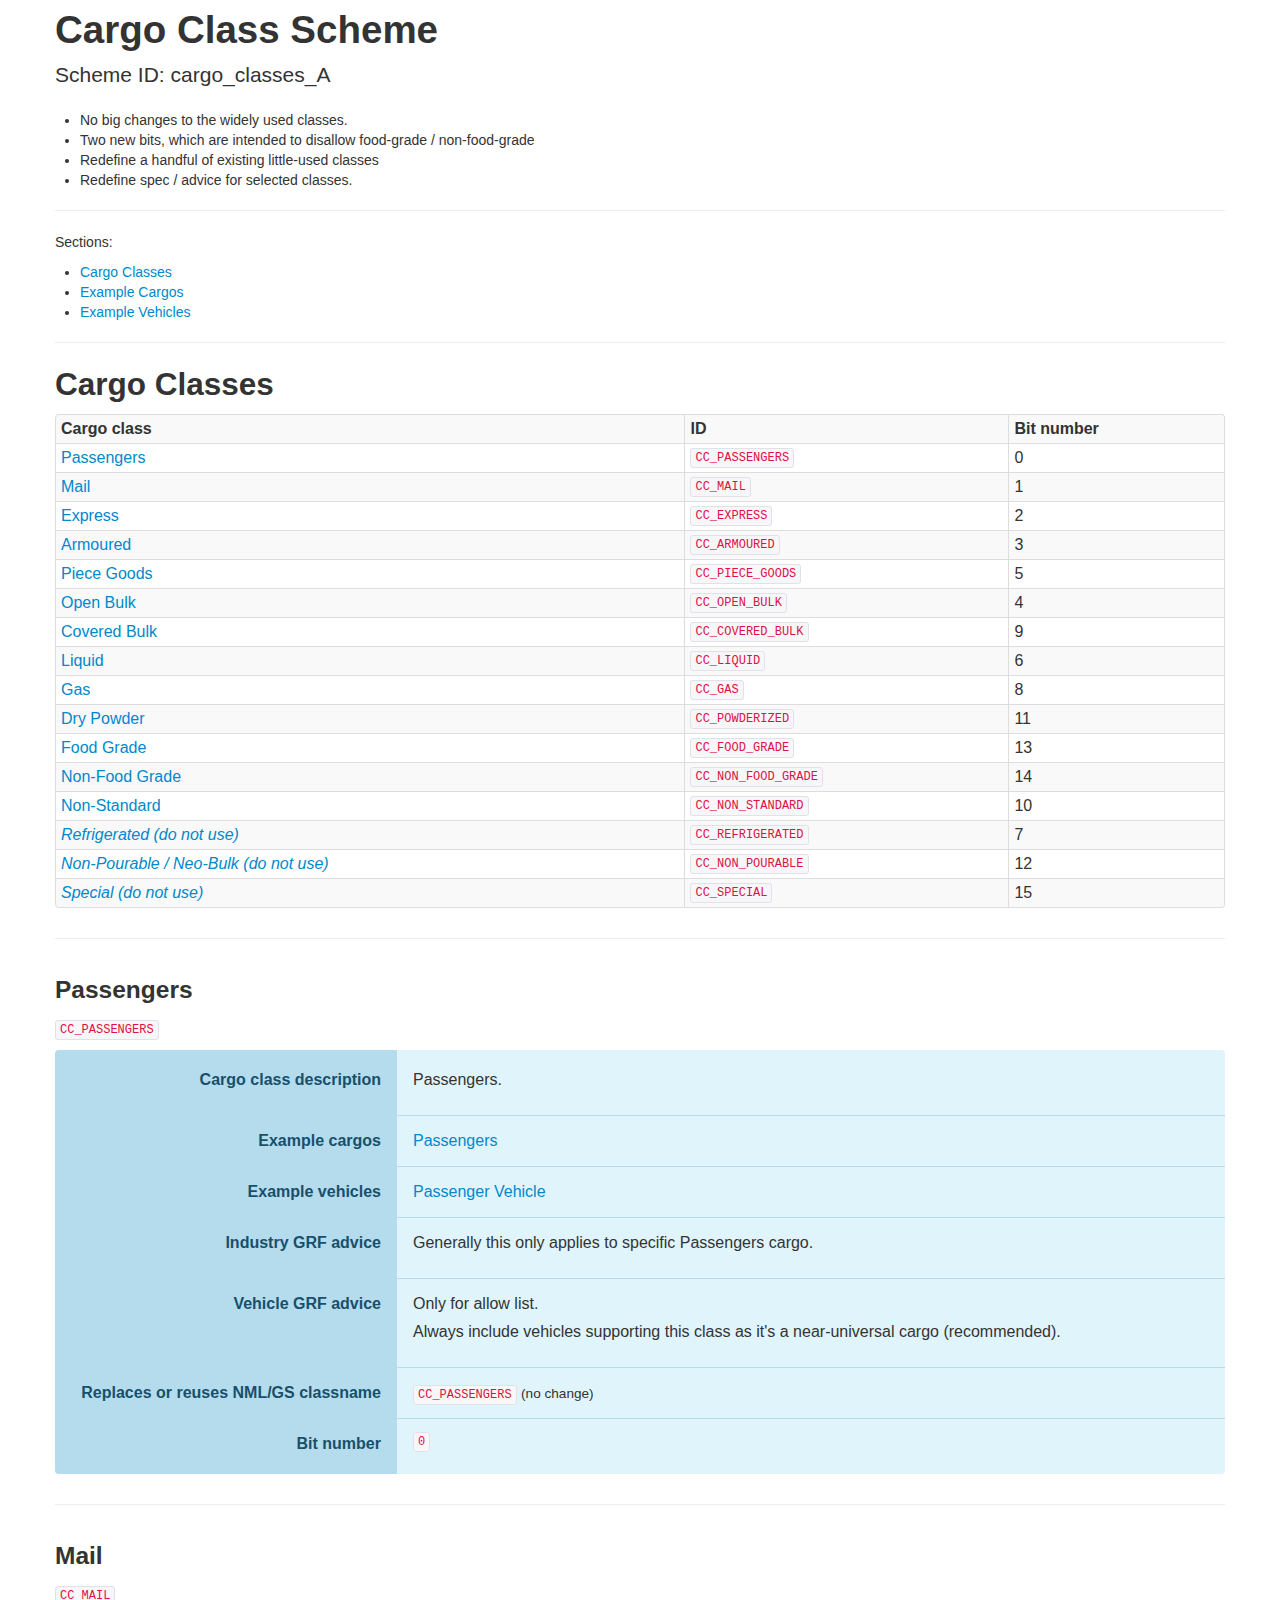
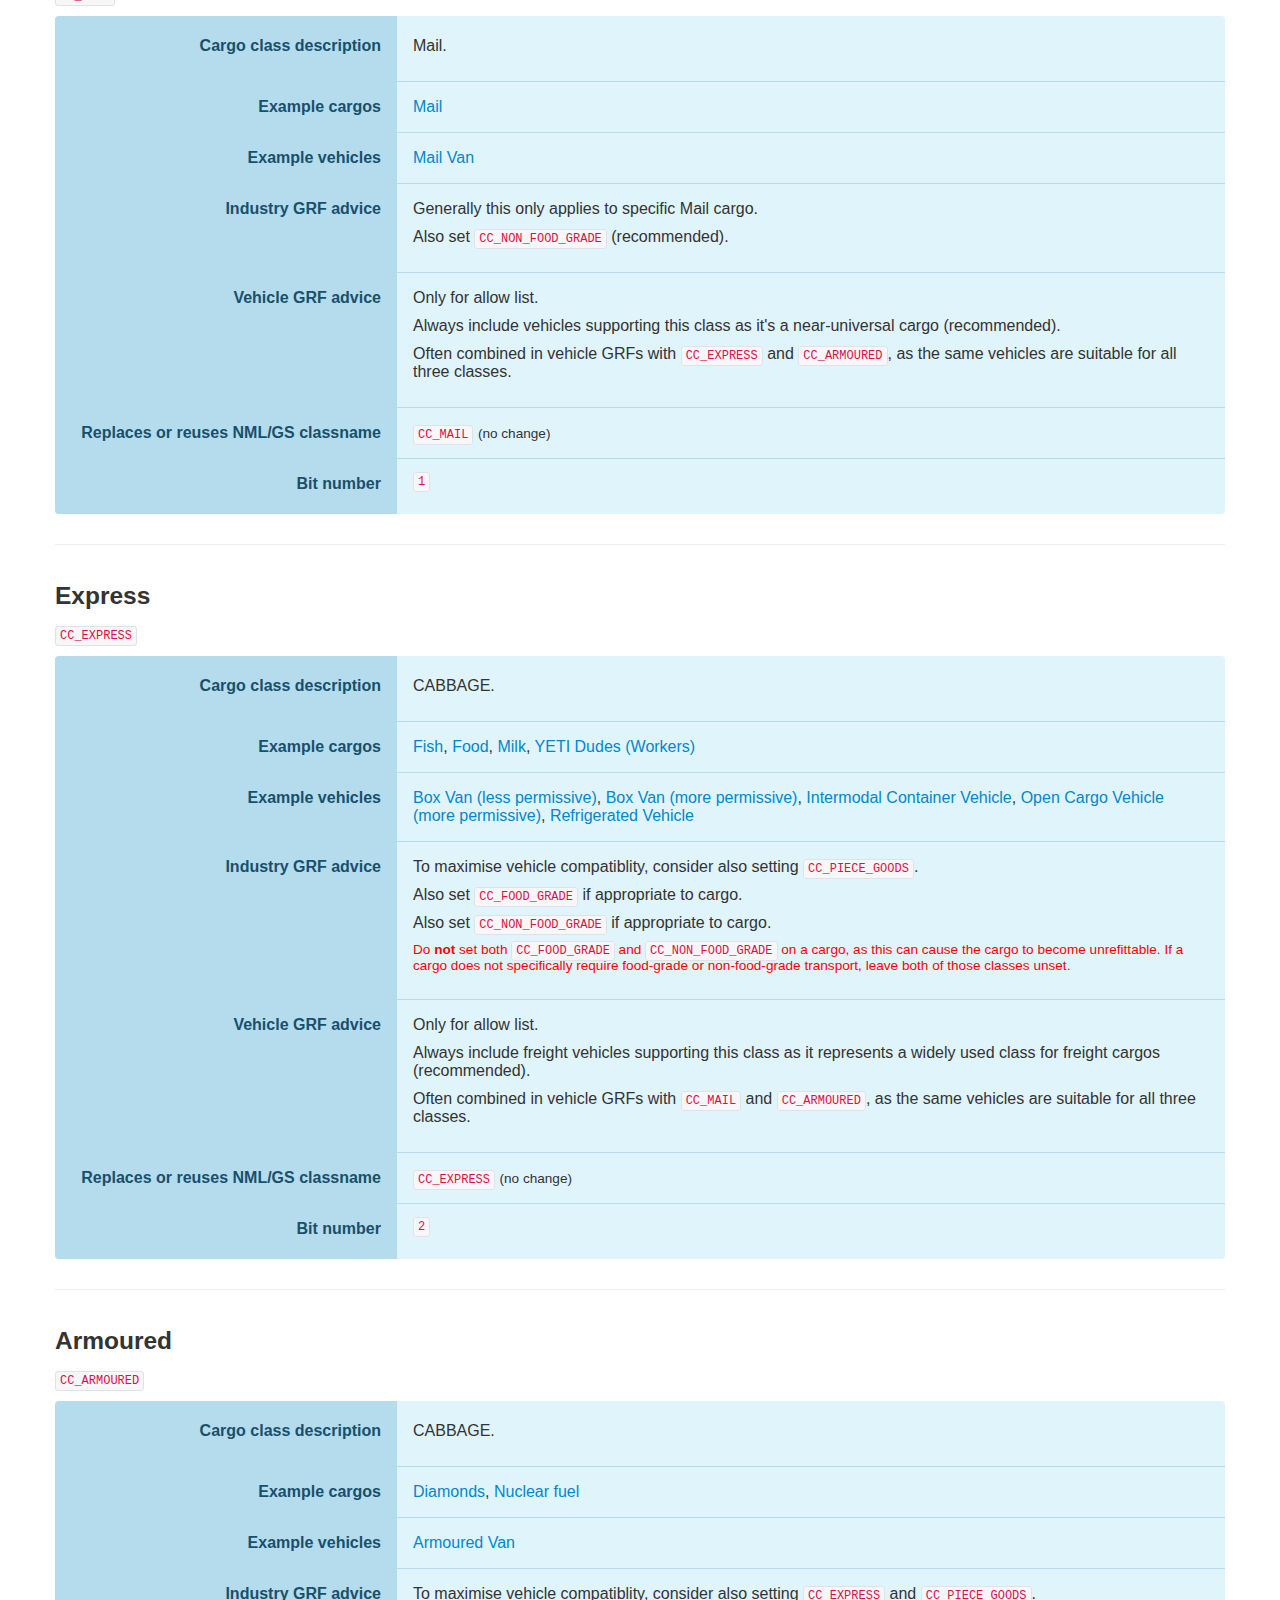
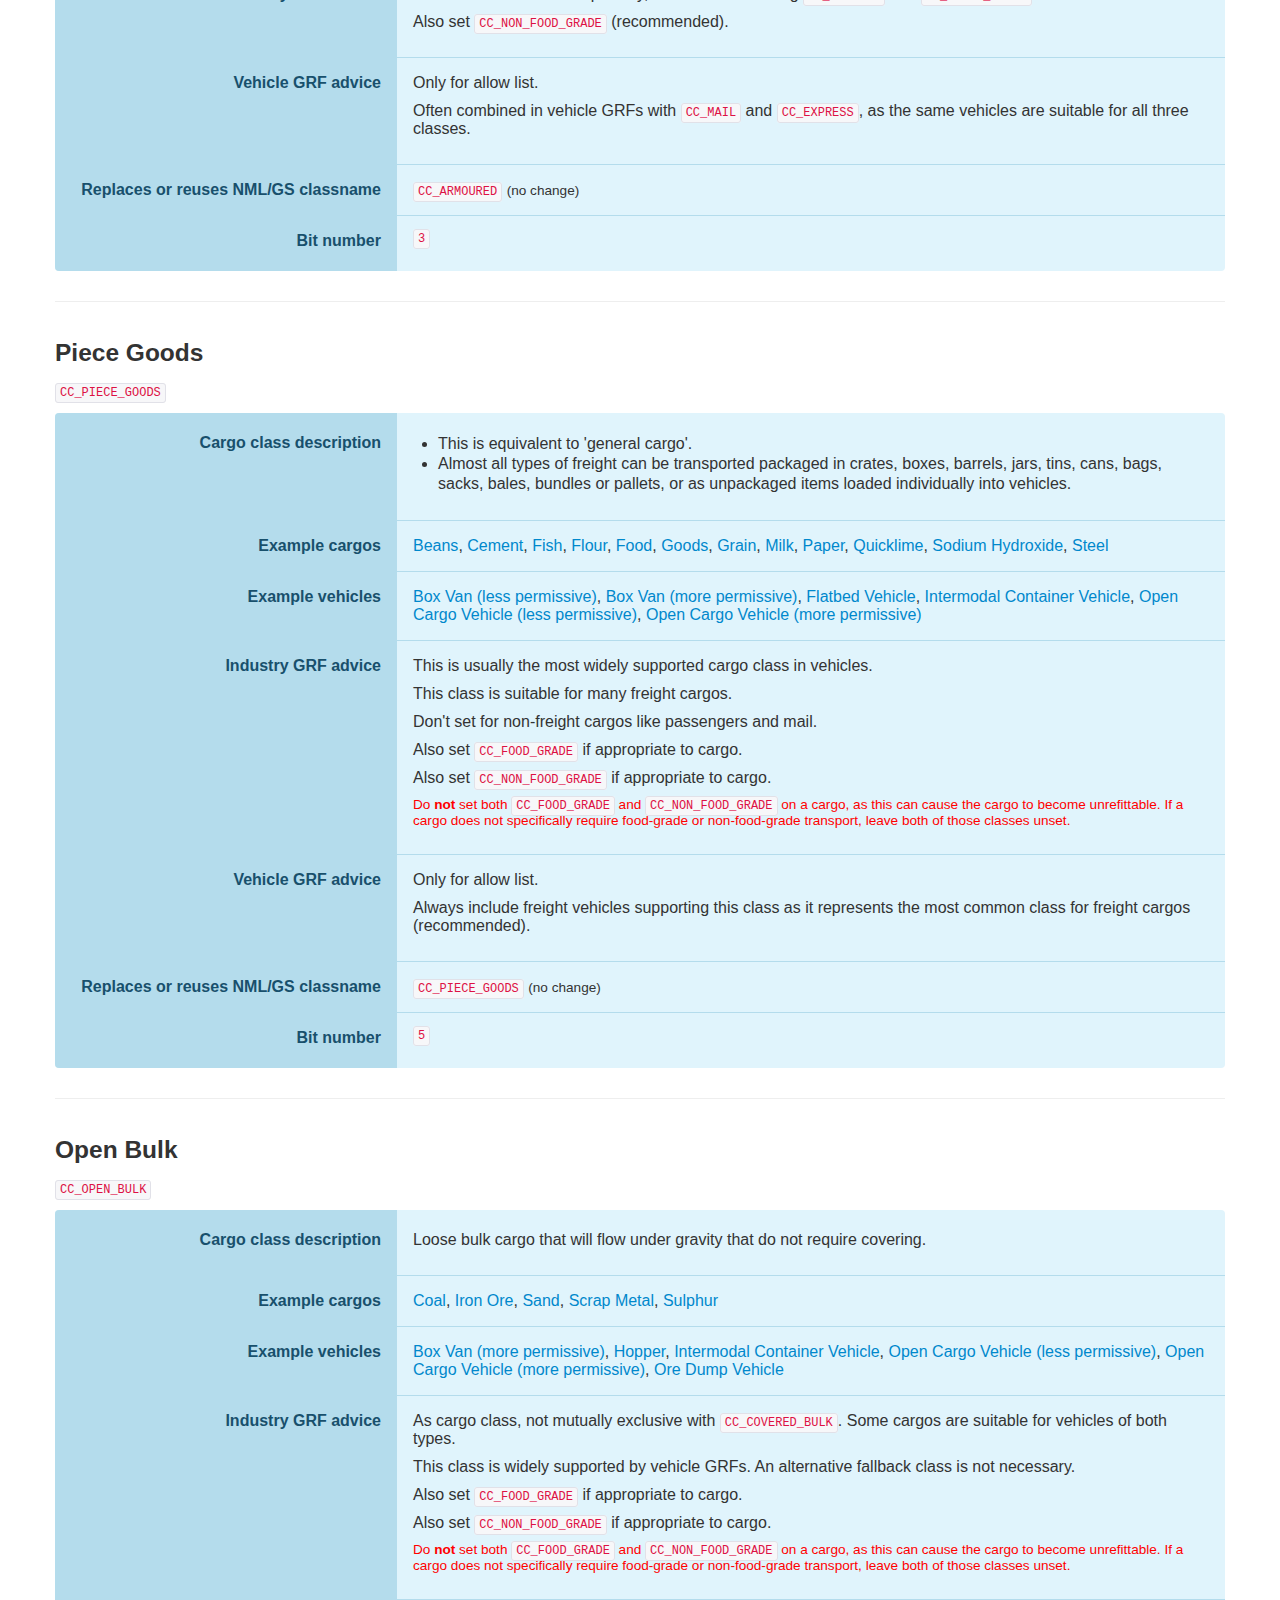
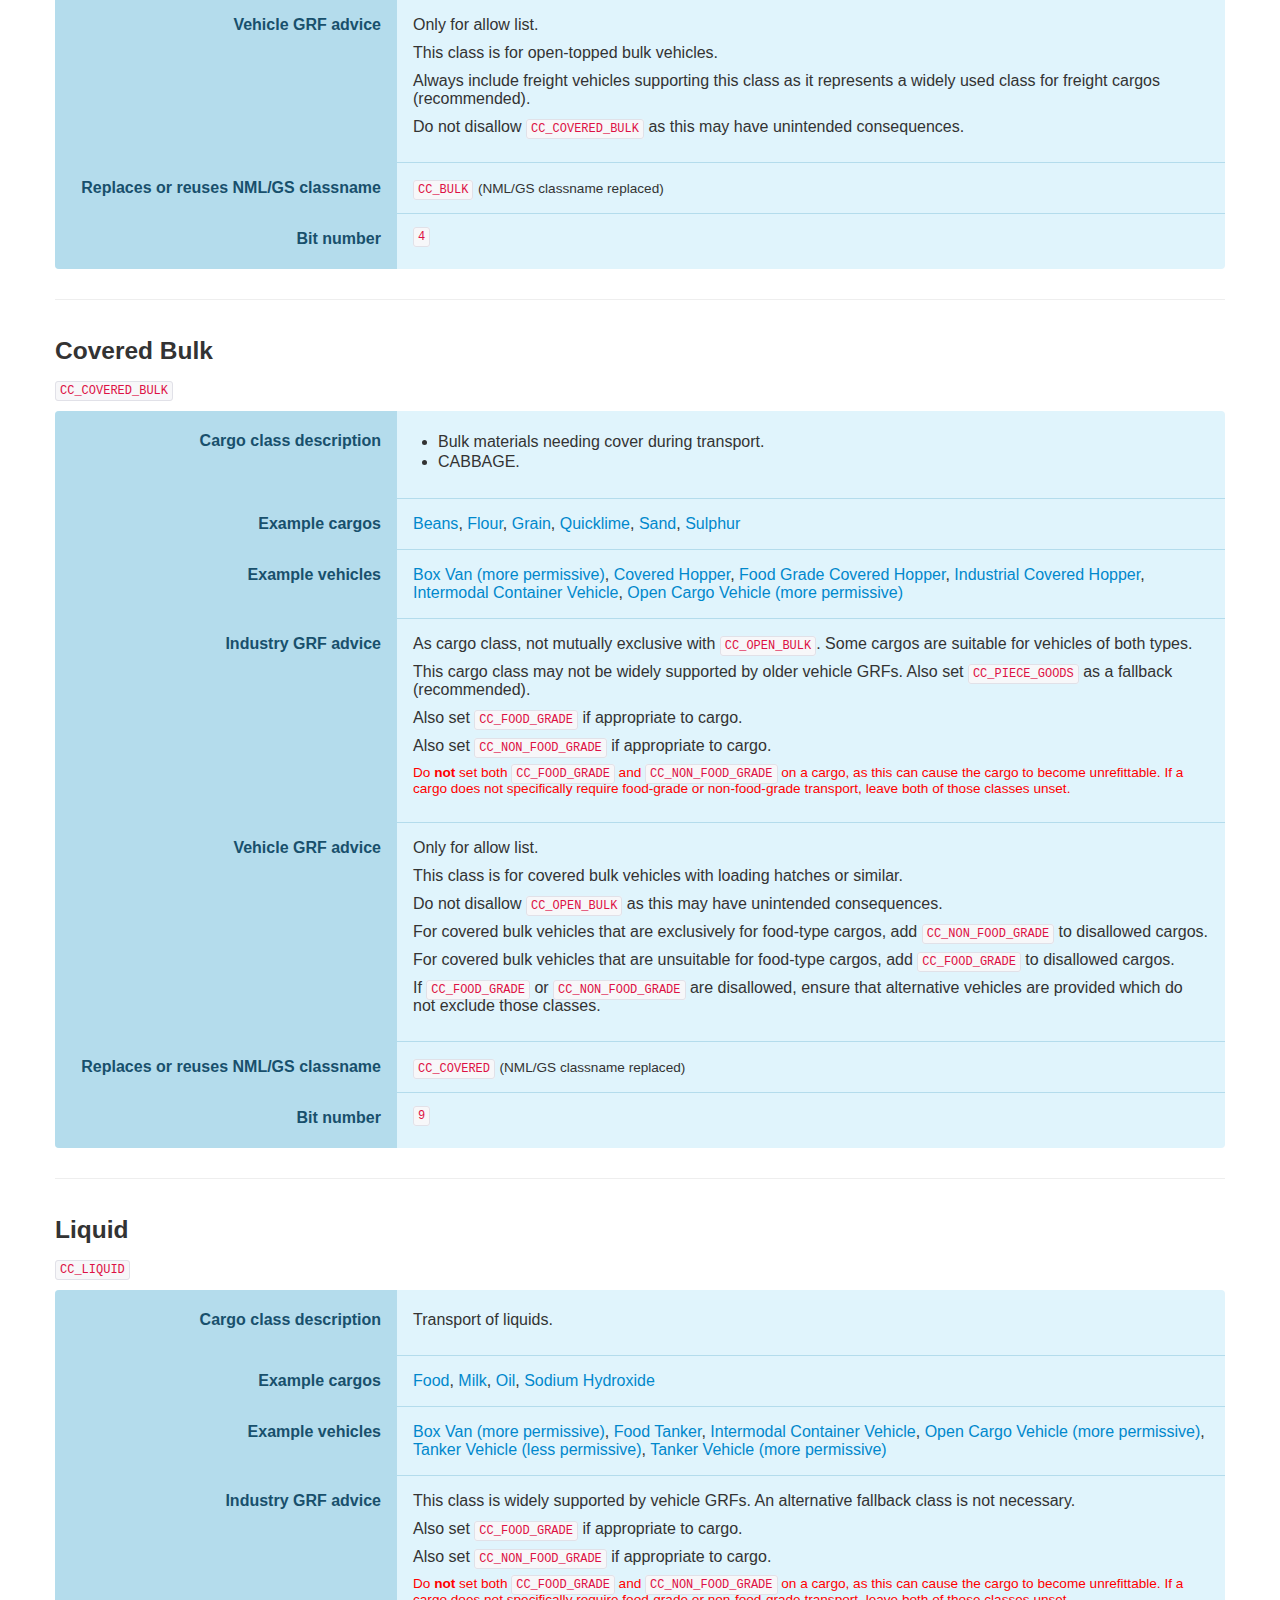
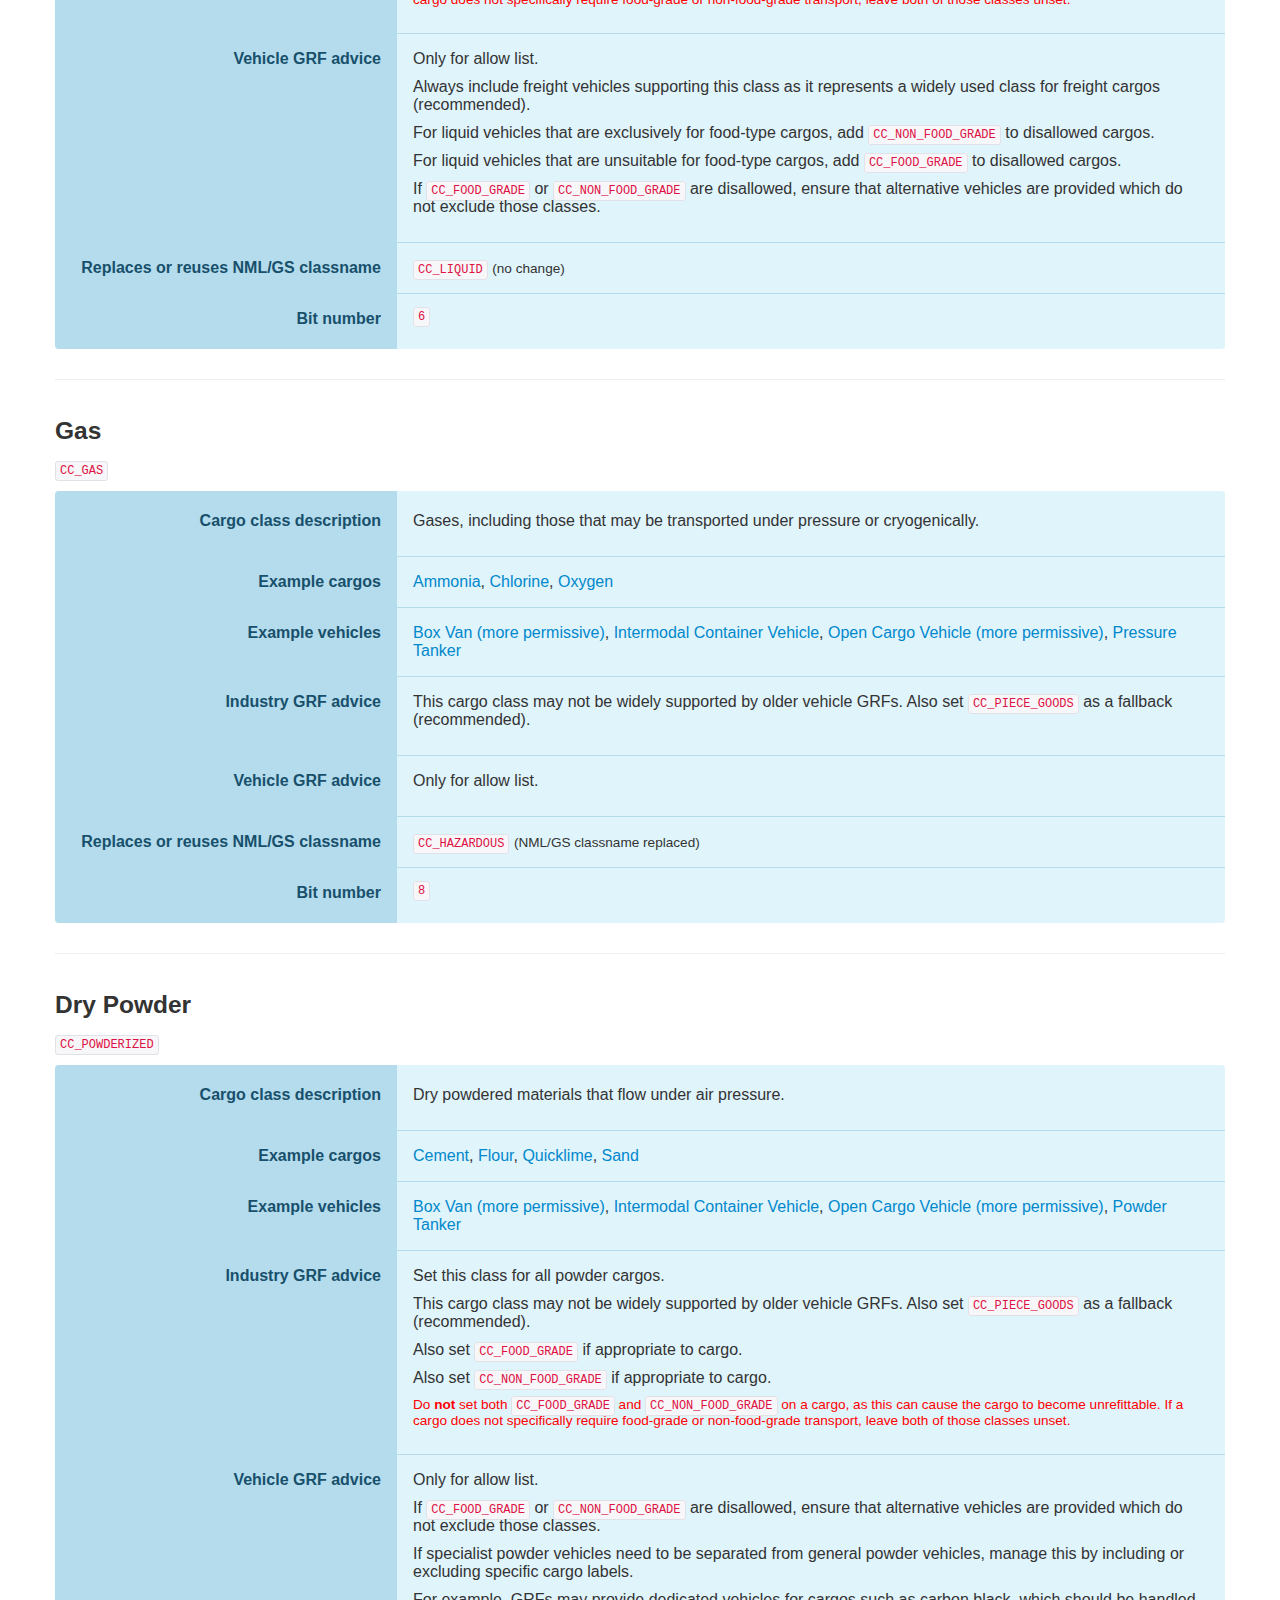
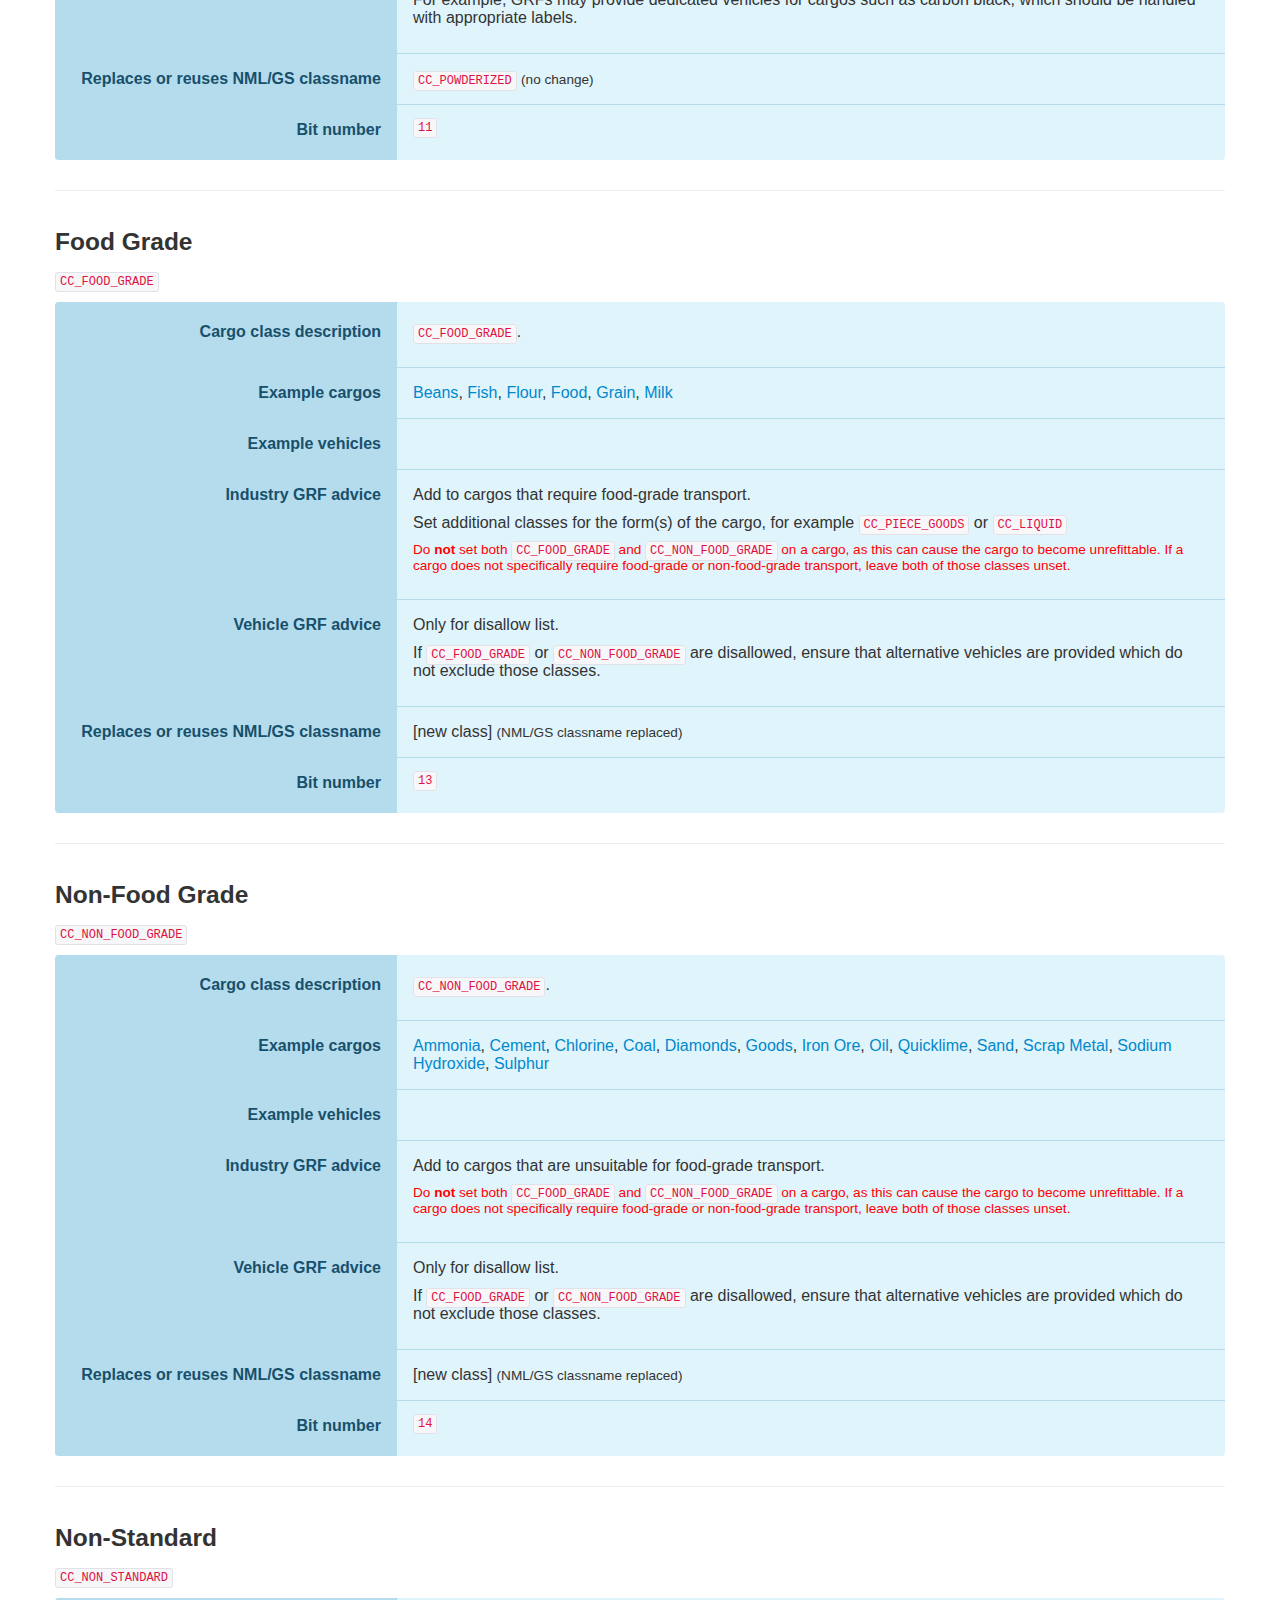
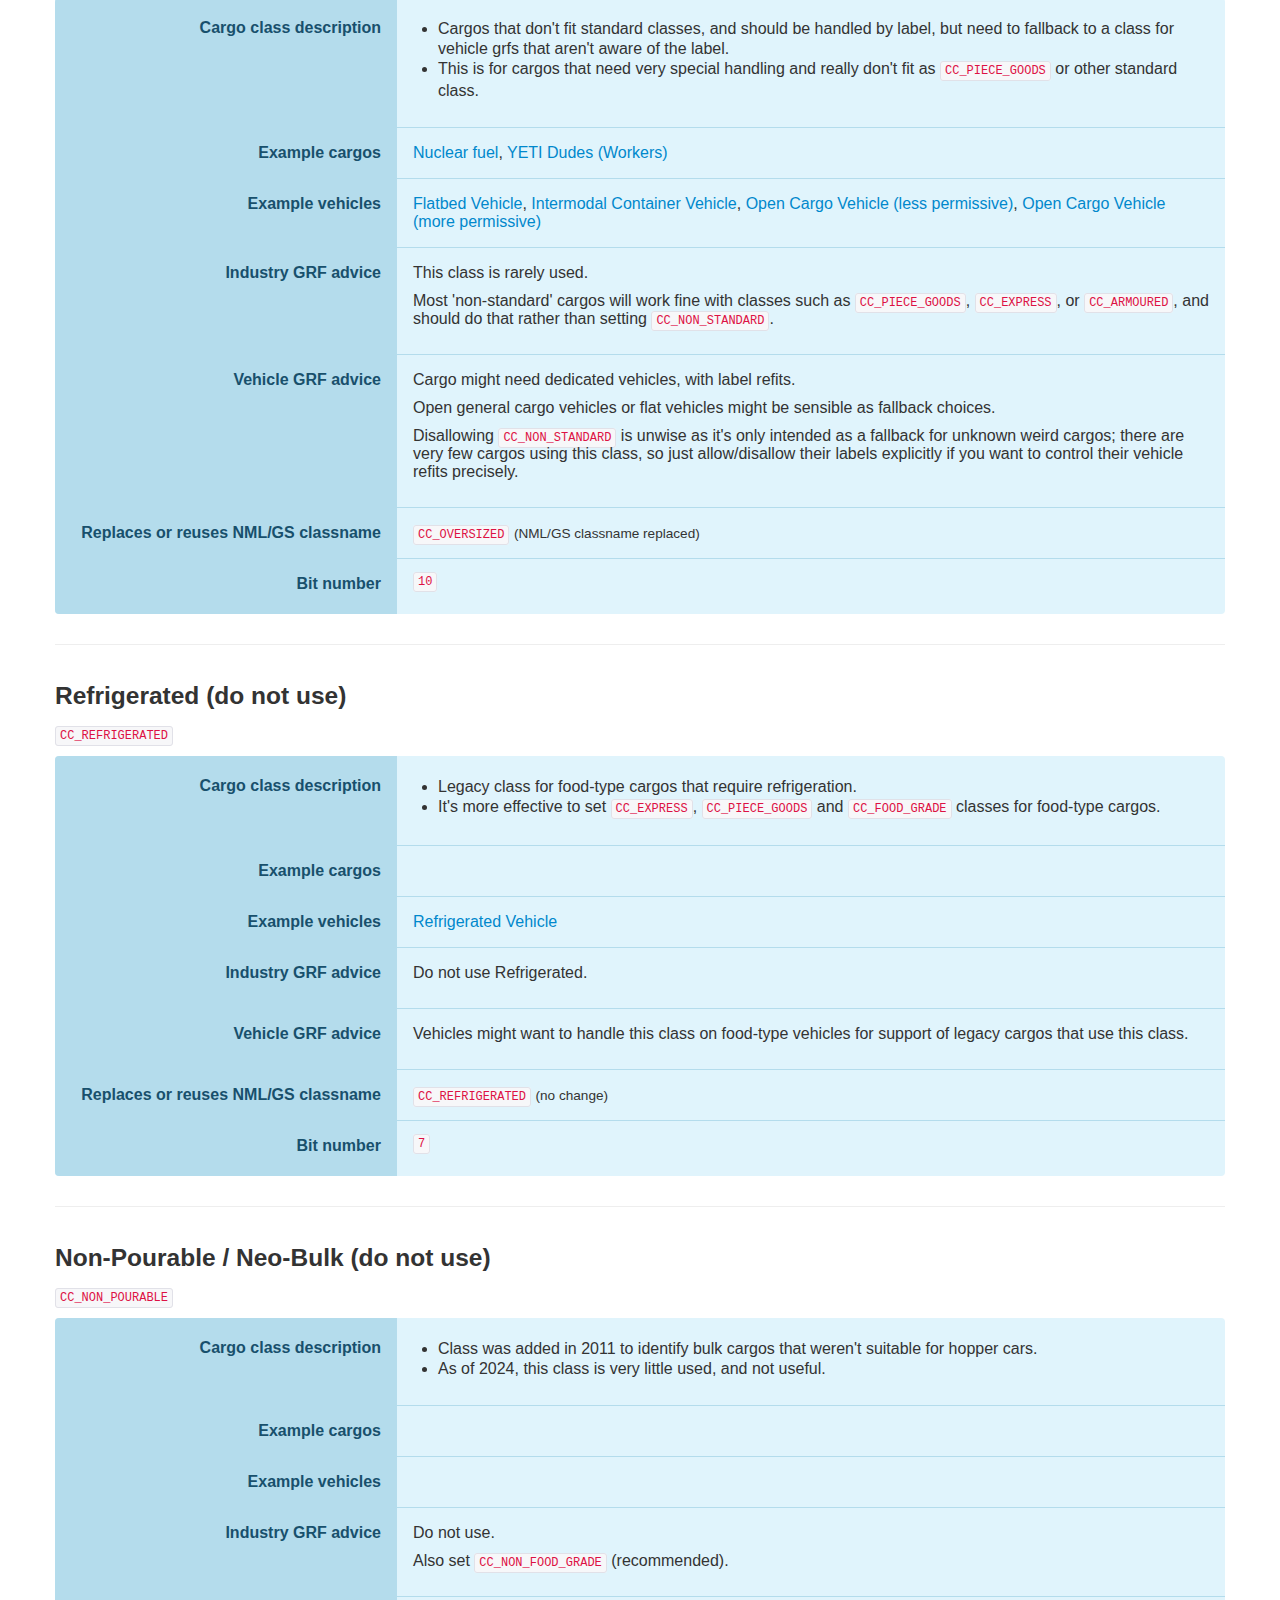
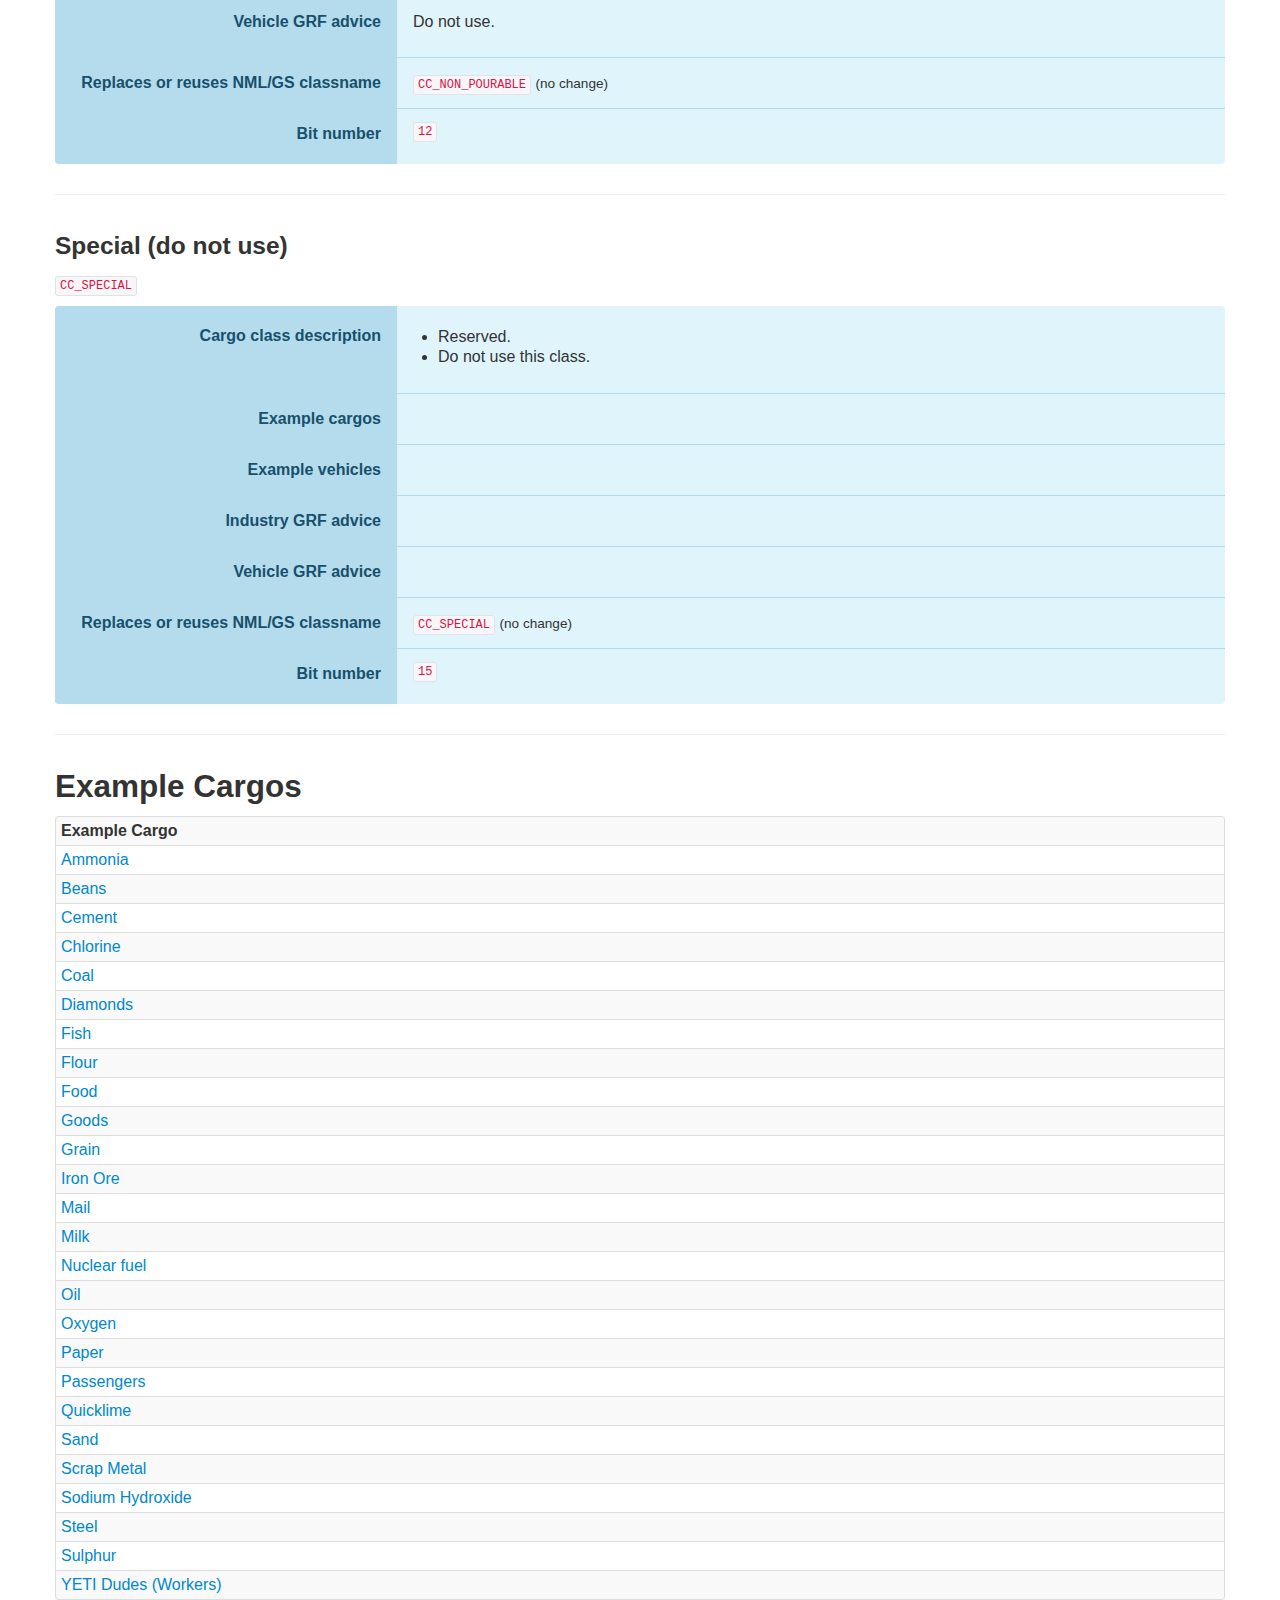
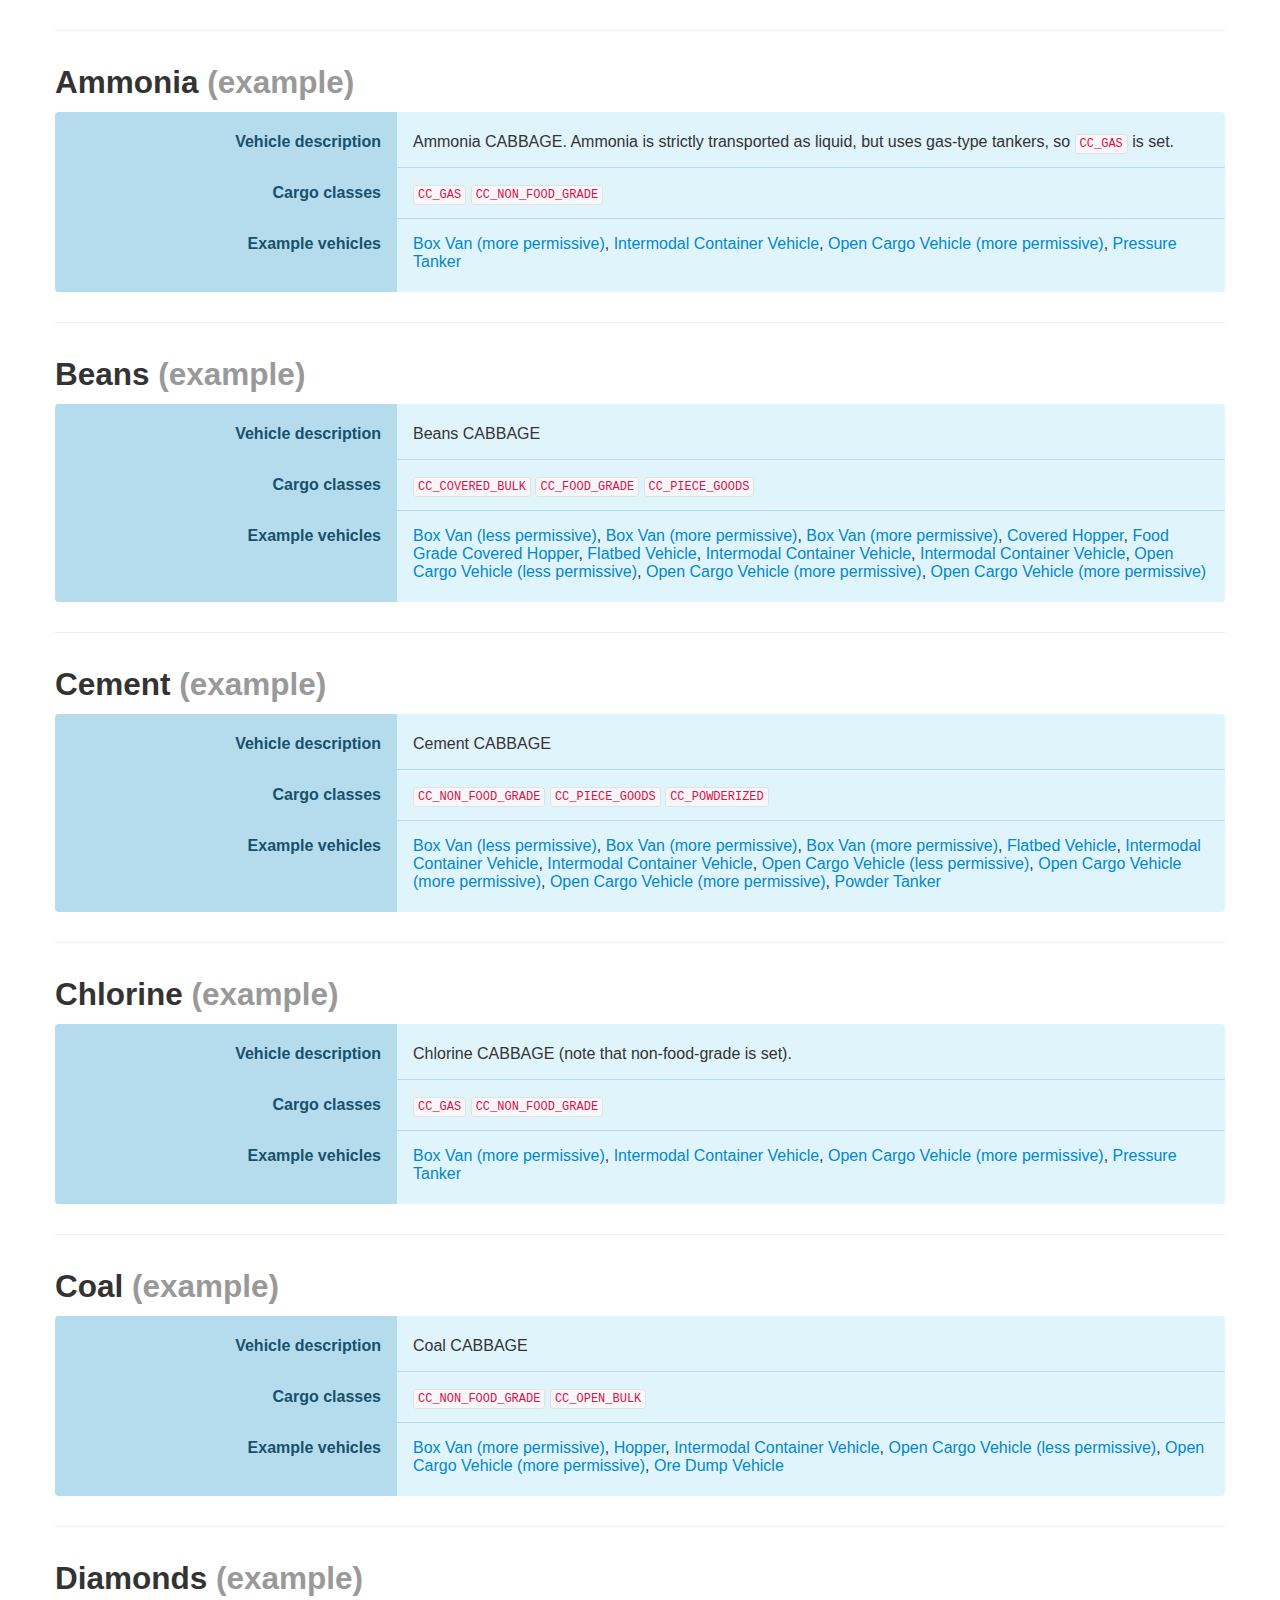
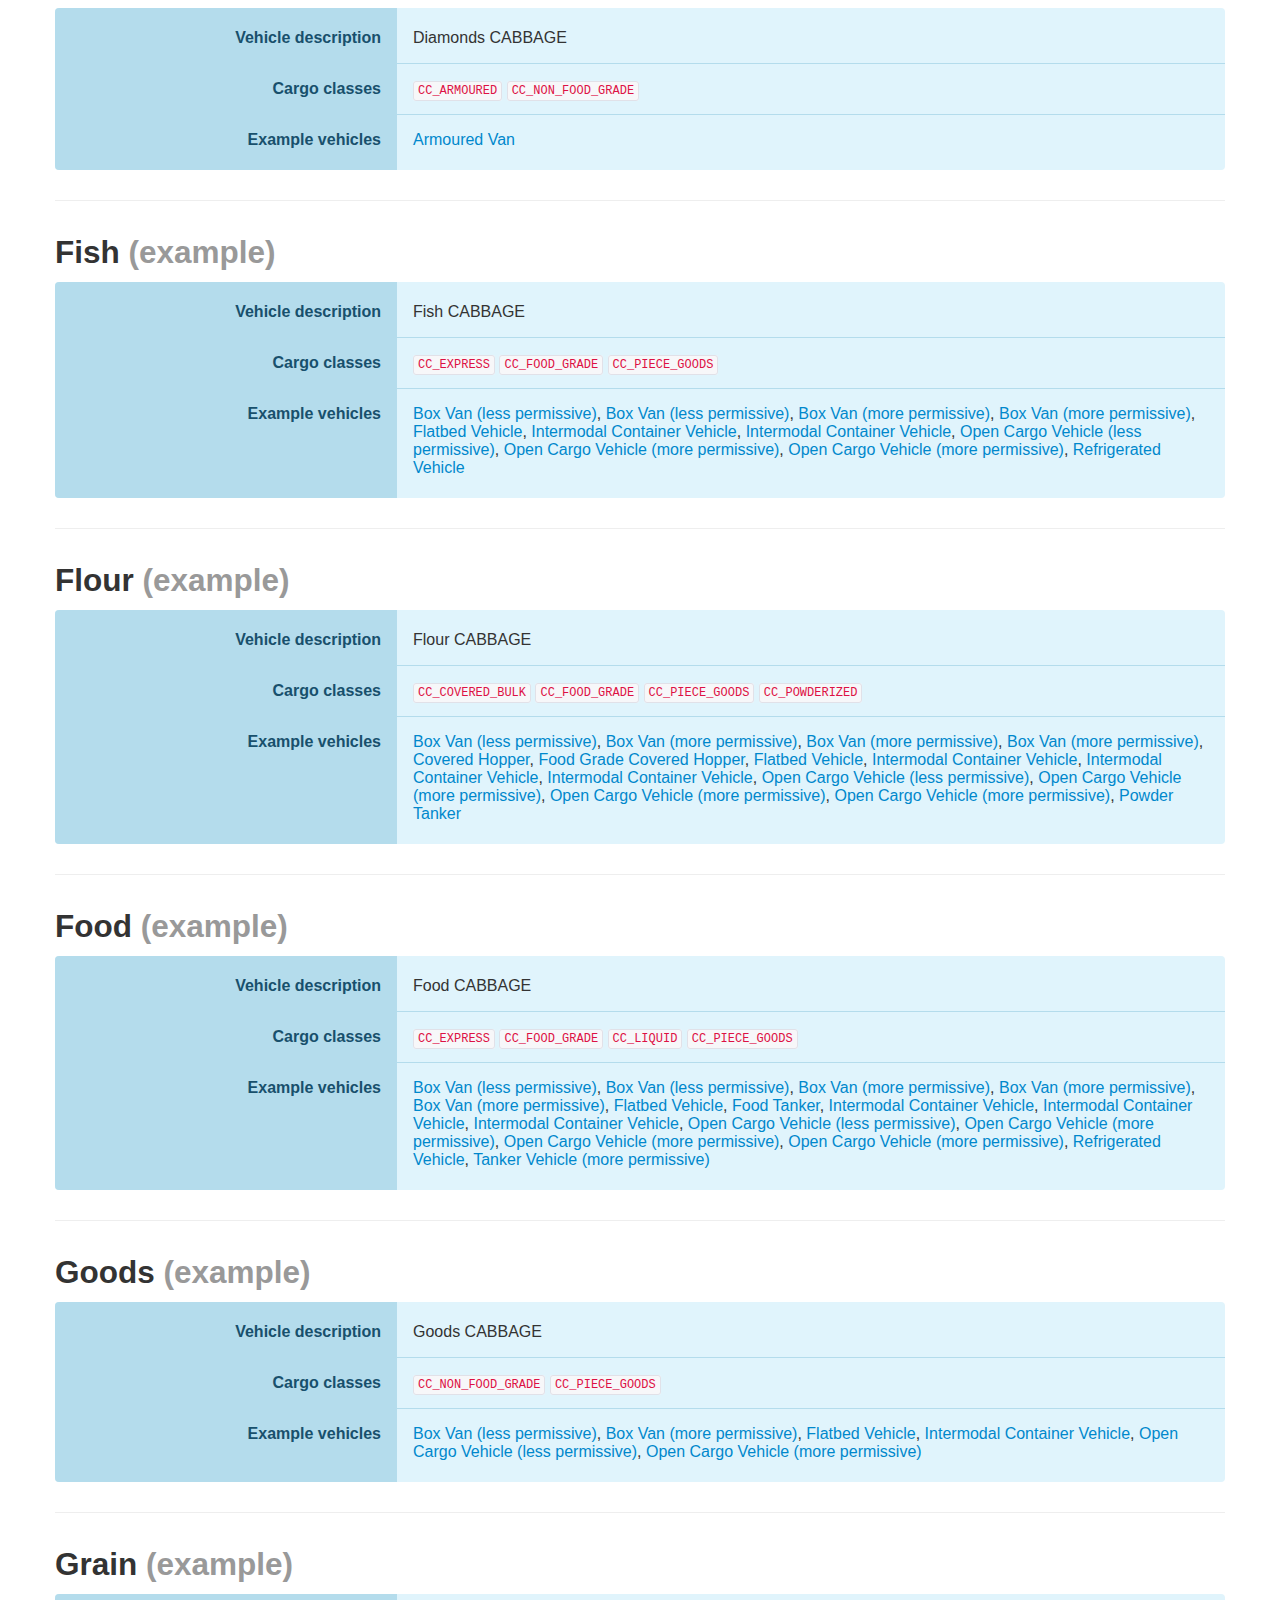
==== src/cargo_classes/docs/cargo_classes_A.html @ e80409f0 "Docs: updated cargo classes docs, including index.html with redirect" ====
<html>
    <head>
        <link type="text/css" href="css/bootstrap.min.css" rel="stylesheet">
        <link type="text/css" href="css/bootstrap-responsive.min.css" rel="stylesheet">
        <link type="text/css" href="css/style.css" rel="stylesheet">
        <script>
            window.onload = function() {
                const elements = document.querySelectorAll('body *');

                elements.forEach(function(element) {
                    element.childNodes.forEach(function(child) {
                        // Only process text nodes (ignoring attributes)
                        if (child.nodeType === Node.TEXT_NODE && child.nodeValue.match(/\bCC_[A-Z_]+\b/)) {
                            // Replace the matched text and wrap it in <code> tags
                            const newNodeValue = child.nodeValue.replace(/\b(CC_[A-Z_]+)\b/g, '<a href="#$1"><code>$1</code></a>');

                            // Create a temporary container to interpret the HTML
                            const span = document.createElement('span');
                            span.innerHTML = newNodeValue;

                            // Replace the text node with the new span element
                            child.parentNode.replaceChild(span, child);
                        }
                    });
                });
            };
        </script>
    </head>
    <body>
        <div class="container">

            <h1>Cargo Class Scheme</h1>
            <p class="lead">Scheme ID: cargo_classes_A</p>
            <ul>
                
                    <li>No big changes to the widely used classes.</li>
                
                    <li>Two new bits, which are intended to disallow food-grade / non-food-grade</li>
                
                    <li>Redefine a handful of existing little-used classes</li>
                
                    <li>Redefine spec / advice for selected classes.</li>
                
            </ul>

            <hr />

            <p>Sections:</p>
            <ul>
                <li><a href="#cargo-classes">Cargo Classes</a></li>
                <li><a href="#example-cargos">Example Cargos</a></li>
                <li><a href="#example-vehicles">Example Vehicles</a></li>
            </ul>
            <hr />

            <h2 id="cargo-classes">Cargo Classes</h2>
            
            <table class="table table-striped table-condensed table-bordered tablesorter" data-wrap-cargo-classes-in-code-tags>
                <tr>
                    <th>Cargo class</th>
                    <th>ID</th>
                    <th>Bit number</th>
                </tr>
                
                    
                        <tr>
                            <td>
                                <a class="" href="#CC_PASSENGERS">Passengers
                                    </a>

                            </td>
                            <td>CC_PASSENGERS</td>
                            <td>0</td>
                        </tr>
                    
                
                    
                        <tr>
                            <td>
                                <a class="" href="#CC_MAIL">Mail
                                    </a>

                            </td>
                            <td>CC_MAIL</td>
                            <td>1</td>
                        </tr>
                    
                
                    
                        <tr>
                            <td>
                                <a class="" href="#CC_EXPRESS">Express
                                    </a>

                            </td>
                            <td>CC_EXPRESS</td>
                            <td>2</td>
                        </tr>
                    
                
                    
                        <tr>
                            <td>
                                <a class="" href="#CC_ARMOURED">Armoured
                                    </a>

                            </td>
                            <td>CC_ARMOURED</td>
                            <td>3</td>
                        </tr>
                    
                
                    
                        <tr>
                            <td>
                                <a class="" href="#CC_PIECE_GOODS">Piece Goods
                                    </a>

                            </td>
                            <td>CC_PIECE_GOODS</td>
                            <td>5</td>
                        </tr>
                    
                
                    
                        <tr>
                            <td>
                                <a class="" href="#CC_OPEN_BULK">Open Bulk
                                    </a>

                            </td>
                            <td>CC_OPEN_BULK</td>
                            <td>4</td>
                        </tr>
                    
                
                    
                        <tr>
                            <td>
                                <a class="" href="#CC_COVERED_BULK">Covered Bulk
                                    </a>

                            </td>
                            <td>CC_COVERED_BULK</td>
                            <td>9</td>
                        </tr>
                    
                
                    
                        <tr>
                            <td>
                                <a class="" href="#CC_LIQUID">Liquid
                                    </a>

                            </td>
                            <td>CC_LIQUID</td>
                            <td>6</td>
                        </tr>
                    
                
                    
                        <tr>
                            <td>
                                <a class="" href="#CC_GAS">Gas
                                    </a>

                            </td>
                            <td>CC_GAS</td>
                            <td>8</td>
                        </tr>
                    
                
                    
                        <tr>
                            <td>
                                <a class="" href="#CC_POWDERIZED">Dry Powder
                                    </a>

                            </td>
                            <td>CC_POWDERIZED</td>
                            <td>11</td>
                        </tr>
                    
                
                    
                        <tr>
                            <td>
                                <a class="" href="#CC_FOOD_GRADE">Food Grade
                                    </a>

                            </td>
                            <td>CC_FOOD_GRADE</td>
                            <td>13</td>
                        </tr>
                    
                
                    
                        <tr>
                            <td>
                                <a class="" href="#CC_NON_FOOD_GRADE">Non-Food Grade
                                    </a>

                            </td>
                            <td>CC_NON_FOOD_GRADE</td>
                            <td>14</td>
                        </tr>
                    
                
                    
                        <tr>
                            <td>
                                <a class="" href="#CC_NON_STANDARD">Non-Standard
                                    </a>

                            </td>
                            <td>CC_NON_STANDARD</td>
                            <td>10</td>
                        </tr>
                    
                
                    
                        <tr>
                            <td>
                                <a class="do_not_use" href="#CC_REFRIGERATED">Refrigerated
                                    <span>(do not use)</span></a>

                            </td>
                            <td>CC_REFRIGERATED</td>
                            <td>7</td>
                        </tr>
                    
                
                    
                        <tr>
                            <td>
                                <a class="do_not_use" href="#CC_NON_POURABLE">Non-Pourable / Neo-Bulk
                                    <span>(do not use)</span></a>

                            </td>
                            <td>CC_NON_POURABLE</td>
                            <td>12</td>
                        </tr>
                    
                
                    
                        <tr>
                            <td>
                                <a class="do_not_use" href="#CC_SPECIAL">Special
                                    <span>(do not use)</span></a>

                            </td>
                            <td>CC_SPECIAL</td>
                            <td>15</td>
                        </tr>
                    
                
            </table>

            
                
                    <hr style="margin-top:30px; margin-bottom:30px;" />
                    <h3 id="CC_PASSENGERS">
                        Passengers 
                    </h3>
                    <p>CC_PASSENGERS</p>
                    <table class="cargo-class-facts">
                        <tbody>
                            <tr>
                                <th>Cargo class description</th>
                                <td>
                                     
                                        
                                        
                                            <p>Passengers.</p>
                                        
                                    
                                </td>
                           </tr>
                            <tr>
                                <th>Example cargos</th>
                                <td>
                                    
                                        
                                            
                                                <a href="#CARGO_PASSENGERS">Passengers</a>
                                            
                                            
                                        
                                    
                                </td>
                            </tr>
                            <tr>
                                <th>Example vehicles</th>
                                <td>
                                    
                                        
                                            
                                                <a href="#VEHICLE_PASSENGER_VEHICLE">Passenger Vehicle</a>
                                            
                                            
                                        
                                    
                                </td>
                            </tr>
                            <tr>
                                <th>Industry GRF advice</th>
                                <td>
                                    
                                        
                                            <p>Generally this only applies to specific Passengers cargo.</p>
                                        
                                    
                                    
                                    
                                    
                                    
                                    
                                    

                                </td>
                            </tr>
                            <tr>
                                <th>Vehicle GRF advice</th>
                                <td>
                                    <p>Only for allow list.</p>
                                    
                                    
                                        
                                            <p>Always include vehicles supporting this class as it's a near-universal cargo (recommended).</p>
                                        
                                    
                                </td>
                            </tr>
                            <tr>
                                <th>Replaces or reuses NML/GS classname</th>
                                <td>
                                    CC_PASSENGERS
                                    <small>
                                        
                                            
                                                (no change)
                                            
                                            
                                        
                                    </small>
                                </td>
                            </tr>
                            <tr>
                                <th>Bit number</th>
                                <td><code>0</code></td>
                            </tr>
                        </tbody>
                    </table>
                
            
                
                    <hr style="margin-top:30px; margin-bottom:30px;" />
                    <h3 id="CC_MAIL">
                        Mail 
                    </h3>
                    <p>CC_MAIL</p>
                    <table class="cargo-class-facts">
                        <tbody>
                            <tr>
                                <th>Cargo class description</th>
                                <td>
                                     
                                        
                                        
                                            <p>Mail.</p>
                                        
                                    
                                </td>
                           </tr>
                            <tr>
                                <th>Example cargos</th>
                                <td>
                                    
                                        
                                            
                                                <a href="#CARGO_MAIL">Mail</a>
                                            
                                            
                                        
                                    
                                </td>
                            </tr>
                            <tr>
                                <th>Example vehicles</th>
                                <td>
                                    
                                        
                                            
                                                <a href="#VEHICLE_MAIL_VAN">Mail Van</a>
                                            
                                            
                                        
                                    
                                </td>
                            </tr>
                            <tr>
                                <th>Industry GRF advice</th>
                                <td>
                                    
                                        
                                            <p>Generally this only applies to specific Mail cargo.</p>
                                        
                                    
                                    
                                    
                                    <p>Also set CC_NON_FOOD_GRADE (recommended).</p>
                                    
                                    
                                    

                                </td>
                            </tr>
                            <tr>
                                <th>Vehicle GRF advice</th>
                                <td>
                                    <p>Only for allow list.</p>
                                    
                                    
                                        
                                            <p>Always include vehicles supporting this class as it's a near-universal cargo (recommended).</p>
                                        
                                            <p>Often combined in vehicle GRFs with CC_EXPRESS and CC_ARMOURED, as the same vehicles are suitable for all three classes.</p>
                                        
                                    
                                </td>
                            </tr>
                            <tr>
                                <th>Replaces or reuses NML/GS classname</th>
                                <td>
                                    CC_MAIL
                                    <small>
                                        
                                            
                                                (no change)
                                            
                                            
                                        
                                    </small>
                                </td>
                            </tr>
                            <tr>
                                <th>Bit number</th>
                                <td><code>1</code></td>
                            </tr>
                        </tbody>
                    </table>
                
            
                
                    <hr style="margin-top:30px; margin-bottom:30px;" />
                    <h3 id="CC_EXPRESS">
                        Express 
                    </h3>
                    <p>CC_EXPRESS</p>
                    <table class="cargo-class-facts">
                        <tbody>
                            <tr>
                                <th>Cargo class description</th>
                                <td>
                                     
                                        
                                        
                                            <p>CABBAGE.</p>
                                        
                                    
                                </td>
                           </tr>
                            <tr>
                                <th>Example cargos</th>
                                <td>
                                    
                                        
                                            
                                                <a href="#CARGO_FISH">Fish</a>,
                                            
                                            
                                        
                                    
                                        
                                            
                                                <a href="#CARGO_FOOD">Food</a>,
                                            
                                            
                                        
                                    
                                        
                                            
                                                <a href="#CARGO_MILK">Milk</a>,
                                            
                                            
                                        
                                    
                                        
                                            
                                                <a href="#CARGO_YETI_DUDES">YETI Dudes (Workers)</a>
                                            
                                            
                                        
                                    
                                </td>
                            </tr>
                            <tr>
                                <th>Example vehicles</th>
                                <td>
                                    
                                        
                                            
                                                <a href="#VEHICLE_BOX_VAN_LESS_PERMISSIVE">Box Van (less permissive)</a>,
                                            
                                            
                                        
                                    
                                        
                                            
                                                <a href="#VEHICLE_BOX_VAN_MORE_PERMISSIVE">Box Van (more permissive)</a>,
                                            
                                            
                                        
                                    
                                        
                                            
                                                <a href="#VEHICLE_INTERMODAL_CONTAINERS">Intermodal Container Vehicle</a>,
                                            
                                            
                                        
                                    
                                        
                                            
                                                <a href="#VEHICLE_OPEN_CARGO_MORE_PERMISSIVE">Open Cargo Vehicle (more permissive)</a>,
                                            
                                            
                                        
                                    
                                        
                                            
                                                <a href="#VEHICLE_REFRIGERATED">Refrigerated Vehicle</a>
                                            
                                            
                                        
                                    
                                </td>
                            </tr>
                            <tr>
                                <th>Industry GRF advice</th>
                                <td>
                                    
                                        
                                            <p>To maximise vehicle compatiblity, consider also setting CC_PIECE_GOODS.</p>
                                        
                                    
                                    
                                    
                                    
                                    <p>Also set CC_FOOD_GRADE if appropriate to cargo.</p>
                                    <p>Also set CC_NON_FOOD_GRADE if appropriate to cargo.</p>
                                    <p
                                       style="color:red;">
                                        <small>Do <strong>not</strong> set both CC_FOOD_GRADE and CC_NON_FOOD_GRADE on a cargo, as this can cause the cargo to become unrefittable. If a cargo does not specifically require food-grade or non-food-grade transport, leave both of those classes unset.</small>
                                    </p>

                                </td>
                            </tr>
                            <tr>
                                <th>Vehicle GRF advice</th>
                                <td>
                                    <p>Only for allow list.</p>
                                    
                                    
                                        
                                            <p>Always include freight vehicles supporting this class as it represents a widely used class for freight cargos (recommended).</p>
                                        
                                            <p>Often combined in vehicle GRFs with CC_MAIL and CC_ARMOURED, as the same vehicles are suitable for all three classes.</p>
                                        
                                    
                                </td>
                            </tr>
                            <tr>
                                <th>Replaces or reuses NML/GS classname</th>
                                <td>
                                    CC_EXPRESS
                                    <small>
                                        
                                            
                                                (no change)
                                            
                                            
                                        
                                    </small>
                                </td>
                            </tr>
                            <tr>
                                <th>Bit number</th>
                                <td><code>2</code></td>
                            </tr>
                        </tbody>
                    </table>
                
            
                
                    <hr style="margin-top:30px; margin-bottom:30px;" />
                    <h3 id="CC_ARMOURED">
                        Armoured 
                    </h3>
                    <p>CC_ARMOURED</p>
                    <table class="cargo-class-facts">
                        <tbody>
                            <tr>
                                <th>Cargo class description</th>
                                <td>
                                     
                                        
                                        
                                            <p>CABBAGE.</p>
                                        
                                    
                                </td>
                           </tr>
                            <tr>
                                <th>Example cargos</th>
                                <td>
                                    
                                        
                                            
                                                <a href="#CARGO_DIAMONDS">Diamonds</a>,
                                            
                                            
                                        
                                    
                                        
                                            
                                                <a href="#CARGO_NUCLEAR_FUEL">Nuclear fuel</a>
                                            
                                            
                                        
                                    
                                </td>
                            </tr>
                            <tr>
                                <th>Example vehicles</th>
                                <td>
                                    
                                        
                                            
                                                <a href="#VEHICLE_ARMOURED_VAN">Armoured Van</a>
                                            
                                            
                                        
                                    
                                </td>
                            </tr>
                            <tr>
                                <th>Industry GRF advice</th>
                                <td>
                                    
                                        
                                            <p>To maximise vehicle compatiblity, consider also setting CC_EXPRESS and CC_PIECE_GOODS.</p>
                                        
                                    
                                    
                                    
                                    <p>Also set CC_NON_FOOD_GRADE (recommended).</p>
                                    
                                    
                                    

                                </td>
                            </tr>
                            <tr>
                                <th>Vehicle GRF advice</th>
                                <td>
                                    <p>Only for allow list.</p>
                                    
                                    
                                        
                                            <p>Often combined in vehicle GRFs with CC_MAIL and CC_EXPRESS, as the same vehicles are suitable for all three classes.</p>
                                        
                                    
                                </td>
                            </tr>
                            <tr>
                                <th>Replaces or reuses NML/GS classname</th>
                                <td>
                                    CC_ARMOURED
                                    <small>
                                        
                                            
                                                (no change)
                                            
                                            
                                        
                                    </small>
                                </td>
                            </tr>
                            <tr>
                                <th>Bit number</th>
                                <td><code>3</code></td>
                            </tr>
                        </tbody>
                    </table>
                
            
                
                    <hr style="margin-top:30px; margin-bottom:30px;" />
                    <h3 id="CC_PIECE_GOODS">
                        Piece Goods 
                    </h3>
                    <p>CC_PIECE_GOODS</p>
                    <table class="cargo-class-facts">
                        <tbody>
                            <tr>
                                <th>Cargo class description</th>
                                <td>
                                     
                                        
                                            <ul>
                                                
                                                    <li>This is equivalent to 'general cargo'.</li>
                                                
                                                    <li>Almost all types of freight can be transported packaged in crates, boxes, barrels, jars, tins, cans, bags, sacks, bales, bundles or pallets, or as unpackaged items loaded individually into vehicles.</li>
                                                
                                            </ul>
                                        
                                        
                                    
                                </td>
                           </tr>
                            <tr>
                                <th>Example cargos</th>
                                <td>
                                    
                                        
                                            
                                                <a href="#CARGO_BEANS">Beans</a>,
                                            
                                            
                                        
                                    
                                        
                                            
                                                <a href="#CARGO_CEMENT">Cement</a>,
                                            
                                            
                                        
                                    
                                        
                                            
                                                <a href="#CARGO_FISH">Fish</a>,
                                            
                                            
                                        
                                    
                                        
                                            
                                                <a href="#CARGO_FLOUR">Flour</a>,
                                            
                                            
                                        
                                    
                                        
                                            
                                                <a href="#CARGO_FOOD">Food</a>,
                                            
                                            
                                        
                                    
                                        
                                            
                                                <a href="#CARGO_GOODS">Goods</a>,
                                            
                                            
                                        
                                    
                                        
                                            
                                                <a href="#CARGO_GRAIN">Grain</a>,
                                            
                                            
                                        
                                    
                                        
                                            
                                                <a href="#CARGO_MILK">Milk</a>,
                                            
                                            
                                        
                                    
                                        
                                            
                                                <a href="#CARGO_PAPER">Paper</a>,
                                            
                                            
                                        
                                    
                                        
                                            
                                                <a href="#CARGO_QUICKLIME">Quicklime</a>,
                                            
                                            
                                        
                                    
                                        
                                            
                                                <a href="#CARGO_SODIUM_HYDROXIDE">Sodium Hydroxide</a>,
                                            
                                            
                                        
                                    
                                        
                                            
                                                <a href="#CARGO_STEEL">Steel</a>
                                            
                                            
                                        
                                    
                                </td>
                            </tr>
                            <tr>
                                <th>Example vehicles</th>
                                <td>
                                    
                                        
                                            
                                                <a href="#VEHICLE_BOX_VAN_LESS_PERMISSIVE">Box Van (less permissive)</a>,
                                            
                                            
                                        
                                    
                                        
                                            
                                                <a href="#VEHICLE_BOX_VAN_MORE_PERMISSIVE">Box Van (more permissive)</a>,
                                            
                                            
                                        
                                    
                                        
                                            
                                                <a href="#VEHICLE_FLATBED">Flatbed Vehicle</a>,
                                            
                                            
                                        
                                    
                                        
                                            
                                                <a href="#VEHICLE_INTERMODAL_CONTAINERS">Intermodal Container Vehicle</a>,
                                            
                                            
                                        
                                    
                                        
                                            
                                                <a href="#VEHICLE_OPEN_CARGO_LESS_PERMISSIVE">Open Cargo Vehicle (less permissive)</a>,
                                            
                                            
                                        
                                    
                                        
                                            
                                                <a href="#VEHICLE_OPEN_CARGO_MORE_PERMISSIVE">Open Cargo Vehicle (more permissive)</a>
                                            
                                            
                                        
                                    
                                </td>
                            </tr>
                            <tr>
                                <th>Industry GRF advice</th>
                                <td>
                                    
                                        
                                            <p>This is usually the most widely supported cargo class in vehicles.</p>
                                        
                                            <p>This class is suitable for many freight cargos.</p>
                                        
                                            <p>Don't set for non-freight cargos like passengers and mail.</p>
                                        
                                    
                                    
                                    
                                    
                                    <p>Also set CC_FOOD_GRADE if appropriate to cargo.</p>
                                    <p>Also set CC_NON_FOOD_GRADE if appropriate to cargo.</p>
                                    <p
                                       style="color:red;">
                                        <small>Do <strong>not</strong> set both CC_FOOD_GRADE and CC_NON_FOOD_GRADE on a cargo, as this can cause the cargo to become unrefittable. If a cargo does not specifically require food-grade or non-food-grade transport, leave both of those classes unset.</small>
                                    </p>

                                </td>
                            </tr>
                            <tr>
                                <th>Vehicle GRF advice</th>
                                <td>
                                    <p>Only for allow list.</p>
                                    
                                    
                                        
                                            <p>Always include freight vehicles supporting this class as it represents the most common class for freight cargos (recommended).</p>
                                        
                                    
                                </td>
                            </tr>
                            <tr>
                                <th>Replaces or reuses NML/GS classname</th>
                                <td>
                                    CC_PIECE_GOODS
                                    <small>
                                        
                                            
                                                (no change)
                                            
                                            
                                        
                                    </small>
                                </td>
                            </tr>
                            <tr>
                                <th>Bit number</th>
                                <td><code>5</code></td>
                            </tr>
                        </tbody>
                    </table>
                
            
                
                    <hr style="margin-top:30px; margin-bottom:30px;" />
                    <h3 id="CC_OPEN_BULK">
                        Open Bulk 
                    </h3>
                    <p>CC_OPEN_BULK</p>
                    <table class="cargo-class-facts">
                        <tbody>
                            <tr>
                                <th>Cargo class description</th>
                                <td>
                                     
                                        
                                        
                                            <p>Loose bulk cargo that will flow under gravity that do not require covering.</p>
                                        
                                    
                                </td>
                           </tr>
                            <tr>
                                <th>Example cargos</th>
                                <td>
                                    
                                        
                                            
                                                <a href="#CARGO_COAL">Coal</a>,
                                            
                                            
                                        
                                    
                                        
                                            
                                                <a href="#CARGO_IRON_ORE">Iron Ore</a>,
                                            
                                            
                                        
                                    
                                        
                                            
                                                <a href="#CARGO_SAND">Sand</a>,
                                            
                                            
                                        
                                    
                                        
                                            
                                                <a href="#CARGO_SCRAP_METAL">Scrap Metal</a>,
                                            
                                            
                                        
                                    
                                        
                                            
                                                <a href="#CARGO_SULPHUR">Sulphur</a>
                                            
                                            
                                        
                                    
                                </td>
                            </tr>
                            <tr>
                                <th>Example vehicles</th>
                                <td>
                                    
                                        
                                            
                                                <a href="#VEHICLE_BOX_VAN_MORE_PERMISSIVE">Box Van (more permissive)</a>,
                                            
                                            
                                        
                                    
                                        
                                            
                                                <a href="#VEHICLE_HOPPER">Hopper</a>,
                                            
                                            
                                        
                                    
                                        
                                            
                                                <a href="#VEHICLE_INTERMODAL_CONTAINERS">Intermodal Container Vehicle</a>,
                                            
                                            
                                        
                                    
                                        
                                            
                                                <a href="#VEHICLE_OPEN_CARGO_LESS_PERMISSIVE">Open Cargo Vehicle (less permissive)</a>,
                                            
                                            
                                        
                                    
                                        
                                            
                                                <a href="#VEHICLE_OPEN_CARGO_MORE_PERMISSIVE">Open Cargo Vehicle (more permissive)</a>,
                                            
                                            
                                        
                                    
                                        
                                            
                                                <a href="#VEHICLE_ORE_DUMP">Ore Dump Vehicle</a>
                                            
                                            
                                        
                                    
                                </td>
                            </tr>
                            <tr>
                                <th>Industry GRF advice</th>
                                <td>
                                    
                                        
                                            <p>As cargo class, not mutually exclusive with CC_COVERED_BULK. Some cargos are suitable for vehicles of both types.</p>
                                        
                                            <p>This class is widely supported by vehicle GRFs. An alternative fallback class is not necessary.</p>
                                        
                                    
                                    
                                    
                                    
                                    <p>Also set CC_FOOD_GRADE if appropriate to cargo.</p>
                                    <p>Also set CC_NON_FOOD_GRADE if appropriate to cargo.</p>
                                    <p
                                       style="color:red;">
                                        <small>Do <strong>not</strong> set both CC_FOOD_GRADE and CC_NON_FOOD_GRADE on a cargo, as this can cause the cargo to become unrefittable. If a cargo does not specifically require food-grade or non-food-grade transport, leave both of those classes unset.</small>
                                    </p>

                                </td>
                            </tr>
                            <tr>
                                <th>Vehicle GRF advice</th>
                                <td>
                                    <p>Only for allow list.</p>
                                    
                                    
                                        
                                            <p>This class is for open-topped bulk vehicles.</p>
                                        
                                            <p>Always include freight vehicles supporting this class as it represents a widely used class for freight cargos (recommended).</p>
                                        
                                            <p>Do not disallow CC_COVERED_BULK as this may have unintended consequences.</p>
                                        
                                    
                                </td>
                            </tr>
                            <tr>
                                <th>Replaces or reuses NML/GS classname</th>
                                <td>
                                    CC_BULK
                                    <small>
                                        
                                            
                                            
                                                (NML/GS classname replaced)
                                            
                                        
                                    </small>
                                </td>
                            </tr>
                            <tr>
                                <th>Bit number</th>
                                <td><code>4</code></td>
                            </tr>
                        </tbody>
                    </table>
                
            
                
                    <hr style="margin-top:30px; margin-bottom:30px;" />
                    <h3 id="CC_COVERED_BULK">
                        Covered Bulk 
                    </h3>
                    <p>CC_COVERED_BULK</p>
                    <table class="cargo-class-facts">
                        <tbody>
                            <tr>
                                <th>Cargo class description</th>
                                <td>
                                     
                                        
                                            <ul>
                                                
                                                    <li>Bulk materials needing cover during transport.</li>
                                                
                                                    <li>CABBAGE.</li>
                                                
                                            </ul>
                                        
                                        
                                    
                                </td>
                           </tr>
                            <tr>
                                <th>Example cargos</th>
                                <td>
                                    
                                        
                                            
                                                <a href="#CARGO_BEANS">Beans</a>,
                                            
                                            
                                        
                                    
                                        
                                            
                                                <a href="#CARGO_FLOUR">Flour</a>,
                                            
                                            
                                        
                                    
                                        
                                            
                                                <a href="#CARGO_GRAIN">Grain</a>,
                                            
                                            
                                        
                                    
                                        
                                            
                                                <a href="#CARGO_QUICKLIME">Quicklime</a>,
                                            
                                            
                                        
                                    
                                        
                                            
                                                <a href="#CARGO_SAND">Sand</a>,
                                            
                                            
                                        
                                    
                                        
                                            
                                                <a href="#CARGO_SULPHUR">Sulphur</a>
                                            
                                            
                                        
                                    
                                </td>
                            </tr>
                            <tr>
                                <th>Example vehicles</th>
                                <td>
                                    
                                        
                                            
                                                <a href="#VEHICLE_BOX_VAN_MORE_PERMISSIVE">Box Van (more permissive)</a>,
                                            
                                            
                                        
                                    
                                        
                                            
                                                <a href="#VEHICLE_COVERED_HOPPER">Covered Hopper</a>,
                                            
                                            
                                        
                                    
                                        
                                            
                                                <a href="#VEHICLE_COVERED_HOPPER_FOOD_GRADE">Food Grade Covered Hopper</a>,
                                            
                                            
                                        
                                    
                                        
                                            
                                                <a href="#VEHICLE_COVERED_HOPPER_INDUSTRIAL">Industrial Covered Hopper</a>,
                                            
                                            
                                        
                                    
                                        
                                            
                                                <a href="#VEHICLE_INTERMODAL_CONTAINERS">Intermodal Container Vehicle</a>,
                                            
                                            
                                        
                                    
                                        
                                            
                                                <a href="#VEHICLE_OPEN_CARGO_MORE_PERMISSIVE">Open Cargo Vehicle (more permissive)</a>
                                            
                                            
                                        
                                    
                                </td>
                            </tr>
                            <tr>
                                <th>Industry GRF advice</th>
                                <td>
                                    
                                        
                                            <p>As cargo class, not mutually exclusive with CC_OPEN_BULK. Some cargos are suitable for vehicles of both types.</p>
                                        
                                    
                                    <p>This cargo class may not be widely supported by older vehicle GRFs. Also set CC_PIECE_GOODS as a fallback (recommended).</p>
                                    
                                    
                                    <p>Also set CC_FOOD_GRADE if appropriate to cargo.</p>
                                    <p>Also set CC_NON_FOOD_GRADE if appropriate to cargo.</p>
                                    <p
                                       style="color:red;">
                                        <small>Do <strong>not</strong> set both CC_FOOD_GRADE and CC_NON_FOOD_GRADE on a cargo, as this can cause the cargo to become unrefittable. If a cargo does not specifically require food-grade or non-food-grade transport, leave both of those classes unset.</small>
                                    </p>

                                </td>
                            </tr>
                            <tr>
                                <th>Vehicle GRF advice</th>
                                <td>
                                    <p>Only for allow list.</p>
                                    
                                    
                                        
                                            <p>This class is for covered bulk vehicles with loading hatches or similar.</p>
                                        
                                            <p>Do not disallow CC_OPEN_BULK as this may have unintended consequences.</p>
                                        
                                            <p>For covered bulk vehicles that are exclusively for food-type cargos, add CC_NON_FOOD_GRADE to disallowed cargos.</p>
                                        
                                            <p>For covered bulk vehicles that are unsuitable for food-type cargos, add CC_FOOD_GRADE to disallowed cargos.</p>
                                        
                                            <p>If CC_FOOD_GRADE or CC_NON_FOOD_GRADE are disallowed, ensure that alternative vehicles are provided which do not exclude those classes.</p>
                                        
                                    
                                </td>
                            </tr>
                            <tr>
                                <th>Replaces or reuses NML/GS classname</th>
                                <td>
                                    CC_COVERED
                                    <small>
                                        
                                            
                                            
                                                (NML/GS classname replaced)
                                            
                                        
                                    </small>
                                </td>
                            </tr>
                            <tr>
                                <th>Bit number</th>
                                <td><code>9</code></td>
                            </tr>
                        </tbody>
                    </table>
                
            
                
                    <hr style="margin-top:30px; margin-bottom:30px;" />
                    <h3 id="CC_LIQUID">
                        Liquid 
                    </h3>
                    <p>CC_LIQUID</p>
                    <table class="cargo-class-facts">
                        <tbody>
                            <tr>
                                <th>Cargo class description</th>
                                <td>
                                     
                                        
                                        
                                            <p>Transport of liquids.</p>
                                        
                                    
                                </td>
                           </tr>
                            <tr>
                                <th>Example cargos</th>
                                <td>
                                    
                                        
                                            
                                                <a href="#CARGO_FOOD">Food</a>,
                                            
                                            
                                        
                                    
                                        
                                            
                                                <a href="#CARGO_MILK">Milk</a>,
                                            
                                            
                                        
                                    
                                        
                                            
                                                <a href="#CARGO_OIL">Oil</a>,
                                            
                                            
                                        
                                    
                                        
                                            
                                                <a href="#CARGO_SODIUM_HYDROXIDE">Sodium Hydroxide</a>
                                            
                                            
                                        
                                    
                                </td>
                            </tr>
                            <tr>
                                <th>Example vehicles</th>
                                <td>
                                    
                                        
                                            
                                                <a href="#VEHICLE_BOX_VAN_MORE_PERMISSIVE">Box Van (more permissive)</a>,
                                            
                                            
                                        
                                    
                                        
                                            
                                                <a href="#VEHICLE_FOOD_TANKER">Food Tanker</a>,
                                            
                                            
                                        
                                    
                                        
                                            
                                                <a href="#VEHICLE_INTERMODAL_CONTAINERS">Intermodal Container Vehicle</a>,
                                            
                                            
                                        
                                    
                                        
                                            
                                                <a href="#VEHICLE_OPEN_CARGO_MORE_PERMISSIVE">Open Cargo Vehicle (more permissive)</a>,
                                            
                                            
                                        
                                    
                                        
                                            
                                                <a href="#VEHICLE_TANKER_LESS_PERMISSIVE">Tanker Vehicle (less permissive)</a>,
                                            
                                            
                                        
                                    
                                        
                                            
                                                <a href="#VEHICLE_TANKER_MORE_PERMISSIVE">Tanker Vehicle (more permissive)</a>
                                            
                                            
                                        
                                    
                                </td>
                            </tr>
                            <tr>
                                <th>Industry GRF advice</th>
                                <td>
                                    
                                        
                                            <p>This class is widely supported by vehicle GRFs. An alternative fallback class is not necessary.</p>
                                        
                                    
                                    
                                    
                                    
                                    <p>Also set CC_FOOD_GRADE if appropriate to cargo.</p>
                                    <p>Also set CC_NON_FOOD_GRADE if appropriate to cargo.</p>
                                    <p
                                       style="color:red;">
                                        <small>Do <strong>not</strong> set both CC_FOOD_GRADE and CC_NON_FOOD_GRADE on a cargo, as this can cause the cargo to become unrefittable. If a cargo does not specifically require food-grade or non-food-grade transport, leave both of those classes unset.</small>
                                    </p>

                                </td>
                            </tr>
                            <tr>
                                <th>Vehicle GRF advice</th>
                                <td>
                                    <p>Only for allow list.</p>
                                    
                                    
                                        
                                            <p>Always include freight vehicles supporting this class as it represents a widely used class for freight cargos (recommended).</p>
                                        
                                            <p>For liquid vehicles that are exclusively for food-type cargos, add CC_NON_FOOD_GRADE to disallowed cargos.</p>
                                        
                                            <p>For liquid vehicles that are unsuitable for food-type cargos, add CC_FOOD_GRADE to disallowed cargos.</p>
                                        
                                            <p>If CC_FOOD_GRADE or CC_NON_FOOD_GRADE are disallowed, ensure that alternative vehicles are provided which do not exclude those classes.</p>
                                        
                                    
                                </td>
                            </tr>
                            <tr>
                                <th>Replaces or reuses NML/GS classname</th>
                                <td>
                                    CC_LIQUID
                                    <small>
                                        
                                            
                                                (no change)
                                            
                                            
                                        
                                    </small>
                                </td>
                            </tr>
                            <tr>
                                <th>Bit number</th>
                                <td><code>6</code></td>
                            </tr>
                        </tbody>
                    </table>
                
            
                
                    <hr style="margin-top:30px; margin-bottom:30px;" />
                    <h3 id="CC_GAS">
                        Gas 
                    </h3>
                    <p>CC_GAS</p>
                    <table class="cargo-class-facts">
                        <tbody>
                            <tr>
                                <th>Cargo class description</th>
                                <td>
                                     
                                        
                                        
                                            <p>Gases, including those that may be transported under pressure or cryogenically.</p>
                                        
                                    
                                </td>
                           </tr>
                            <tr>
                                <th>Example cargos</th>
                                <td>
                                    
                                        
                                            
                                                <a href="#CARGO_AMMONIA">Ammonia</a>,
                                            
                                            
                                        
                                    
                                        
                                            
                                                <a href="#CARGO_CHLORINE">Chlorine</a>,
                                            
                                            
                                        
                                    
                                        
                                            
                                                <a href="#CARGO_OXYGEN">Oxygen</a>
                                            
                                            
                                        
                                    
                                </td>
                            </tr>
                            <tr>
                                <th>Example vehicles</th>
                                <td>
                                    
                                        
                                            
                                                <a href="#VEHICLE_BOX_VAN_MORE_PERMISSIVE">Box Van (more permissive)</a>,
                                            
                                            
                                        
                                    
                                        
                                            
                                                <a href="#VEHICLE_INTERMODAL_CONTAINERS">Intermodal Container Vehicle</a>,
                                            
                                            
                                        
                                    
                                        
                                            
                                                <a href="#VEHICLE_OPEN_CARGO_MORE_PERMISSIVE">Open Cargo Vehicle (more permissive)</a>,
                                            
                                            
                                        
                                    
                                        
                                            
                                                <a href="#VEHICLE_PRESSURE_TANKER">Pressure Tanker</a>
                                            
                                            
                                        
                                    
                                </td>
                            </tr>
                            <tr>
                                <th>Industry GRF advice</th>
                                <td>
                                    
                                    <p>This cargo class may not be widely supported by older vehicle GRFs. Also set CC_PIECE_GOODS as a fallback (recommended).</p>
                                    
                                    
                                    
                                    
                                    

                                </td>
                            </tr>
                            <tr>
                                <th>Vehicle GRF advice</th>
                                <td>
                                    <p>Only for allow list.</p>
                                    
                                    
                                </td>
                            </tr>
                            <tr>
                                <th>Replaces or reuses NML/GS classname</th>
                                <td>
                                    CC_HAZARDOUS
                                    <small>
                                        
                                            
                                            
                                                (NML/GS classname replaced)
                                            
                                        
                                    </small>
                                </td>
                            </tr>
                            <tr>
                                <th>Bit number</th>
                                <td><code>8</code></td>
                            </tr>
                        </tbody>
                    </table>
                
            
                
                    <hr style="margin-top:30px; margin-bottom:30px;" />
                    <h3 id="CC_POWDERIZED">
                        Dry Powder 
                    </h3>
                    <p>CC_POWDERIZED</p>
                    <table class="cargo-class-facts">
                        <tbody>
                            <tr>
                                <th>Cargo class description</th>
                                <td>
                                     
                                        
                                        
                                            <p>Dry powdered materials that flow under air pressure.</p>
                                        
                                    
                                </td>
                           </tr>
                            <tr>
                                <th>Example cargos</th>
                                <td>
                                    
                                        
                                            
                                                <a href="#CARGO_CEMENT">Cement</a>,
                                            
                                            
                                        
                                    
                                        
                                            
                                                <a href="#CARGO_FLOUR">Flour</a>,
                                            
                                            
                                        
                                    
                                        
                                            
                                                <a href="#CARGO_QUICKLIME">Quicklime</a>,
                                            
                                            
                                        
                                    
                                        
                                            
                                                <a href="#CARGO_SAND">Sand</a>
                                            
                                            
                                        
                                    
                                </td>
                            </tr>
                            <tr>
                                <th>Example vehicles</th>
                                <td>
                                    
                                        
                                            
                                                <a href="#VEHICLE_BOX_VAN_MORE_PERMISSIVE">Box Van (more permissive)</a>,
                                            
                                            
                                        
                                    
                                        
                                            
                                                <a href="#VEHICLE_INTERMODAL_CONTAINERS">Intermodal Container Vehicle</a>,
                                            
                                            
                                        
                                    
                                        
                                            
                                                <a href="#VEHICLE_OPEN_CARGO_MORE_PERMISSIVE">Open Cargo Vehicle (more permissive)</a>,
                                            
                                            
                                        
                                    
                                        
                                            
                                                <a href="#VEHICLE_POWDER_TANKER">Powder Tanker</a>
                                            
                                            
                                        
                                    
                                </td>
                            </tr>
                            <tr>
                                <th>Industry GRF advice</th>
                                <td>
                                    
                                        
                                            <p>Set this class for all powder cargos.</p>
                                        
                                    
                                    <p>This cargo class may not be widely supported by older vehicle GRFs. Also set CC_PIECE_GOODS as a fallback (recommended).</p>
                                    
                                    
                                    <p>Also set CC_FOOD_GRADE if appropriate to cargo.</p>
                                    <p>Also set CC_NON_FOOD_GRADE if appropriate to cargo.</p>
                                    <p
                                       style="color:red;">
                                        <small>Do <strong>not</strong> set both CC_FOOD_GRADE and CC_NON_FOOD_GRADE on a cargo, as this can cause the cargo to become unrefittable. If a cargo does not specifically require food-grade or non-food-grade transport, leave both of those classes unset.</small>
                                    </p>

                                </td>
                            </tr>
                            <tr>
                                <th>Vehicle GRF advice</th>
                                <td>
                                    <p>Only for allow list.</p>
                                    
                                    
                                        
                                            <p>If CC_FOOD_GRADE or CC_NON_FOOD_GRADE are disallowed, ensure that alternative vehicles are provided which do not exclude those classes.</p>
                                        
                                            <p>If specialist powder vehicles need to be separated from general powder vehicles, manage this by including or excluding specific cargo labels.</p>
                                        
                                            <p>For example, GRFs may provide dedicated vehicles for cargos such as carbon black, which should be handled with appropriate labels.</p>
                                        
                                    
                                </td>
                            </tr>
                            <tr>
                                <th>Replaces or reuses NML/GS classname</th>
                                <td>
                                    CC_POWDERIZED
                                    <small>
                                        
                                            
                                                (no change)
                                            
                                            
                                        
                                    </small>
                                </td>
                            </tr>
                            <tr>
                                <th>Bit number</th>
                                <td><code>11</code></td>
                            </tr>
                        </tbody>
                    </table>
                
            
                
                    <hr style="margin-top:30px; margin-bottom:30px;" />
                    <h3 id="CC_FOOD_GRADE">
                        Food Grade 
                    </h3>
                    <p>CC_FOOD_GRADE</p>
                    <table class="cargo-class-facts">
                        <tbody>
                            <tr>
                                <th>Cargo class description</th>
                                <td>
                                     
                                        
                                        
                                            <p>CC_FOOD_GRADE.</p>
                                        
                                    
                                </td>
                           </tr>
                            <tr>
                                <th>Example cargos</th>
                                <td>
                                    
                                        
                                            
                                                <a href="#CARGO_BEANS">Beans</a>,
                                            
                                            
                                        
                                    
                                        
                                            
                                                <a href="#CARGO_FISH">Fish</a>,
                                            
                                            
                                        
                                    
                                        
                                            
                                                <a href="#CARGO_FLOUR">Flour</a>,
                                            
                                            
                                        
                                    
                                        
                                            
                                                <a href="#CARGO_FOOD">Food</a>,
                                            
                                            
                                        
                                    
                                        
                                            
                                                <a href="#CARGO_GRAIN">Grain</a>,
                                            
                                            
                                        
                                    
                                        
                                            
                                                <a href="#CARGO_MILK">Milk</a>
                                            
                                            
                                        
                                    
                                </td>
                            </tr>
                            <tr>
                                <th>Example vehicles</th>
                                <td>
                                    
                                </td>
                            </tr>
                            <tr>
                                <th>Industry GRF advice</th>
                                <td>
                                    
                                        
                                            <p>Add to cargos that require food-grade transport.</p>
                                        
                                            <p>Set additional classes for the form(s) of the cargo, for example CC_PIECE_GOODS or CC_LIQUID</p>
                                        
                                    
                                    
                                    
                                    
                                    
                                    
                                    <p
                                       style="color:red;">
                                        <small>Do <strong>not</strong> set both CC_FOOD_GRADE and CC_NON_FOOD_GRADE on a cargo, as this can cause the cargo to become unrefittable. If a cargo does not specifically require food-grade or non-food-grade transport, leave both of those classes unset.</small>
                                    </p>

                                </td>
                            </tr>
                            <tr>
                                <th>Vehicle GRF advice</th>
                                <td>
                                    
                                    <p>Only for disallow list.</p>
                                    
                                        
                                            <p>If CC_FOOD_GRADE or CC_NON_FOOD_GRADE are disallowed, ensure that alternative vehicles are provided which do not exclude those classes.</p>
                                        
                                    
                                </td>
                            </tr>
                            <tr>
                                <th>Replaces or reuses NML/GS classname</th>
                                <td>
                                    [new class]
                                    <small>
                                        
                                            
                                            
                                                (NML/GS classname replaced)
                                            
                                        
                                    </small>
                                </td>
                            </tr>
                            <tr>
                                <th>Bit number</th>
                                <td><code>13</code></td>
                            </tr>
                        </tbody>
                    </table>
                
            
                
                    <hr style="margin-top:30px; margin-bottom:30px;" />
                    <h3 id="CC_NON_FOOD_GRADE">
                        Non-Food Grade 
                    </h3>
                    <p>CC_NON_FOOD_GRADE</p>
                    <table class="cargo-class-facts">
                        <tbody>
                            <tr>
                                <th>Cargo class description</th>
                                <td>
                                     
                                        
                                        
                                            <p>CC_NON_FOOD_GRADE.</p>
                                        
                                    
                                </td>
                           </tr>
                            <tr>
                                <th>Example cargos</th>
                                <td>
                                    
                                        
                                            
                                                <a href="#CARGO_AMMONIA">Ammonia</a>,
                                            
                                            
                                        
                                    
                                        
                                            
                                                <a href="#CARGO_CEMENT">Cement</a>,
                                            
                                            
                                        
                                    
                                        
                                            
                                                <a href="#CARGO_CHLORINE">Chlorine</a>,
                                            
                                            
                                        
                                    
                                        
                                            
                                                <a href="#CARGO_COAL">Coal</a>,
                                            
                                            
                                        
                                    
                                        
                                            
                                                <a href="#CARGO_DIAMONDS">Diamonds</a>,
                                            
                                            
                                        
                                    
                                        
                                            
                                                <a href="#CARGO_GOODS">Goods</a>,
                                            
                                            
                                        
                                    
                                        
                                            
                                                <a href="#CARGO_IRON_ORE">Iron Ore</a>,
                                            
                                            
                                        
                                    
                                        
                                            
                                                <a href="#CARGO_OIL">Oil</a>,
                                            
                                            
                                        
                                    
                                        
                                            
                                                <a href="#CARGO_QUICKLIME">Quicklime</a>,
                                            
                                            
                                        
                                    
                                        
                                            
                                                <a href="#CARGO_SAND">Sand</a>,
                                            
                                            
                                        
                                    
                                        
                                            
                                                <a href="#CARGO_SCRAP_METAL">Scrap Metal</a>,
                                            
                                            
                                        
                                    
                                        
                                            
                                                <a href="#CARGO_SODIUM_HYDROXIDE">Sodium Hydroxide</a>,
                                            
                                            
                                        
                                    
                                        
                                            
                                                <a href="#CARGO_SULPHUR">Sulphur</a>
                                            
                                            
                                        
                                    
                                </td>
                            </tr>
                            <tr>
                                <th>Example vehicles</th>
                                <td>
                                    
                                </td>
                            </tr>
                            <tr>
                                <th>Industry GRF advice</th>
                                <td>
                                    
                                        
                                            <p>Add to cargos that are unsuitable for food-grade transport.</p>
                                        
                                    
                                    
                                    
                                    
                                    
                                    
                                    <p
                                       style="color:red;">
                                        <small>Do <strong>not</strong> set both CC_FOOD_GRADE and CC_NON_FOOD_GRADE on a cargo, as this can cause the cargo to become unrefittable. If a cargo does not specifically require food-grade or non-food-grade transport, leave both of those classes unset.</small>
                                    </p>

                                </td>
                            </tr>
                            <tr>
                                <th>Vehicle GRF advice</th>
                                <td>
                                    
                                    <p>Only for disallow list.</p>
                                    
                                        
                                            <p>If CC_FOOD_GRADE or CC_NON_FOOD_GRADE are disallowed, ensure that alternative vehicles are provided which do not exclude those classes.</p>
                                        
                                    
                                </td>
                            </tr>
                            <tr>
                                <th>Replaces or reuses NML/GS classname</th>
                                <td>
                                    [new class]
                                    <small>
                                        
                                            
                                            
                                                (NML/GS classname replaced)
                                            
                                        
                                    </small>
                                </td>
                            </tr>
                            <tr>
                                <th>Bit number</th>
                                <td><code>14</code></td>
                            </tr>
                        </tbody>
                    </table>
                
            
                
                    <hr style="margin-top:30px; margin-bottom:30px;" />
                    <h3 id="CC_NON_STANDARD">
                        Non-Standard 
                    </h3>
                    <p>CC_NON_STANDARD</p>
                    <table class="cargo-class-facts">
                        <tbody>
                            <tr>
                                <th>Cargo class description</th>
                                <td>
                                     
                                        
                                            <ul>
                                                
                                                    <li>Cargos that don't fit standard classes, and should be handled by label, but need to fallback to a class for vehicle grfs that aren't aware of the label.</li>
                                                
                                                    <li>This is for cargos that need very special handling and really don't fit as CC_PIECE_GOODS or other standard class.</li>
                                                
                                            </ul>
                                        
                                        
                                    
                                </td>
                           </tr>
                            <tr>
                                <th>Example cargos</th>
                                <td>
                                    
                                        
                                            
                                                <a href="#CARGO_NUCLEAR_FUEL">Nuclear fuel</a>,
                                            
                                            
                                        
                                    
                                        
                                            
                                                <a href="#CARGO_YETI_DUDES">YETI Dudes (Workers)</a>
                                            
                                            
                                        
                                    
                                </td>
                            </tr>
                            <tr>
                                <th>Example vehicles</th>
                                <td>
                                    
                                        
                                            
                                                <a href="#VEHICLE_FLATBED">Flatbed Vehicle</a>,
                                            
                                            
                                        
                                    
                                        
                                            
                                                <a href="#VEHICLE_INTERMODAL_CONTAINERS">Intermodal Container Vehicle</a>,
                                            
                                            
                                        
                                    
                                        
                                            
                                                <a href="#VEHICLE_OPEN_CARGO_LESS_PERMISSIVE">Open Cargo Vehicle (less permissive)</a>,
                                            
                                            
                                        
                                    
                                        
                                            
                                                <a href="#VEHICLE_OPEN_CARGO_MORE_PERMISSIVE">Open Cargo Vehicle (more permissive)</a>
                                            
                                            
                                        
                                    
                                </td>
                            </tr>
                            <tr>
                                <th>Industry GRF advice</th>
                                <td>
                                    
                                        
                                            <p>This class is rarely used.</p>
                                        
                                            <p>Most 'non-standard' cargos will work fine with classes such as CC_PIECE_GOODS, CC_EXPRESS, or CC_ARMOURED, and should do that rather than setting CC_NON_STANDARD.</p>
                                        
                                    
                                    
                                    
                                    
                                    
                                    
                                    

                                </td>
                            </tr>
                            <tr>
                                <th>Vehicle GRF advice</th>
                                <td>
                                    
                                    
                                    
                                        
                                            <p>Cargo might need dedicated vehicles, with label refits.</p>
                                        
                                            <p>Open general cargo vehicles or flat vehicles might be sensible as fallback choices.</p>
                                        
                                            <p>Disallowing CC_NON_STANDARD is unwise as it's only intended as a fallback for unknown weird cargos; there are very few cargos using this class, so just allow/disallow their labels explicitly if you want to control their vehicle refits precisely.</p>
                                        
                                    
                                </td>
                            </tr>
                            <tr>
                                <th>Replaces or reuses NML/GS classname</th>
                                <td>
                                    CC_OVERSIZED
                                    <small>
                                        
                                            
                                            
                                                (NML/GS classname replaced)
                                            
                                        
                                    </small>
                                </td>
                            </tr>
                            <tr>
                                <th>Bit number</th>
                                <td><code>10</code></td>
                            </tr>
                        </tbody>
                    </table>
                
            
                
                    <hr style="margin-top:30px; margin-bottom:30px;" />
                    <h3 id="CC_REFRIGERATED">
                        Refrigerated <span>(do not use)</span>
                    </h3>
                    <p>CC_REFRIGERATED</p>
                    <table class="cargo-class-facts">
                        <tbody>
                            <tr>
                                <th>Cargo class description</th>
                                <td>
                                     
                                        
                                            <ul>
                                                
                                                    <li>Legacy class for food-type cargos that require refrigeration.</li>
                                                
                                                    <li>It's more effective to set CC_EXPRESS, CC_PIECE_GOODS and CC_FOOD_GRADE classes for food-type cargos.</li>
                                                
                                            </ul>
                                        
                                        
                                    
                                </td>
                           </tr>
                            <tr>
                                <th>Example cargos</th>
                                <td>
                                    
                                </td>
                            </tr>
                            <tr>
                                <th>Example vehicles</th>
                                <td>
                                    
                                        
                                            
                                                <a href="#VEHICLE_REFRIGERATED">Refrigerated Vehicle</a>
                                            
                                            
                                        
                                    
                                </td>
                            </tr>
                            <tr>
                                <th>Industry GRF advice</th>
                                <td>
                                    
                                        
                                            <p>Do not use Refrigerated.</p>
                                        
                                    
                                    
                                    
                                    
                                    
                                    
                                    

                                </td>
                            </tr>
                            <tr>
                                <th>Vehicle GRF advice</th>
                                <td>
                                    
                                    
                                    
                                        
                                            <p>Vehicles might want to handle this class on food-type vehicles for support of legacy cargos that use this class.</p>
                                        
                                    
                                </td>
                            </tr>
                            <tr>
                                <th>Replaces or reuses NML/GS classname</th>
                                <td>
                                    CC_REFRIGERATED
                                    <small>
                                        
                                            
                                                (no change)
                                            
                                            
                                        
                                    </small>
                                </td>
                            </tr>
                            <tr>
                                <th>Bit number</th>
                                <td><code>7</code></td>
                            </tr>
                        </tbody>
                    </table>
                
            
                
                    <hr style="margin-top:30px; margin-bottom:30px;" />
                    <h3 id="CC_NON_POURABLE">
                        Non-Pourable / Neo-Bulk <span>(do not use)</span>
                    </h3>
                    <p>CC_NON_POURABLE</p>
                    <table class="cargo-class-facts">
                        <tbody>
                            <tr>
                                <th>Cargo class description</th>
                                <td>
                                     
                                        
                                            <ul>
                                                
                                                    <li>Class was added in 2011 to identify bulk cargos that weren't suitable for hopper cars.</li>
                                                
                                                    <li>As of 2024, this class is very little used, and not useful.</li>
                                                
                                            </ul>
                                        
                                        
                                    
                                </td>
                           </tr>
                            <tr>
                                <th>Example cargos</th>
                                <td>
                                    
                                </td>
                            </tr>
                            <tr>
                                <th>Example vehicles</th>
                                <td>
                                    
                                </td>
                            </tr>
                            <tr>
                                <th>Industry GRF advice</th>
                                <td>
                                    
                                        
                                            <p>Do not use.</p>
                                        
                                    
                                    
                                    
                                    <p>Also set CC_NON_FOOD_GRADE (recommended).</p>
                                    
                                    
                                    

                                </td>
                            </tr>
                            <tr>
                                <th>Vehicle GRF advice</th>
                                <td>
                                    
                                    
                                    
                                        
                                            <p>Do not use.</p>
                                        
                                    
                                </td>
                            </tr>
                            <tr>
                                <th>Replaces or reuses NML/GS classname</th>
                                <td>
                                    CC_NON_POURABLE
                                    <small>
                                        
                                            
                                                (no change)
                                            
                                            
                                        
                                    </small>
                                </td>
                            </tr>
                            <tr>
                                <th>Bit number</th>
                                <td><code>12</code></td>
                            </tr>
                        </tbody>
                    </table>
                
            
                
                    <hr style="margin-top:30px; margin-bottom:30px;" />
                    <h3 id="CC_SPECIAL">
                        Special <span>(do not use)</span>
                    </h3>
                    <p>CC_SPECIAL</p>
                    <table class="cargo-class-facts">
                        <tbody>
                            <tr>
                                <th>Cargo class description</th>
                                <td>
                                     
                                        
                                            <ul>
                                                
                                                    <li>Reserved.</li>
                                                
                                                    <li>Do not use this class.</li>
                                                
                                            </ul>
                                        
                                        
                                    
                                </td>
                           </tr>
                            <tr>
                                <th>Example cargos</th>
                                <td>
                                    
                                </td>
                            </tr>
                            <tr>
                                <th>Example vehicles</th>
                                <td>
                                    
                                </td>
                            </tr>
                            <tr>
                                <th>Industry GRF advice</th>
                                <td>
                                    
                                    
                                    
                                    
                                    
                                    
                                    

                                </td>
                            </tr>
                            <tr>
                                <th>Vehicle GRF advice</th>
                                <td>
                                    
                                    
                                    
                                </td>
                            </tr>
                            <tr>
                                <th>Replaces or reuses NML/GS classname</th>
                                <td>
                                    CC_SPECIAL
                                    <small>
                                        
                                            
                                                (no change)
                                            
                                            
                                        
                                    </small>
                                </td>
                            </tr>
                            <tr>
                                <th>Bit number</th>
                                <td><code>15</code></td>
                            </tr>
                        </tbody>
                    </table>
                
            

            <hr style="margin-top:30px; margin-bottom:30px;" />

            <h2 id="example-cargos">Example Cargos</h2>
            
            <table class="table table-striped table-condensed table-bordered tablesorter">
                <tr>
                    <th>Example Cargo</th>
                </tr>
                
                    
                        <tr>
                            <td><a href="#CARGO_AMMONIA">Ammonia</a></td>
                        </tr>
                    
                
                    
                        <tr>
                            <td><a href="#CARGO_BEANS">Beans</a></td>
                        </tr>
                    
                
                    
                        <tr>
                            <td><a href="#CARGO_CEMENT">Cement</a></td>
                        </tr>
                    
                
                    
                        <tr>
                            <td><a href="#CARGO_CHLORINE">Chlorine</a></td>
                        </tr>
                    
                
                    
                        <tr>
                            <td><a href="#CARGO_COAL">Coal</a></td>
                        </tr>
                    
                
                    
                        <tr>
                            <td><a href="#CARGO_DIAMONDS">Diamonds</a></td>
                        </tr>
                    
                
                    
                        <tr>
                            <td><a href="#CARGO_FISH">Fish</a></td>
                        </tr>
                    
                
                    
                        <tr>
                            <td><a href="#CARGO_FLOUR">Flour</a></td>
                        </tr>
                    
                
                    
                        <tr>
                            <td><a href="#CARGO_FOOD">Food</a></td>
                        </tr>
                    
                
                    
                        <tr>
                            <td><a href="#CARGO_GOODS">Goods</a></td>
                        </tr>
                    
                
                    
                        <tr>
                            <td><a href="#CARGO_GRAIN">Grain</a></td>
                        </tr>
                    
                
                    
                        <tr>
                            <td><a href="#CARGO_IRON_ORE">Iron Ore</a></td>
                        </tr>
                    
                
                    
                        <tr>
                            <td><a href="#CARGO_MAIL">Mail</a></td>
                        </tr>
                    
                
                    
                        <tr>
                            <td><a href="#CARGO_MILK">Milk</a></td>
                        </tr>
                    
                
                    
                        <tr>
                            <td><a href="#CARGO_NUCLEAR_FUEL">Nuclear fuel</a></td>
                        </tr>
                    
                
                    
                        <tr>
                            <td><a href="#CARGO_OIL">Oil</a></td>
                        </tr>
                    
                
                    
                        <tr>
                            <td><a href="#CARGO_OXYGEN">Oxygen</a></td>
                        </tr>
                    
                
                    
                        <tr>
                            <td><a href="#CARGO_PAPER">Paper</a></td>
                        </tr>
                    
                
                    
                        <tr>
                            <td><a href="#CARGO_PASSENGERS">Passengers</a></td>
                        </tr>
                    
                
                    
                        <tr>
                            <td><a href="#CARGO_QUICKLIME">Quicklime</a></td>
                        </tr>
                    
                
                    
                        <tr>
                            <td><a href="#CARGO_SAND">Sand</a></td>
                        </tr>
                    
                
                    
                        <tr>
                            <td><a href="#CARGO_SCRAP_METAL">Scrap Metal</a></td>
                        </tr>
                    
                
                    
                        <tr>
                            <td><a href="#CARGO_SODIUM_HYDROXIDE">Sodium Hydroxide</a></td>
                        </tr>
                    
                
                    
                        <tr>
                            <td><a href="#CARGO_STEEL">Steel</a></td>
                        </tr>
                    
                
                    
                        <tr>
                            <td><a href="#CARGO_SULPHUR">Sulphur</a></td>
                        </tr>
                    
                
                    
                        <tr>
                            <td><a href="#CARGO_YETI_DUDES">YETI Dudes (Workers)</a></td>
                        </tr>
                    
                
            </table>

            
                
                    <hr style="margin-top:30px; margin-bottom:30px;" />
                    <h2 id="CARGO_AMMONIA">
                        Ammonia <span class="muted">(example)</span>
                    </h2>
                    <table class="cargo-class-facts">
                        <tbody>
                            <tr>
                                <th>Vehicle description</th>
                                <td>Ammonia CABBAGE.  Ammonia is strictly transported as liquid, but uses gas-type tankers, so CC_GAS is set.</td>
                            </tr>
                            <tr>
                                <th>Cargo classes</th>
                                <td>
                                    
                                        CC_GAS
                                    
                                        CC_NON_FOOD_GRADE
                                    
                                </td>
                            </tr>
                            <tr>
                                <th>Example vehicles</th>
                                <td>
                                    
                                        
                                            
                                                <a href="#VEHICLE_BOX_VAN_MORE_PERMISSIVE">Box Van (more permissive)</a>,
                                            
                                            
                                        
                                    
                                        
                                            
                                                <a href="#VEHICLE_INTERMODAL_CONTAINERS">Intermodal Container Vehicle</a>,
                                            
                                            
                                        
                                    
                                        
                                            
                                                <a href="#VEHICLE_OPEN_CARGO_MORE_PERMISSIVE">Open Cargo Vehicle (more permissive)</a>,
                                            
                                            
                                        
                                    
                                        
                                            
                                                <a href="#VEHICLE_PRESSURE_TANKER">Pressure Tanker</a>
                                            
                                            
                                        
                                    
                                </td>
                            </tr>
                        </tbody>
                    </table>
                
            
                
                    <hr style="margin-top:30px; margin-bottom:30px;" />
                    <h2 id="CARGO_BEANS">
                        Beans <span class="muted">(example)</span>
                    </h2>
                    <table class="cargo-class-facts">
                        <tbody>
                            <tr>
                                <th>Vehicle description</th>
                                <td>Beans CABBAGE</td>
                            </tr>
                            <tr>
                                <th>Cargo classes</th>
                                <td>
                                    
                                        CC_COVERED_BULK
                                    
                                        CC_FOOD_GRADE
                                    
                                        CC_PIECE_GOODS
                                    
                                </td>
                            </tr>
                            <tr>
                                <th>Example vehicles</th>
                                <td>
                                    
                                        
                                            
                                                <a href="#VEHICLE_BOX_VAN_LESS_PERMISSIVE">Box Van (less permissive)</a>,
                                            
                                            
                                        
                                    
                                        
                                            
                                                <a href="#VEHICLE_BOX_VAN_MORE_PERMISSIVE">Box Van (more permissive)</a>,
                                            
                                            
                                        
                                    
                                        
                                            
                                                <a href="#VEHICLE_BOX_VAN_MORE_PERMISSIVE">Box Van (more permissive)</a>,
                                            
                                            
                                        
                                    
                                        
                                            
                                                <a href="#VEHICLE_COVERED_HOPPER">Covered Hopper</a>,
                                            
                                            
                                        
                                    
                                        
                                            
                                                <a href="#VEHICLE_COVERED_HOPPER_FOOD_GRADE">Food Grade Covered Hopper</a>,
                                            
                                            
                                        
                                    
                                        
                                            
                                                <a href="#VEHICLE_FLATBED">Flatbed Vehicle</a>,
                                            
                                            
                                        
                                    
                                        
                                            
                                                <a href="#VEHICLE_INTERMODAL_CONTAINERS">Intermodal Container Vehicle</a>,
                                            
                                            
                                        
                                    
                                        
                                            
                                                <a href="#VEHICLE_INTERMODAL_CONTAINERS">Intermodal Container Vehicle</a>,
                                            
                                            
                                        
                                    
                                        
                                            
                                                <a href="#VEHICLE_OPEN_CARGO_LESS_PERMISSIVE">Open Cargo Vehicle (less permissive)</a>,
                                            
                                            
                                        
                                    
                                        
                                            
                                                <a href="#VEHICLE_OPEN_CARGO_MORE_PERMISSIVE">Open Cargo Vehicle (more permissive)</a>,
                                            
                                            
                                        
                                    
                                        
                                            
                                                <a href="#VEHICLE_OPEN_CARGO_MORE_PERMISSIVE">Open Cargo Vehicle (more permissive)</a>
                                            
                                            
                                        
                                    
                                </td>
                            </tr>
                        </tbody>
                    </table>
                
            
                
                    <hr style="margin-top:30px; margin-bottom:30px;" />
                    <h2 id="CARGO_CEMENT">
                        Cement <span class="muted">(example)</span>
                    </h2>
                    <table class="cargo-class-facts">
                        <tbody>
                            <tr>
                                <th>Vehicle description</th>
                                <td>Cement CABBAGE</td>
                            </tr>
                            <tr>
                                <th>Cargo classes</th>
                                <td>
                                    
                                        CC_NON_FOOD_GRADE
                                    
                                        CC_PIECE_GOODS
                                    
                                        CC_POWDERIZED
                                    
                                </td>
                            </tr>
                            <tr>
                                <th>Example vehicles</th>
                                <td>
                                    
                                        
                                            
                                                <a href="#VEHICLE_BOX_VAN_LESS_PERMISSIVE">Box Van (less permissive)</a>,
                                            
                                            
                                        
                                    
                                        
                                            
                                                <a href="#VEHICLE_BOX_VAN_MORE_PERMISSIVE">Box Van (more permissive)</a>,
                                            
                                            
                                        
                                    
                                        
                                            
                                                <a href="#VEHICLE_BOX_VAN_MORE_PERMISSIVE">Box Van (more permissive)</a>,
                                            
                                            
                                        
                                    
                                        
                                            
                                                <a href="#VEHICLE_FLATBED">Flatbed Vehicle</a>,
                                            
                                            
                                        
                                    
                                        
                                            
                                                <a href="#VEHICLE_INTERMODAL_CONTAINERS">Intermodal Container Vehicle</a>,
                                            
                                            
                                        
                                    
                                        
                                            
                                                <a href="#VEHICLE_INTERMODAL_CONTAINERS">Intermodal Container Vehicle</a>,
                                            
                                            
                                        
                                    
                                        
                                            
                                                <a href="#VEHICLE_OPEN_CARGO_LESS_PERMISSIVE">Open Cargo Vehicle (less permissive)</a>,
                                            
                                            
                                        
                                    
                                        
                                            
                                                <a href="#VEHICLE_OPEN_CARGO_MORE_PERMISSIVE">Open Cargo Vehicle (more permissive)</a>,
                                            
                                            
                                        
                                    
                                        
                                            
                                                <a href="#VEHICLE_OPEN_CARGO_MORE_PERMISSIVE">Open Cargo Vehicle (more permissive)</a>,
                                            
                                            
                                        
                                    
                                        
                                            
                                                <a href="#VEHICLE_POWDER_TANKER">Powder Tanker</a>
                                            
                                            
                                        
                                    
                                </td>
                            </tr>
                        </tbody>
                    </table>
                
            
                
                    <hr style="margin-top:30px; margin-bottom:30px;" />
                    <h2 id="CARGO_CHLORINE">
                        Chlorine <span class="muted">(example)</span>
                    </h2>
                    <table class="cargo-class-facts">
                        <tbody>
                            <tr>
                                <th>Vehicle description</th>
                                <td>Chlorine CABBAGE (note that non-food-grade is set).</td>
                            </tr>
                            <tr>
                                <th>Cargo classes</th>
                                <td>
                                    
                                        CC_GAS
                                    
                                        CC_NON_FOOD_GRADE
                                    
                                </td>
                            </tr>
                            <tr>
                                <th>Example vehicles</th>
                                <td>
                                    
                                        
                                            
                                                <a href="#VEHICLE_BOX_VAN_MORE_PERMISSIVE">Box Van (more permissive)</a>,
                                            
                                            
                                        
                                    
                                        
                                            
                                                <a href="#VEHICLE_INTERMODAL_CONTAINERS">Intermodal Container Vehicle</a>,
                                            
                                            
                                        
                                    
                                        
                                            
                                                <a href="#VEHICLE_OPEN_CARGO_MORE_PERMISSIVE">Open Cargo Vehicle (more permissive)</a>,
                                            
                                            
                                        
                                    
                                        
                                            
                                                <a href="#VEHICLE_PRESSURE_TANKER">Pressure Tanker</a>
                                            
                                            
                                        
                                    
                                </td>
                            </tr>
                        </tbody>
                    </table>
                
            
                
                    <hr style="margin-top:30px; margin-bottom:30px;" />
                    <h2 id="CARGO_COAL">
                        Coal <span class="muted">(example)</span>
                    </h2>
                    <table class="cargo-class-facts">
                        <tbody>
                            <tr>
                                <th>Vehicle description</th>
                                <td>Coal CABBAGE</td>
                            </tr>
                            <tr>
                                <th>Cargo classes</th>
                                <td>
                                    
                                        CC_NON_FOOD_GRADE
                                    
                                        CC_OPEN_BULK
                                    
                                </td>
                            </tr>
                            <tr>
                                <th>Example vehicles</th>
                                <td>
                                    
                                        
                                            
                                                <a href="#VEHICLE_BOX_VAN_MORE_PERMISSIVE">Box Van (more permissive)</a>,
                                            
                                            
                                        
                                    
                                        
                                            
                                                <a href="#VEHICLE_HOPPER">Hopper</a>,
                                            
                                            
                                        
                                    
                                        
                                            
                                                <a href="#VEHICLE_INTERMODAL_CONTAINERS">Intermodal Container Vehicle</a>,
                                            
                                            
                                        
                                    
                                        
                                            
                                                <a href="#VEHICLE_OPEN_CARGO_LESS_PERMISSIVE">Open Cargo Vehicle (less permissive)</a>,
                                            
                                            
                                        
                                    
                                        
                                            
                                                <a href="#VEHICLE_OPEN_CARGO_MORE_PERMISSIVE">Open Cargo Vehicle (more permissive)</a>,
                                            
                                            
                                        
                                    
                                        
                                            
                                                <a href="#VEHICLE_ORE_DUMP">Ore Dump Vehicle</a>
                                            
                                            
                                        
                                    
                                </td>
                            </tr>
                        </tbody>
                    </table>
                
            
                
                    <hr style="margin-top:30px; margin-bottom:30px;" />
                    <h2 id="CARGO_DIAMONDS">
                        Diamonds <span class="muted">(example)</span>
                    </h2>
                    <table class="cargo-class-facts">
                        <tbody>
                            <tr>
                                <th>Vehicle description</th>
                                <td>Diamonds CABBAGE</td>
                            </tr>
                            <tr>
                                <th>Cargo classes</th>
                                <td>
                                    
                                        CC_ARMOURED
                                    
                                        CC_NON_FOOD_GRADE
                                    
                                </td>
                            </tr>
                            <tr>
                                <th>Example vehicles</th>
                                <td>
                                    
                                        
                                            
                                                <a href="#VEHICLE_ARMOURED_VAN">Armoured Van</a>
                                            
                                            
                                        
                                    
                                </td>
                            </tr>
                        </tbody>
                    </table>
                
            
                
                    <hr style="margin-top:30px; margin-bottom:30px;" />
                    <h2 id="CARGO_FISH">
                        Fish <span class="muted">(example)</span>
                    </h2>
                    <table class="cargo-class-facts">
                        <tbody>
                            <tr>
                                <th>Vehicle description</th>
                                <td>Fish CABBAGE</td>
                            </tr>
                            <tr>
                                <th>Cargo classes</th>
                                <td>
                                    
                                        CC_EXPRESS
                                    
                                        CC_FOOD_GRADE
                                    
                                        CC_PIECE_GOODS
                                    
                                </td>
                            </tr>
                            <tr>
                                <th>Example vehicles</th>
                                <td>
                                    
                                        
                                            
                                                <a href="#VEHICLE_BOX_VAN_LESS_PERMISSIVE">Box Van (less permissive)</a>,
                                            
                                            
                                        
                                    
                                        
                                            
                                                <a href="#VEHICLE_BOX_VAN_LESS_PERMISSIVE">Box Van (less permissive)</a>,
                                            
                                            
                                        
                                    
                                        
                                            
                                                <a href="#VEHICLE_BOX_VAN_MORE_PERMISSIVE">Box Van (more permissive)</a>,
                                            
                                            
                                        
                                    
                                        
                                            
                                                <a href="#VEHICLE_BOX_VAN_MORE_PERMISSIVE">Box Van (more permissive)</a>,
                                            
                                            
                                        
                                    
                                        
                                            
                                                <a href="#VEHICLE_FLATBED">Flatbed Vehicle</a>,
                                            
                                            
                                        
                                    
                                        
                                            
                                                <a href="#VEHICLE_INTERMODAL_CONTAINERS">Intermodal Container Vehicle</a>,
                                            
                                            
                                        
                                    
                                        
                                            
                                                <a href="#VEHICLE_INTERMODAL_CONTAINERS">Intermodal Container Vehicle</a>,
                                            
                                            
                                        
                                    
                                        
                                            
                                                <a href="#VEHICLE_OPEN_CARGO_LESS_PERMISSIVE">Open Cargo Vehicle (less permissive)</a>,
                                            
                                            
                                        
                                    
                                        
                                            
                                                <a href="#VEHICLE_OPEN_CARGO_MORE_PERMISSIVE">Open Cargo Vehicle (more permissive)</a>,
                                            
                                            
                                        
                                    
                                        
                                            
                                                <a href="#VEHICLE_OPEN_CARGO_MORE_PERMISSIVE">Open Cargo Vehicle (more permissive)</a>,
                                            
                                            
                                        
                                    
                                        
                                            
                                                <a href="#VEHICLE_REFRIGERATED">Refrigerated Vehicle</a>
                                            
                                            
                                        
                                    
                                </td>
                            </tr>
                        </tbody>
                    </table>
                
            
                
                    <hr style="margin-top:30px; margin-bottom:30px;" />
                    <h2 id="CARGO_FLOUR">
                        Flour <span class="muted">(example)</span>
                    </h2>
                    <table class="cargo-class-facts">
                        <tbody>
                            <tr>
                                <th>Vehicle description</th>
                                <td>Flour CABBAGE</td>
                            </tr>
                            <tr>
                                <th>Cargo classes</th>
                                <td>
                                    
                                        CC_COVERED_BULK
                                    
                                        CC_FOOD_GRADE
                                    
                                        CC_PIECE_GOODS
                                    
                                        CC_POWDERIZED
                                    
                                </td>
                            </tr>
                            <tr>
                                <th>Example vehicles</th>
                                <td>
                                    
                                        
                                            
                                                <a href="#VEHICLE_BOX_VAN_LESS_PERMISSIVE">Box Van (less permissive)</a>,
                                            
                                            
                                        
                                    
                                        
                                            
                                                <a href="#VEHICLE_BOX_VAN_MORE_PERMISSIVE">Box Van (more permissive)</a>,
                                            
                                            
                                        
                                    
                                        
                                            
                                                <a href="#VEHICLE_BOX_VAN_MORE_PERMISSIVE">Box Van (more permissive)</a>,
                                            
                                            
                                        
                                    
                                        
                                            
                                                <a href="#VEHICLE_BOX_VAN_MORE_PERMISSIVE">Box Van (more permissive)</a>,
                                            
                                            
                                        
                                    
                                        
                                            
                                                <a href="#VEHICLE_COVERED_HOPPER">Covered Hopper</a>,
                                            
                                            
                                        
                                    
                                        
                                            
                                                <a href="#VEHICLE_COVERED_HOPPER_FOOD_GRADE">Food Grade Covered Hopper</a>,
                                            
                                            
                                        
                                    
                                        
                                            
                                                <a href="#VEHICLE_FLATBED">Flatbed Vehicle</a>,
                                            
                                            
                                        
                                    
                                        
                                            
                                                <a href="#VEHICLE_INTERMODAL_CONTAINERS">Intermodal Container Vehicle</a>,
                                            
                                            
                                        
                                    
                                        
                                            
                                                <a href="#VEHICLE_INTERMODAL_CONTAINERS">Intermodal Container Vehicle</a>,
                                            
                                            
                                        
                                    
                                        
                                            
                                                <a href="#VEHICLE_INTERMODAL_CONTAINERS">Intermodal Container Vehicle</a>,
                                            
                                            
                                        
                                    
                                        
                                            
                                                <a href="#VEHICLE_OPEN_CARGO_LESS_PERMISSIVE">Open Cargo Vehicle (less permissive)</a>,
                                            
                                            
                                        
                                    
                                        
                                            
                                                <a href="#VEHICLE_OPEN_CARGO_MORE_PERMISSIVE">Open Cargo Vehicle (more permissive)</a>,
                                            
                                            
                                        
                                    
                                        
                                            
                                                <a href="#VEHICLE_OPEN_CARGO_MORE_PERMISSIVE">Open Cargo Vehicle (more permissive)</a>,
                                            
                                            
                                        
                                    
                                        
                                            
                                                <a href="#VEHICLE_OPEN_CARGO_MORE_PERMISSIVE">Open Cargo Vehicle (more permissive)</a>,
                                            
                                            
                                        
                                    
                                        
                                            
                                                <a href="#VEHICLE_POWDER_TANKER">Powder Tanker</a>
                                            
                                            
                                        
                                    
                                </td>
                            </tr>
                        </tbody>
                    </table>
                
            
                
                    <hr style="margin-top:30px; margin-bottom:30px;" />
                    <h2 id="CARGO_FOOD">
                        Food <span class="muted">(example)</span>
                    </h2>
                    <table class="cargo-class-facts">
                        <tbody>
                            <tr>
                                <th>Vehicle description</th>
                                <td>Food CABBAGE</td>
                            </tr>
                            <tr>
                                <th>Cargo classes</th>
                                <td>
                                    
                                        CC_EXPRESS
                                    
                                        CC_FOOD_GRADE
                                    
                                        CC_LIQUID
                                    
                                        CC_PIECE_GOODS
                                    
                                </td>
                            </tr>
                            <tr>
                                <th>Example vehicles</th>
                                <td>
                                    
                                        
                                            
                                                <a href="#VEHICLE_BOX_VAN_LESS_PERMISSIVE">Box Van (less permissive)</a>,
                                            
                                            
                                        
                                    
                                        
                                            
                                                <a href="#VEHICLE_BOX_VAN_LESS_PERMISSIVE">Box Van (less permissive)</a>,
                                            
                                            
                                        
                                    
                                        
                                            
                                                <a href="#VEHICLE_BOX_VAN_MORE_PERMISSIVE">Box Van (more permissive)</a>,
                                            
                                            
                                        
                                    
                                        
                                            
                                                <a href="#VEHICLE_BOX_VAN_MORE_PERMISSIVE">Box Van (more permissive)</a>,
                                            
                                            
                                        
                                    
                                        
                                            
                                                <a href="#VEHICLE_BOX_VAN_MORE_PERMISSIVE">Box Van (more permissive)</a>,
                                            
                                            
                                        
                                    
                                        
                                            
                                                <a href="#VEHICLE_FLATBED">Flatbed Vehicle</a>,
                                            
                                            
                                        
                                    
                                        
                                            
                                                <a href="#VEHICLE_FOOD_TANKER">Food Tanker</a>,
                                            
                                            
                                        
                                    
                                        
                                            
                                                <a href="#VEHICLE_INTERMODAL_CONTAINERS">Intermodal Container Vehicle</a>,
                                            
                                            
                                        
                                    
                                        
                                            
                                                <a href="#VEHICLE_INTERMODAL_CONTAINERS">Intermodal Container Vehicle</a>,
                                            
                                            
                                        
                                    
                                        
                                            
                                                <a href="#VEHICLE_INTERMODAL_CONTAINERS">Intermodal Container Vehicle</a>,
                                            
                                            
                                        
                                    
                                        
                                            
                                                <a href="#VEHICLE_OPEN_CARGO_LESS_PERMISSIVE">Open Cargo Vehicle (less permissive)</a>,
                                            
                                            
                                        
                                    
                                        
                                            
                                                <a href="#VEHICLE_OPEN_CARGO_MORE_PERMISSIVE">Open Cargo Vehicle (more permissive)</a>,
                                            
                                            
                                        
                                    
                                        
                                            
                                                <a href="#VEHICLE_OPEN_CARGO_MORE_PERMISSIVE">Open Cargo Vehicle (more permissive)</a>,
                                            
                                            
                                        
                                    
                                        
                                            
                                                <a href="#VEHICLE_OPEN_CARGO_MORE_PERMISSIVE">Open Cargo Vehicle (more permissive)</a>,
                                            
                                            
                                        
                                    
                                        
                                            
                                                <a href="#VEHICLE_REFRIGERATED">Refrigerated Vehicle</a>,
                                            
                                            
                                        
                                    
                                        
                                            
                                                <a href="#VEHICLE_TANKER_MORE_PERMISSIVE">Tanker Vehicle (more permissive)</a>
                                            
                                            
                                        
                                    
                                </td>
                            </tr>
                        </tbody>
                    </table>
                
            
                
                    <hr style="margin-top:30px; margin-bottom:30px;" />
                    <h2 id="CARGO_GOODS">
                        Goods <span class="muted">(example)</span>
                    </h2>
                    <table class="cargo-class-facts">
                        <tbody>
                            <tr>
                                <th>Vehicle description</th>
                                <td>Goods CABBAGE</td>
                            </tr>
                            <tr>
                                <th>Cargo classes</th>
                                <td>
                                    
                                        CC_NON_FOOD_GRADE
                                    
                                        CC_PIECE_GOODS
                                    
                                </td>
                            </tr>
                            <tr>
                                <th>Example vehicles</th>
                                <td>
                                    
                                        
                                            
                                                <a href="#VEHICLE_BOX_VAN_LESS_PERMISSIVE">Box Van (less permissive)</a>,
                                            
                                            
                                        
                                    
                                        
                                            
                                                <a href="#VEHICLE_BOX_VAN_MORE_PERMISSIVE">Box Van (more permissive)</a>,
                                            
                                            
                                        
                                    
                                        
                                            
                                                <a href="#VEHICLE_FLATBED">Flatbed Vehicle</a>,
                                            
                                            
                                        
                                    
                                        
                                            
                                                <a href="#VEHICLE_INTERMODAL_CONTAINERS">Intermodal Container Vehicle</a>,
                                            
                                            
                                        
                                    
                                        
                                            
                                                <a href="#VEHICLE_OPEN_CARGO_LESS_PERMISSIVE">Open Cargo Vehicle (less permissive)</a>,
                                            
                                            
                                        
                                    
                                        
                                            
                                                <a href="#VEHICLE_OPEN_CARGO_MORE_PERMISSIVE">Open Cargo Vehicle (more permissive)</a>
                                            
                                            
                                        
                                    
                                </td>
                            </tr>
                        </tbody>
                    </table>
                
            
                
                    <hr style="margin-top:30px; margin-bottom:30px;" />
                    <h2 id="CARGO_GRAIN">
                        Grain <span class="muted">(example)</span>
                    </h2>
                    <table class="cargo-class-facts">
                        <tbody>
                            <tr>
                                <th>Vehicle description</th>
                                <td>Grain CABBAGE - different classes to base game grain, have to handle with label</td>
                            </tr>
                            <tr>
                                <th>Cargo classes</th>
                                <td>
                                    
                                        CC_COVERED_BULK
                                    
                                        CC_FOOD_GRADE
                                    
                                        CC_PIECE_GOODS
                                    
                                </td>
                            </tr>
                            <tr>
                                <th>Example vehicles</th>
                                <td>
                                    
                                        
                                            
                                                <a href="#VEHICLE_BOX_VAN_LESS_PERMISSIVE">Box Van (less permissive)</a>,
                                            
                                            
                                        
                                    
                                        
                                            
                                                <a href="#VEHICLE_BOX_VAN_MORE_PERMISSIVE">Box Van (more permissive)</a>,
                                            
                                            
                                        
                                    
                                        
                                            
                                                <a href="#VEHICLE_BOX_VAN_MORE_PERMISSIVE">Box Van (more permissive)</a>,
                                            
                                            
                                        
                                    
                                        
                                            
                                                <a href="#VEHICLE_COVERED_HOPPER">Covered Hopper</a>,
                                            
                                            
                                        
                                    
                                        
                                            
                                                <a href="#VEHICLE_COVERED_HOPPER_FOOD_GRADE">Food Grade Covered Hopper</a>,
                                            
                                            
                                        
                                    
                                        
                                            
                                                <a href="#VEHICLE_FLATBED">Flatbed Vehicle</a>,
                                            
                                            
                                        
                                    
                                        
                                            
                                                <a href="#VEHICLE_INTERMODAL_CONTAINERS">Intermodal Container Vehicle</a>,
                                            
                                            
                                        
                                    
                                        
                                            
                                                <a href="#VEHICLE_INTERMODAL_CONTAINERS">Intermodal Container Vehicle</a>,
                                            
                                            
                                        
                                    
                                        
                                            
                                                <a href="#VEHICLE_OPEN_CARGO_LESS_PERMISSIVE">Open Cargo Vehicle (less permissive)</a>,
                                            
                                            
                                        
                                    
                                        
                                            
                                                <a href="#VEHICLE_OPEN_CARGO_MORE_PERMISSIVE">Open Cargo Vehicle (more permissive)</a>,
                                            
                                            
                                        
                                    
                                        
                                            
                                                <a href="#VEHICLE_OPEN_CARGO_MORE_PERMISSIVE">Open Cargo Vehicle (more permissive)</a>
                                            
                                            
                                        
                                    
                                </td>
                            </tr>
                        </tbody>
                    </table>
                
            
                
                    <hr style="margin-top:30px; margin-bottom:30px;" />
                    <h2 id="CARGO_IRON_ORE">
                        Iron Ore <span class="muted">(example)</span>
                    </h2>
                    <table class="cargo-class-facts">
                        <tbody>
                            <tr>
                                <th>Vehicle description</th>
                                <td>Iron Ore CABBAGE</td>
                            </tr>
                            <tr>
                                <th>Cargo classes</th>
                                <td>
                                    
                                        CC_NON_FOOD_GRADE
                                    
                                        CC_OPEN_BULK
                                    
                                </td>
                            </tr>
                            <tr>
                                <th>Example vehicles</th>
                                <td>
                                    
                                        
                                            
                                                <a href="#VEHICLE_BOX_VAN_MORE_PERMISSIVE">Box Van (more permissive)</a>,
                                            
                                            
                                        
                                    
                                        
                                            
                                                <a href="#VEHICLE_HOPPER">Hopper</a>,
                                            
                                            
                                        
                                    
                                        
                                            
                                                <a href="#VEHICLE_INTERMODAL_CONTAINERS">Intermodal Container Vehicle</a>,
                                            
                                            
                                        
                                    
                                        
                                            
                                                <a href="#VEHICLE_OPEN_CARGO_LESS_PERMISSIVE">Open Cargo Vehicle (less permissive)</a>,
                                            
                                            
                                        
                                    
                                        
                                            
                                                <a href="#VEHICLE_OPEN_CARGO_MORE_PERMISSIVE">Open Cargo Vehicle (more permissive)</a>,
                                            
                                            
                                        
                                    
                                        
                                            
                                                <a href="#VEHICLE_ORE_DUMP">Ore Dump Vehicle</a>
                                            
                                            
                                        
                                    
                                </td>
                            </tr>
                        </tbody>
                    </table>
                
            
                
                    <hr style="margin-top:30px; margin-bottom:30px;" />
                    <h2 id="CARGO_MAIL">
                        Mail <span class="muted">(example)</span>
                    </h2>
                    <table class="cargo-class-facts">
                        <tbody>
                            <tr>
                                <th>Vehicle description</th>
                                <td>Mail CABBAGE</td>
                            </tr>
                            <tr>
                                <th>Cargo classes</th>
                                <td>
                                    
                                        CC_MAIL
                                    
                                </td>
                            </tr>
                            <tr>
                                <th>Example vehicles</th>
                                <td>
                                    
                                        
                                            
                                                <a href="#VEHICLE_MAIL_VAN">Mail Van</a>
                                            
                                            
                                        
                                    
                                </td>
                            </tr>
                        </tbody>
                    </table>
                
            
                
                    <hr style="margin-top:30px; margin-bottom:30px;" />
                    <h2 id="CARGO_MILK">
                        Milk <span class="muted">(example)</span>
                    </h2>
                    <table class="cargo-class-facts">
                        <tbody>
                            <tr>
                                <th>Vehicle description</th>
                                <td>Milk CABBAGE</td>
                            </tr>
                            <tr>
                                <th>Cargo classes</th>
                                <td>
                                    
                                        CC_EXPRESS
                                    
                                        CC_FOOD_GRADE
                                    
                                        CC_LIQUID
                                    
                                        CC_PIECE_GOODS
                                    
                                </td>
                            </tr>
                            <tr>
                                <th>Example vehicles</th>
                                <td>
                                    
                                        
                                            
                                                <a href="#VEHICLE_BOX_VAN_LESS_PERMISSIVE">Box Van (less permissive)</a>,
                                            
                                            
                                        
                                    
                                        
                                            
                                                <a href="#VEHICLE_BOX_VAN_LESS_PERMISSIVE">Box Van (less permissive)</a>,
                                            
                                            
                                        
                                    
                                        
                                            
                                                <a href="#VEHICLE_BOX_VAN_MORE_PERMISSIVE">Box Van (more permissive)</a>,
                                            
                                            
                                        
                                    
                                        
                                            
                                                <a href="#VEHICLE_BOX_VAN_MORE_PERMISSIVE">Box Van (more permissive)</a>,
                                            
                                            
                                        
                                    
                                        
                                            
                                                <a href="#VEHICLE_BOX_VAN_MORE_PERMISSIVE">Box Van (more permissive)</a>,
                                            
                                            
                                        
                                    
                                        
                                            
                                                <a href="#VEHICLE_FLATBED">Flatbed Vehicle</a>,
                                            
                                            
                                        
                                    
                                        
                                            
                                                <a href="#VEHICLE_FOOD_TANKER">Food Tanker</a>,
                                            
                                            
                                        
                                    
                                        
                                            
                                                <a href="#VEHICLE_INTERMODAL_CONTAINERS">Intermodal Container Vehicle</a>,
                                            
                                            
                                        
                                    
                                        
                                            
                                                <a href="#VEHICLE_INTERMODAL_CONTAINERS">Intermodal Container Vehicle</a>,
                                            
                                            
                                        
                                    
                                        
                                            
                                                <a href="#VEHICLE_INTERMODAL_CONTAINERS">Intermodal Container Vehicle</a>,
                                            
                                            
                                        
                                    
                                        
                                            
                                                <a href="#VEHICLE_OPEN_CARGO_LESS_PERMISSIVE">Open Cargo Vehicle (less permissive)</a>,
                                            
                                            
                                        
                                    
                                        
                                            
                                                <a href="#VEHICLE_OPEN_CARGO_MORE_PERMISSIVE">Open Cargo Vehicle (more permissive)</a>,
                                            
                                            
                                        
                                    
                                        
                                            
                                                <a href="#VEHICLE_OPEN_CARGO_MORE_PERMISSIVE">Open Cargo Vehicle (more permissive)</a>,
                                            
                                            
                                        
                                    
                                        
                                            
                                                <a href="#VEHICLE_OPEN_CARGO_MORE_PERMISSIVE">Open Cargo Vehicle (more permissive)</a>,
                                            
                                            
                                        
                                    
                                        
                                            
                                                <a href="#VEHICLE_REFRIGERATED">Refrigerated Vehicle</a>,
                                            
                                            
                                        
                                    
                                        
                                            
                                                <a href="#VEHICLE_TANKER_MORE_PERMISSIVE">Tanker Vehicle (more permissive)</a>
                                            
                                            
                                        
                                    
                                </td>
                            </tr>
                        </tbody>
                    </table>
                
            
                
                    <hr style="margin-top:30px; margin-bottom:30px;" />
                    <h2 id="CARGO_NUCLEAR_FUEL">
                        Nuclear fuel <span class="muted">(example)</span>
                    </h2>
                    <table class="cargo-class-facts">
                        <tbody>
                            <tr>
                                <th>Vehicle description</th>
                                <td>    Nuclear fuel, typically transported as high-risk cargo in suitable shielded containers.
    Sets CC_NON_STANDARD to indicate that dedicated vehicles are preferred, handling the cargo directly by label.
    Sets CC_ARMOURED as fallback for GRFS that do not offer the label or CC_NON_STANDARD.
    CABBAGE - RUKTS NUKF doesn't actually set this class, because it predates the idea!
</td>
                            </tr>
                            <tr>
                                <th>Cargo classes</th>
                                <td>
                                    
                                        CC_ARMOURED
                                    
                                        CC_NON_STANDARD
                                    
                                </td>
                            </tr>
                            <tr>
                                <th>Example vehicles</th>
                                <td>
                                    
                                        
                                            
                                                <a href="#VEHICLE_ARMOURED_VAN">Armoured Van</a>,
                                            
                                            
                                        
                                    
                                        
                                            
                                                <a href="#VEHICLE_FLATBED">Flatbed Vehicle</a>,
                                            
                                            
                                        
                                    
                                        
                                            
                                                <a href="#VEHICLE_INTERMODAL_CONTAINERS">Intermodal Container Vehicle</a>,
                                            
                                            
                                        
                                    
                                        
                                            
                                                <a href="#VEHICLE_OPEN_CARGO_LESS_PERMISSIVE">Open Cargo Vehicle (less permissive)</a>,
                                            
                                            
                                        
                                    
                                        
                                            
                                                <a href="#VEHICLE_OPEN_CARGO_MORE_PERMISSIVE">Open Cargo Vehicle (more permissive)</a>
                                            
                                            
                                        
                                    
                                </td>
                            </tr>
                        </tbody>
                    </table>
                
            
                
                    <hr style="margin-top:30px; margin-bottom:30px;" />
                    <h2 id="CARGO_OIL">
                        Oil <span class="muted">(example)</span>
                    </h2>
                    <table class="cargo-class-facts">
                        <tbody>
                            <tr>
                                <th>Vehicle description</th>
                                <td>Oil CABBAGE</td>
                            </tr>
                            <tr>
                                <th>Cargo classes</th>
                                <td>
                                    
                                        CC_LIQUID
                                    
                                        CC_NON_FOOD_GRADE
                                    
                                </td>
                            </tr>
                            <tr>
                                <th>Example vehicles</th>
                                <td>
                                    
                                        
                                            
                                                <a href="#VEHICLE_BOX_VAN_MORE_PERMISSIVE">Box Van (more permissive)</a>,
                                            
                                            
                                        
                                    
                                        
                                            
                                                <a href="#VEHICLE_INTERMODAL_CONTAINERS">Intermodal Container Vehicle</a>,
                                            
                                            
                                        
                                    
                                        
                                            
                                                <a href="#VEHICLE_OPEN_CARGO_MORE_PERMISSIVE">Open Cargo Vehicle (more permissive)</a>,
                                            
                                            
                                        
                                    
                                        
                                            
                                                <a href="#VEHICLE_TANKER_LESS_PERMISSIVE">Tanker Vehicle (less permissive)</a>,
                                            
                                            
                                        
                                    
                                        
                                            
                                                <a href="#VEHICLE_TANKER_MORE_PERMISSIVE">Tanker Vehicle (more permissive)</a>
                                            
                                            
                                        
                                    
                                </td>
                            </tr>
                        </tbody>
                    </table>
                
            
                
                    <hr style="margin-top:30px; margin-bottom:30px;" />
                    <h2 id="CARGO_OXYGEN">
                        Oxygen <span class="muted">(example)</span>
                    </h2>
                    <table class="cargo-class-facts">
                        <tbody>
                            <tr>
                                <th>Vehicle description</th>
                                <td>Oxygen CABBAGE.</td>
                            </tr>
                            <tr>
                                <th>Cargo classes</th>
                                <td>
                                    
                                        CC_GAS
                                    
                                </td>
                            </tr>
                            <tr>
                                <th>Example vehicles</th>
                                <td>
                                    
                                        
                                            
                                                <a href="#VEHICLE_BOX_VAN_MORE_PERMISSIVE">Box Van (more permissive)</a>,
                                            
                                            
                                        
                                    
                                        
                                            
                                                <a href="#VEHICLE_INTERMODAL_CONTAINERS">Intermodal Container Vehicle</a>,
                                            
                                            
                                        
                                    
                                        
                                            
                                                <a href="#VEHICLE_OPEN_CARGO_MORE_PERMISSIVE">Open Cargo Vehicle (more permissive)</a>,
                                            
                                            
                                        
                                    
                                        
                                            
                                                <a href="#VEHICLE_PRESSURE_TANKER">Pressure Tanker</a>
                                            
                                            
                                        
                                    
                                </td>
                            </tr>
                        </tbody>
                    </table>
                
            
                
                    <hr style="margin-top:30px; margin-bottom:30px;" />
                    <h2 id="CARGO_PAPER">
                        Paper <span class="muted">(example)</span>
                    </h2>
                    <table class="cargo-class-facts">
                        <tbody>
                            <tr>
                                <th>Vehicle description</th>
                                <td>Paper CABBAGE</td>
                            </tr>
                            <tr>
                                <th>Cargo classes</th>
                                <td>
                                    
                                        CC_PIECE_GOODS
                                    
                                </td>
                            </tr>
                            <tr>
                                <th>Example vehicles</th>
                                <td>
                                    
                                        
                                            
                                                <a href="#VEHICLE_BOX_VAN_LESS_PERMISSIVE">Box Van (less permissive)</a>,
                                            
                                            
                                        
                                    
                                        
                                            
                                                <a href="#VEHICLE_BOX_VAN_MORE_PERMISSIVE">Box Van (more permissive)</a>,
                                            
                                            
                                        
                                    
                                        
                                            
                                                <a href="#VEHICLE_FLATBED">Flatbed Vehicle</a>,
                                            
                                            
                                        
                                    
                                        
                                            
                                                <a href="#VEHICLE_INTERMODAL_CONTAINERS">Intermodal Container Vehicle</a>,
                                            
                                            
                                        
                                    
                                        
                                            
                                                <a href="#VEHICLE_OPEN_CARGO_LESS_PERMISSIVE">Open Cargo Vehicle (less permissive)</a>,
                                            
                                            
                                        
                                    
                                        
                                            
                                                <a href="#VEHICLE_OPEN_CARGO_MORE_PERMISSIVE">Open Cargo Vehicle (more permissive)</a>
                                            
                                            
                                        
                                    
                                </td>
                            </tr>
                        </tbody>
                    </table>
                
            
                
                    <hr style="margin-top:30px; margin-bottom:30px;" />
                    <h2 id="CARGO_PASSENGERS">
                        Passengers <span class="muted">(example)</span>
                    </h2>
                    <table class="cargo-class-facts">
                        <tbody>
                            <tr>
                                <th>Vehicle description</th>
                                <td>Passengers CABBAGE</td>
                            </tr>
                            <tr>
                                <th>Cargo classes</th>
                                <td>
                                    
                                        CC_PASSENGERS
                                    
                                </td>
                            </tr>
                            <tr>
                                <th>Example vehicles</th>
                                <td>
                                    
                                        
                                            
                                                <a href="#VEHICLE_PASSENGER_VEHICLE">Passenger Vehicle</a>
                                            
                                            
                                        
                                    
                                </td>
                            </tr>
                        </tbody>
                    </table>
                
            
                
                    <hr style="margin-top:30px; margin-bottom:30px;" />
                    <h2 id="CARGO_QUICKLIME">
                        Quicklime <span class="muted">(example)</span>
                    </h2>
                    <table class="cargo-class-facts">
                        <tbody>
                            <tr>
                                <th>Vehicle description</th>
                                <td>Quicklime CABBAGE</td>
                            </tr>
                            <tr>
                                <th>Cargo classes</th>
                                <td>
                                    
                                        CC_COVERED_BULK
                                    
                                        CC_NON_FOOD_GRADE
                                    
                                        CC_PIECE_GOODS
                                    
                                        CC_POWDERIZED
                                    
                                </td>
                            </tr>
                            <tr>
                                <th>Example vehicles</th>
                                <td>
                                    
                                        
                                            
                                                <a href="#VEHICLE_BOX_VAN_LESS_PERMISSIVE">Box Van (less permissive)</a>,
                                            
                                            
                                        
                                    
                                        
                                            
                                                <a href="#VEHICLE_BOX_VAN_MORE_PERMISSIVE">Box Van (more permissive)</a>,
                                            
                                            
                                        
                                    
                                        
                                            
                                                <a href="#VEHICLE_BOX_VAN_MORE_PERMISSIVE">Box Van (more permissive)</a>,
                                            
                                            
                                        
                                    
                                        
                                            
                                                <a href="#VEHICLE_BOX_VAN_MORE_PERMISSIVE">Box Van (more permissive)</a>,
                                            
                                            
                                        
                                    
                                        
                                            
                                                <a href="#VEHICLE_COVERED_HOPPER">Covered Hopper</a>,
                                            
                                            
                                        
                                    
                                        
                                            
                                                <a href="#VEHICLE_COVERED_HOPPER_INDUSTRIAL">Industrial Covered Hopper</a>,
                                            
                                            
                                        
                                    
                                        
                                            
                                                <a href="#VEHICLE_FLATBED">Flatbed Vehicle</a>,
                                            
                                            
                                        
                                    
                                        
                                            
                                                <a href="#VEHICLE_INTERMODAL_CONTAINERS">Intermodal Container Vehicle</a>,
                                            
                                            
                                        
                                    
                                        
                                            
                                                <a href="#VEHICLE_INTERMODAL_CONTAINERS">Intermodal Container Vehicle</a>,
                                            
                                            
                                        
                                    
                                        
                                            
                                                <a href="#VEHICLE_INTERMODAL_CONTAINERS">Intermodal Container Vehicle</a>,
                                            
                                            
                                        
                                    
                                        
                                            
                                                <a href="#VEHICLE_OPEN_CARGO_LESS_PERMISSIVE">Open Cargo Vehicle (less permissive)</a>,
                                            
                                            
                                        
                                    
                                        
                                            
                                                <a href="#VEHICLE_OPEN_CARGO_MORE_PERMISSIVE">Open Cargo Vehicle (more permissive)</a>,
                                            
                                            
                                        
                                    
                                        
                                            
                                                <a href="#VEHICLE_OPEN_CARGO_MORE_PERMISSIVE">Open Cargo Vehicle (more permissive)</a>,
                                            
                                            
                                        
                                    
                                        
                                            
                                                <a href="#VEHICLE_OPEN_CARGO_MORE_PERMISSIVE">Open Cargo Vehicle (more permissive)</a>,
                                            
                                            
                                        
                                    
                                        
                                            
                                                <a href="#VEHICLE_POWDER_TANKER">Powder Tanker</a>
                                            
                                            
                                        
                                    
                                </td>
                            </tr>
                        </tbody>
                    </table>
                
            
                
                    <hr style="margin-top:30px; margin-bottom:30px;" />
                    <h2 id="CARGO_SAND">
                        Sand <span class="muted">(example)</span>
                    </h2>
                    <table class="cargo-class-facts">
                        <tbody>
                            <tr>
                                <th>Vehicle description</th>
                                <td>Sand CABBAGE</td>
                            </tr>
                            <tr>
                                <th>Cargo classes</th>
                                <td>
                                    
                                        CC_COVERED_BULK
                                    
                                        CC_NON_FOOD_GRADE
                                    
                                        CC_OPEN_BULK
                                    
                                        CC_POWDERIZED
                                    
                                </td>
                            </tr>
                            <tr>
                                <th>Example vehicles</th>
                                <td>
                                    
                                        
                                            
                                                <a href="#VEHICLE_BOX_VAN_MORE_PERMISSIVE">Box Van (more permissive)</a>,
                                            
                                            
                                        
                                    
                                        
                                            
                                                <a href="#VEHICLE_BOX_VAN_MORE_PERMISSIVE">Box Van (more permissive)</a>,
                                            
                                            
                                        
                                    
                                        
                                            
                                                <a href="#VEHICLE_BOX_VAN_MORE_PERMISSIVE">Box Van (more permissive)</a>,
                                            
                                            
                                        
                                    
                                        
                                            
                                                <a href="#VEHICLE_COVERED_HOPPER">Covered Hopper</a>,
                                            
                                            
                                        
                                    
                                        
                                            
                                                <a href="#VEHICLE_COVERED_HOPPER_INDUSTRIAL">Industrial Covered Hopper</a>,
                                            
                                            
                                        
                                    
                                        
                                            
                                                <a href="#VEHICLE_HOPPER">Hopper</a>,
                                            
                                            
                                        
                                    
                                        
                                            
                                                <a href="#VEHICLE_INTERMODAL_CONTAINERS">Intermodal Container Vehicle</a>,
                                            
                                            
                                        
                                    
                                        
                                            
                                                <a href="#VEHICLE_INTERMODAL_CONTAINERS">Intermodal Container Vehicle</a>,
                                            
                                            
                                        
                                    
                                        
                                            
                                                <a href="#VEHICLE_INTERMODAL_CONTAINERS">Intermodal Container Vehicle</a>,
                                            
                                            
                                        
                                    
                                        
                                            
                                                <a href="#VEHICLE_OPEN_CARGO_LESS_PERMISSIVE">Open Cargo Vehicle (less permissive)</a>,
                                            
                                            
                                        
                                    
                                        
                                            
                                                <a href="#VEHICLE_OPEN_CARGO_MORE_PERMISSIVE">Open Cargo Vehicle (more permissive)</a>,
                                            
                                            
                                        
                                    
                                        
                                            
                                                <a href="#VEHICLE_OPEN_CARGO_MORE_PERMISSIVE">Open Cargo Vehicle (more permissive)</a>,
                                            
                                            
                                        
                                    
                                        
                                            
                                                <a href="#VEHICLE_OPEN_CARGO_MORE_PERMISSIVE">Open Cargo Vehicle (more permissive)</a>,
                                            
                                            
                                        
                                    
                                        
                                            
                                                <a href="#VEHICLE_ORE_DUMP">Ore Dump Vehicle</a>,
                                            
                                            
                                        
                                    
                                        
                                            
                                                <a href="#VEHICLE_POWDER_TANKER">Powder Tanker</a>
                                            
                                            
                                        
                                    
                                </td>
                            </tr>
                        </tbody>
                    </table>
                
            
                
                    <hr style="margin-top:30px; margin-bottom:30px;" />
                    <h2 id="CARGO_SCRAP_METAL">
                        Scrap Metal <span class="muted">(example)</span>
                    </h2>
                    <table class="cargo-class-facts">
                        <tbody>
                            <tr>
                                <th>Vehicle description</th>
                                <td>Scrap Metal CABBAGE</td>
                            </tr>
                            <tr>
                                <th>Cargo classes</th>
                                <td>
                                    
                                        CC_NON_FOOD_GRADE
                                    
                                        CC_OPEN_BULK
                                    
                                </td>
                            </tr>
                            <tr>
                                <th>Example vehicles</th>
                                <td>
                                    
                                        
                                            
                                                <a href="#VEHICLE_BOX_VAN_MORE_PERMISSIVE">Box Van (more permissive)</a>,
                                            
                                            
                                        
                                    
                                        
                                            
                                                <a href="#VEHICLE_HOPPER">Hopper</a>,
                                            
                                            
                                        
                                    
                                        
                                            
                                                <a href="#VEHICLE_INTERMODAL_CONTAINERS">Intermodal Container Vehicle</a>,
                                            
                                            
                                        
                                    
                                        
                                            
                                                <a href="#VEHICLE_OPEN_CARGO_LESS_PERMISSIVE">Open Cargo Vehicle (less permissive)</a>,
                                            
                                            
                                        
                                    
                                        
                                            
                                                <a href="#VEHICLE_OPEN_CARGO_MORE_PERMISSIVE">Open Cargo Vehicle (more permissive)</a>,
                                            
                                            
                                        
                                    
                                        
                                            
                                                <a href="#VEHICLE_ORE_DUMP">Ore Dump Vehicle</a>
                                            
                                            
                                        
                                    
                                </td>
                            </tr>
                        </tbody>
                    </table>
                
            
                
                    <hr style="margin-top:30px; margin-bottom:30px;" />
                    <h2 id="CARGO_SODIUM_HYDROXIDE">
                        Sodium Hydroxide <span class="muted">(example)</span>
                    </h2>
                    <table class="cargo-class-facts">
                        <tbody>
                            <tr>
                                <th>Vehicle description</th>
                                <td>Sodium Hydroxide CABBAGE</td>
                            </tr>
                            <tr>
                                <th>Cargo classes</th>
                                <td>
                                    
                                        CC_LIQUID
                                    
                                        CC_NON_FOOD_GRADE
                                    
                                        CC_PIECE_GOODS
                                    
                                </td>
                            </tr>
                            <tr>
                                <th>Example vehicles</th>
                                <td>
                                    
                                        
                                            
                                                <a href="#VEHICLE_BOX_VAN_LESS_PERMISSIVE">Box Van (less permissive)</a>,
                                            
                                            
                                        
                                    
                                        
                                            
                                                <a href="#VEHICLE_BOX_VAN_MORE_PERMISSIVE">Box Van (more permissive)</a>,
                                            
                                            
                                        
                                    
                                        
                                            
                                                <a href="#VEHICLE_BOX_VAN_MORE_PERMISSIVE">Box Van (more permissive)</a>,
                                            
                                            
                                        
                                    
                                        
                                            
                                                <a href="#VEHICLE_FLATBED">Flatbed Vehicle</a>,
                                            
                                            
                                        
                                    
                                        
                                            
                                                <a href="#VEHICLE_INTERMODAL_CONTAINERS">Intermodal Container Vehicle</a>,
                                            
                                            
                                        
                                    
                                        
                                            
                                                <a href="#VEHICLE_INTERMODAL_CONTAINERS">Intermodal Container Vehicle</a>,
                                            
                                            
                                        
                                    
                                        
                                            
                                                <a href="#VEHICLE_OPEN_CARGO_LESS_PERMISSIVE">Open Cargo Vehicle (less permissive)</a>,
                                            
                                            
                                        
                                    
                                        
                                            
                                                <a href="#VEHICLE_OPEN_CARGO_MORE_PERMISSIVE">Open Cargo Vehicle (more permissive)</a>,
                                            
                                            
                                        
                                    
                                        
                                            
                                                <a href="#VEHICLE_OPEN_CARGO_MORE_PERMISSIVE">Open Cargo Vehicle (more permissive)</a>,
                                            
                                            
                                        
                                    
                                        
                                            
                                                <a href="#VEHICLE_TANKER_LESS_PERMISSIVE">Tanker Vehicle (less permissive)</a>,
                                            
                                            
                                        
                                    
                                        
                                            
                                                <a href="#VEHICLE_TANKER_MORE_PERMISSIVE">Tanker Vehicle (more permissive)</a>
                                            
                                            
                                        
                                    
                                </td>
                            </tr>
                        </tbody>
                    </table>
                
            
                
                    <hr style="margin-top:30px; margin-bottom:30px;" />
                    <h2 id="CARGO_STEEL">
                        Steel <span class="muted">(example)</span>
                    </h2>
                    <table class="cargo-class-facts">
                        <tbody>
                            <tr>
                                <th>Vehicle description</th>
                                <td>Steel CABBAGE</td>
                            </tr>
                            <tr>
                                <th>Cargo classes</th>
                                <td>
                                    
                                        CC_PIECE_GOODS
                                    
                                </td>
                            </tr>
                            <tr>
                                <th>Example vehicles</th>
                                <td>
                                    
                                        
                                            
                                                <a href="#VEHICLE_BOX_VAN_LESS_PERMISSIVE">Box Van (less permissive)</a>,
                                            
                                            
                                        
                                    
                                        
                                            
                                                <a href="#VEHICLE_BOX_VAN_MORE_PERMISSIVE">Box Van (more permissive)</a>,
                                            
                                            
                                        
                                    
                                        
                                            
                                                <a href="#VEHICLE_FLATBED">Flatbed Vehicle</a>,
                                            
                                            
                                        
                                    
                                        
                                            
                                                <a href="#VEHICLE_INTERMODAL_CONTAINERS">Intermodal Container Vehicle</a>,
                                            
                                            
                                        
                                    
                                        
                                            
                                                <a href="#VEHICLE_OPEN_CARGO_LESS_PERMISSIVE">Open Cargo Vehicle (less permissive)</a>,
                                            
                                            
                                        
                                    
                                        
                                            
                                                <a href="#VEHICLE_OPEN_CARGO_MORE_PERMISSIVE">Open Cargo Vehicle (more permissive)</a>
                                            
                                            
                                        
                                    
                                </td>
                            </tr>
                        </tbody>
                    </table>
                
            
                
                    <hr style="margin-top:30px; margin-bottom:30px;" />
                    <h2 id="CARGO_SULPHUR">
                        Sulphur <span class="muted">(example)</span>
                    </h2>
                    <table class="cargo-class-facts">
                        <tbody>
                            <tr>
                                <th>Vehicle description</th>
                                <td>Sulphur CABBAGE</td>
                            </tr>
                            <tr>
                                <th>Cargo classes</th>
                                <td>
                                    
                                        CC_COVERED_BULK
                                    
                                        CC_NON_FOOD_GRADE
                                    
                                        CC_OPEN_BULK
                                    
                                </td>
                            </tr>
                            <tr>
                                <th>Example vehicles</th>
                                <td>
                                    
                                        
                                            
                                                <a href="#VEHICLE_BOX_VAN_MORE_PERMISSIVE">Box Van (more permissive)</a>,
                                            
                                            
                                        
                                    
                                        
                                            
                                                <a href="#VEHICLE_BOX_VAN_MORE_PERMISSIVE">Box Van (more permissive)</a>,
                                            
                                            
                                        
                                    
                                        
                                            
                                                <a href="#VEHICLE_COVERED_HOPPER">Covered Hopper</a>,
                                            
                                            
                                        
                                    
                                        
                                            
                                                <a href="#VEHICLE_COVERED_HOPPER_INDUSTRIAL">Industrial Covered Hopper</a>,
                                            
                                            
                                        
                                    
                                        
                                            
                                                <a href="#VEHICLE_HOPPER">Hopper</a>,
                                            
                                            
                                        
                                    
                                        
                                            
                                                <a href="#VEHICLE_INTERMODAL_CONTAINERS">Intermodal Container Vehicle</a>,
                                            
                                            
                                        
                                    
                                        
                                            
                                                <a href="#VEHICLE_INTERMODAL_CONTAINERS">Intermodal Container Vehicle</a>,
                                            
                                            
                                        
                                    
                                        
                                            
                                                <a href="#VEHICLE_OPEN_CARGO_LESS_PERMISSIVE">Open Cargo Vehicle (less permissive)</a>,
                                            
                                            
                                        
                                    
                                        
                                            
                                                <a href="#VEHICLE_OPEN_CARGO_MORE_PERMISSIVE">Open Cargo Vehicle (more permissive)</a>,
                                            
                                            
                                        
                                    
                                        
                                            
                                                <a href="#VEHICLE_OPEN_CARGO_MORE_PERMISSIVE">Open Cargo Vehicle (more permissive)</a>,
                                            
                                            
                                        
                                    
                                        
                                            
                                                <a href="#VEHICLE_ORE_DUMP">Ore Dump Vehicle</a>
                                            
                                            
                                        
                                    
                                </td>
                            </tr>
                        </tbody>
                    </table>
                
            
                
                    <hr style="margin-top:30px; margin-bottom:30px;" />
                    <h2 id="CARGO_YETI_DUDES">
                        YETI Dudes (Workers) <span class="muted">(example)</span>
                    </h2>
                    <table class="cargo-class-facts">
                        <tbody>
                            <tr>
                                <th>Vehicle description</th>
                                <td>Oversized 'workers' cargo from the YETI industry GRF</td>
                            </tr>
                            <tr>
                                <th>Cargo classes</th>
                                <td>
                                    
                                        CC_EXPRESS
                                    
                                        CC_NON_STANDARD
                                    
                                </td>
                            </tr>
                            <tr>
                                <th>Example vehicles</th>
                                <td>
                                    
                                        
                                            
                                                <a href="#VEHICLE_BOX_VAN_LESS_PERMISSIVE">Box Van (less permissive)</a>,
                                            
                                            
                                        
                                    
                                        
                                            
                                                <a href="#VEHICLE_BOX_VAN_MORE_PERMISSIVE">Box Van (more permissive)</a>,
                                            
                                            
                                        
                                    
                                        
                                            
                                                <a href="#VEHICLE_FLATBED">Flatbed Vehicle</a>,
                                            
                                            
                                        
                                    
                                        
                                            
                                                <a href="#VEHICLE_INTERMODAL_CONTAINERS">Intermodal Container Vehicle</a>,
                                            
                                            
                                        
                                    
                                        
                                            
                                                <a href="#VEHICLE_INTERMODAL_CONTAINERS">Intermodal Container Vehicle</a>,
                                            
                                            
                                        
                                    
                                        
                                            
                                                <a href="#VEHICLE_OPEN_CARGO_LESS_PERMISSIVE">Open Cargo Vehicle (less permissive)</a>,
                                            
                                            
                                        
                                    
                                        
                                            
                                                <a href="#VEHICLE_OPEN_CARGO_MORE_PERMISSIVE">Open Cargo Vehicle (more permissive)</a>,
                                            
                                            
                                        
                                    
                                        
                                            
                                                <a href="#VEHICLE_OPEN_CARGO_MORE_PERMISSIVE">Open Cargo Vehicle (more permissive)</a>,
                                            
                                            
                                        
                                    
                                        
                                            
                                                <a href="#VEHICLE_REFRIGERATED">Refrigerated Vehicle</a>
                                            
                                            
                                        
                                    
                                </td>
                            </tr>
                        </tbody>
                    </table>
                
            

            <hr style="margin-top:30px; margin-bottom:30px;" />

            <h2 id="example-vehicles">Example Vehicles</h2>
            
            <table class="table table-striped table-condensed table-bordered tablesorter">
                <tr>
                    <th>Example vehicle</th>
                </tr>
                
                    
                        <tr>
                            <td><a href="#VEHICLE_ARMOURED_VAN">Armoured Van</a></td>
                        </tr>
                    
                
                    
                        <tr>
                            <td><a href="#VEHICLE_BOX_VAN_LESS_PERMISSIVE">Box Van (less permissive)</a></td>
                        </tr>
                    
                
                    
                        <tr>
                            <td><a href="#VEHICLE_BOX_VAN_MORE_PERMISSIVE">Box Van (more permissive)</a></td>
                        </tr>
                    
                
                    
                        <tr>
                            <td><a href="#VEHICLE_COVERED_HOPPER">Covered Hopper</a></td>
                        </tr>
                    
                
                    
                        <tr>
                            <td><a href="#VEHICLE_COVERED_HOPPER_FOOD_GRADE">Food Grade Covered Hopper</a></td>
                        </tr>
                    
                
                    
                        <tr>
                            <td><a href="#VEHICLE_COVERED_HOPPER_INDUSTRIAL">Industrial Covered Hopper</a></td>
                        </tr>
                    
                
                    
                        <tr>
                            <td><a href="#VEHICLE_FLATBED">Flatbed Vehicle</a></td>
                        </tr>
                    
                
                    
                        <tr>
                            <td><a href="#VEHICLE_FOOD_TANKER">Food Tanker</a></td>
                        </tr>
                    
                
                    
                        <tr>
                            <td><a href="#VEHICLE_HOPPER">Hopper</a></td>
                        </tr>
                    
                
                    
                        <tr>
                            <td><a href="#VEHICLE_INTERMODAL_CONTAINERS">Intermodal Container Vehicle</a></td>
                        </tr>
                    
                
                    
                        <tr>
                            <td><a href="#VEHICLE_MAIL_VAN">Mail Van</a></td>
                        </tr>
                    
                
                    
                        <tr>
                            <td><a href="#VEHICLE_OPEN_CARGO_LESS_PERMISSIVE">Open Cargo Vehicle (less permissive)</a></td>
                        </tr>
                    
                
                    
                        <tr>
                            <td><a href="#VEHICLE_OPEN_CARGO_MORE_PERMISSIVE">Open Cargo Vehicle (more permissive)</a></td>
                        </tr>
                    
                
                    
                        <tr>
                            <td><a href="#VEHICLE_ORE_DUMP">Ore Dump Vehicle</a></td>
                        </tr>
                    
                
                    
                        <tr>
                            <td><a href="#VEHICLE_PASSENGER_VEHICLE">Passenger Vehicle</a></td>
                        </tr>
                    
                
                    
                        <tr>
                            <td><a href="#VEHICLE_POWDER_TANKER">Powder Tanker</a></td>
                        </tr>
                    
                
                    
                        <tr>
                            <td><a href="#VEHICLE_PRESSURE_TANKER">Pressure Tanker</a></td>
                        </tr>
                    
                
                    
                        <tr>
                            <td><a href="#VEHICLE_REFRIGERATED">Refrigerated Vehicle</a></td>
                        </tr>
                    
                
                    
                        <tr>
                            <td><a href="#VEHICLE_TANKER_LESS_PERMISSIVE">Tanker Vehicle (less permissive)</a></td>
                        </tr>
                    
                
                    
                        <tr>
                            <td><a href="#VEHICLE_TANKER_MORE_PERMISSIVE">Tanker Vehicle (more permissive)</a></td>
                        </tr>
                    
                
            </table>

            
                
                    <hr style="margin-top:30px; margin-bottom:30px;" />
                    <h2 id="VEHICLE_ARMOURED_VAN">
                        Armoured Van <span class="muted">(example)</span>
                    </h2>
                    <table class="cargo-class-facts">
                        <tbody>
                            <tr>
                                <th>Vehicle description</th>
                                <td>Secure vehicles for transporting valuable items.</td>
                            </tr>
                            <tr>
                                <th>Cargo classes allowed</th>
                                <td>
                                    
                                        CC_ARMOURED
                                    
                                </td>
                            </tr>
                            <tr>
                                <th>Cargo classes disallowed</th>
                                <td>
                                    
                                </td>
                            </tr>
                            <tr>
                                <th>Example cargos</th>
                                <td>
                                    
                                        
                                            
                                                <a href="#CARGO_DIAMONDS">Diamonds</a>,
                                            
                                            
                                        
                                    
                                        
                                            
                                                <a href="#CARGO_NUCLEAR_FUEL">Nuclear fuel</a>
                                            
                                            
                                        
                                    
                                </td>
                            </tr>
                        </tbody>
                    </table>
                
            
                
                    <hr style="margin-top:30px; margin-bottom:30px;" />
                    <h2 id="VEHICLE_BOX_VAN_LESS_PERMISSIVE">
                        Box Van (less permissive) <span class="muted">(example)</span>
                    </h2>
                    <table class="cargo-class-facts">
                        <tbody>
                            <tr>
                                <th>Vehicle description</th>
                                <td>An example of a box van with relatively restricted refits.</td>
                            </tr>
                            <tr>
                                <th>Cargo classes allowed</th>
                                <td>
                                    
                                        CC_EXPRESS
                                    
                                        CC_PIECE_GOODS
                                    
                                </td>
                            </tr>
                            <tr>
                                <th>Cargo classes disallowed</th>
                                <td>
                                    
                                </td>
                            </tr>
                            <tr>
                                <th>Example cargos</th>
                                <td>
                                    
                                        
                                            
                                                <a href="#CARGO_BEANS">Beans</a>,
                                            
                                            
                                        
                                    
                                        
                                            
                                                <a href="#CARGO_CEMENT">Cement</a>,
                                            
                                            
                                        
                                    
                                        
                                            
                                                <a href="#CARGO_FISH">Fish</a>,
                                            
                                            
                                        
                                    
                                        
                                            
                                                <a href="#CARGO_FISH">Fish</a>,
                                            
                                            
                                        
                                    
                                        
                                            
                                                <a href="#CARGO_FLOUR">Flour</a>,
                                            
                                            
                                        
                                    
                                        
                                            
                                                <a href="#CARGO_FOOD">Food</a>,
                                            
                                            
                                        
                                    
                                        
                                            
                                                <a href="#CARGO_FOOD">Food</a>,
                                            
                                            
                                        
                                    
                                        
                                            
                                                <a href="#CARGO_GOODS">Goods</a>,
                                            
                                            
                                        
                                    
                                        
                                            
                                                <a href="#CARGO_GRAIN">Grain</a>,
                                            
                                            
                                        
                                    
                                        
                                            
                                                <a href="#CARGO_MILK">Milk</a>,
                                            
                                            
                                        
                                    
                                        
                                            
                                                <a href="#CARGO_MILK">Milk</a>,
                                            
                                            
                                        
                                    
                                        
                                            
                                                <a href="#CARGO_PAPER">Paper</a>,
                                            
                                            
                                        
                                    
                                        
                                            
                                                <a href="#CARGO_QUICKLIME">Quicklime</a>,
                                            
                                            
                                        
                                    
                                        
                                            
                                                <a href="#CARGO_SODIUM_HYDROXIDE">Sodium Hydroxide</a>,
                                            
                                            
                                        
                                    
                                        
                                            
                                                <a href="#CARGO_STEEL">Steel</a>,
                                            
                                            
                                        
                                    
                                        
                                            
                                                <a href="#CARGO_YETI_DUDES">YETI Dudes (Workers)</a>
                                            
                                            
                                        
                                    
                                </td>
                            </tr>
                        </tbody>
                    </table>
                
            
                
                    <hr style="margin-top:30px; margin-bottom:30px;" />
                    <h2 id="VEHICLE_BOX_VAN_MORE_PERMISSIVE">
                        Box Van (more permissive) <span class="muted">(example)</span>
                    </h2>
                    <table class="cargo-class-facts">
                        <tbody>
                            <tr>
                                <th>Vehicle description</th>
                                <td>    An example of a box van that will refit most freight classes, to maximise compatibility with industry GRFs.
    This assumes that cargos will be 'packaged' if necessary, for example liquids in barrels.
    No classes are disallowed, but note that CC_NON_STANDARD is not in the 'allow' list, as this class might be applied to cargos that wouldn't easily fit in box vans.
</td>
                            </tr>
                            <tr>
                                <th>Cargo classes allowed</th>
                                <td>
                                    
                                        CC_COVERED_BULK
                                    
                                        CC_EXPRESS
                                    
                                        CC_GAS
                                    
                                        CC_LIQUID
                                    
                                        CC_LIVESTOCK
                                    
                                        CC_OPEN_BULK
                                    
                                        CC_PIECE_GOODS
                                    
                                        CC_POWDERIZED
                                    
                                </td>
                            </tr>
                            <tr>
                                <th>Cargo classes disallowed</th>
                                <td>
                                    
                                </td>
                            </tr>
                            <tr>
                                <th>Example cargos</th>
                                <td>
                                    
                                        
                                            
                                                <a href="#CARGO_AMMONIA">Ammonia</a>,
                                            
                                            
                                        
                                    
                                        
                                            
                                                <a href="#CARGO_BEANS">Beans</a>,
                                            
                                            
                                        
                                    
                                        
                                            
                                                <a href="#CARGO_BEANS">Beans</a>,
                                            
                                            
                                        
                                    
                                        
                                            
                                                <a href="#CARGO_CEMENT">Cement</a>,
                                            
                                            
                                        
                                    
                                        
                                            
                                                <a href="#CARGO_CEMENT">Cement</a>,
                                            
                                            
                                        
                                    
                                        
                                            
                                                <a href="#CARGO_CHLORINE">Chlorine</a>,
                                            
                                            
                                        
                                    
                                        
                                            
                                                <a href="#CARGO_COAL">Coal</a>,
                                            
                                            
                                        
                                    
                                        
                                            
                                                <a href="#CARGO_FISH">Fish</a>,
                                            
                                            
                                        
                                    
                                        
                                            
                                                <a href="#CARGO_FISH">Fish</a>,
                                            
                                            
                                        
                                    
                                        
                                            
                                                <a href="#CARGO_FLOUR">Flour</a>,
                                            
                                            
                                        
                                    
                                        
                                            
                                                <a href="#CARGO_FLOUR">Flour</a>,
                                            
                                            
                                        
                                    
                                        
                                            
                                                <a href="#CARGO_FLOUR">Flour</a>,
                                            
                                            
                                        
                                    
                                        
                                            
                                                <a href="#CARGO_FOOD">Food</a>,
                                            
                                            
                                        
                                    
                                        
                                            
                                                <a href="#CARGO_FOOD">Food</a>,
                                            
                                            
                                        
                                    
                                        
                                            
                                                <a href="#CARGO_FOOD">Food</a>,
                                            
                                            
                                        
                                    
                                        
                                            
                                                <a href="#CARGO_GOODS">Goods</a>,
                                            
                                            
                                        
                                    
                                        
                                            
                                                <a href="#CARGO_GRAIN">Grain</a>,
                                            
                                            
                                        
                                    
                                        
                                            
                                                <a href="#CARGO_GRAIN">Grain</a>,
                                            
                                            
                                        
                                    
                                        
                                            
                                                <a href="#CARGO_IRON_ORE">Iron Ore</a>,
                                            
                                            
                                        
                                    
                                        
                                            
                                                <a href="#CARGO_MILK">Milk</a>,
                                            
                                            
                                        
                                    
                                        
                                            
                                                <a href="#CARGO_MILK">Milk</a>,
                                            
                                            
                                        
                                    
                                        
                                            
                                                <a href="#CARGO_MILK">Milk</a>,
                                            
                                            
                                        
                                    
                                        
                                            
                                                <a href="#CARGO_OIL">Oil</a>,
                                            
                                            
                                        
                                    
                                        
                                            
                                                <a href="#CARGO_OXYGEN">Oxygen</a>,
                                            
                                            
                                        
                                    
                                        
                                            
                                                <a href="#CARGO_PAPER">Paper</a>,
                                            
                                            
                                        
                                    
                                        
                                            
                                                <a href="#CARGO_QUICKLIME">Quicklime</a>,
                                            
                                            
                                        
                                    
                                        
                                            
                                                <a href="#CARGO_QUICKLIME">Quicklime</a>,
                                            
                                            
                                        
                                    
                                        
                                            
                                                <a href="#CARGO_QUICKLIME">Quicklime</a>,
                                            
                                            
                                        
                                    
                                        
                                            
                                                <a href="#CARGO_SAND">Sand</a>,
                                            
                                            
                                        
                                    
                                        
                                            
                                                <a href="#CARGO_SAND">Sand</a>,
                                            
                                            
                                        
                                    
                                        
                                            
                                                <a href="#CARGO_SAND">Sand</a>,
                                            
                                            
                                        
                                    
                                        
                                            
                                                <a href="#CARGO_SCRAP_METAL">Scrap Metal</a>,
                                            
                                            
                                        
                                    
                                        
                                            
                                                <a href="#CARGO_SODIUM_HYDROXIDE">Sodium Hydroxide</a>,
                                            
                                            
                                        
                                    
                                        
                                            
                                                <a href="#CARGO_SODIUM_HYDROXIDE">Sodium Hydroxide</a>,
                                            
                                            
                                        
                                    
                                        
                                            
                                                <a href="#CARGO_STEEL">Steel</a>,
                                            
                                            
                                        
                                    
                                        
                                            
                                                <a href="#CARGO_SULPHUR">Sulphur</a>,
                                            
                                            
                                        
                                    
                                        
                                            
                                                <a href="#CARGO_SULPHUR">Sulphur</a>,
                                            
                                            
                                        
                                    
                                        
                                            
                                                <a href="#CARGO_YETI_DUDES">YETI Dudes (Workers)</a>
                                            
                                            
                                        
                                    
                                </td>
                            </tr>
                        </tbody>
                    </table>
                
            
                
                    <hr style="margin-top:30px; margin-bottom:30px;" />
                    <h2 id="VEHICLE_COVERED_HOPPER">
                        Covered Hopper <span class="muted">(example)</span>
                    </h2>
                    <table class="cargo-class-facts">
                        <tbody>
                            <tr>
                                <th>Vehicle description</th>
                                <td>General purpose covered hopper, with no distinction between food-grade and non-food-grade cargos.</td>
                            </tr>
                            <tr>
                                <th>Cargo classes allowed</th>
                                <td>
                                    
                                        CC_COVERED_BULK
                                    
                                </td>
                            </tr>
                            <tr>
                                <th>Cargo classes disallowed</th>
                                <td>
                                    
                                </td>
                            </tr>
                            <tr>
                                <th>Example cargos</th>
                                <td>
                                    
                                        
                                            
                                                <a href="#CARGO_BEANS">Beans</a>,
                                            
                                            
                                        
                                    
                                        
                                            
                                                <a href="#CARGO_FLOUR">Flour</a>,
                                            
                                            
                                        
                                    
                                        
                                            
                                                <a href="#CARGO_GRAIN">Grain</a>,
                                            
                                            
                                        
                                    
                                        
                                            
                                                <a href="#CARGO_QUICKLIME">Quicklime</a>,
                                            
                                            
                                        
                                    
                                        
                                            
                                                <a href="#CARGO_SAND">Sand</a>,
                                            
                                            
                                        
                                    
                                        
                                            
                                                <a href="#CARGO_SULPHUR">Sulphur</a>
                                            
                                            
                                        
                                    
                                </td>
                            </tr>
                        </tbody>
                    </table>
                
            
                
                    <hr style="margin-top:30px; margin-bottom:30px;" />
                    <h2 id="VEHICLE_COVERED_HOPPER_FOOD_GRADE">
                        Food Grade Covered Hopper <span class="muted">(example)</span>
                    </h2>
                    <table class="cargo-class-facts">
                        <tbody>
                            <tr>
                                <th>Vehicle description</th>
                                <td>Suitable for food-grade cargos only.</td>
                            </tr>
                            <tr>
                                <th>Cargo classes allowed</th>
                                <td>
                                    
                                        CC_COVERED_BULK
                                    
                                </td>
                            </tr>
                            <tr>
                                <th>Cargo classes disallowed</th>
                                <td>
                                    
                                        CC_NON_FOOD_GRADE
                                    
                                </td>
                            </tr>
                            <tr>
                                <th>Example cargos</th>
                                <td>
                                    
                                        
                                            
                                                <a href="#CARGO_BEANS">Beans</a>,
                                            
                                            
                                        
                                    
                                        
                                            
                                                <a href="#CARGO_FLOUR">Flour</a>,
                                            
                                            
                                        
                                    
                                        
                                            
                                                <a href="#CARGO_GRAIN">Grain</a>
                                            
                                            
                                        
                                    
                                </td>
                            </tr>
                        </tbody>
                    </table>
                
            
                
                    <hr style="margin-top:30px; margin-bottom:30px;" />
                    <h2 id="VEHICLE_COVERED_HOPPER_INDUSTRIAL">
                        Industrial Covered Hopper <span class="muted">(example)</span>
                    </h2>
                    <table class="cargo-class-facts">
                        <tbody>
                            <tr>
                                <th>Vehicle description</th>
                                <td>Suitable for mineral cargos, plastic pellets, and similar. Unsuitable for food-grade cargos.</td>
                            </tr>
                            <tr>
                                <th>Cargo classes allowed</th>
                                <td>
                                    
                                        CC_COVERED_BULK
                                    
                                </td>
                            </tr>
                            <tr>
                                <th>Cargo classes disallowed</th>
                                <td>
                                    
                                        CC_FOOD_GRADE
                                    
                                </td>
                            </tr>
                            <tr>
                                <th>Example cargos</th>
                                <td>
                                    
                                        
                                            
                                                <a href="#CARGO_QUICKLIME">Quicklime</a>,
                                            
                                            
                                        
                                    
                                        
                                            
                                                <a href="#CARGO_SAND">Sand</a>,
                                            
                                            
                                        
                                    
                                        
                                            
                                                <a href="#CARGO_SULPHUR">Sulphur</a>
                                            
                                            
                                        
                                    
                                </td>
                            </tr>
                        </tbody>
                    </table>
                
            
                
                    <hr style="margin-top:30px; margin-bottom:30px;" />
                    <h2 id="VEHICLE_FLATBED">
                        Flatbed Vehicle <span class="muted">(example)</span>
                    </h2>
                    <table class="cargo-class-facts">
                        <tbody>
                            <tr>
                                <th>Vehicle description</th>
                                <td>Cabbage.</td>
                            </tr>
                            <tr>
                                <th>Cargo classes allowed</th>
                                <td>
                                    
                                        CC_NON_STANDARD
                                    
                                        CC_PIECE_GOODS
                                    
                                </td>
                            </tr>
                            <tr>
                                <th>Cargo classes disallowed</th>
                                <td>
                                    
                                </td>
                            </tr>
                            <tr>
                                <th>Example cargos</th>
                                <td>
                                    
                                        
                                            
                                                <a href="#CARGO_BEANS">Beans</a>,
                                            
                                            
                                        
                                    
                                        
                                            
                                                <a href="#CARGO_CEMENT">Cement</a>,
                                            
                                            
                                        
                                    
                                        
                                            
                                                <a href="#CARGO_FISH">Fish</a>,
                                            
                                            
                                        
                                    
                                        
                                            
                                                <a href="#CARGO_FLOUR">Flour</a>,
                                            
                                            
                                        
                                    
                                        
                                            
                                                <a href="#CARGO_FOOD">Food</a>,
                                            
                                            
                                        
                                    
                                        
                                            
                                                <a href="#CARGO_GOODS">Goods</a>,
                                            
                                            
                                        
                                    
                                        
                                            
                                                <a href="#CARGO_GRAIN">Grain</a>,
                                            
                                            
                                        
                                    
                                        
                                            
                                                <a href="#CARGO_MILK">Milk</a>,
                                            
                                            
                                        
                                    
                                        
                                            
                                                <a href="#CARGO_NUCLEAR_FUEL">Nuclear fuel</a>,
                                            
                                            
                                        
                                    
                                        
                                            
                                                <a href="#CARGO_PAPER">Paper</a>,
                                            
                                            
                                        
                                    
                                        
                                            
                                                <a href="#CARGO_QUICKLIME">Quicklime</a>,
                                            
                                            
                                        
                                    
                                        
                                            
                                                <a href="#CARGO_SODIUM_HYDROXIDE">Sodium Hydroxide</a>,
                                            
                                            
                                        
                                    
                                        
                                            
                                                <a href="#CARGO_STEEL">Steel</a>,
                                            
                                            
                                        
                                    
                                        
                                            
                                                <a href="#CARGO_YETI_DUDES">YETI Dudes (Workers)</a>
                                            
                                            
                                        
                                    
                                </td>
                            </tr>
                        </tbody>
                    </table>
                
            
                
                    <hr style="margin-top:30px; margin-bottom:30px;" />
                    <h2 id="VEHICLE_FOOD_TANKER">
                        Food Tanker <span class="muted">(example)</span>
                    </h2>
                    <table class="cargo-class-facts">
                        <tbody>
                            <tr>
                                <th>Vehicle description</th>
                                <td>Cabbage. Excludes non-food</td>
                            </tr>
                            <tr>
                                <th>Cargo classes allowed</th>
                                <td>
                                    
                                        CC_LIQUID
                                    
                                </td>
                            </tr>
                            <tr>
                                <th>Cargo classes disallowed</th>
                                <td>
                                    
                                        CC_NON_FOOD_GRADE
                                    
                                </td>
                            </tr>
                            <tr>
                                <th>Example cargos</th>
                                <td>
                                    
                                        
                                            
                                                <a href="#CARGO_FOOD">Food</a>,
                                            
                                            
                                        
                                    
                                        
                                            
                                                <a href="#CARGO_MILK">Milk</a>
                                            
                                            
                                        
                                    
                                </td>
                            </tr>
                        </tbody>
                    </table>
                
            
                
                    <hr style="margin-top:30px; margin-bottom:30px;" />
                    <h2 id="VEHICLE_HOPPER">
                        Hopper <span class="muted">(example)</span>
                    </h2>
                    <table class="cargo-class-facts">
                        <tbody>
                            <tr>
                                <th>Vehicle description</th>
                                <td>Open vehicles designed for gravity loading and unloading bulk materials that don't need covering.</td>
                            </tr>
                            <tr>
                                <th>Cargo classes allowed</th>
                                <td>
                                    
                                        CC_OPEN_BULK
                                    
                                </td>
                            </tr>
                            <tr>
                                <th>Cargo classes disallowed</th>
                                <td>
                                    
                                </td>
                            </tr>
                            <tr>
                                <th>Example cargos</th>
                                <td>
                                    
                                        
                                            
                                                <a href="#CARGO_COAL">Coal</a>,
                                            
                                            
                                        
                                    
                                        
                                            
                                                <a href="#CARGO_IRON_ORE">Iron Ore</a>,
                                            
                                            
                                        
                                    
                                        
                                            
                                                <a href="#CARGO_SAND">Sand</a>,
                                            
                                            
                                        
                                    
                                        
                                            
                                                <a href="#CARGO_SCRAP_METAL">Scrap Metal</a>,
                                            
                                            
                                        
                                    
                                        
                                            
                                                <a href="#CARGO_SULPHUR">Sulphur</a>
                                            
                                            
                                        
                                    
                                </td>
                            </tr>
                        </tbody>
                    </table>
                
            
                
                    <hr style="margin-top:30px; margin-bottom:30px;" />
                    <h2 id="VEHICLE_INTERMODAL_CONTAINERS">
                        Intermodal Container Vehicle <span class="muted">(example)</span>
                    </h2>
                    <table class="cargo-class-facts">
                        <tbody>
                            <tr>
                                <th>Vehicle description</th>
                                <td>    Refits most freight classes, to maximise compatibility with industry GRFs.
    No classes are disallowed.
</td>
                            </tr>
                            <tr>
                                <th>Cargo classes allowed</th>
                                <td>
                                    
                                        CC_COVERED_BULK
                                    
                                        CC_EXPRESS
                                    
                                        CC_GAS
                                    
                                        CC_LIQUID
                                    
                                        CC_LIVESTOCK
                                    
                                        CC_NON_STANDARD
                                    
                                        CC_OPEN_BULK
                                    
                                        CC_PIECE_GOODS
                                    
                                        CC_POWDERIZED
                                    
                                </td>
                            </tr>
                            <tr>
                                <th>Cargo classes disallowed</th>
                                <td>
                                    
                                </td>
                            </tr>
                            <tr>
                                <th>Example cargos</th>
                                <td>
                                    
                                        
                                            
                                                <a href="#CARGO_AMMONIA">Ammonia</a>,
                                            
                                            
                                        
                                    
                                        
                                            
                                                <a href="#CARGO_BEANS">Beans</a>,
                                            
                                            
                                        
                                    
                                        
                                            
                                                <a href="#CARGO_BEANS">Beans</a>,
                                            
                                            
                                        
                                    
                                        
                                            
                                                <a href="#CARGO_CEMENT">Cement</a>,
                                            
                                            
                                        
                                    
                                        
                                            
                                                <a href="#CARGO_CEMENT">Cement</a>,
                                            
                                            
                                        
                                    
                                        
                                            
                                                <a href="#CARGO_CHLORINE">Chlorine</a>,
                                            
                                            
                                        
                                    
                                        
                                            
                                                <a href="#CARGO_COAL">Coal</a>,
                                            
                                            
                                        
                                    
                                        
                                            
                                                <a href="#CARGO_FISH">Fish</a>,
                                            
                                            
                                        
                                    
                                        
                                            
                                                <a href="#CARGO_FISH">Fish</a>,
                                            
                                            
                                        
                                    
                                        
                                            
                                                <a href="#CARGO_FLOUR">Flour</a>,
                                            
                                            
                                        
                                    
                                        
                                            
                                                <a href="#CARGO_FLOUR">Flour</a>,
                                            
                                            
                                        
                                    
                                        
                                            
                                                <a href="#CARGO_FLOUR">Flour</a>,
                                            
                                            
                                        
                                    
                                        
                                            
                                                <a href="#CARGO_FOOD">Food</a>,
                                            
                                            
                                        
                                    
                                        
                                            
                                                <a href="#CARGO_FOOD">Food</a>,
                                            
                                            
                                        
                                    
                                        
                                            
                                                <a href="#CARGO_FOOD">Food</a>,
                                            
                                            
                                        
                                    
                                        
                                            
                                                <a href="#CARGO_GOODS">Goods</a>,
                                            
                                            
                                        
                                    
                                        
                                            
                                                <a href="#CARGO_GRAIN">Grain</a>,
                                            
                                            
                                        
                                    
                                        
                                            
                                                <a href="#CARGO_GRAIN">Grain</a>,
                                            
                                            
                                        
                                    
                                        
                                            
                                                <a href="#CARGO_IRON_ORE">Iron Ore</a>,
                                            
                                            
                                        
                                    
                                        
                                            
                                                <a href="#CARGO_MILK">Milk</a>,
                                            
                                            
                                        
                                    
                                        
                                            
                                                <a href="#CARGO_MILK">Milk</a>,
                                            
                                            
                                        
                                    
                                        
                                            
                                                <a href="#CARGO_MILK">Milk</a>,
                                            
                                            
                                        
                                    
                                        
                                            
                                                <a href="#CARGO_NUCLEAR_FUEL">Nuclear fuel</a>,
                                            
                                            
                                        
                                    
                                        
                                            
                                                <a href="#CARGO_OIL">Oil</a>,
                                            
                                            
                                        
                                    
                                        
                                            
                                                <a href="#CARGO_OXYGEN">Oxygen</a>,
                                            
                                            
                                        
                                    
                                        
                                            
                                                <a href="#CARGO_PAPER">Paper</a>,
                                            
                                            
                                        
                                    
                                        
                                            
                                                <a href="#CARGO_QUICKLIME">Quicklime</a>,
                                            
                                            
                                        
                                    
                                        
                                            
                                                <a href="#CARGO_QUICKLIME">Quicklime</a>,
                                            
                                            
                                        
                                    
                                        
                                            
                                                <a href="#CARGO_QUICKLIME">Quicklime</a>,
                                            
                                            
                                        
                                    
                                        
                                            
                                                <a href="#CARGO_SAND">Sand</a>,
                                            
                                            
                                        
                                    
                                        
                                            
                                                <a href="#CARGO_SAND">Sand</a>,
                                            
                                            
                                        
                                    
                                        
                                            
                                                <a href="#CARGO_SAND">Sand</a>,
                                            
                                            
                                        
                                    
                                        
                                            
                                                <a href="#CARGO_SCRAP_METAL">Scrap Metal</a>,
                                            
                                            
                                        
                                    
                                        
                                            
                                                <a href="#CARGO_SODIUM_HYDROXIDE">Sodium Hydroxide</a>,
                                            
                                            
                                        
                                    
                                        
                                            
                                                <a href="#CARGO_SODIUM_HYDROXIDE">Sodium Hydroxide</a>,
                                            
                                            
                                        
                                    
                                        
                                            
                                                <a href="#CARGO_STEEL">Steel</a>,
                                            
                                            
                                        
                                    
                                        
                                            
                                                <a href="#CARGO_SULPHUR">Sulphur</a>,
                                            
                                            
                                        
                                    
                                        
                                            
                                                <a href="#CARGO_SULPHUR">Sulphur</a>,
                                            
                                            
                                        
                                    
                                        
                                            
                                                <a href="#CARGO_YETI_DUDES">YETI Dudes (Workers)</a>,
                                            
                                            
                                        
                                    
                                        
                                            
                                                <a href="#CARGO_YETI_DUDES">YETI Dudes (Workers)</a>
                                            
                                            
                                        
                                    
                                </td>
                            </tr>
                        </tbody>
                    </table>
                
            
                
                    <hr style="margin-top:30px; margin-bottom:30px;" />
                    <h2 id="VEHICLE_MAIL_VAN">
                        Mail Van <span class="muted">(example)</span>
                    </h2>
                    <table class="cargo-class-facts">
                        <tbody>
                            <tr>
                                <th>Vehicle description</th>
                                <td>Cabbage.</td>
                            </tr>
                            <tr>
                                <th>Cargo classes allowed</th>
                                <td>
                                    
                                        CC_MAIL
                                    
                                </td>
                            </tr>
                            <tr>
                                <th>Cargo classes disallowed</th>
                                <td>
                                    
                                </td>
                            </tr>
                            <tr>
                                <th>Example cargos</th>
                                <td>
                                    
                                        
                                            
                                                <a href="#CARGO_MAIL">Mail</a>
                                            
                                            
                                        
                                    
                                </td>
                            </tr>
                        </tbody>
                    </table>
                
            
                
                    <hr style="margin-top:30px; margin-bottom:30px;" />
                    <h2 id="VEHICLE_OPEN_CARGO_LESS_PERMISSIVE">
                        Open Cargo Vehicle (less permissive) <span class="muted">(example)</span>
                    </h2>
                    <table class="cargo-class-facts">
                        <tbody>
                            <tr>
                                <th>Vehicle description</th>
                                <td>An example of a vehicle that will refit most dry cargos, any cargos that set CC_PIECE_GOODS as a fallback, and non-standard cargos that rely on CC_NON_STANDARD being handled. No classes are disallowed.</td>
                            </tr>
                            <tr>
                                <th>Cargo classes allowed</th>
                                <td>
                                    
                                        CC_NON_STANDARD
                                    
                                        CC_OPEN_BULK
                                    
                                        CC_PIECE_GOODS
                                    
                                </td>
                            </tr>
                            <tr>
                                <th>Cargo classes disallowed</th>
                                <td>
                                    
                                </td>
                            </tr>
                            <tr>
                                <th>Example cargos</th>
                                <td>
                                    
                                        
                                            
                                                <a href="#CARGO_BEANS">Beans</a>,
                                            
                                            
                                        
                                    
                                        
                                            
                                                <a href="#CARGO_CEMENT">Cement</a>,
                                            
                                            
                                        
                                    
                                        
                                            
                                                <a href="#CARGO_COAL">Coal</a>,
                                            
                                            
                                        
                                    
                                        
                                            
                                                <a href="#CARGO_FISH">Fish</a>,
                                            
                                            
                                        
                                    
                                        
                                            
                                                <a href="#CARGO_FLOUR">Flour</a>,
                                            
                                            
                                        
                                    
                                        
                                            
                                                <a href="#CARGO_FOOD">Food</a>,
                                            
                                            
                                        
                                    
                                        
                                            
                                                <a href="#CARGO_GOODS">Goods</a>,
                                            
                                            
                                        
                                    
                                        
                                            
                                                <a href="#CARGO_GRAIN">Grain</a>,
                                            
                                            
                                        
                                    
                                        
                                            
                                                <a href="#CARGO_IRON_ORE">Iron Ore</a>,
                                            
                                            
                                        
                                    
                                        
                                            
                                                <a href="#CARGO_MILK">Milk</a>,
                                            
                                            
                                        
                                    
                                        
                                            
                                                <a href="#CARGO_NUCLEAR_FUEL">Nuclear fuel</a>,
                                            
                                            
                                        
                                    
                                        
                                            
                                                <a href="#CARGO_PAPER">Paper</a>,
                                            
                                            
                                        
                                    
                                        
                                            
                                                <a href="#CARGO_QUICKLIME">Quicklime</a>,
                                            
                                            
                                        
                                    
                                        
                                            
                                                <a href="#CARGO_SAND">Sand</a>,
                                            
                                            
                                        
                                    
                                        
                                            
                                                <a href="#CARGO_SCRAP_METAL">Scrap Metal</a>,
                                            
                                            
                                        
                                    
                                        
                                            
                                                <a href="#CARGO_SODIUM_HYDROXIDE">Sodium Hydroxide</a>,
                                            
                                            
                                        
                                    
                                        
                                            
                                                <a href="#CARGO_STEEL">Steel</a>,
                                            
                                            
                                        
                                    
                                        
                                            
                                                <a href="#CARGO_SULPHUR">Sulphur</a>,
                                            
                                            
                                        
                                    
                                        
                                            
                                                <a href="#CARGO_YETI_DUDES">YETI Dudes (Workers)</a>
                                            
                                            
                                        
                                    
                                </td>
                            </tr>
                        </tbody>
                    </table>
                
            
                
                    <hr style="margin-top:30px; margin-bottom:30px;" />
                    <h2 id="VEHICLE_OPEN_CARGO_MORE_PERMISSIVE">
                        Open Cargo Vehicle (more permissive) <span class="muted">(example)</span>
                    </h2>
                    <table class="cargo-class-facts">
                        <tbody>
                            <tr>
                                <th>Vehicle description</th>
                                <td>An example of a vehicle that will refit most freight classes, to maximise compatibility with industry GRFs.  This assumes that cargos will be 'packaged' if necessary, for example liquids in barrels. No classes are disallowed.</td>
                            </tr>
                            <tr>
                                <th>Cargo classes allowed</th>
                                <td>
                                    
                                        CC_COVERED_BULK
                                    
                                        CC_EXPRESS
                                    
                                        CC_GAS
                                    
                                        CC_LIQUID
                                    
                                        CC_LIVESTOCK
                                    
                                        CC_NON_STANDARD
                                    
                                        CC_OPEN_BULK
                                    
                                        CC_PIECE_GOODS
                                    
                                        CC_POWDERIZED
                                    
                                </td>
                            </tr>
                            <tr>
                                <th>Cargo classes disallowed</th>
                                <td>
                                    
                                </td>
                            </tr>
                            <tr>
                                <th>Example cargos</th>
                                <td>
                                    
                                        
                                            
                                                <a href="#CARGO_AMMONIA">Ammonia</a>,
                                            
                                            
                                        
                                    
                                        
                                            
                                                <a href="#CARGO_BEANS">Beans</a>,
                                            
                                            
                                        
                                    
                                        
                                            
                                                <a href="#CARGO_BEANS">Beans</a>,
                                            
                                            
                                        
                                    
                                        
                                            
                                                <a href="#CARGO_CEMENT">Cement</a>,
                                            
                                            
                                        
                                    
                                        
                                            
                                                <a href="#CARGO_CEMENT">Cement</a>,
                                            
                                            
                                        
                                    
                                        
                                            
                                                <a href="#CARGO_CHLORINE">Chlorine</a>,
                                            
                                            
                                        
                                    
                                        
                                            
                                                <a href="#CARGO_COAL">Coal</a>,
                                            
                                            
                                        
                                    
                                        
                                            
                                                <a href="#CARGO_FISH">Fish</a>,
                                            
                                            
                                        
                                    
                                        
                                            
                                                <a href="#CARGO_FISH">Fish</a>,
                                            
                                            
                                        
                                    
                                        
                                            
                                                <a href="#CARGO_FLOUR">Flour</a>,
                                            
                                            
                                        
                                    
                                        
                                            
                                                <a href="#CARGO_FLOUR">Flour</a>,
                                            
                                            
                                        
                                    
                                        
                                            
                                                <a href="#CARGO_FLOUR">Flour</a>,
                                            
                                            
                                        
                                    
                                        
                                            
                                                <a href="#CARGO_FOOD">Food</a>,
                                            
                                            
                                        
                                    
                                        
                                            
                                                <a href="#CARGO_FOOD">Food</a>,
                                            
                                            
                                        
                                    
                                        
                                            
                                                <a href="#CARGO_FOOD">Food</a>,
                                            
                                            
                                        
                                    
                                        
                                            
                                                <a href="#CARGO_GOODS">Goods</a>,
                                            
                                            
                                        
                                    
                                        
                                            
                                                <a href="#CARGO_GRAIN">Grain</a>,
                                            
                                            
                                        
                                    
                                        
                                            
                                                <a href="#CARGO_GRAIN">Grain</a>,
                                            
                                            
                                        
                                    
                                        
                                            
                                                <a href="#CARGO_IRON_ORE">Iron Ore</a>,
                                            
                                            
                                        
                                    
                                        
                                            
                                                <a href="#CARGO_MILK">Milk</a>,
                                            
                                            
                                        
                                    
                                        
                                            
                                                <a href="#CARGO_MILK">Milk</a>,
                                            
                                            
                                        
                                    
                                        
                                            
                                                <a href="#CARGO_MILK">Milk</a>,
                                            
                                            
                                        
                                    
                                        
                                            
                                                <a href="#CARGO_NUCLEAR_FUEL">Nuclear fuel</a>,
                                            
                                            
                                        
                                    
                                        
                                            
                                                <a href="#CARGO_OIL">Oil</a>,
                                            
                                            
                                        
                                    
                                        
                                            
                                                <a href="#CARGO_OXYGEN">Oxygen</a>,
                                            
                                            
                                        
                                    
                                        
                                            
                                                <a href="#CARGO_PAPER">Paper</a>,
                                            
                                            
                                        
                                    
                                        
                                            
                                                <a href="#CARGO_QUICKLIME">Quicklime</a>,
                                            
                                            
                                        
                                    
                                        
                                            
                                                <a href="#CARGO_QUICKLIME">Quicklime</a>,
                                            
                                            
                                        
                                    
                                        
                                            
                                                <a href="#CARGO_QUICKLIME">Quicklime</a>,
                                            
                                            
                                        
                                    
                                        
                                            
                                                <a href="#CARGO_SAND">Sand</a>,
                                            
                                            
                                        
                                    
                                        
                                            
                                                <a href="#CARGO_SAND">Sand</a>,
                                            
                                            
                                        
                                    
                                        
                                            
                                                <a href="#CARGO_SAND">Sand</a>,
                                            
                                            
                                        
                                    
                                        
                                            
                                                <a href="#CARGO_SCRAP_METAL">Scrap Metal</a>,
                                            
                                            
                                        
                                    
                                        
                                            
                                                <a href="#CARGO_SODIUM_HYDROXIDE">Sodium Hydroxide</a>,
                                            
                                            
                                        
                                    
                                        
                                            
                                                <a href="#CARGO_SODIUM_HYDROXIDE">Sodium Hydroxide</a>,
                                            
                                            
                                        
                                    
                                        
                                            
                                                <a href="#CARGO_STEEL">Steel</a>,
                                            
                                            
                                        
                                    
                                        
                                            
                                                <a href="#CARGO_SULPHUR">Sulphur</a>,
                                            
                                            
                                        
                                    
                                        
                                            
                                                <a href="#CARGO_SULPHUR">Sulphur</a>,
                                            
                                            
                                        
                                    
                                        
                                            
                                                <a href="#CARGO_YETI_DUDES">YETI Dudes (Workers)</a>,
                                            
                                            
                                        
                                    
                                        
                                            
                                                <a href="#CARGO_YETI_DUDES">YETI Dudes (Workers)</a>
                                            
                                            
                                        
                                    
                                </td>
                            </tr>
                        </tbody>
                    </table>
                
            
                
                    <hr style="margin-top:30px; margin-bottom:30px;" />
                    <h2 id="VEHICLE_ORE_DUMP">
                        Ore Dump Vehicle <span class="muted">(example)</span>
                    </h2>
                    <table class="cargo-class-facts">
                        <tbody>
                            <tr>
                                <th>Vehicle description</th>
                                <td>Open vehicles designed for bulk materials that don't need covering.</td>
                            </tr>
                            <tr>
                                <th>Cargo classes allowed</th>
                                <td>
                                    
                                        CC_OPEN_BULK
                                    
                                </td>
                            </tr>
                            <tr>
                                <th>Cargo classes disallowed</th>
                                <td>
                                    
                                </td>
                            </tr>
                            <tr>
                                <th>Example cargos</th>
                                <td>
                                    
                                        
                                            
                                                <a href="#CARGO_COAL">Coal</a>,
                                            
                                            
                                        
                                    
                                        
                                            
                                                <a href="#CARGO_IRON_ORE">Iron Ore</a>,
                                            
                                            
                                        
                                    
                                        
                                            
                                                <a href="#CARGO_SAND">Sand</a>,
                                            
                                            
                                        
                                    
                                        
                                            
                                                <a href="#CARGO_SCRAP_METAL">Scrap Metal</a>,
                                            
                                            
                                        
                                    
                                        
                                            
                                                <a href="#CARGO_SULPHUR">Sulphur</a>
                                            
                                            
                                        
                                    
                                </td>
                            </tr>
                        </tbody>
                    </table>
                
            
                
                    <hr style="margin-top:30px; margin-bottom:30px;" />
                    <h2 id="VEHICLE_PASSENGER_VEHICLE">
                        Passenger Vehicle <span class="muted">(example)</span>
                    </h2>
                    <table class="cargo-class-facts">
                        <tbody>
                            <tr>
                                <th>Vehicle description</th>
                                <td>Cabbage.</td>
                            </tr>
                            <tr>
                                <th>Cargo classes allowed</th>
                                <td>
                                    
                                        CC_PASSENGERS
                                    
                                </td>
                            </tr>
                            <tr>
                                <th>Cargo classes disallowed</th>
                                <td>
                                    
                                </td>
                            </tr>
                            <tr>
                                <th>Example cargos</th>
                                <td>
                                    
                                        
                                            
                                                <a href="#CARGO_PASSENGERS">Passengers</a>
                                            
                                            
                                        
                                    
                                </td>
                            </tr>
                        </tbody>
                    </table>
                
            
                
                    <hr style="margin-top:30px; margin-bottom:30px;" />
                    <h2 id="VEHICLE_POWDER_TANKER">
                        Powder Tanker <span class="muted">(example)</span>
                    </h2>
                    <table class="cargo-class-facts">
                        <tbody>
                            <tr>
                                <th>Vehicle description</th>
                                <td>Cabbage.</td>
                            </tr>
                            <tr>
                                <th>Cargo classes allowed</th>
                                <td>
                                    
                                        CC_POWDERIZED
                                    
                                </td>
                            </tr>
                            <tr>
                                <th>Cargo classes disallowed</th>
                                <td>
                                    
                                </td>
                            </tr>
                            <tr>
                                <th>Example cargos</th>
                                <td>
                                    
                                        
                                            
                                                <a href="#CARGO_CEMENT">Cement</a>,
                                            
                                            
                                        
                                    
                                        
                                            
                                                <a href="#CARGO_FLOUR">Flour</a>,
                                            
                                            
                                        
                                    
                                        
                                            
                                                <a href="#CARGO_QUICKLIME">Quicklime</a>,
                                            
                                            
                                        
                                    
                                        
                                            
                                                <a href="#CARGO_SAND">Sand</a>
                                            
                                            
                                        
                                    
                                </td>
                            </tr>
                        </tbody>
                    </table>
                
            
                
                    <hr style="margin-top:30px; margin-bottom:30px;" />
                    <h2 id="VEHICLE_PRESSURE_TANKER">
                        Pressure Tanker <span class="muted">(example)</span>
                    </h2>
                    <table class="cargo-class-facts">
                        <tbody>
                            <tr>
                                <th>Vehicle description</th>
                                <td>Vehicle for transporting gases under pressure.</td>
                            </tr>
                            <tr>
                                <th>Cargo classes allowed</th>
                                <td>
                                    
                                        CC_GAS
                                    
                                </td>
                            </tr>
                            <tr>
                                <th>Cargo classes disallowed</th>
                                <td>
                                    
                                </td>
                            </tr>
                            <tr>
                                <th>Example cargos</th>
                                <td>
                                    
                                        
                                            
                                                <a href="#CARGO_AMMONIA">Ammonia</a>,
                                            
                                            
                                        
                                    
                                        
                                            
                                                <a href="#CARGO_CHLORINE">Chlorine</a>,
                                            
                                            
                                        
                                    
                                        
                                            
                                                <a href="#CARGO_OXYGEN">Oxygen</a>
                                            
                                            
                                        
                                    
                                </td>
                            </tr>
                        </tbody>
                    </table>
                
            
                
                    <hr style="margin-top:30px; margin-bottom:30px;" />
                    <h2 id="VEHICLE_REFRIGERATED">
                        Refrigerated Vehicle <span class="muted">(example)</span>
                    </h2>
                    <table class="cargo-class-facts">
                        <tbody>
                            <tr>
                                <th>Vehicle description</th>
                                <td>Cabbage. Includes CC_REFRIGERATED to support legacy cargos.</td>
                            </tr>
                            <tr>
                                <th>Cargo classes allowed</th>
                                <td>
                                    
                                        CC_EXPRESS
                                    
                                        CC_REFRIGERATED
                                    
                                </td>
                            </tr>
                            <tr>
                                <th>Cargo classes disallowed</th>
                                <td>
                                    
                                        CC_NON_FOOD_GRADE
                                    
                                </td>
                            </tr>
                            <tr>
                                <th>Example cargos</th>
                                <td>
                                    
                                        
                                            
                                                <a href="#CARGO_FISH">Fish</a>,
                                            
                                            
                                        
                                    
                                        
                                            
                                                <a href="#CARGO_FOOD">Food</a>,
                                            
                                            
                                        
                                    
                                        
                                            
                                                <a href="#CARGO_MILK">Milk</a>,
                                            
                                            
                                        
                                    
                                        
                                            
                                                <a href="#CARGO_YETI_DUDES">YETI Dudes (Workers)</a>
                                            
                                            
                                        
                                    
                                </td>
                            </tr>
                        </tbody>
                    </table>
                
            
                
                    <hr style="margin-top:30px; margin-bottom:30px;" />
                    <h2 id="VEHICLE_TANKER_LESS_PERMISSIVE">
                        Tanker Vehicle (less permissive) <span class="muted">(example)</span>
                    </h2>
                    <table class="cargo-class-facts">
                        <tbody>
                            <tr>
                                <th>Vehicle description</th>
                                <td>NON_FOOD TANKER Cabbage.  Excludes food.</td>
                            </tr>
                            <tr>
                                <th>Cargo classes allowed</th>
                                <td>
                                    
                                        CC_LIQUID
                                    
                                </td>
                            </tr>
                            <tr>
                                <th>Cargo classes disallowed</th>
                                <td>
                                    
                                        CC_FOOD_GRADE
                                    
                                </td>
                            </tr>
                            <tr>
                                <th>Example cargos</th>
                                <td>
                                    
                                        
                                            
                                                <a href="#CARGO_OIL">Oil</a>,
                                            
                                            
                                        
                                    
                                        
                                            
                                                <a href="#CARGO_SODIUM_HYDROXIDE">Sodium Hydroxide</a>
                                            
                                            
                                        
                                    
                                </td>
                            </tr>
                        </tbody>
                    </table>
                
            
                
                    <hr style="margin-top:30px; margin-bottom:30px;" />
                    <h2 id="VEHICLE_TANKER_MORE_PERMISSIVE">
                        Tanker Vehicle (more permissive) <span class="muted">(example)</span>
                    </h2>
                    <table class="cargo-class-facts">
                        <tbody>
                            <tr>
                                <th>Vehicle description</th>
                                <td>GENERAL TANKER Cabbage.</td>
                            </tr>
                            <tr>
                                <th>Cargo classes allowed</th>
                                <td>
                                    
                                        CC_LIQUID
                                    
                                </td>
                            </tr>
                            <tr>
                                <th>Cargo classes disallowed</th>
                                <td>
                                    
                                </td>
                            </tr>
                            <tr>
                                <th>Example cargos</th>
                                <td>
                                    
                                        
                                            
                                                <a href="#CARGO_FOOD">Food</a>,
                                            
                                            
                                        
                                    
                                        
                                            
                                                <a href="#CARGO_MILK">Milk</a>,
                                            
                                            
                                        
                                    
                                        
                                            
                                                <a href="#CARGO_OIL">Oil</a>,
                                            
                                            
                                        
                                    
                                        
                                            
                                                <a href="#CARGO_SODIUM_HYDROXIDE">Sodium Hydroxide</a>
                                            
                                            
                                        
                                    
                                </td>
                            </tr>
                        </tbody>
                    </table>
                
            

        </div>
    </body>
</html>
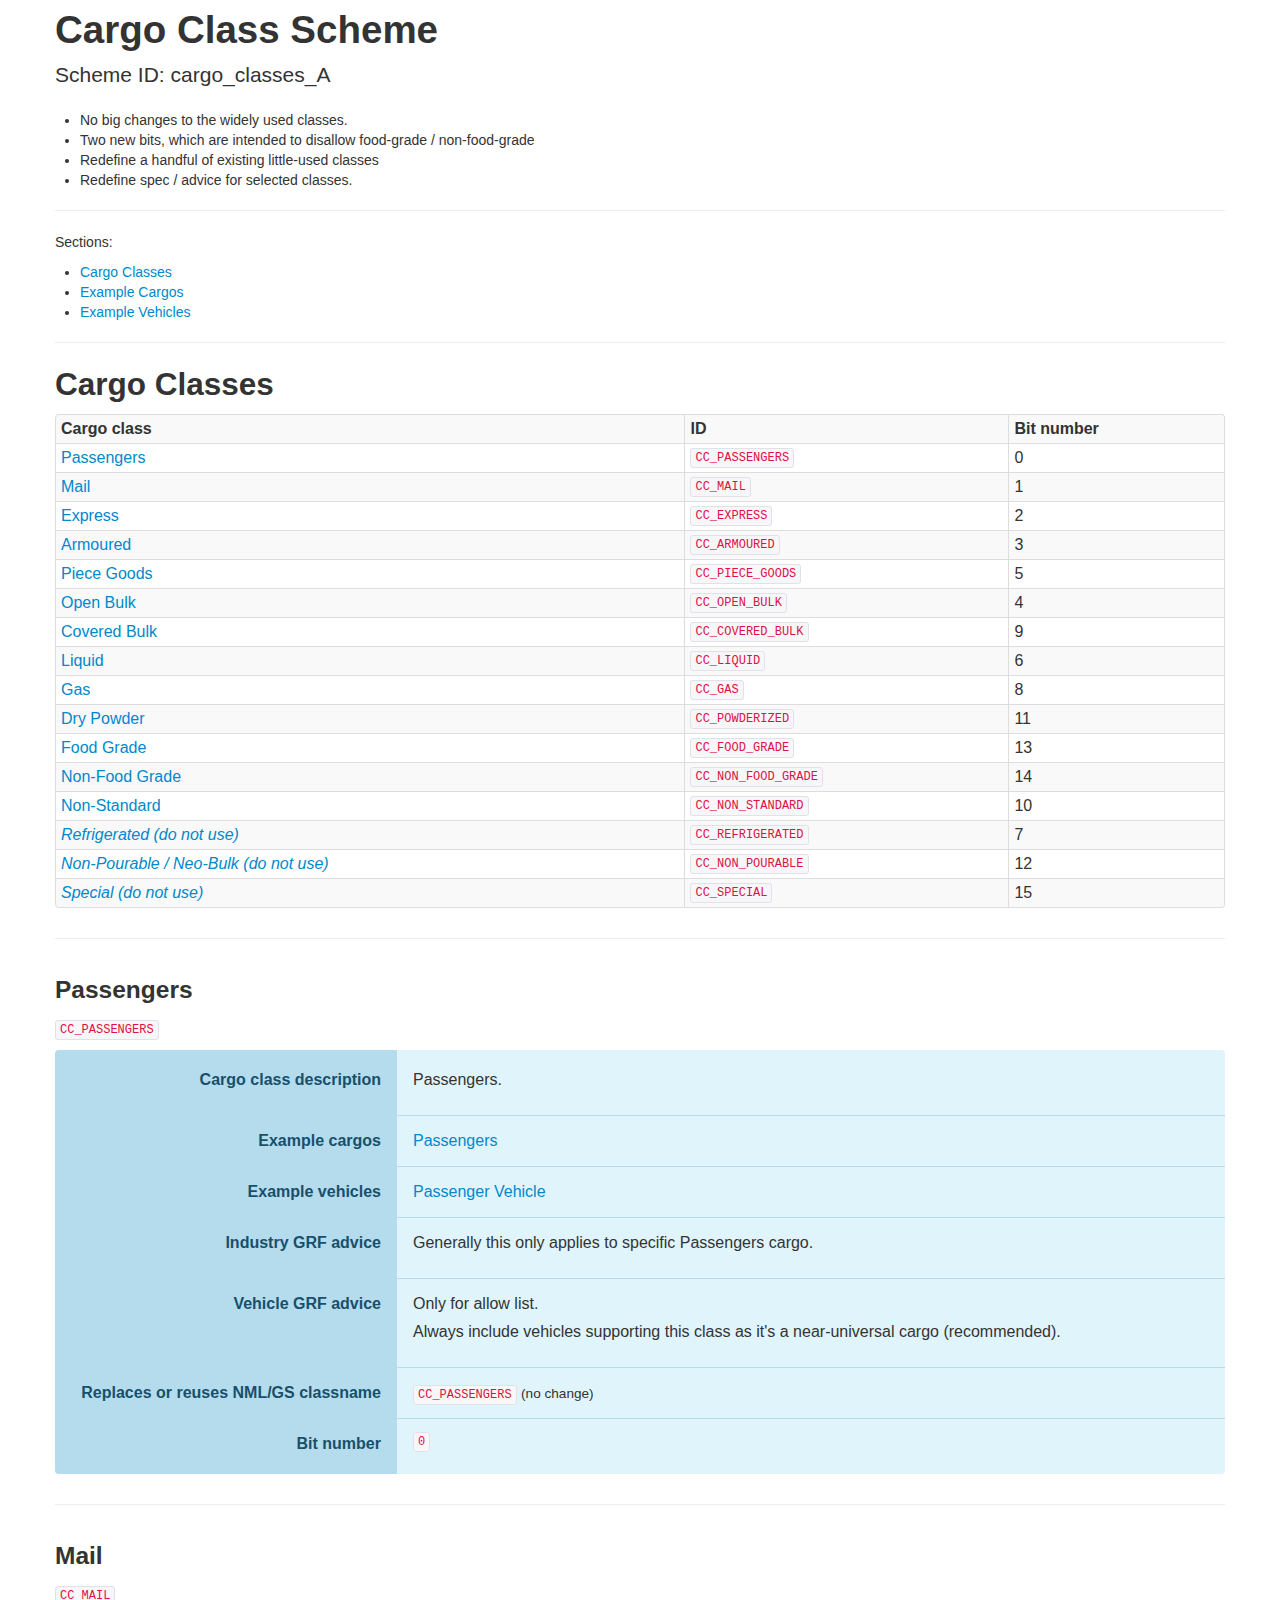
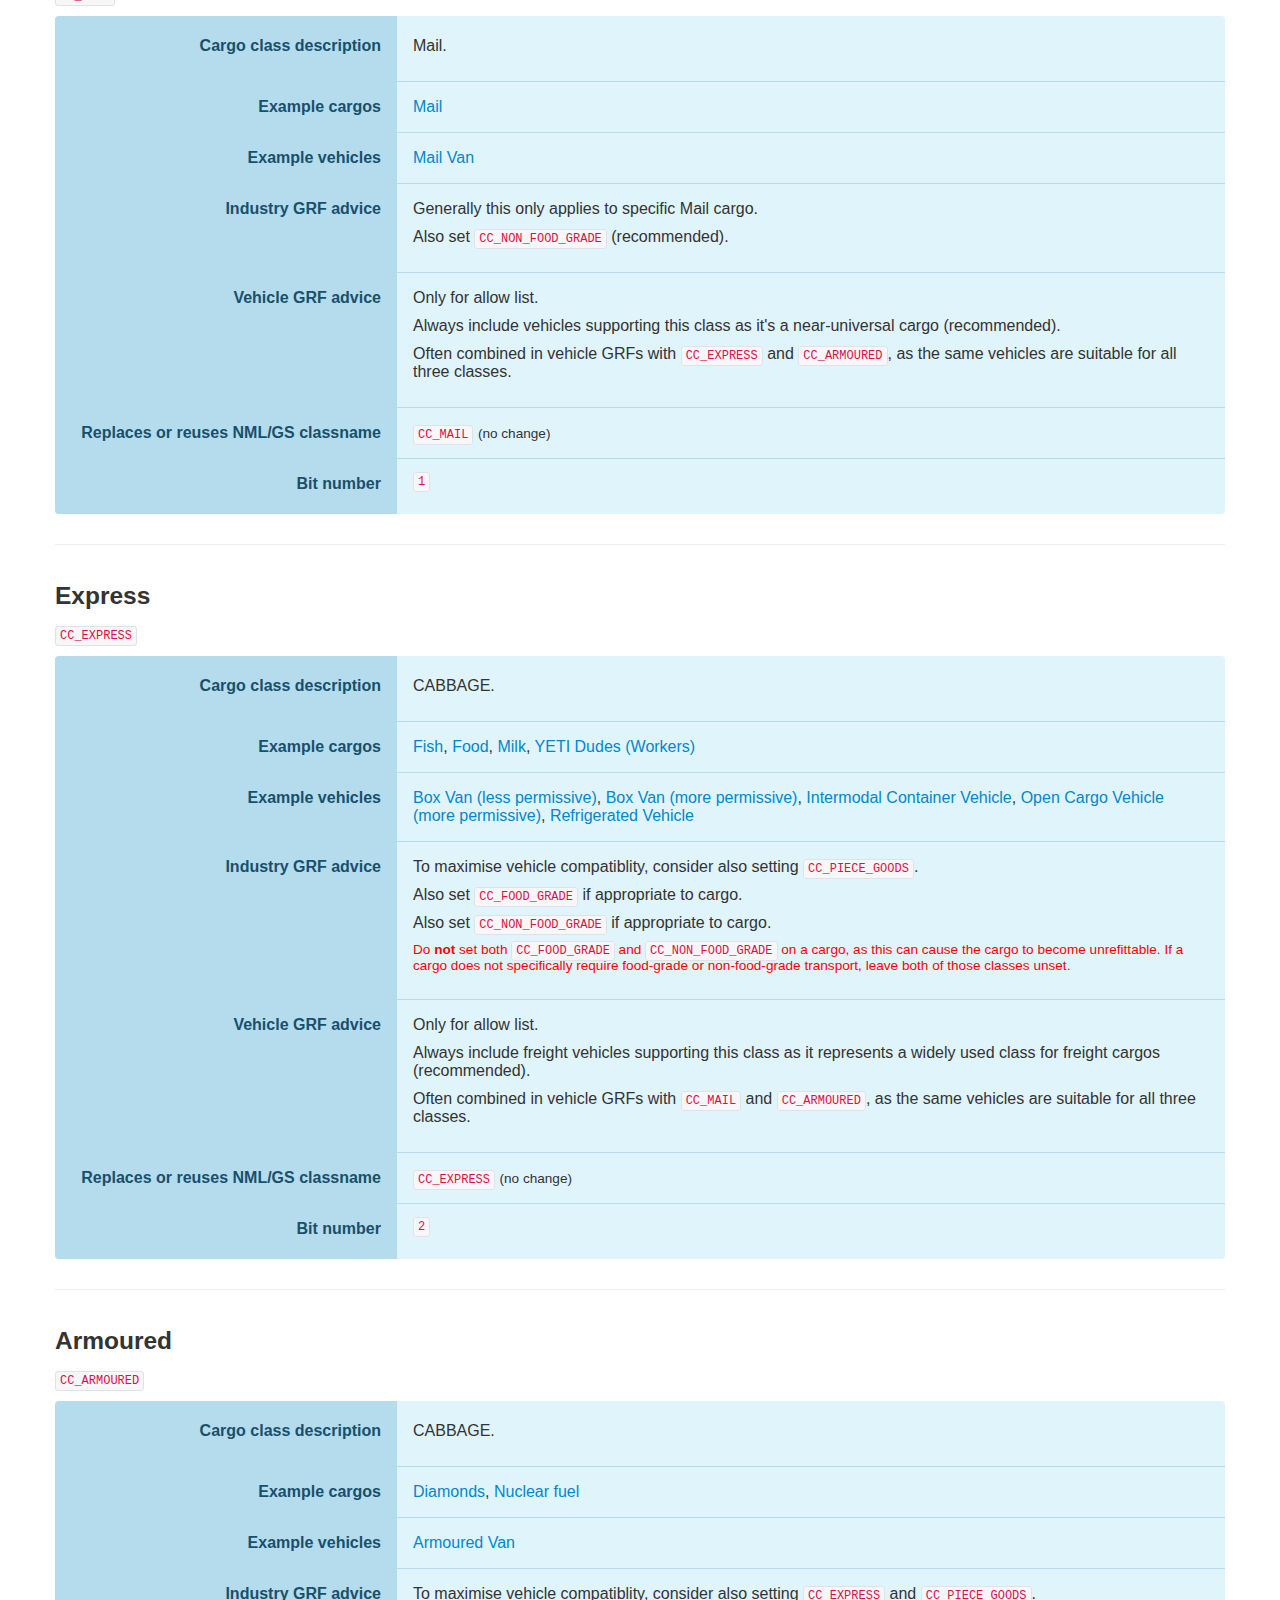
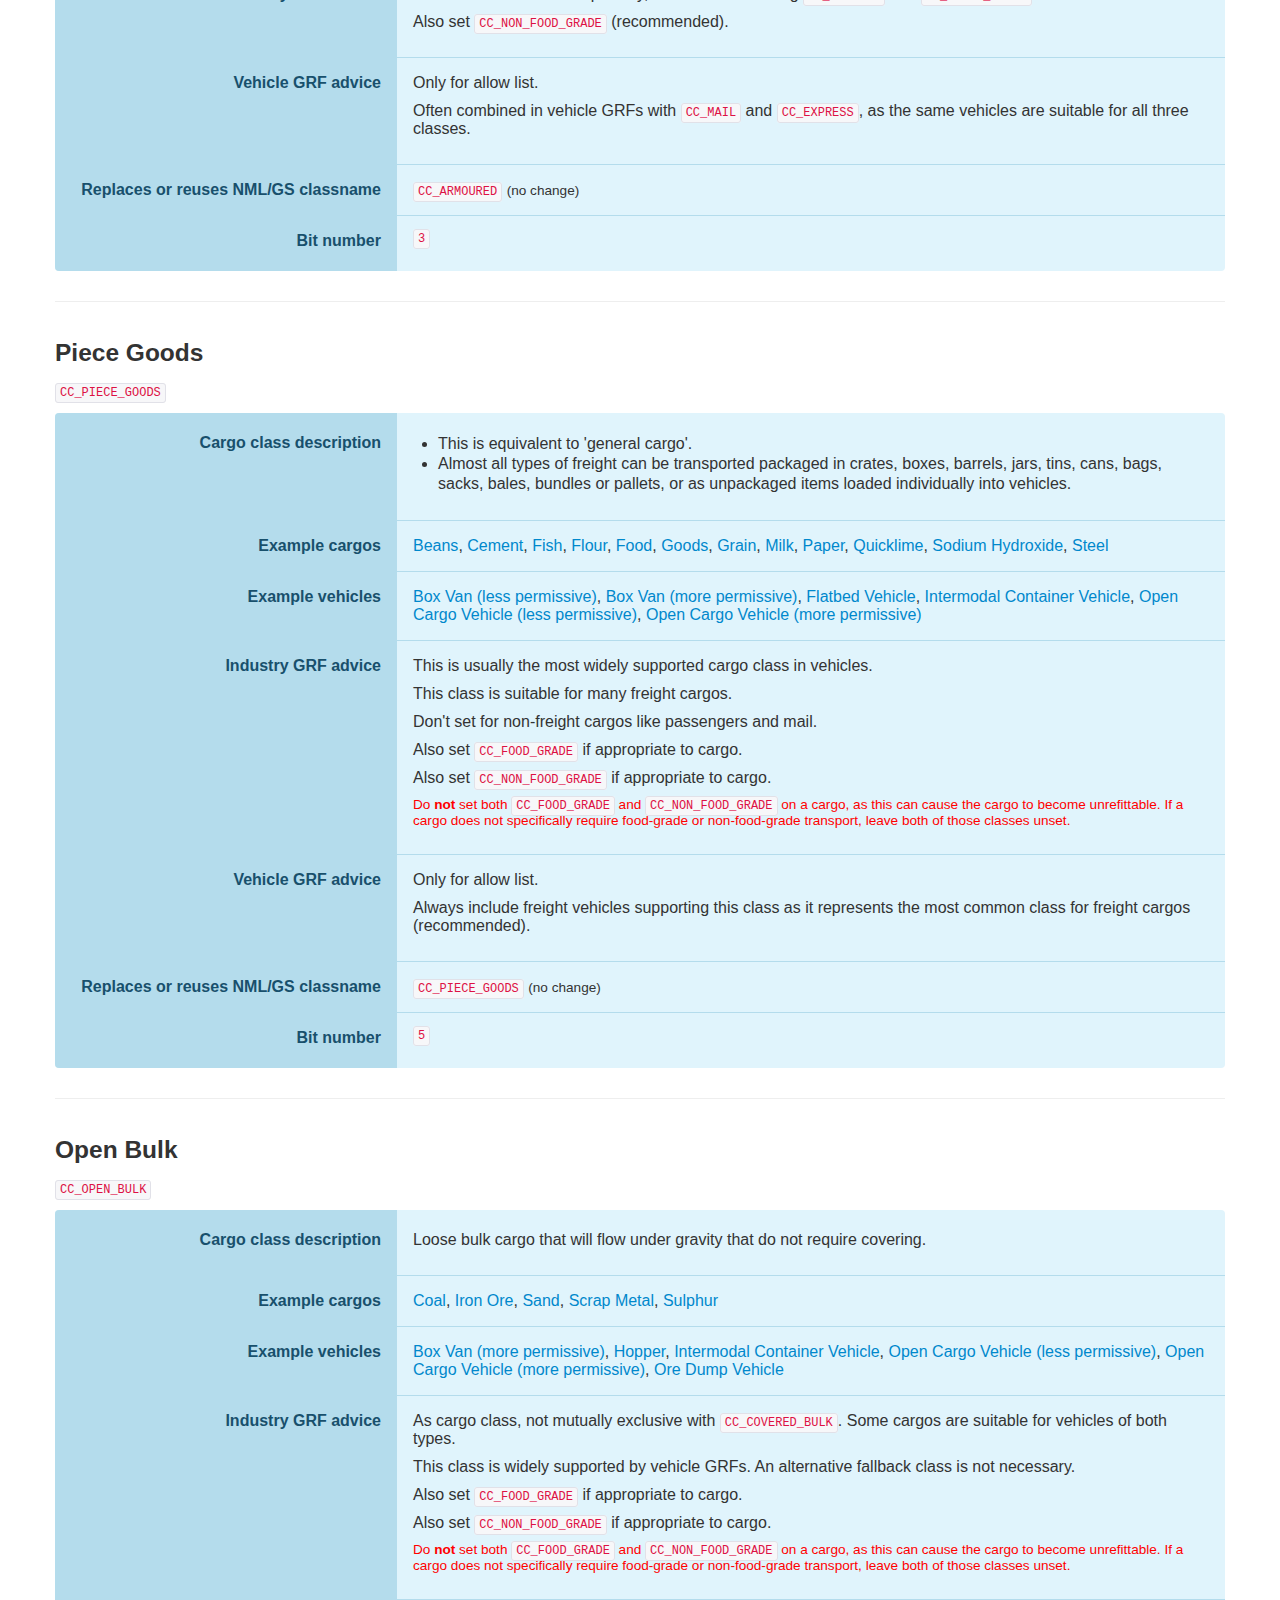
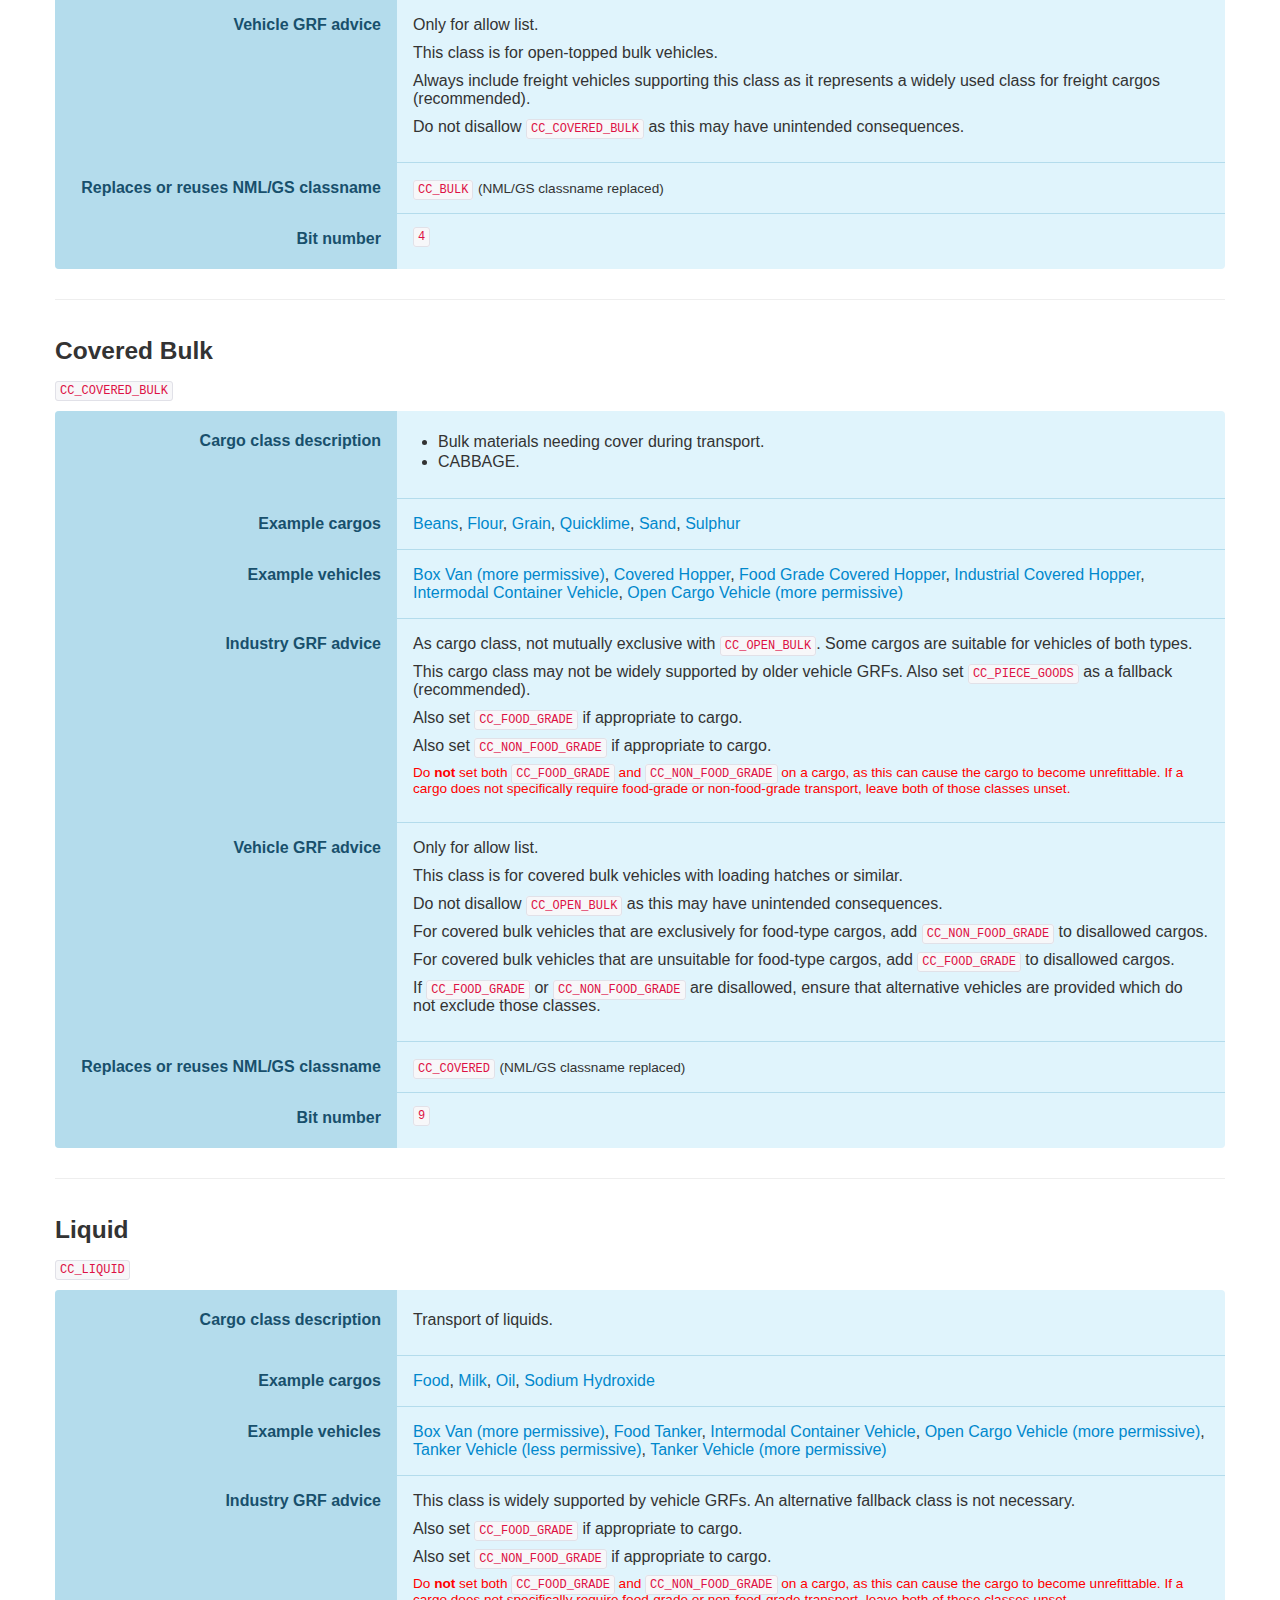
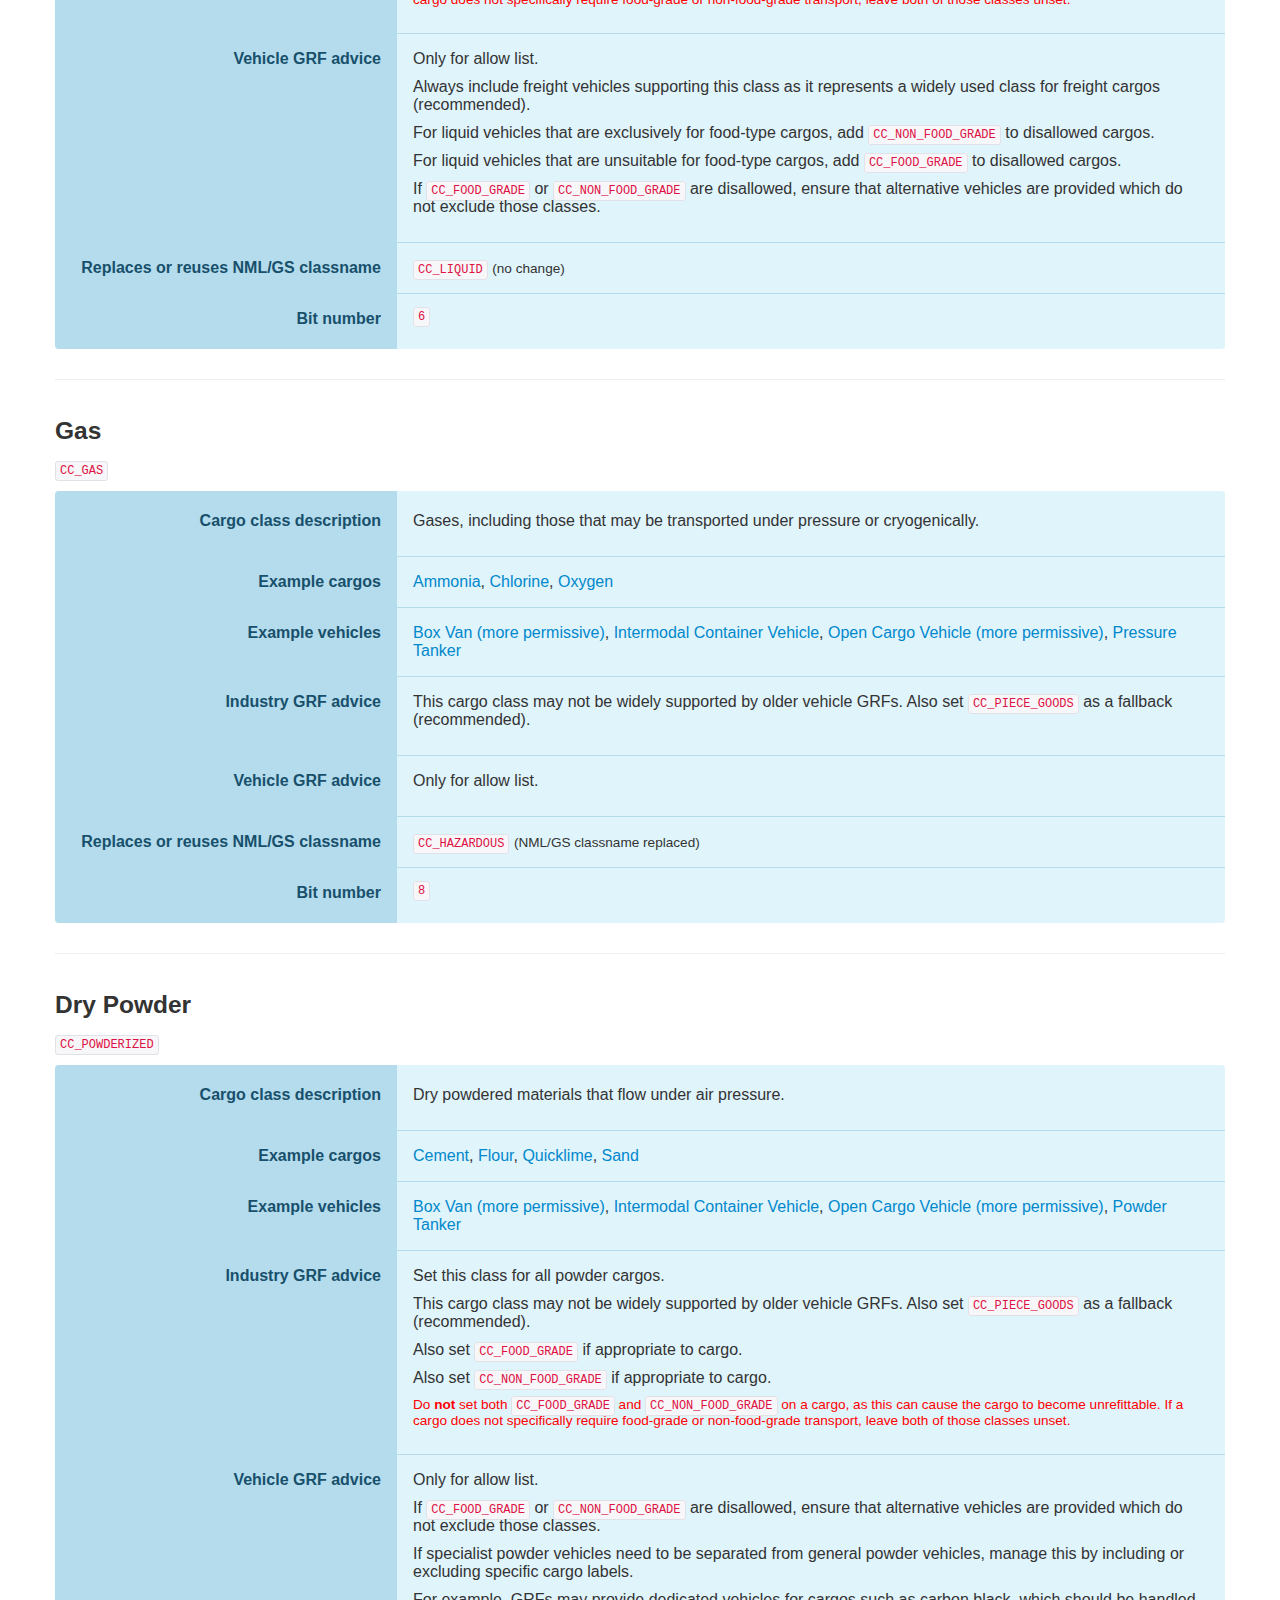
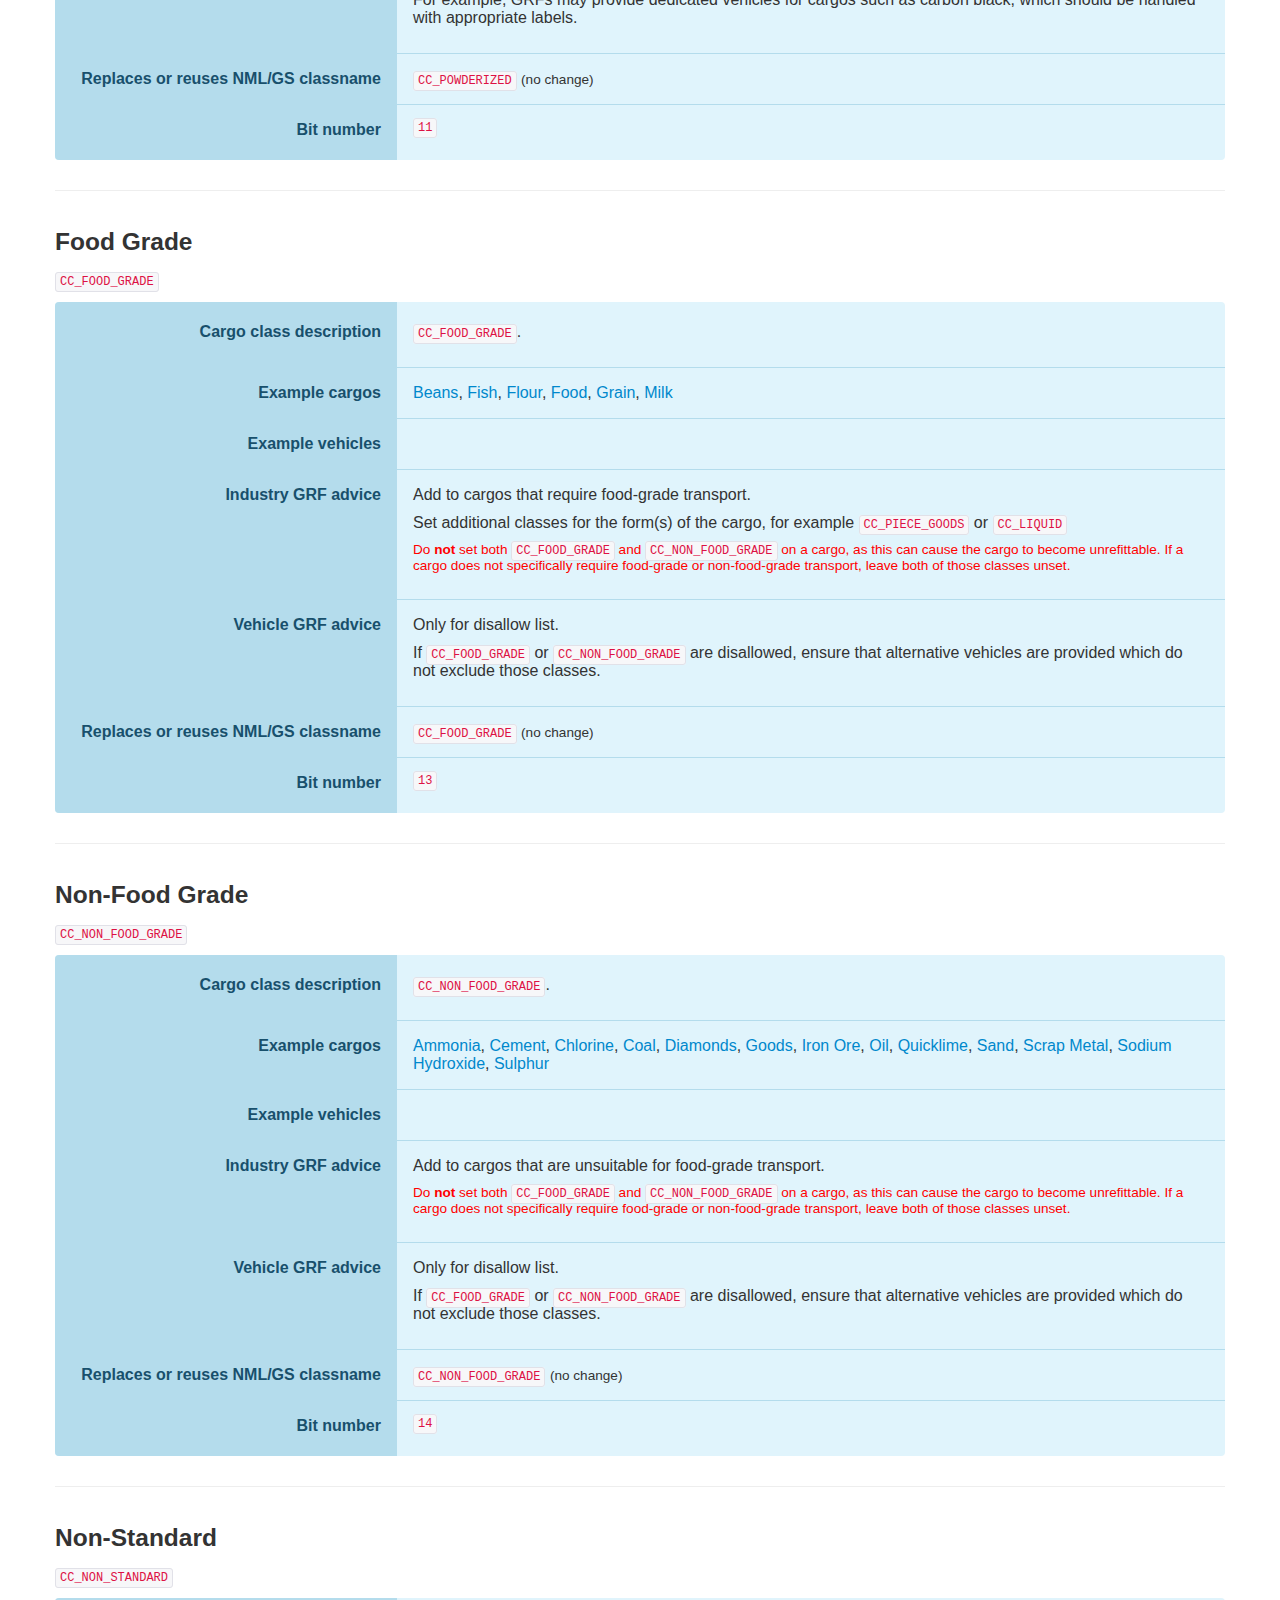
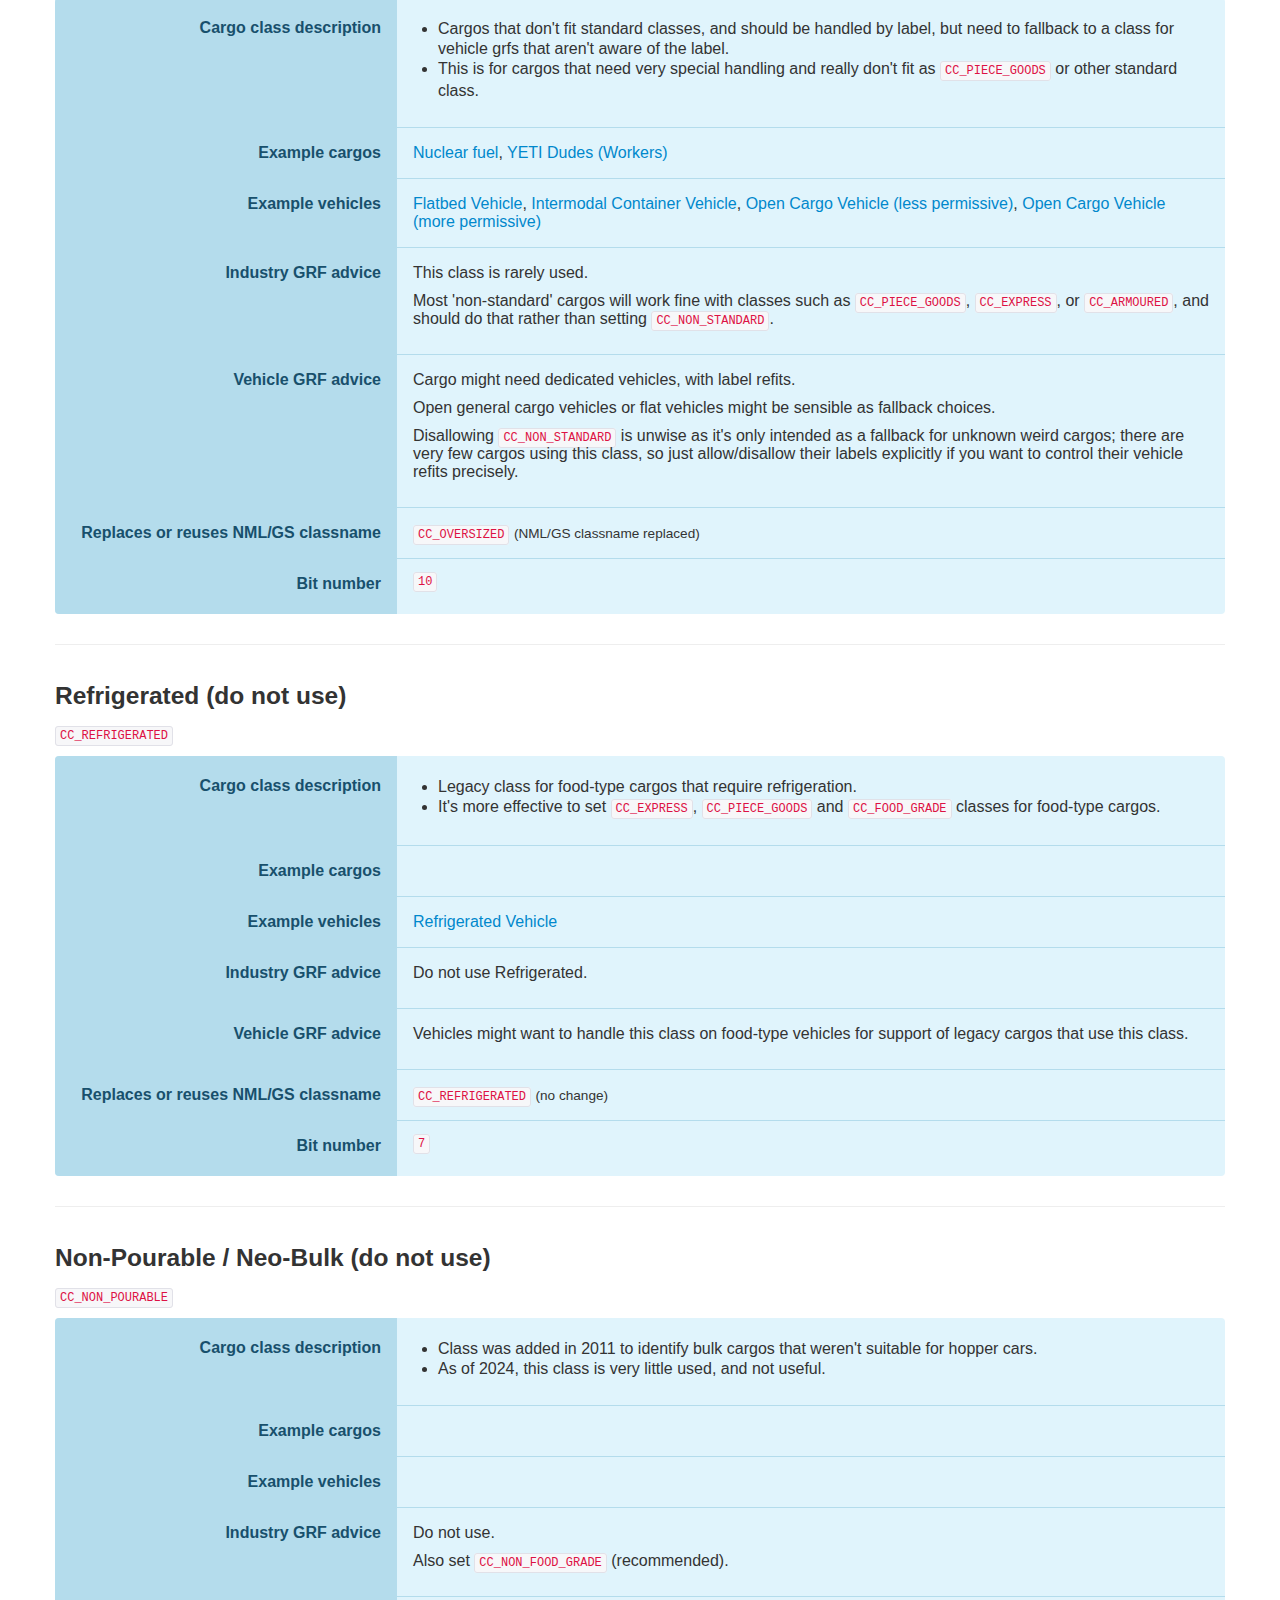
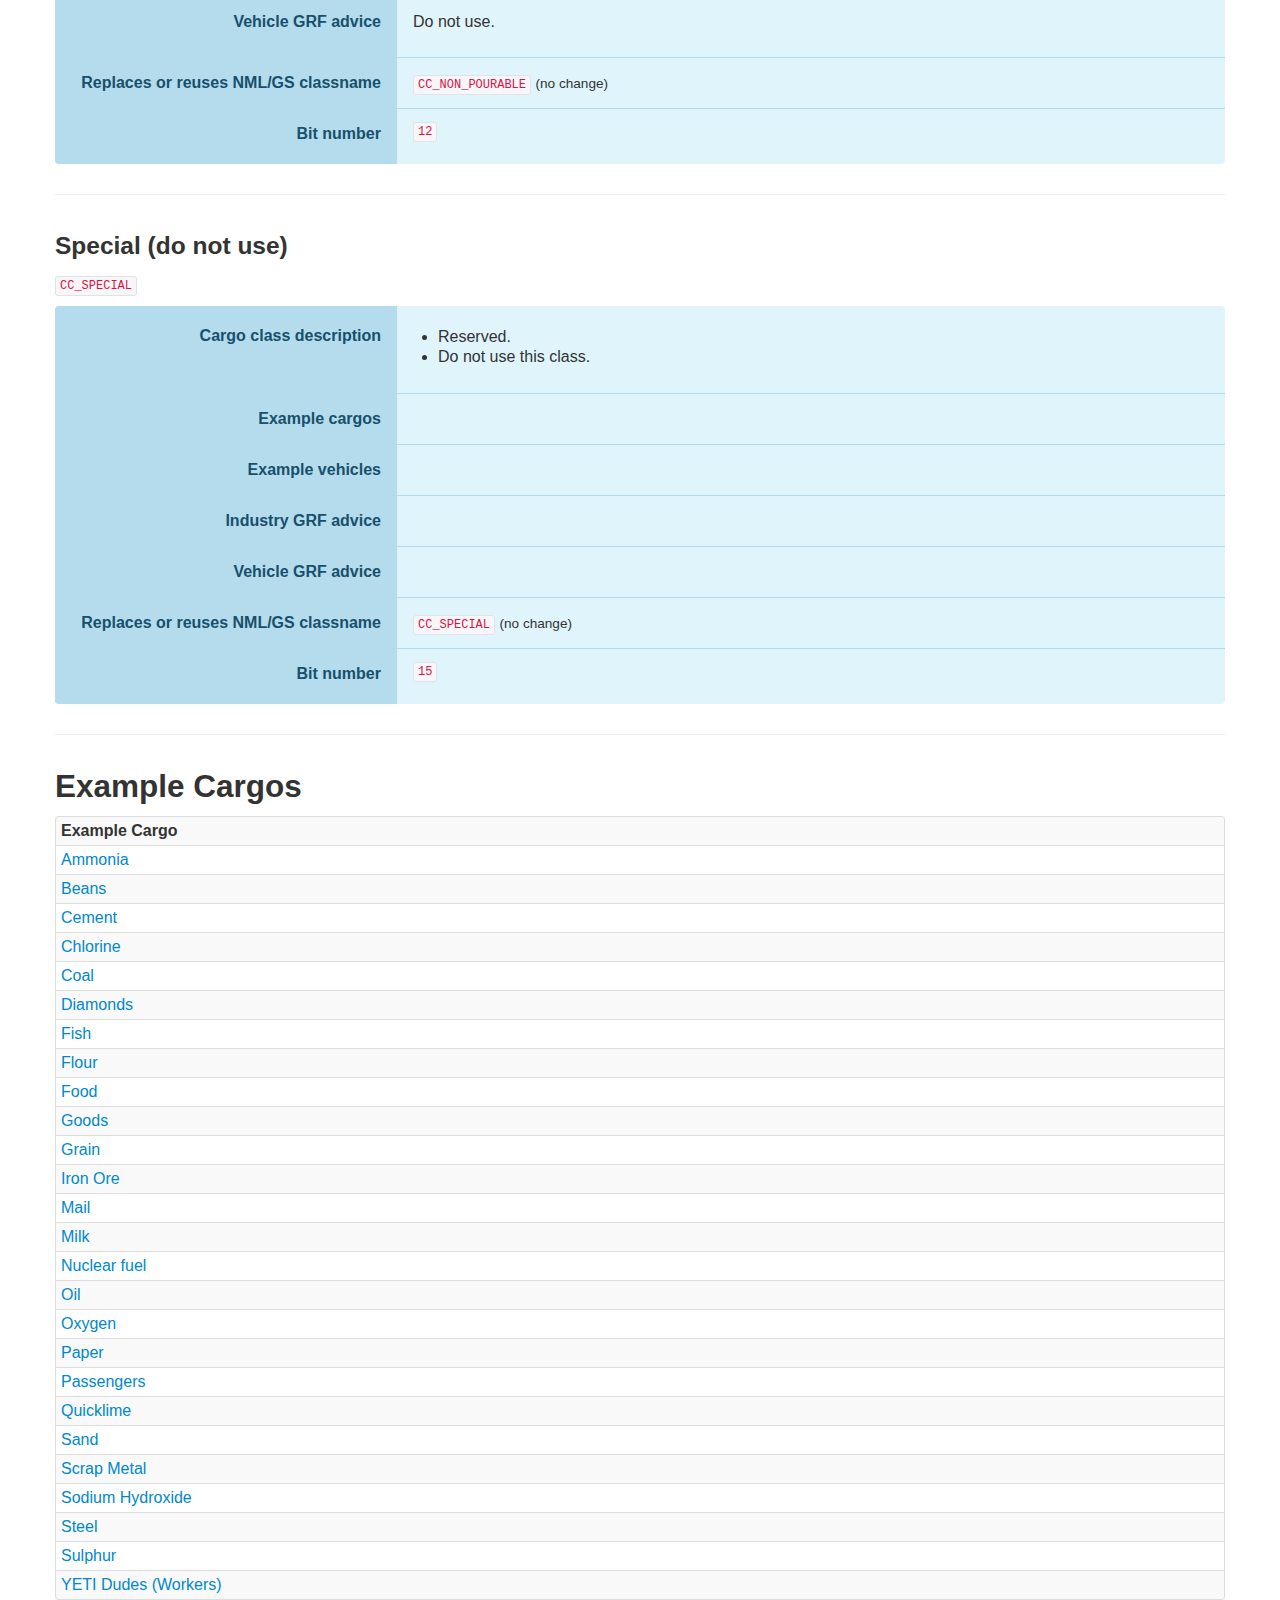
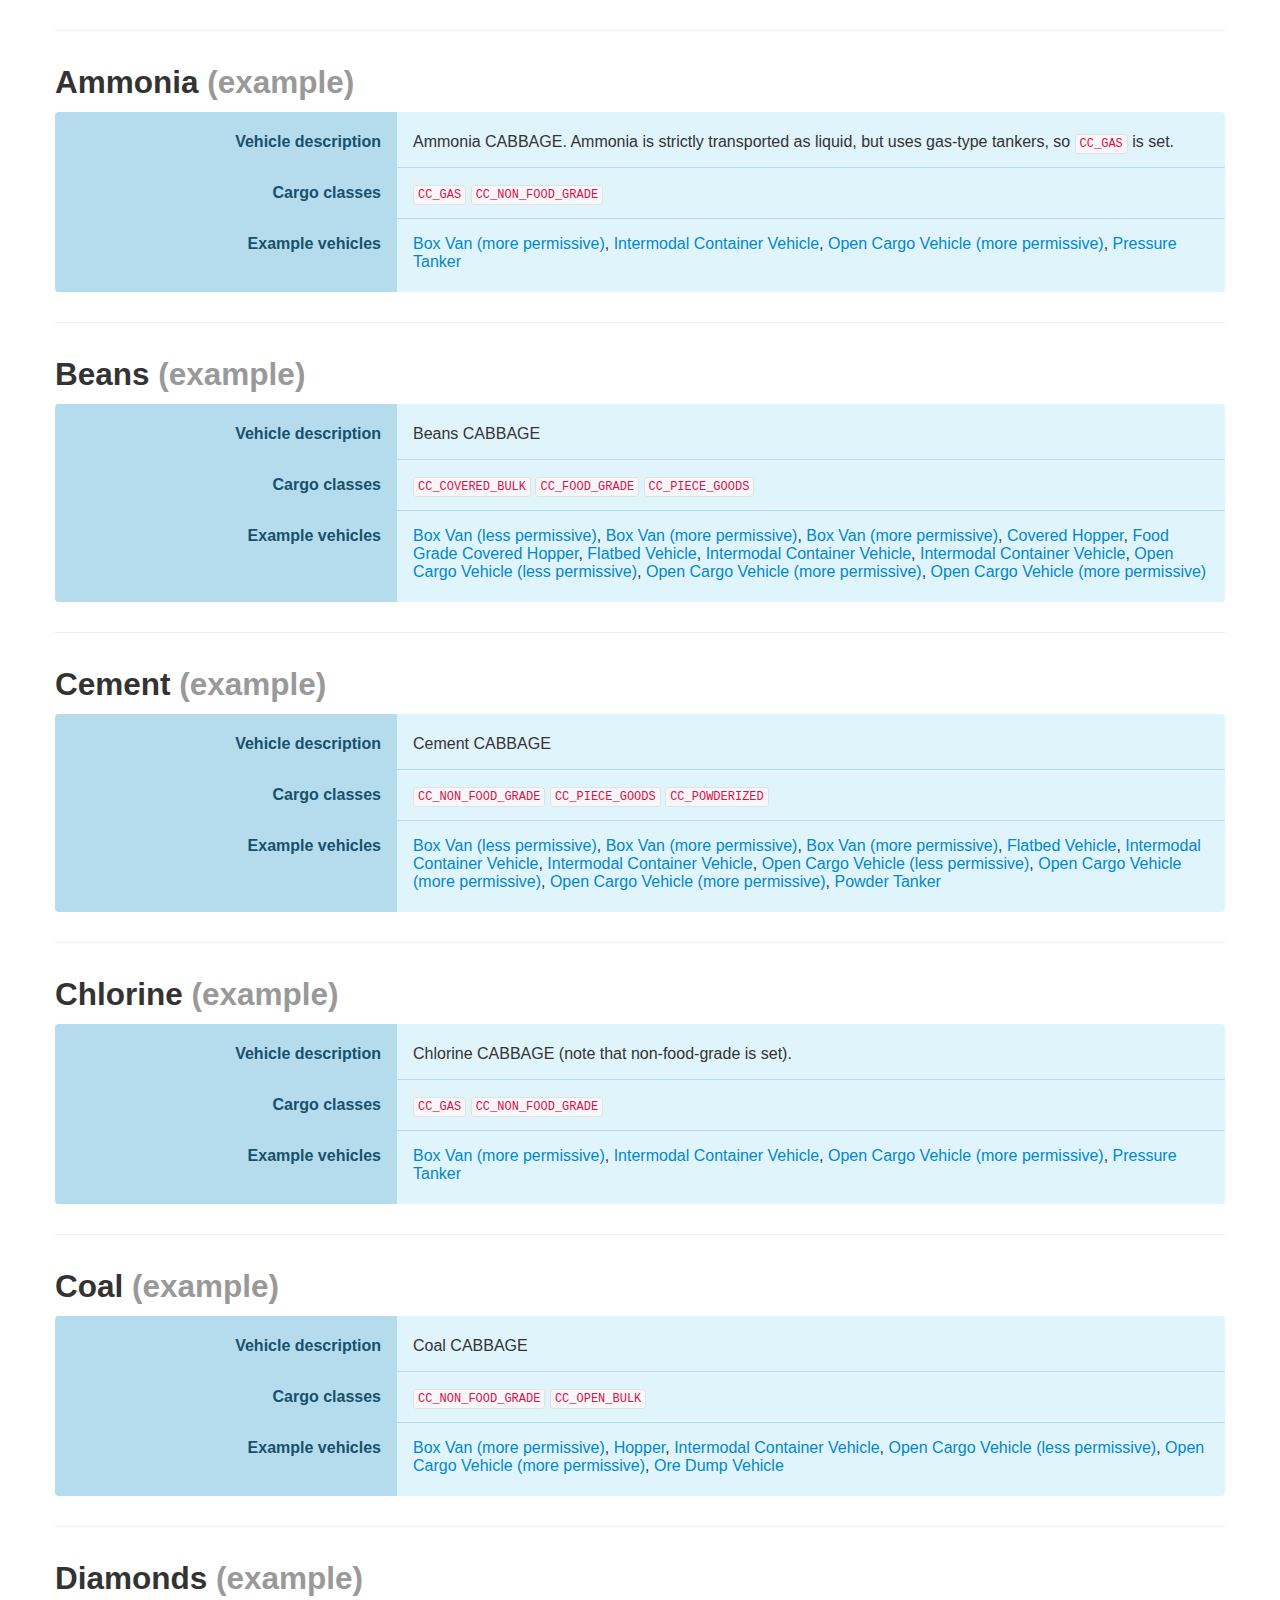
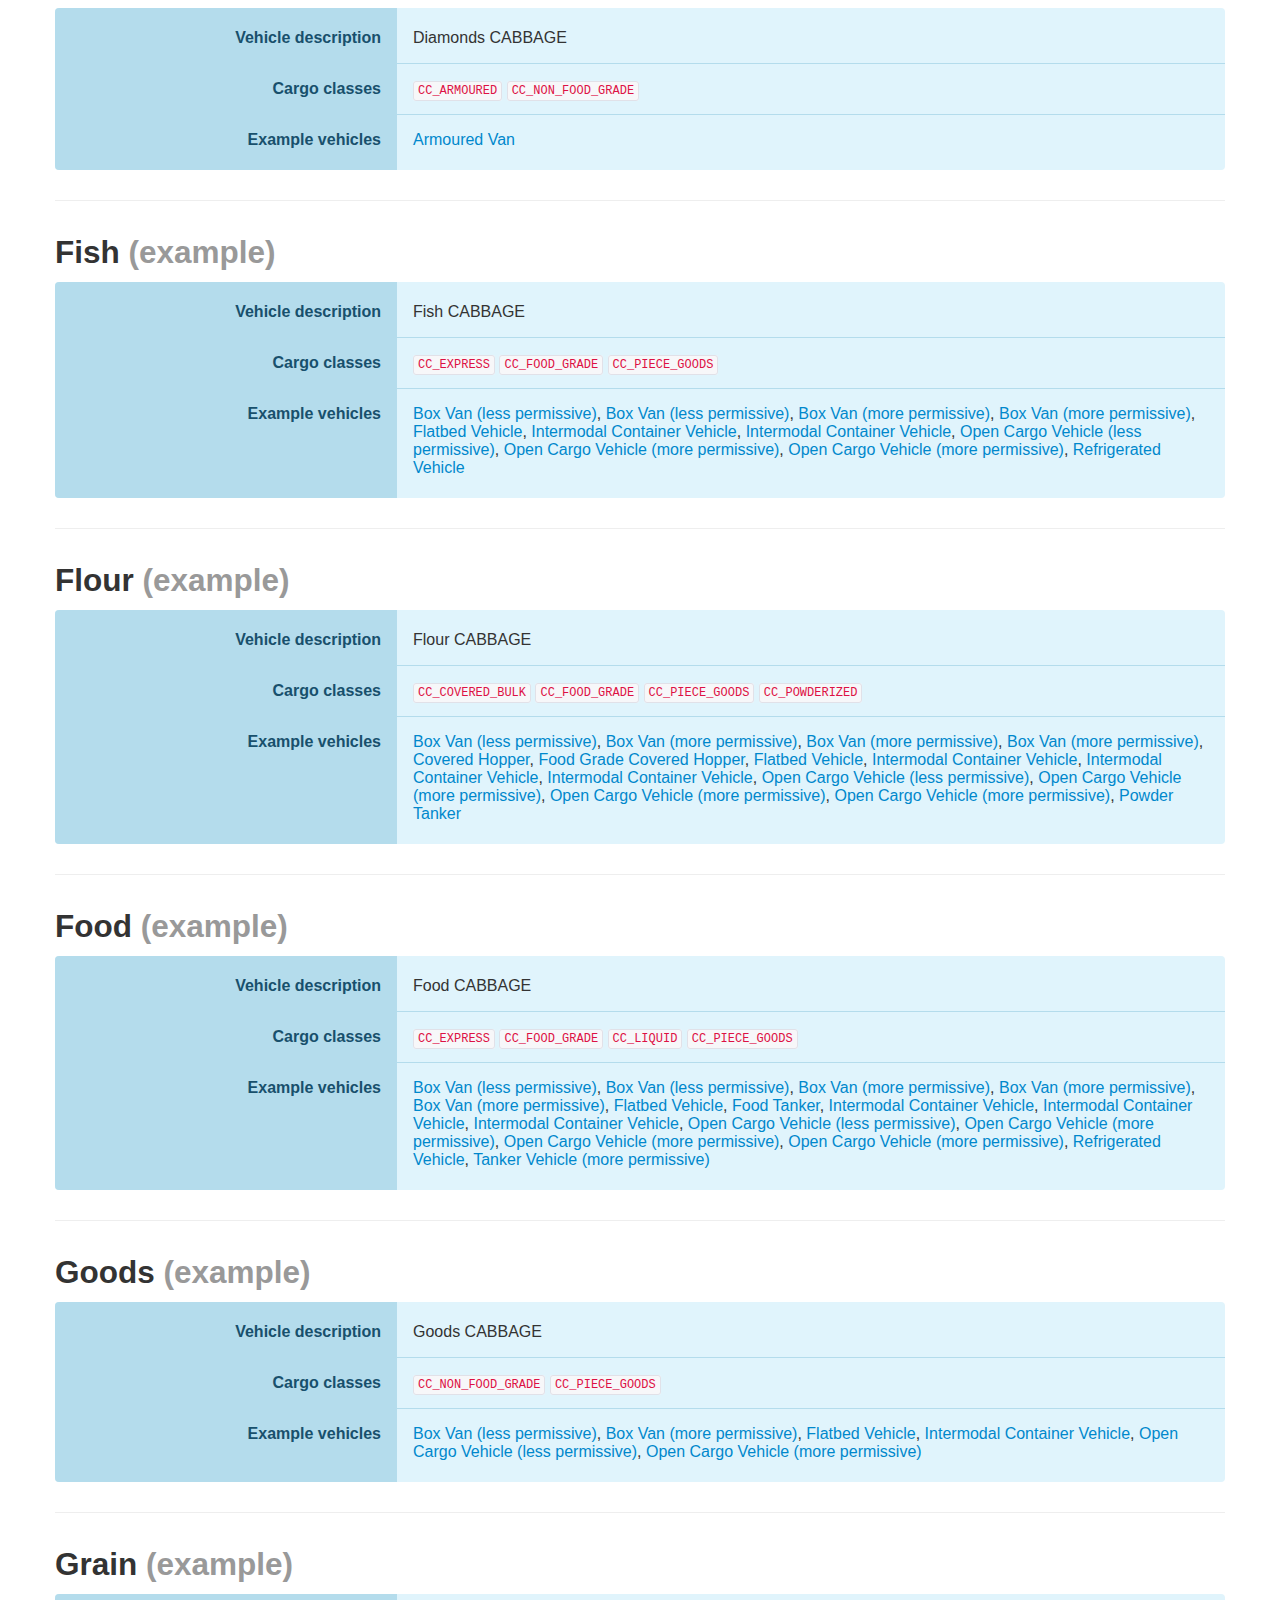
==== commit 90b5d448: "Codechange: render docs from makefile" ====
--- a/src/cargo_classes/docs/cargo_classes_A.html
+++ b/src/cargo_classes/docs/cargo_classes_A.html
@@ -1815,12 +1815,12 @@
                             <tr>
                                 <th>Replaces or reuses NML/GS classname</th>
                                 <td>
-                                    [new class]
+                                    CC_FOOD_GRADE
                                     <small>
                                         
                                             
-                                            
-                                                (NML/GS classname replaced)
+                                                (no change)
+                                            
                                             
                                         
                                     </small>
@@ -1991,12 +1991,12 @@
                             <tr>
                                 <th>Replaces or reuses NML/GS classname</th>
                                 <td>
-                                    [new class]
+                                    CC_NON_FOOD_GRADE
                                     <small>
                                         
                                             
-                                            
-                                                (NML/GS classname replaced)
+                                                (no change)
+                                            
                                             
                                         
                                     </small>
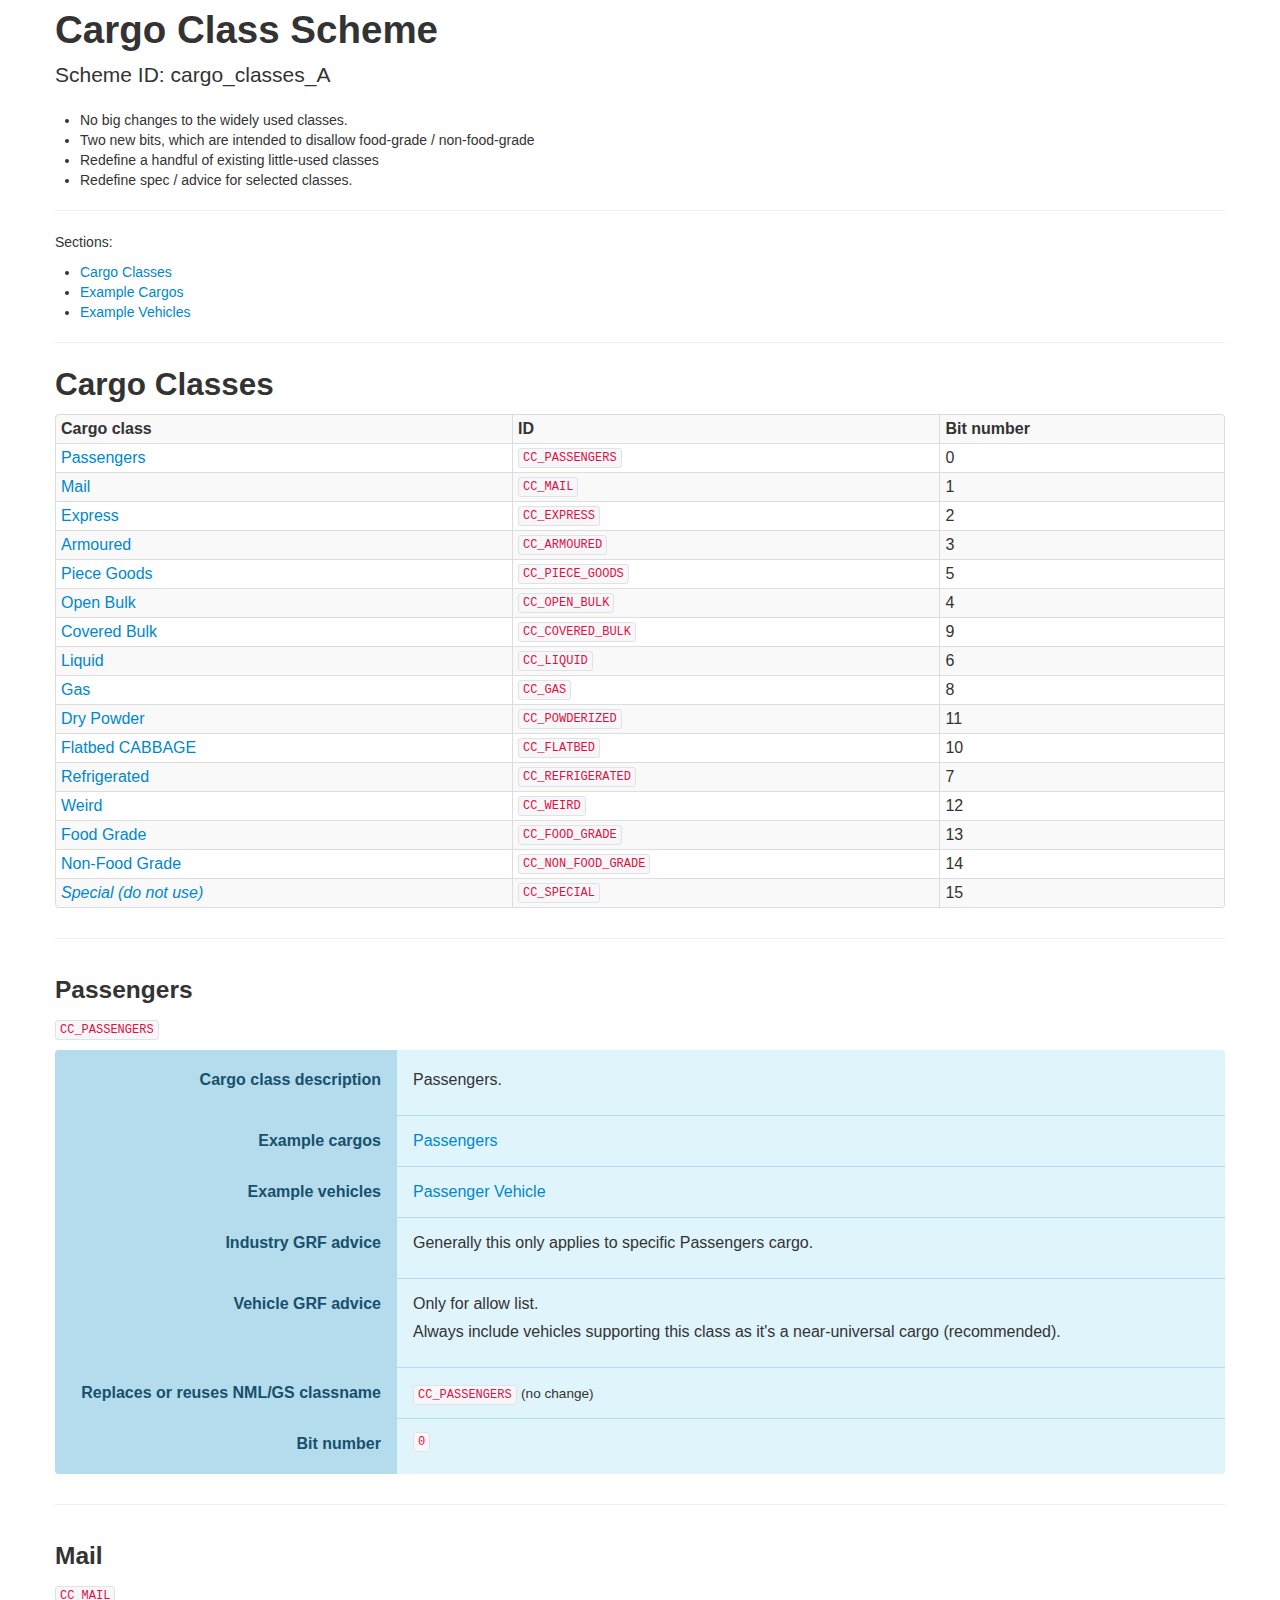
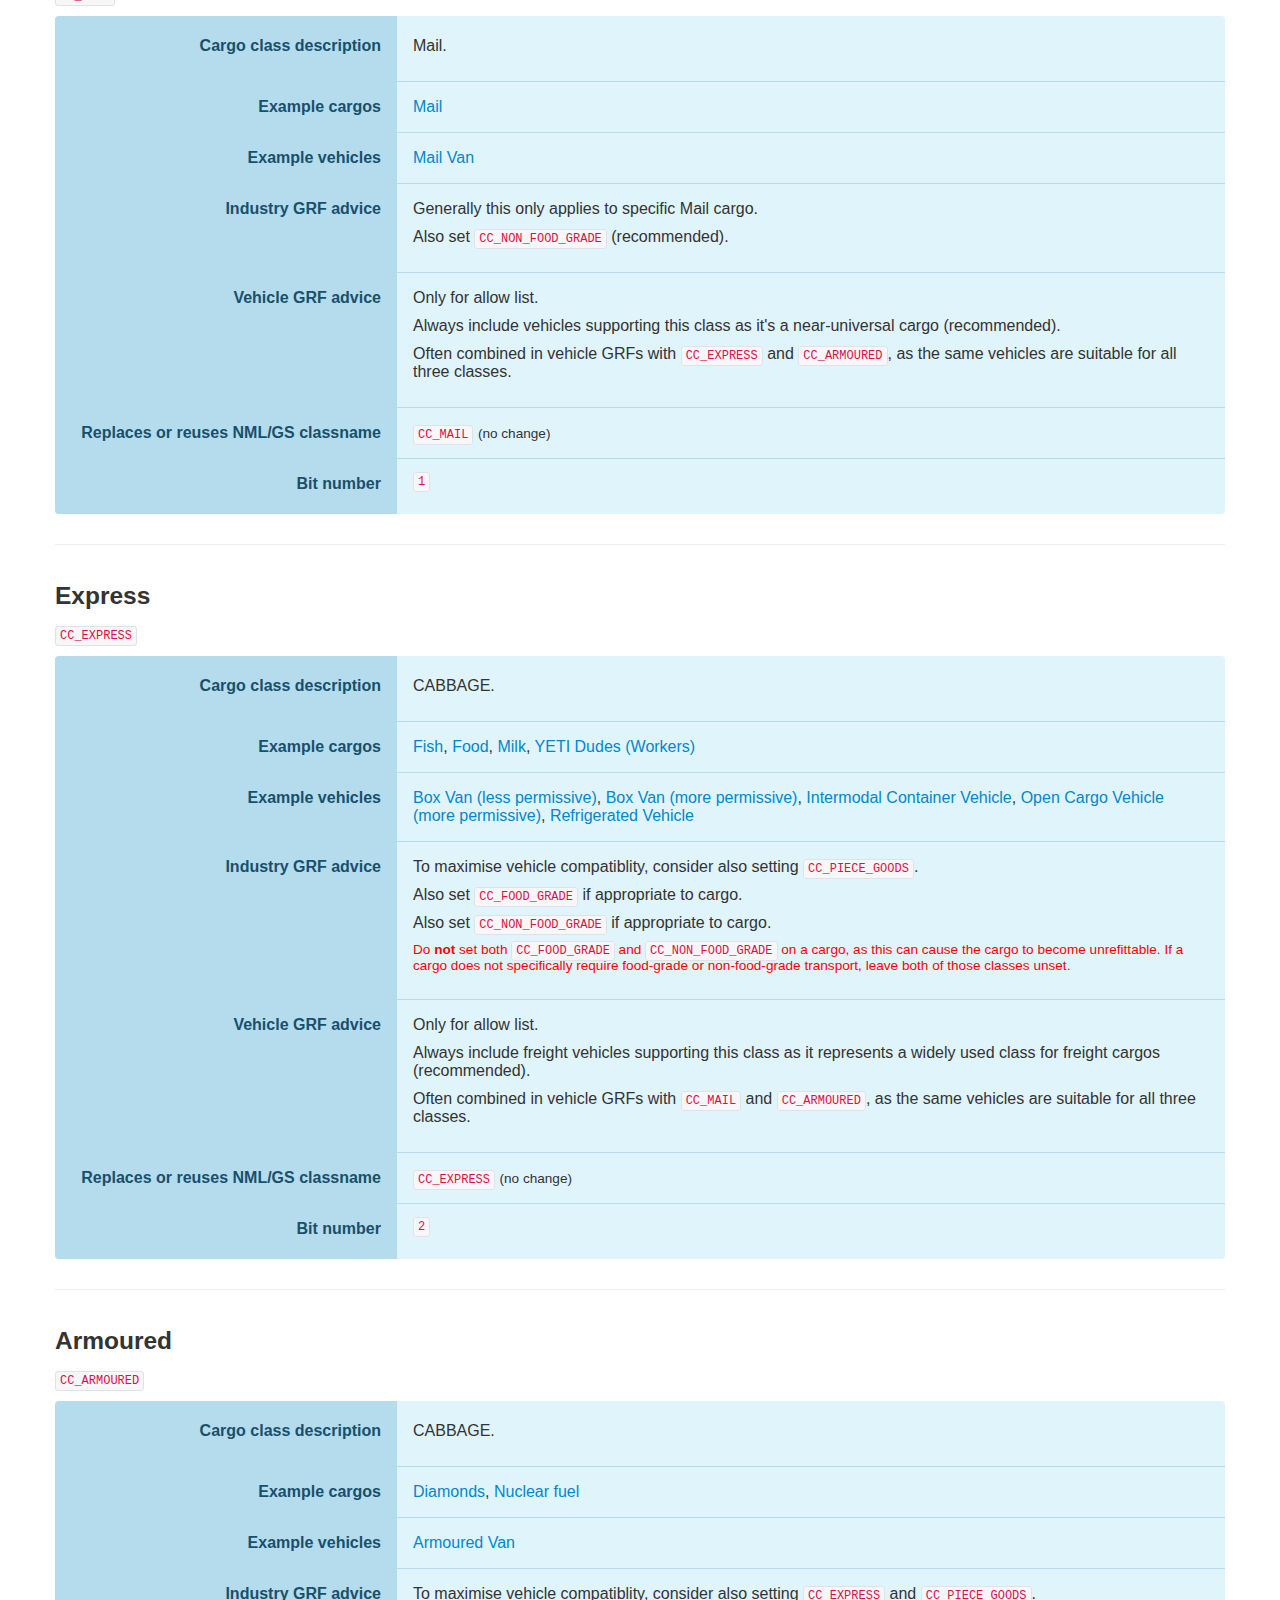
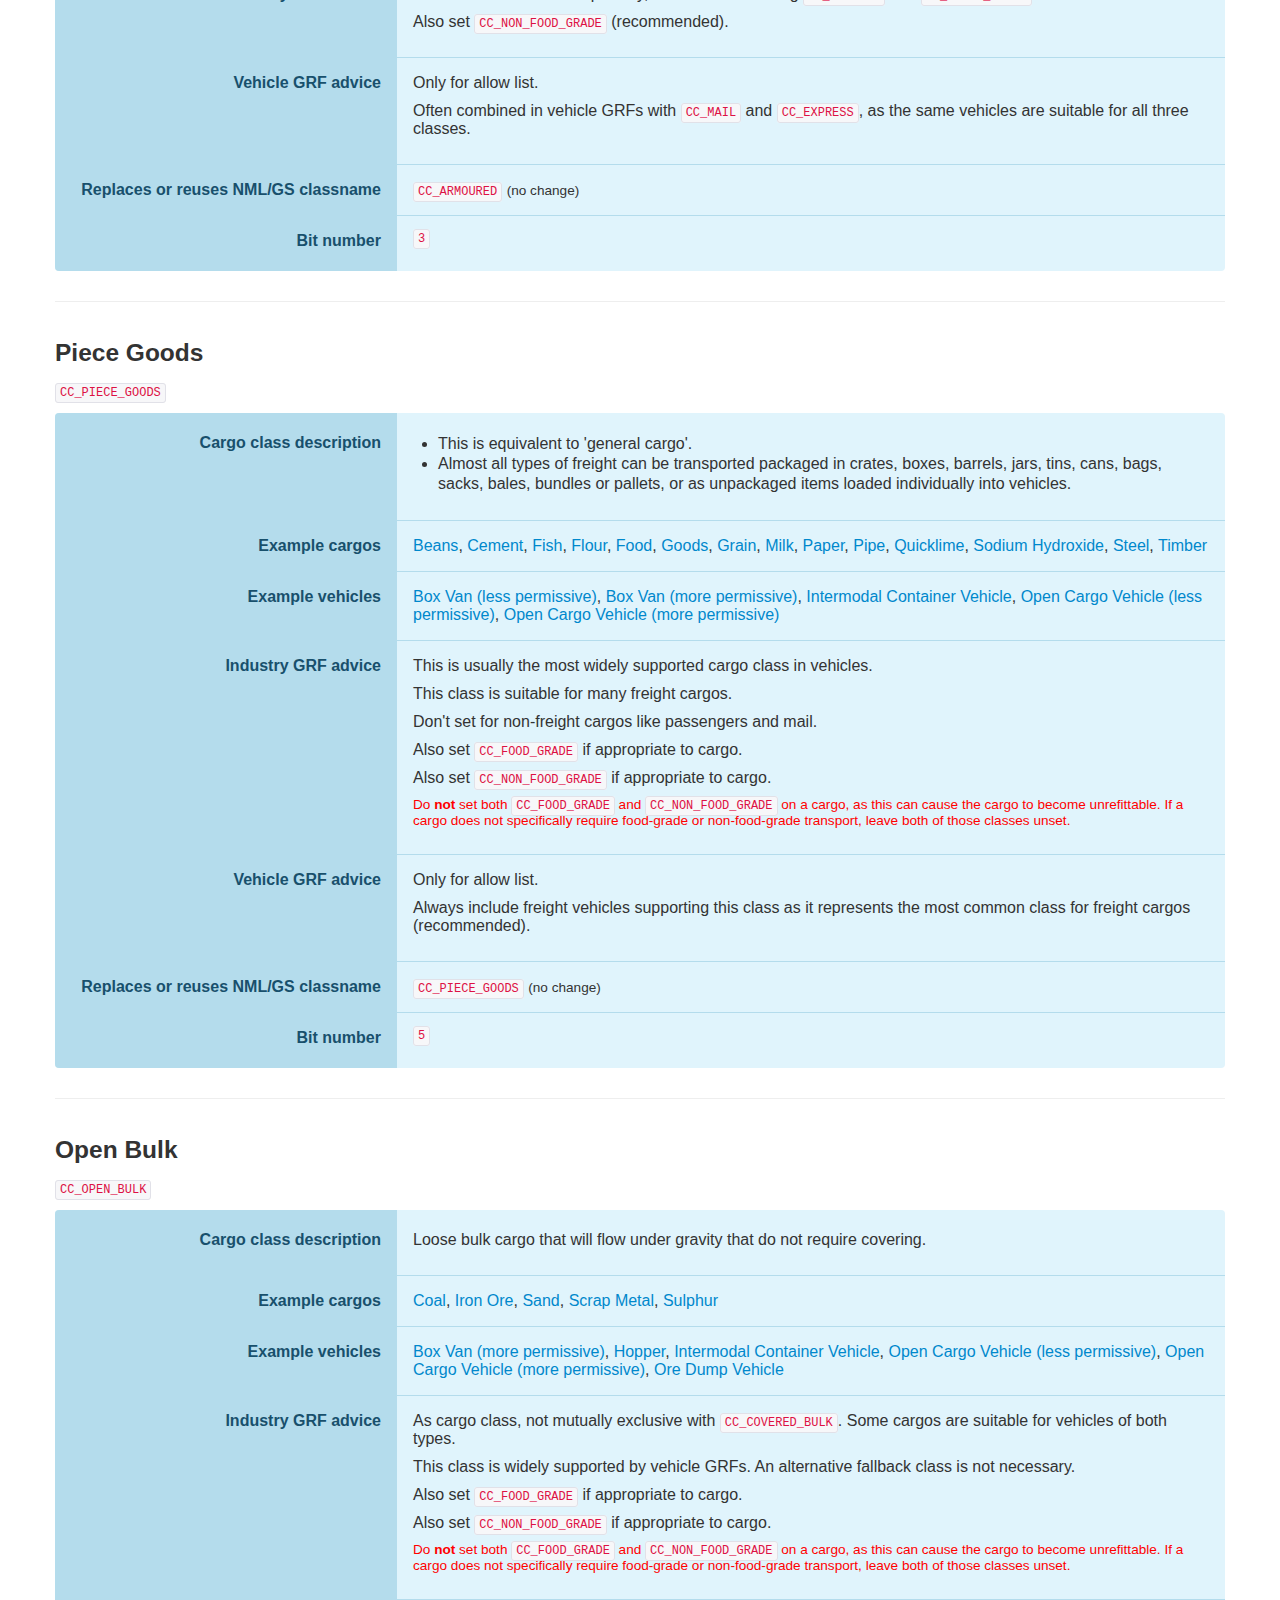
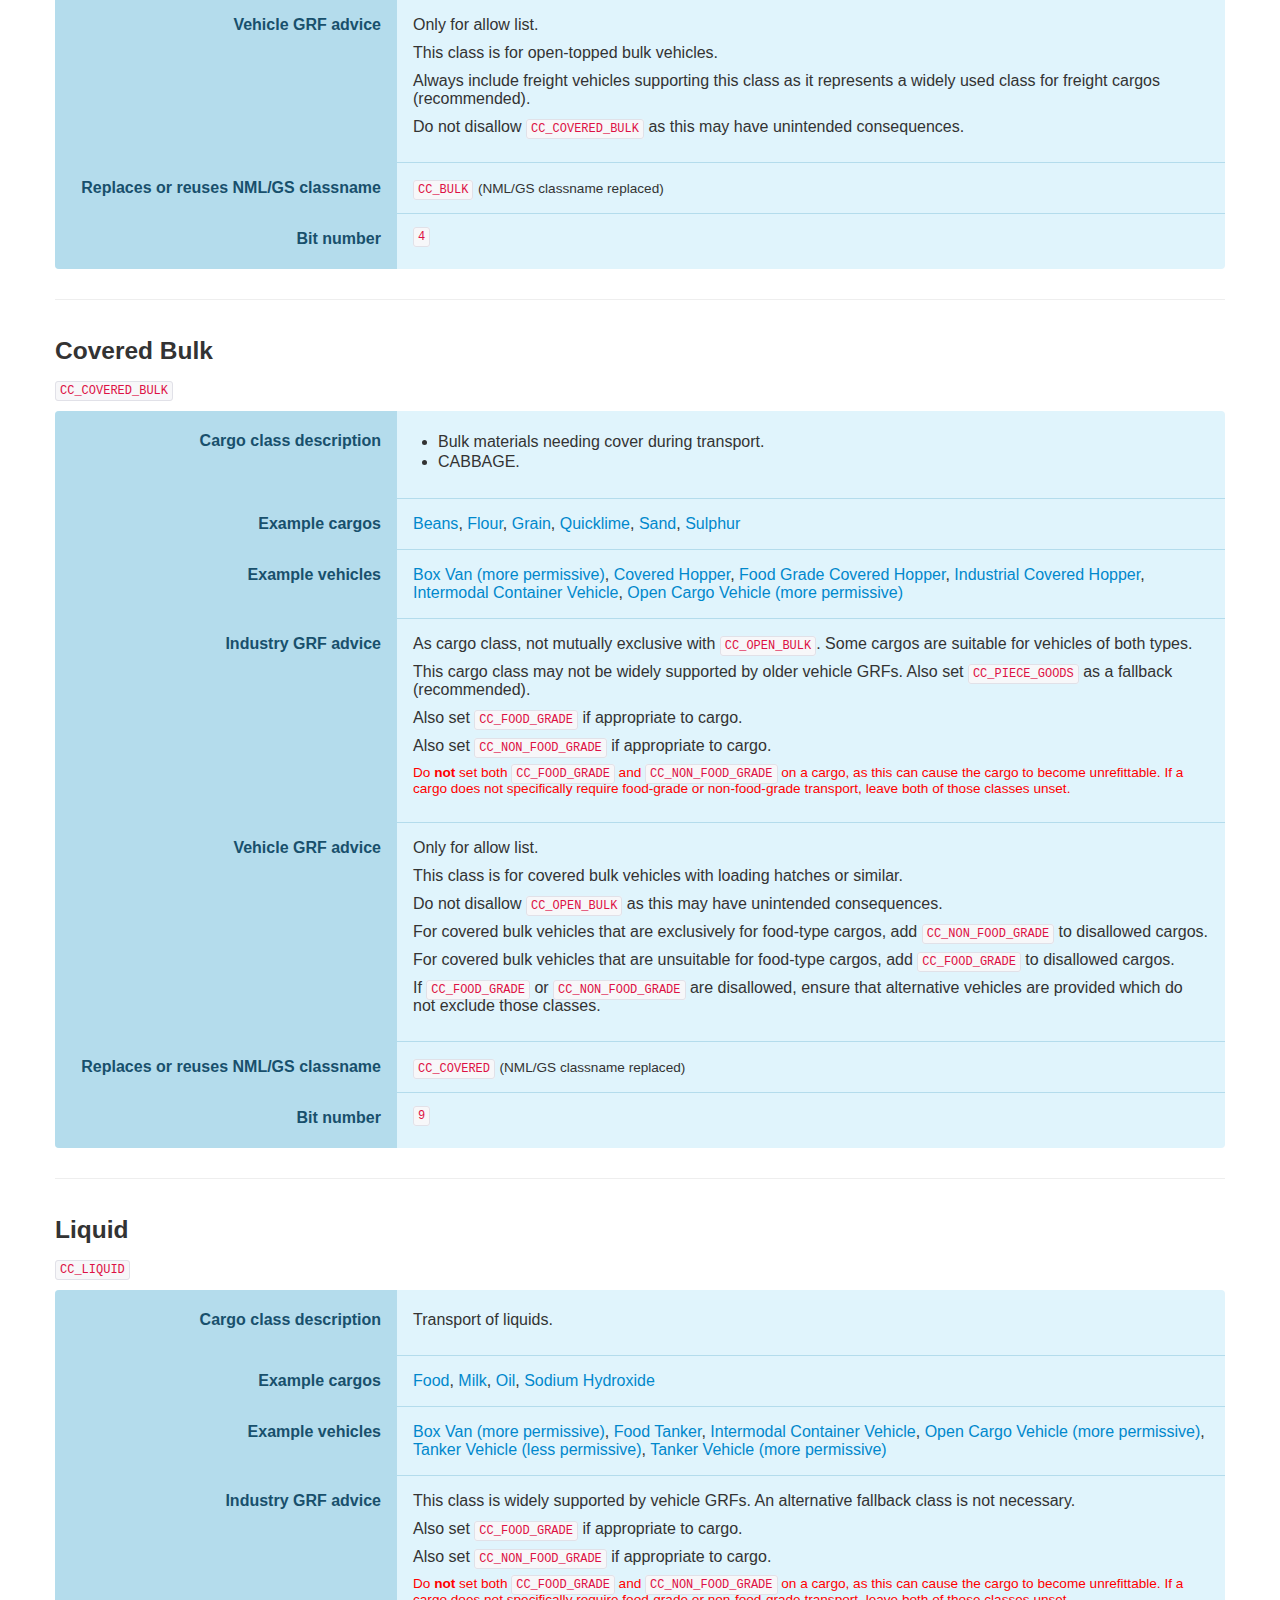
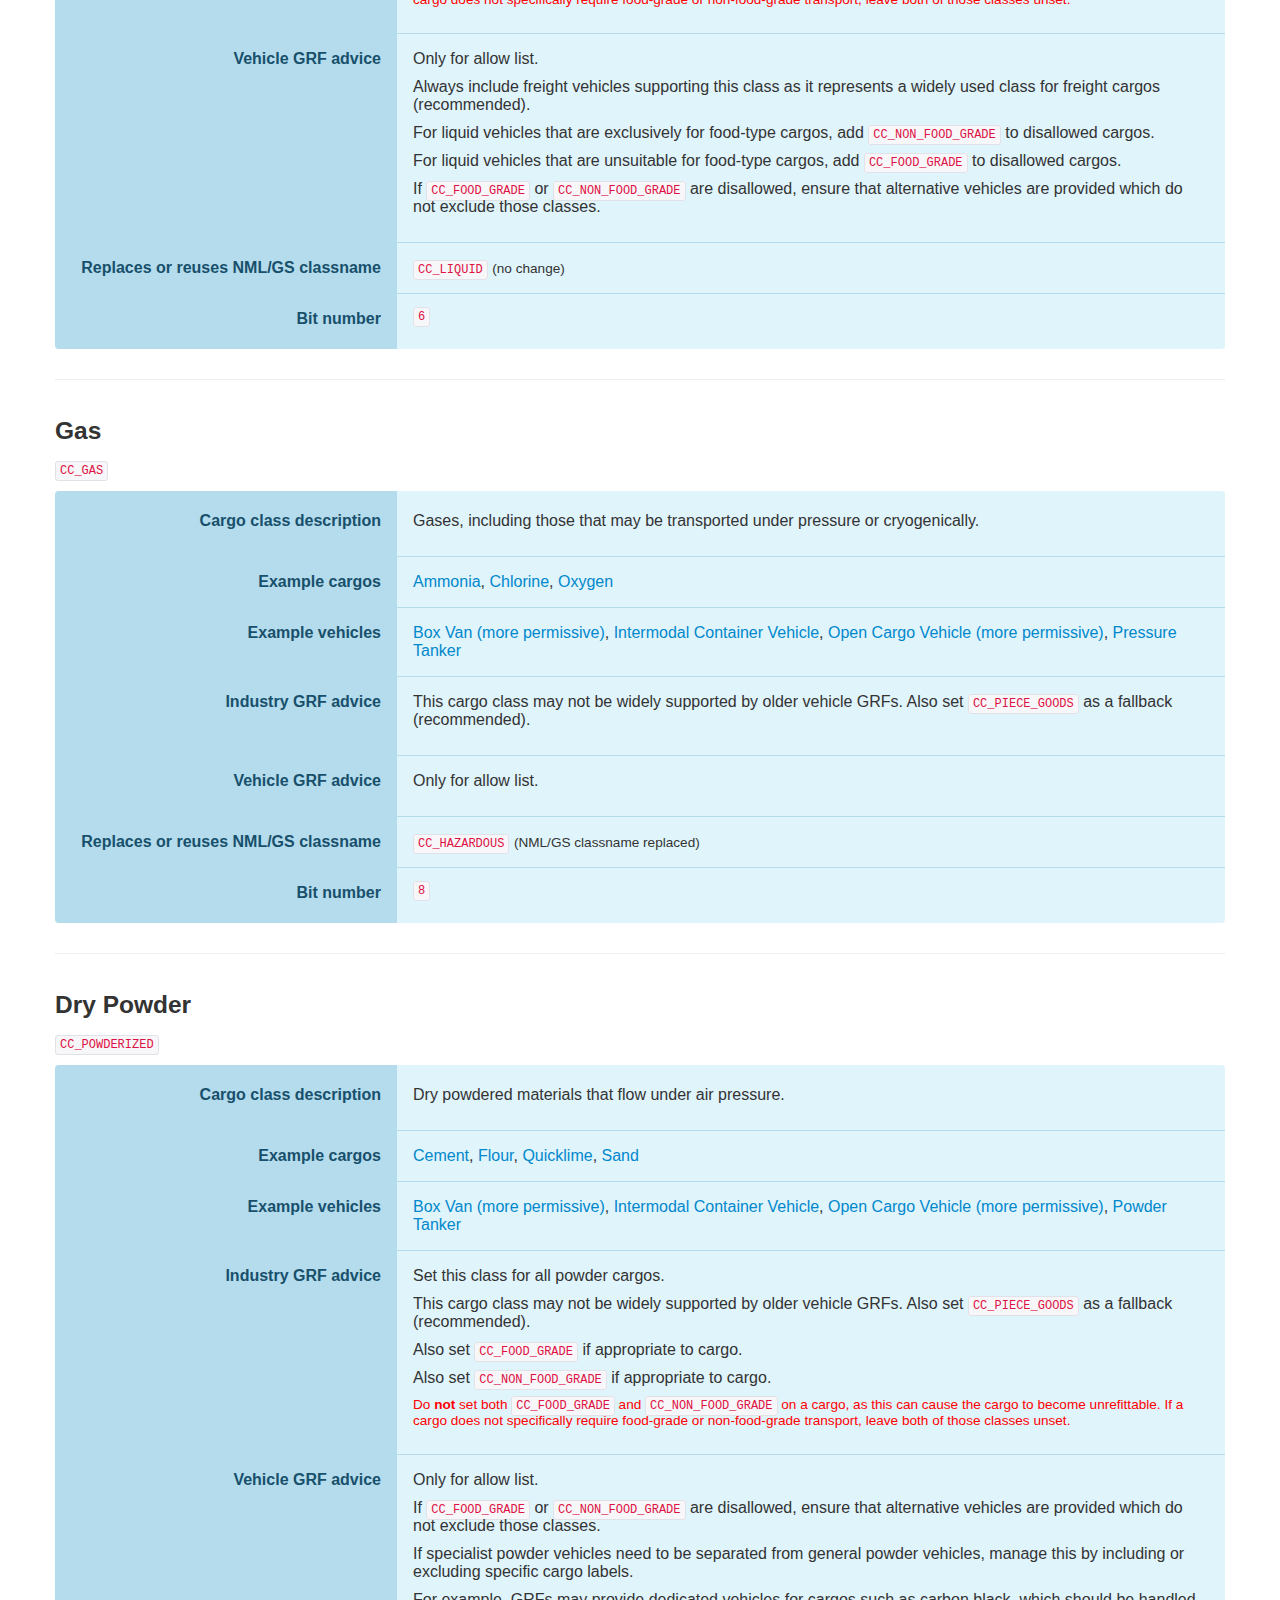
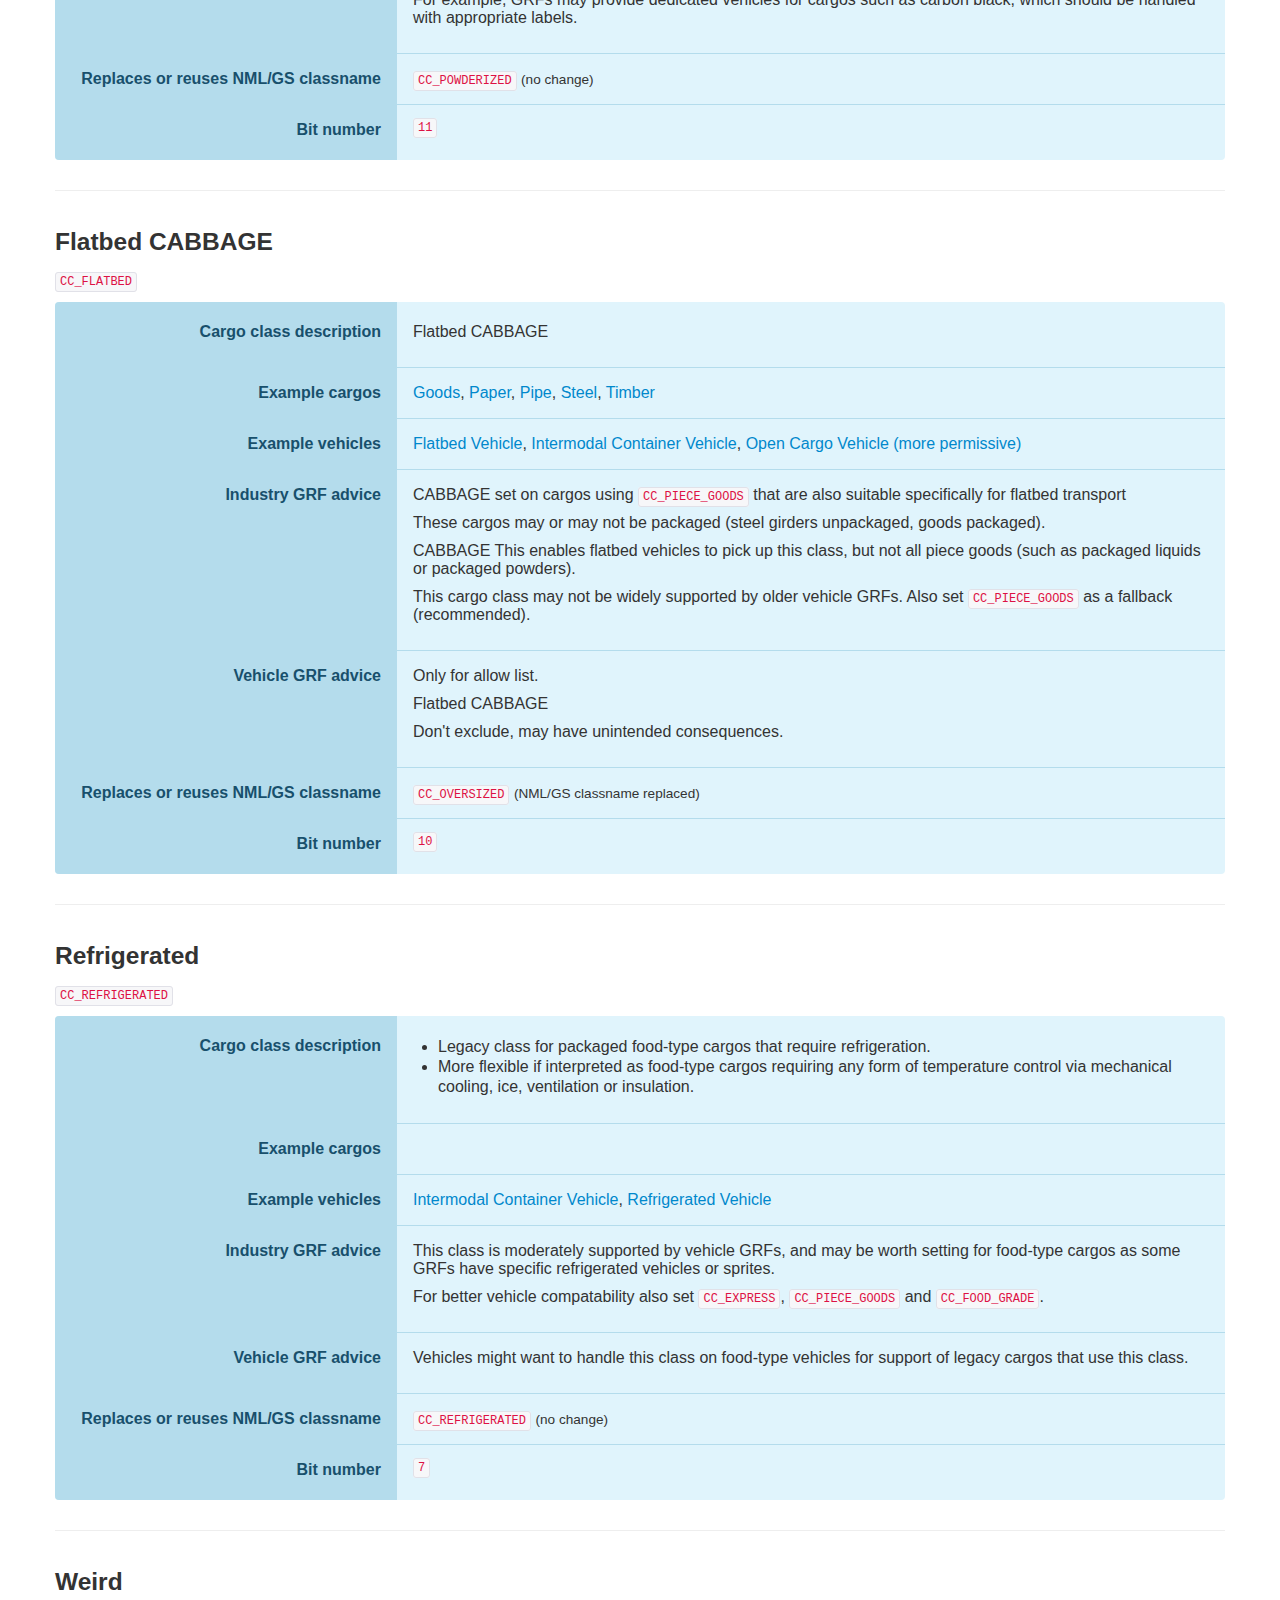
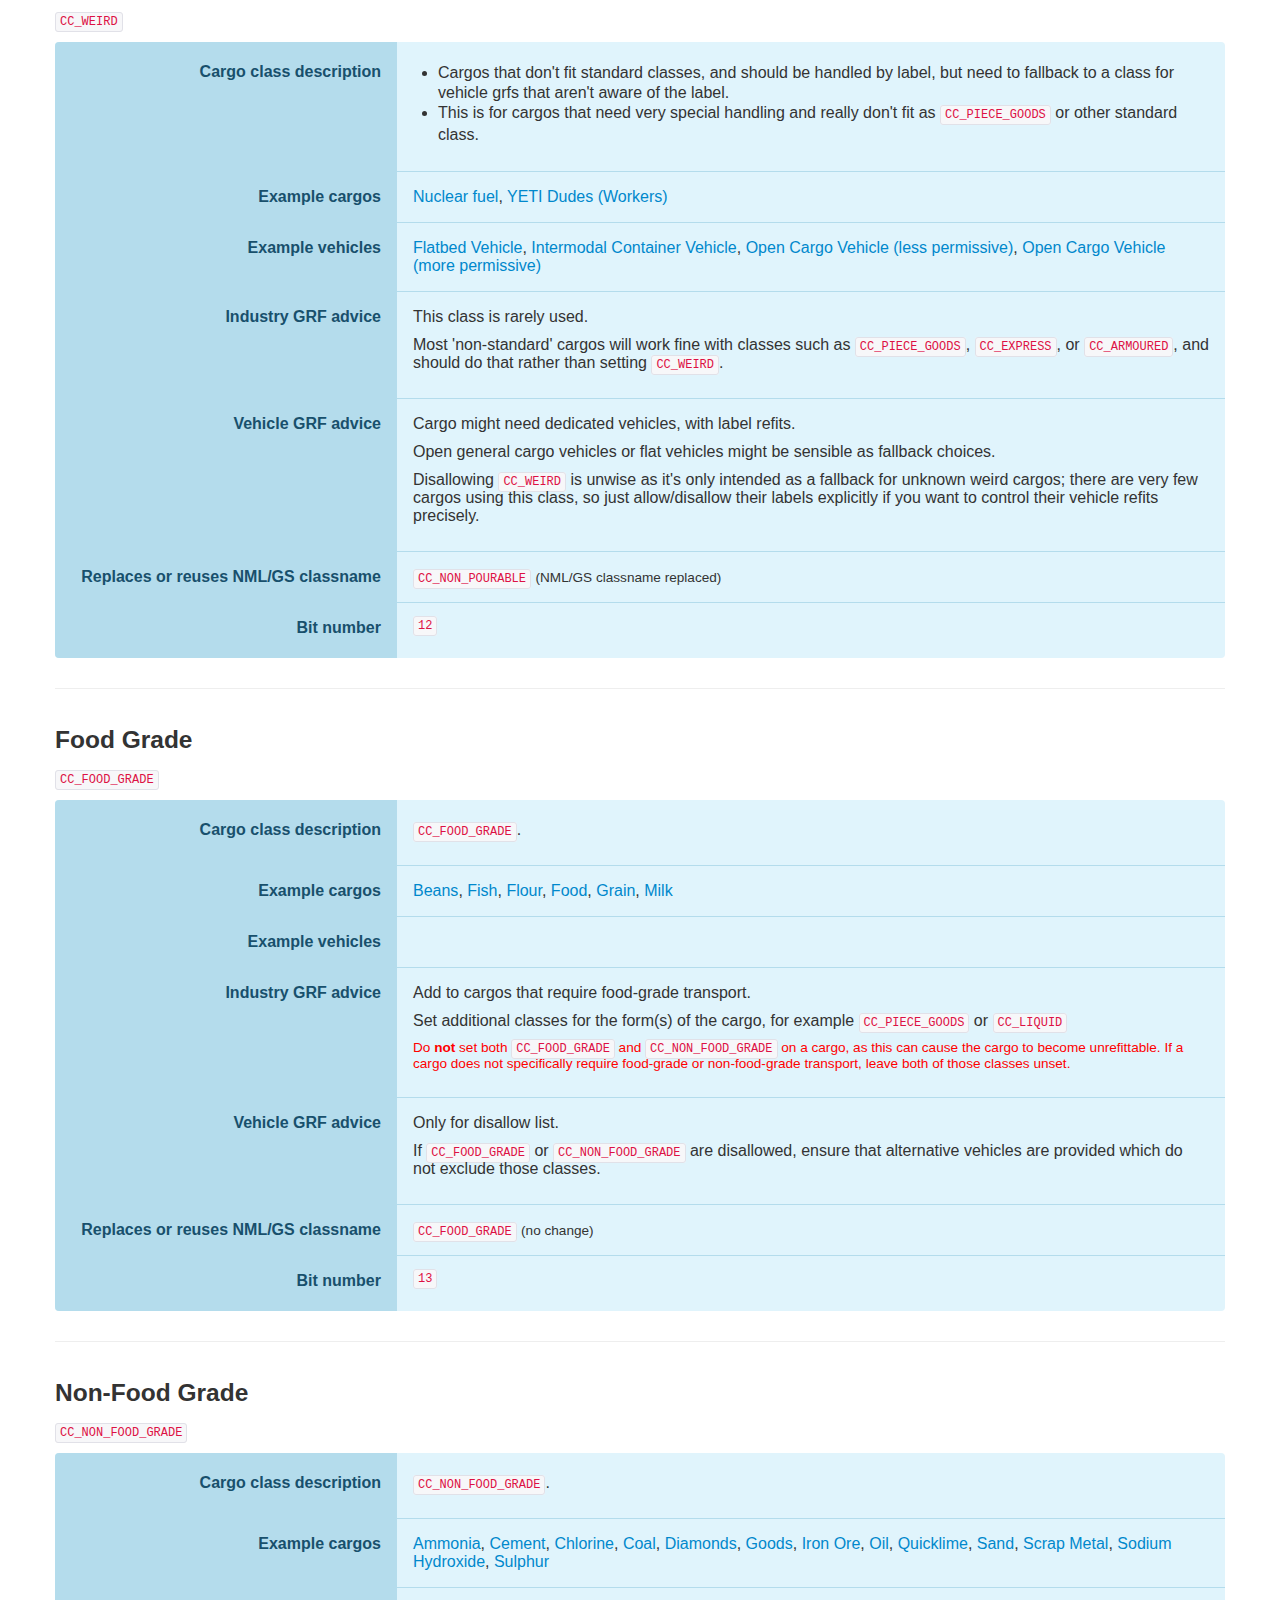
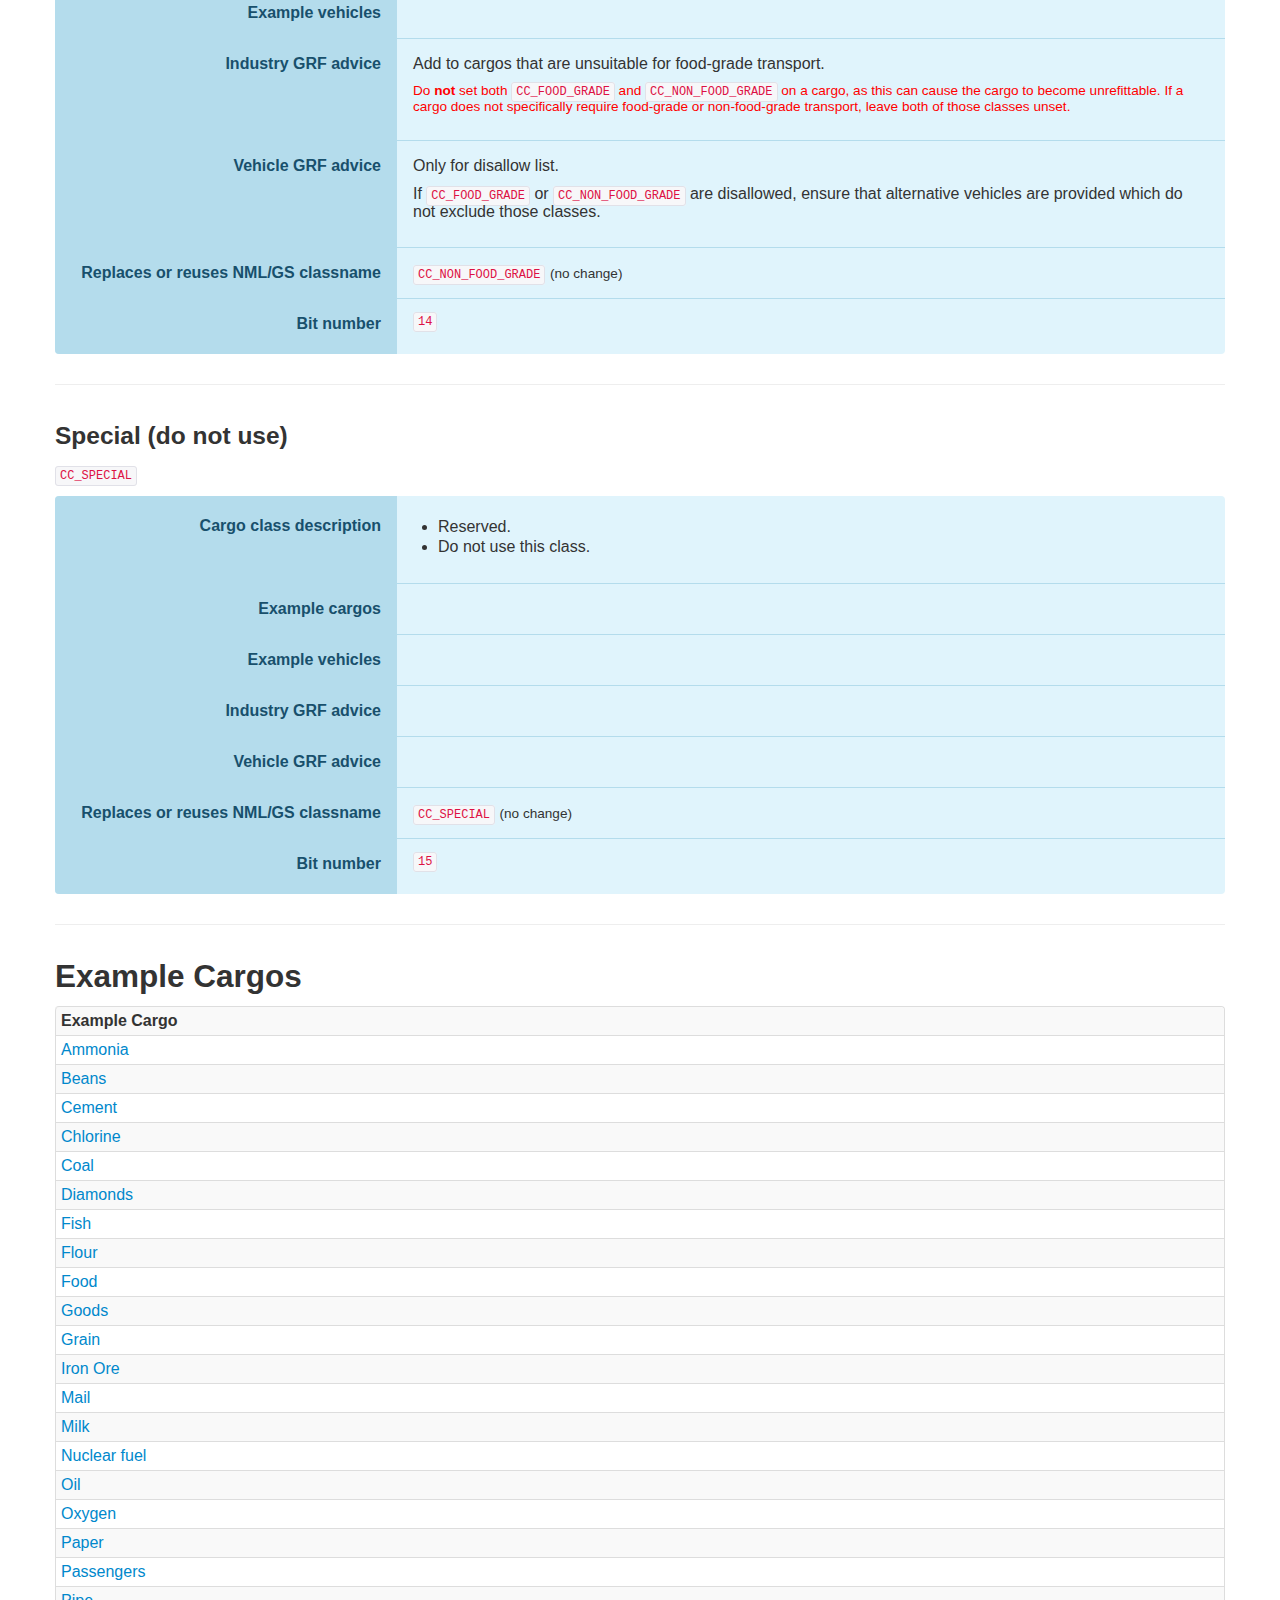
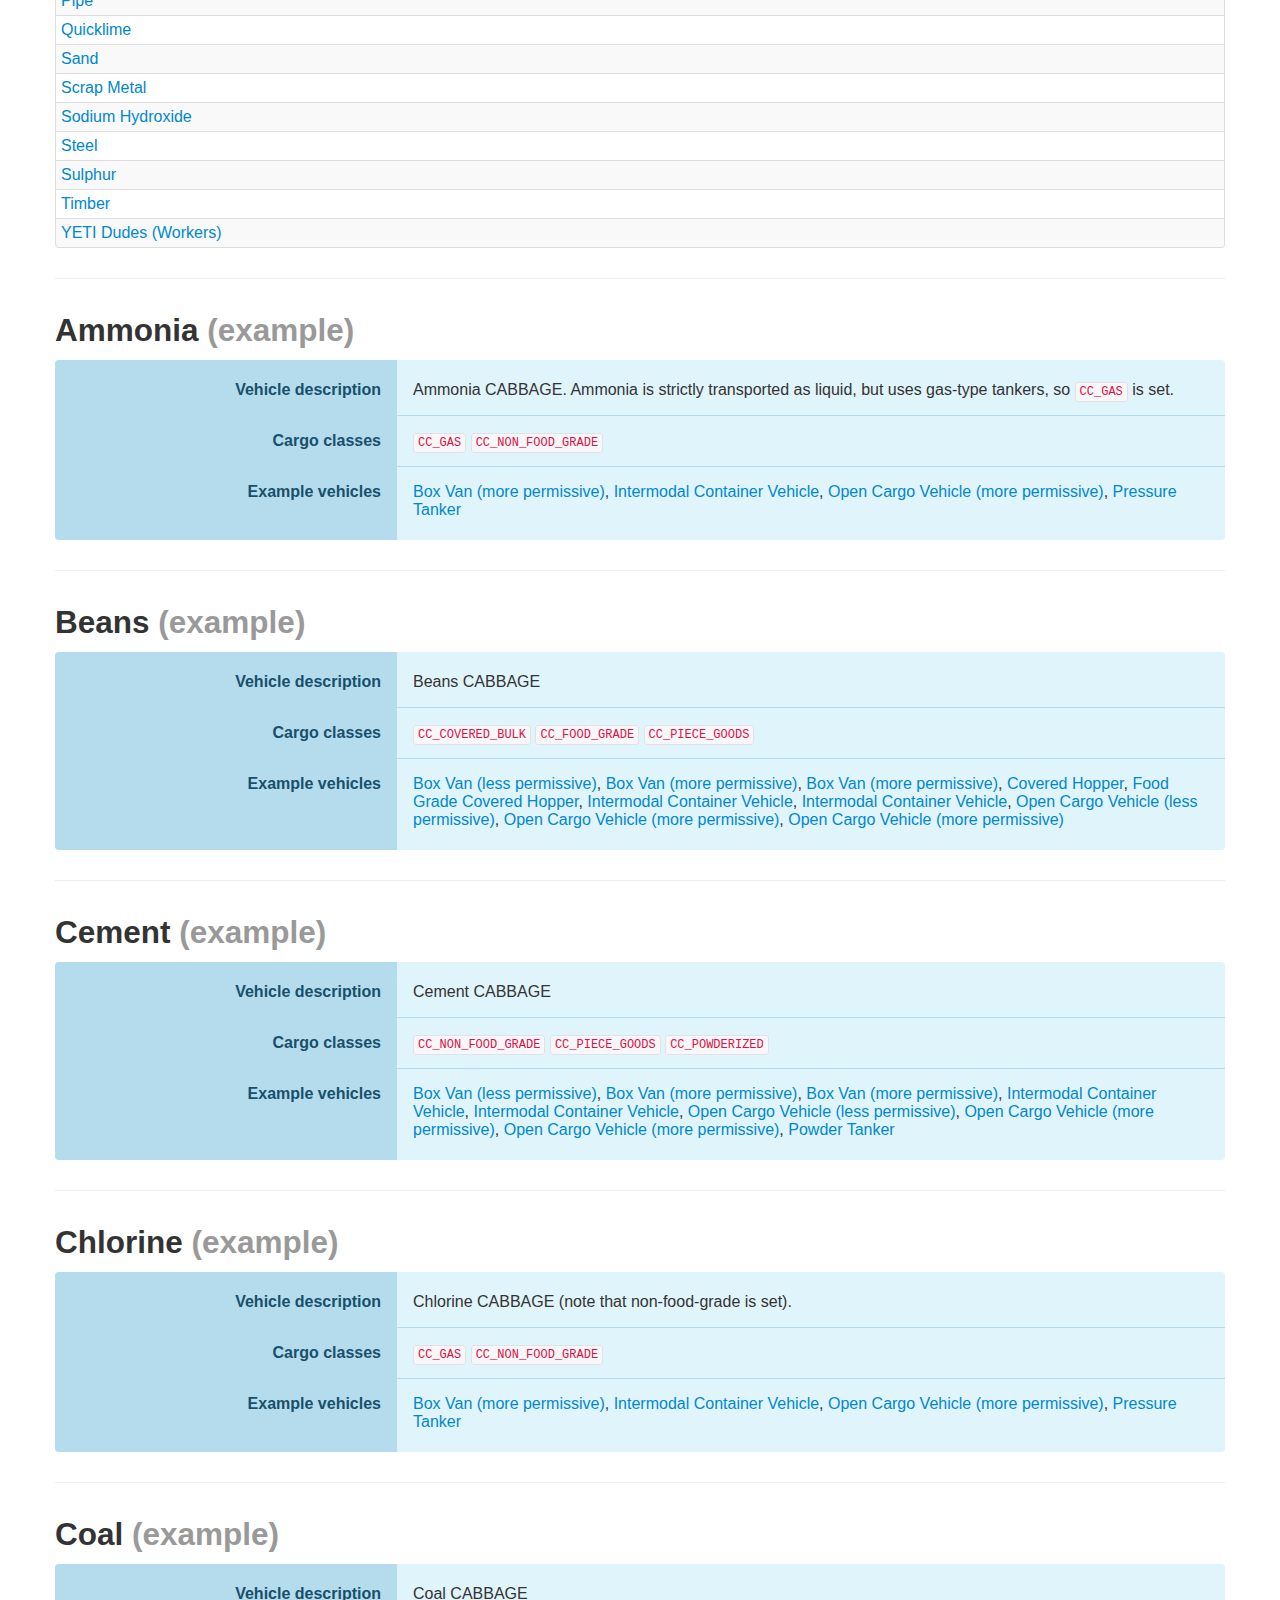
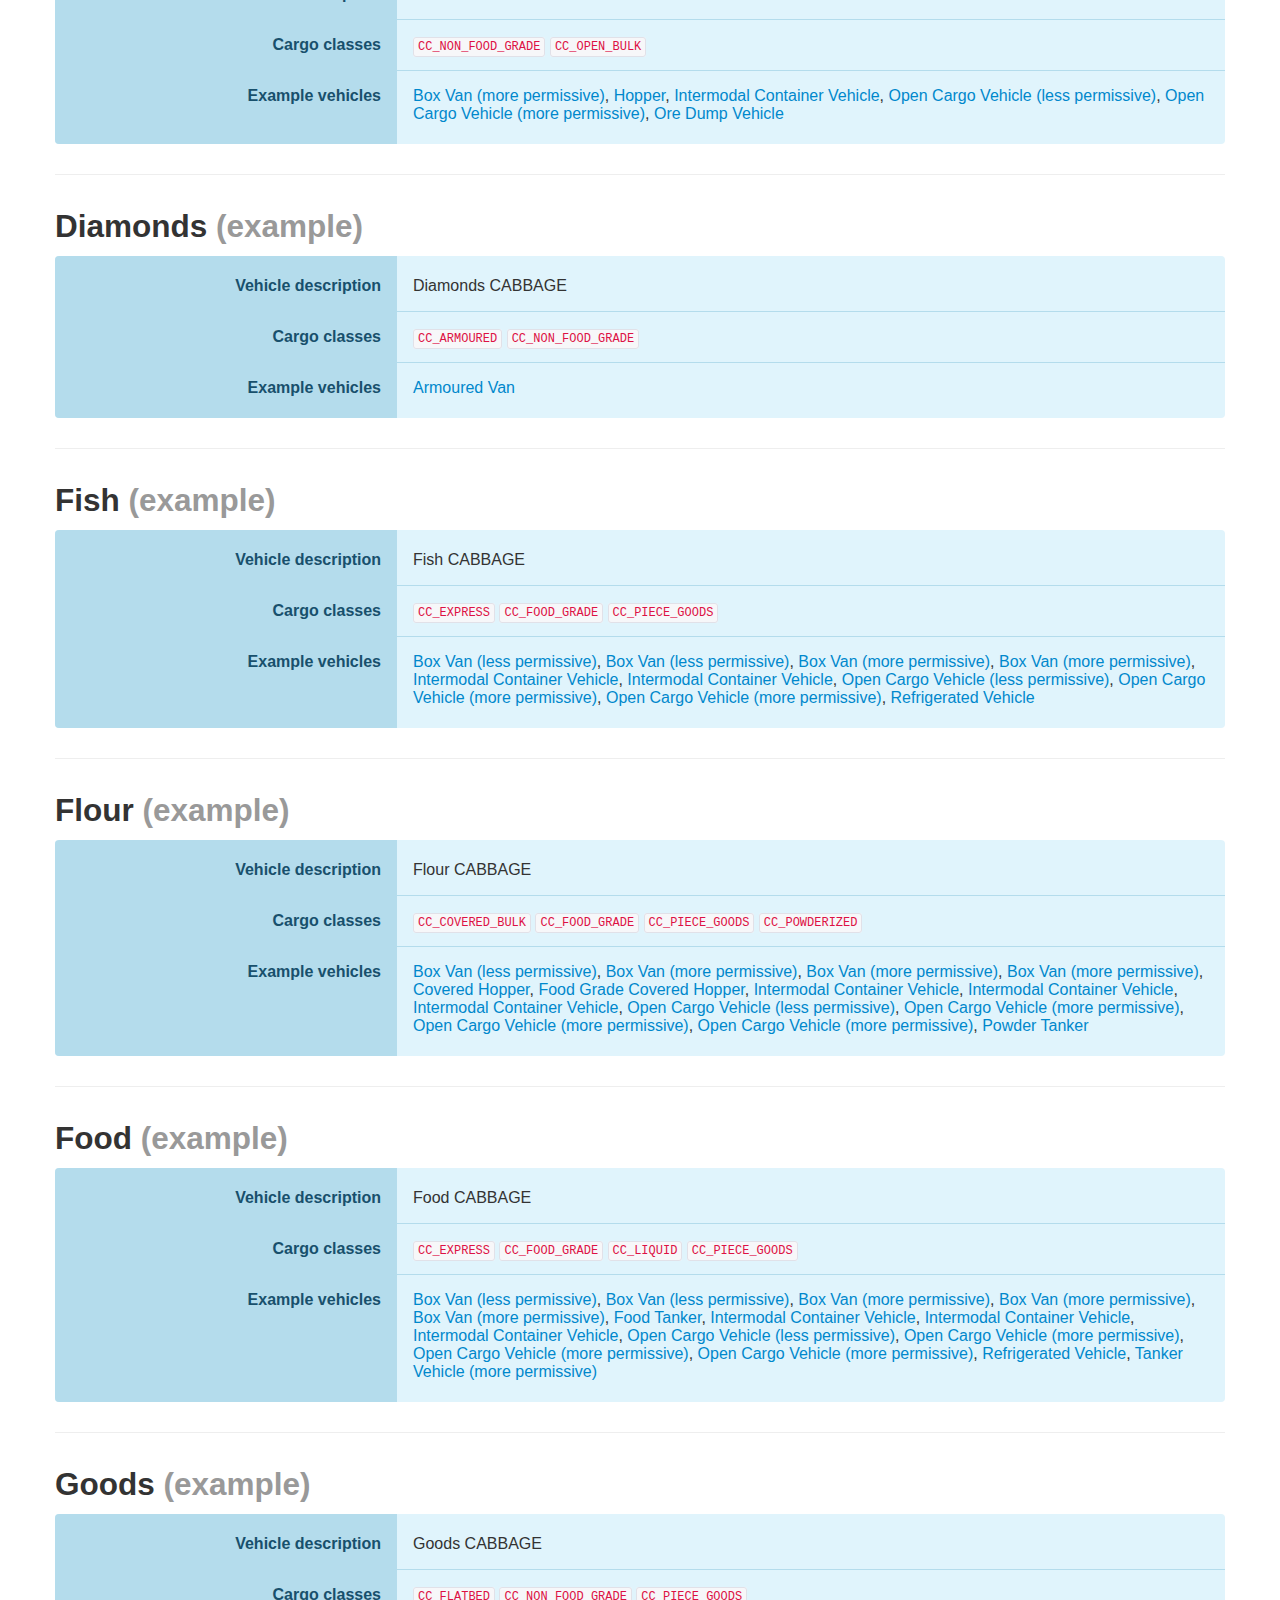
==== commit a2e9b13f: "Change: rethink approach to CC_OVERSIZED (change to CC_FLATBED), CC_NON_POURABLE (change to CC_WEIRD" ====
--- a/src/cargo_classes/docs/cargo_classes_A.html
+++ b/src/cargo_classes/docs/cargo_classes_A.html
@@ -185,6 +185,42 @@
                     
                         <tr>
                             <td>
+                                <a class="" href="#CC_FLATBED">Flatbed CABBAGE
+                                    </a>
+
+                            </td>
+                            <td>CC_FLATBED</td>
+                            <td>10</td>
+                        </tr>
+                    
+                
+                    
+                        <tr>
+                            <td>
+                                <a class="" href="#CC_REFRIGERATED">Refrigerated
+                                    </a>
+
+                            </td>
+                            <td>CC_REFRIGERATED</td>
+                            <td>7</td>
+                        </tr>
+                    
+                
+                    
+                        <tr>
+                            <td>
+                                <a class="" href="#CC_WEIRD">Weird
+                                    </a>
+
+                            </td>
+                            <td>CC_WEIRD</td>
+                            <td>12</td>
+                        </tr>
+                    
+                
+                    
+                        <tr>
+                            <td>
                                 <a class="" href="#CC_FOOD_GRADE">Food Grade
                                     </a>
 
@@ -209,42 +245,6 @@
                     
                         <tr>
                             <td>
-                                <a class="" href="#CC_NON_STANDARD">Non-Standard
-                                    </a>
-
-                            </td>
-                            <td>CC_NON_STANDARD</td>
-                            <td>10</td>
-                        </tr>
-                    
-                
-                    
-                        <tr>
-                            <td>
-                                <a class="do_not_use" href="#CC_REFRIGERATED">Refrigerated
-                                    <span>(do not use)</span></a>
-
-                            </td>
-                            <td>CC_REFRIGERATED</td>
-                            <td>7</td>
-                        </tr>
-                    
-                
-                    
-                        <tr>
-                            <td>
-                                <a class="do_not_use" href="#CC_NON_POURABLE">Non-Pourable / Neo-Bulk
-                                    <span>(do not use)</span></a>
-
-                            </td>
-                            <td>CC_NON_POURABLE</td>
-                            <td>12</td>
-                        </tr>
-                    
-                
-                    
-                        <tr>
-                            <td>
                                 <a class="do_not_use" href="#CC_SPECIAL">Special
                                     <span>(do not use)</span></a>
 
@@ -798,6 +798,13 @@
                                     
                                         
                                             
+                                                <a href="#CARGO_PIPE">Pipe</a>,
+                                            
+                                            
+                                        
+                                    
+                                        
+                                            
                                                 <a href="#CARGO_QUICKLIME">Quicklime</a>,
                                             
                                             
@@ -812,7 +819,14 @@
                                     
                                         
                                             
-                                                <a href="#CARGO_STEEL">Steel</a>
+                                                <a href="#CARGO_STEEL">Steel</a>,
+                                            
+                                            
+                                        
+                                    
+                                        
+                                            
+                                                <a href="#CARGO_TIMBER">Timber</a>
                                             
                                             
                                         
@@ -833,13 +847,6 @@
                                         
                                             
                                                 <a href="#VEHICLE_BOX_VAN_MORE_PERMISSIVE">Box Van (more permissive)</a>,
-                                            
-                                            
-                                        
-                                    
-                                        
-                                            
-                                                <a href="#VEHICLE_FLATBED">Flatbed Vehicle</a>,
                                             
                                             
                                         
@@ -1707,6 +1714,390 @@
             
                 
                     <hr style="margin-top:30px; margin-bottom:30px;" />
+                    <h3 id="CC_FLATBED">
+                        Flatbed CABBAGE 
+                    </h3>
+                    <p>CC_FLATBED</p>
+                    <table class="cargo-class-facts">
+                        <tbody>
+                            <tr>
+                                <th>Cargo class description</th>
+                                <td>
+                                     
+                                        
+                                        
+                                            <p>Flatbed CABBAGE</p>
+                                        
+                                    
+                                </td>
+                           </tr>
+                            <tr>
+                                <th>Example cargos</th>
+                                <td>
+                                    
+                                        
+                                            
+                                                <a href="#CARGO_GOODS">Goods</a>,
+                                            
+                                            
+                                        
+                                    
+                                        
+                                            
+                                                <a href="#CARGO_PAPER">Paper</a>,
+                                            
+                                            
+                                        
+                                    
+                                        
+                                            
+                                                <a href="#CARGO_PIPE">Pipe</a>,
+                                            
+                                            
+                                        
+                                    
+                                        
+                                            
+                                                <a href="#CARGO_STEEL">Steel</a>,
+                                            
+                                            
+                                        
+                                    
+                                        
+                                            
+                                                <a href="#CARGO_TIMBER">Timber</a>
+                                            
+                                            
+                                        
+                                    
+                                </td>
+                            </tr>
+                            <tr>
+                                <th>Example vehicles</th>
+                                <td>
+                                    
+                                        
+                                            
+                                                <a href="#VEHICLE_FLATBED">Flatbed Vehicle</a>,
+                                            
+                                            
+                                        
+                                    
+                                        
+                                            
+                                                <a href="#VEHICLE_INTERMODAL_CONTAINERS">Intermodal Container Vehicle</a>,
+                                            
+                                            
+                                        
+                                    
+                                        
+                                            
+                                                <a href="#VEHICLE_OPEN_CARGO_MORE_PERMISSIVE">Open Cargo Vehicle (more permissive)</a>
+                                            
+                                            
+                                        
+                                    
+                                </td>
+                            </tr>
+                            <tr>
+                                <th>Industry GRF advice</th>
+                                <td>
+                                    
+                                        
+                                            <p>CABBAGE set on cargos using CC_PIECE_GOODS that are also suitable specifically for flatbed transport</p>
+                                        
+                                            <p>These cargos may or may not be packaged (steel girders unpackaged, goods packaged).</p>
+                                        
+                                            <p>CABBAGE This enables flatbed vehicles to pick up this class, but not all piece goods (such as packaged liquids or packaged powders).</p>
+                                        
+                                    
+                                    <p>This cargo class may not be widely supported by older vehicle GRFs. Also set CC_PIECE_GOODS as a fallback (recommended).</p>
+                                    
+                                    
+                                    
+                                    
+                                    
+
+                                </td>
+                            </tr>
+                            <tr>
+                                <th>Vehicle GRF advice</th>
+                                <td>
+                                    <p>Only for allow list.</p>
+                                    
+                                    
+                                        
+                                            <p>Flatbed CABBAGE</p>
+                                        
+                                            <p>Don't exclude, may have unintended consequences.</p>
+                                        
+                                    
+                                </td>
+                            </tr>
+                            <tr>
+                                <th>Replaces or reuses NML/GS classname</th>
+                                <td>
+                                    CC_OVERSIZED
+                                    <small>
+                                        
+                                            
+                                            
+                                                (NML/GS classname replaced)
+                                            
+                                        
+                                    </small>
+                                </td>
+                            </tr>
+                            <tr>
+                                <th>Bit number</th>
+                                <td><code>10</code></td>
+                            </tr>
+                        </tbody>
+                    </table>
+                
+            
+                
+                    <hr style="margin-top:30px; margin-bottom:30px;" />
+                    <h3 id="CC_REFRIGERATED">
+                        Refrigerated 
+                    </h3>
+                    <p>CC_REFRIGERATED</p>
+                    <table class="cargo-class-facts">
+                        <tbody>
+                            <tr>
+                                <th>Cargo class description</th>
+                                <td>
+                                     
+                                        
+                                            <ul>
+                                                
+                                                    <li>Legacy class for packaged food-type cargos that require refrigeration.</li>
+                                                
+                                                    <li>More flexible if interpreted as food-type cargos requiring any form of temperature control via mechanical cooling, ice, ventilation or insulation.</li>
+                                                
+                                            </ul>
+                                        
+                                        
+                                    
+                                </td>
+                           </tr>
+                            <tr>
+                                <th>Example cargos</th>
+                                <td>
+                                    
+                                </td>
+                            </tr>
+                            <tr>
+                                <th>Example vehicles</th>
+                                <td>
+                                    
+                                        
+                                            
+                                                <a href="#VEHICLE_INTERMODAL_CONTAINERS">Intermodal Container Vehicle</a>,
+                                            
+                                            
+                                        
+                                    
+                                        
+                                            
+                                                <a href="#VEHICLE_REFRIGERATED">Refrigerated Vehicle</a>
+                                            
+                                            
+                                        
+                                    
+                                </td>
+                            </tr>
+                            <tr>
+                                <th>Industry GRF advice</th>
+                                <td>
+                                    
+                                        
+                                            <p>This class is moderately supported by vehicle GRFs, and may be worth setting for food-type cargos as some GRFs have specific refrigerated vehicles or sprites.</p>
+                                        
+                                            <p>For better vehicle compatability also set CC_EXPRESS, CC_PIECE_GOODS and CC_FOOD_GRADE.</p>
+                                        
+                                    
+                                    
+                                    
+                                    
+                                    
+                                    
+                                    
+
+                                </td>
+                            </tr>
+                            <tr>
+                                <th>Vehicle GRF advice</th>
+                                <td>
+                                    
+                                    
+                                    
+                                        
+                                            <p>Vehicles might want to handle this class on food-type vehicles for support of legacy cargos that use this class.</p>
+                                        
+                                    
+                                </td>
+                            </tr>
+                            <tr>
+                                <th>Replaces or reuses NML/GS classname</th>
+                                <td>
+                                    CC_REFRIGERATED
+                                    <small>
+                                        
+                                            
+                                                (no change)
+                                            
+                                            
+                                        
+                                    </small>
+                                </td>
+                            </tr>
+                            <tr>
+                                <th>Bit number</th>
+                                <td><code>7</code></td>
+                            </tr>
+                        </tbody>
+                    </table>
+                
+            
+                
+                    <hr style="margin-top:30px; margin-bottom:30px;" />
+                    <h3 id="CC_WEIRD">
+                        Weird 
+                    </h3>
+                    <p>CC_WEIRD</p>
+                    <table class="cargo-class-facts">
+                        <tbody>
+                            <tr>
+                                <th>Cargo class description</th>
+                                <td>
+                                     
+                                        
+                                            <ul>
+                                                
+                                                    <li>Cargos that don't fit standard classes, and should be handled by label, but need to fallback to a class for vehicle grfs that aren't aware of the label.</li>
+                                                
+                                                    <li>This is for cargos that need very special handling and really don't fit as CC_PIECE_GOODS or other standard class.</li>
+                                                
+                                            </ul>
+                                        
+                                        
+                                    
+                                </td>
+                           </tr>
+                            <tr>
+                                <th>Example cargos</th>
+                                <td>
+                                    
+                                        
+                                            
+                                                <a href="#CARGO_NUCLEAR_FUEL">Nuclear fuel</a>,
+                                            
+                                            
+                                        
+                                    
+                                        
+                                            
+                                                <a href="#CARGO_YETI_DUDES">YETI Dudes (Workers)</a>
+                                            
+                                            
+                                        
+                                    
+                                </td>
+                            </tr>
+                            <tr>
+                                <th>Example vehicles</th>
+                                <td>
+                                    
+                                        
+                                            
+                                                <a href="#VEHICLE_FLATBED">Flatbed Vehicle</a>,
+                                            
+                                            
+                                        
+                                    
+                                        
+                                            
+                                                <a href="#VEHICLE_INTERMODAL_CONTAINERS">Intermodal Container Vehicle</a>,
+                                            
+                                            
+                                        
+                                    
+                                        
+                                            
+                                                <a href="#VEHICLE_OPEN_CARGO_LESS_PERMISSIVE">Open Cargo Vehicle (less permissive)</a>,
+                                            
+                                            
+                                        
+                                    
+                                        
+                                            
+                                                <a href="#VEHICLE_OPEN_CARGO_MORE_PERMISSIVE">Open Cargo Vehicle (more permissive)</a>
+                                            
+                                            
+                                        
+                                    
+                                </td>
+                            </tr>
+                            <tr>
+                                <th>Industry GRF advice</th>
+                                <td>
+                                    
+                                        
+                                            <p>This class is rarely used.</p>
+                                        
+                                            <p>Most 'non-standard' cargos will work fine with classes such as CC_PIECE_GOODS, CC_EXPRESS, or CC_ARMOURED, and should do that rather than setting CC_WEIRD.</p>
+                                        
+                                    
+                                    
+                                    
+                                    
+                                    
+                                    
+                                    
+
+                                </td>
+                            </tr>
+                            <tr>
+                                <th>Vehicle GRF advice</th>
+                                <td>
+                                    
+                                    
+                                    
+                                        
+                                            <p>Cargo might need dedicated vehicles, with label refits.</p>
+                                        
+                                            <p>Open general cargo vehicles or flat vehicles might be sensible as fallback choices.</p>
+                                        
+                                            <p>Disallowing CC_WEIRD is unwise as it's only intended as a fallback for unknown weird cargos; there are very few cargos using this class, so just allow/disallow their labels explicitly if you want to control their vehicle refits precisely.</p>
+                                        
+                                    
+                                </td>
+                            </tr>
+                            <tr>
+                                <th>Replaces or reuses NML/GS classname</th>
+                                <td>
+                                    CC_NON_POURABLE
+                                    <small>
+                                        
+                                            
+                                            
+                                                (NML/GS classname replaced)
+                                            
+                                        
+                                    </small>
+                                </td>
+                            </tr>
+                            <tr>
+                                <th>Bit number</th>
+                                <td><code>12</code></td>
+                            </tr>
+                        </tbody>
+                    </table>
+                
+            
+                
+                    <hr style="margin-top:30px; margin-bottom:30px;" />
                     <h3 id="CC_FOOD_GRADE">
                         Food Grade 
                     </h3>
@@ -2005,325 +2396,6 @@
                             <tr>
                                 <th>Bit number</th>
                                 <td><code>14</code></td>
-                            </tr>
-                        </tbody>
-                    </table>
-                
-            
-                
-                    <hr style="margin-top:30px; margin-bottom:30px;" />
-                    <h3 id="CC_NON_STANDARD">
-                        Non-Standard 
-                    </h3>
-                    <p>CC_NON_STANDARD</p>
-                    <table class="cargo-class-facts">
-                        <tbody>
-                            <tr>
-                                <th>Cargo class description</th>
-                                <td>
-                                     
-                                        
-                                            <ul>
-                                                
-                                                    <li>Cargos that don't fit standard classes, and should be handled by label, but need to fallback to a class for vehicle grfs that aren't aware of the label.</li>
-                                                
-                                                    <li>This is for cargos that need very special handling and really don't fit as CC_PIECE_GOODS or other standard class.</li>
-                                                
-                                            </ul>
-                                        
-                                        
-                                    
-                                </td>
-                           </tr>
-                            <tr>
-                                <th>Example cargos</th>
-                                <td>
-                                    
-                                        
-                                            
-                                                <a href="#CARGO_NUCLEAR_FUEL">Nuclear fuel</a>,
-                                            
-                                            
-                                        
-                                    
-                                        
-                                            
-                                                <a href="#CARGO_YETI_DUDES">YETI Dudes (Workers)</a>
-                                            
-                                            
-                                        
-                                    
-                                </td>
-                            </tr>
-                            <tr>
-                                <th>Example vehicles</th>
-                                <td>
-                                    
-                                        
-                                            
-                                                <a href="#VEHICLE_FLATBED">Flatbed Vehicle</a>,
-                                            
-                                            
-                                        
-                                    
-                                        
-                                            
-                                                <a href="#VEHICLE_INTERMODAL_CONTAINERS">Intermodal Container Vehicle</a>,
-                                            
-                                            
-                                        
-                                    
-                                        
-                                            
-                                                <a href="#VEHICLE_OPEN_CARGO_LESS_PERMISSIVE">Open Cargo Vehicle (less permissive)</a>,
-                                            
-                                            
-                                        
-                                    
-                                        
-                                            
-                                                <a href="#VEHICLE_OPEN_CARGO_MORE_PERMISSIVE">Open Cargo Vehicle (more permissive)</a>
-                                            
-                                            
-                                        
-                                    
-                                </td>
-                            </tr>
-                            <tr>
-                                <th>Industry GRF advice</th>
-                                <td>
-                                    
-                                        
-                                            <p>This class is rarely used.</p>
-                                        
-                                            <p>Most 'non-standard' cargos will work fine with classes such as CC_PIECE_GOODS, CC_EXPRESS, or CC_ARMOURED, and should do that rather than setting CC_NON_STANDARD.</p>
-                                        
-                                    
-                                    
-                                    
-                                    
-                                    
-                                    
-                                    
-
-                                </td>
-                            </tr>
-                            <tr>
-                                <th>Vehicle GRF advice</th>
-                                <td>
-                                    
-                                    
-                                    
-                                        
-                                            <p>Cargo might need dedicated vehicles, with label refits.</p>
-                                        
-                                            <p>Open general cargo vehicles or flat vehicles might be sensible as fallback choices.</p>
-                                        
-                                            <p>Disallowing CC_NON_STANDARD is unwise as it's only intended as a fallback for unknown weird cargos; there are very few cargos using this class, so just allow/disallow their labels explicitly if you want to control their vehicle refits precisely.</p>
-                                        
-                                    
-                                </td>
-                            </tr>
-                            <tr>
-                                <th>Replaces or reuses NML/GS classname</th>
-                                <td>
-                                    CC_OVERSIZED
-                                    <small>
-                                        
-                                            
-                                            
-                                                (NML/GS classname replaced)
-                                            
-                                        
-                                    </small>
-                                </td>
-                            </tr>
-                            <tr>
-                                <th>Bit number</th>
-                                <td><code>10</code></td>
-                            </tr>
-                        </tbody>
-                    </table>
-                
-            
-                
-                    <hr style="margin-top:30px; margin-bottom:30px;" />
-                    <h3 id="CC_REFRIGERATED">
-                        Refrigerated <span>(do not use)</span>
-                    </h3>
-                    <p>CC_REFRIGERATED</p>
-                    <table class="cargo-class-facts">
-                        <tbody>
-                            <tr>
-                                <th>Cargo class description</th>
-                                <td>
-                                     
-                                        
-                                            <ul>
-                                                
-                                                    <li>Legacy class for food-type cargos that require refrigeration.</li>
-                                                
-                                                    <li>It's more effective to set CC_EXPRESS, CC_PIECE_GOODS and CC_FOOD_GRADE classes for food-type cargos.</li>
-                                                
-                                            </ul>
-                                        
-                                        
-                                    
-                                </td>
-                           </tr>
-                            <tr>
-                                <th>Example cargos</th>
-                                <td>
-                                    
-                                </td>
-                            </tr>
-                            <tr>
-                                <th>Example vehicles</th>
-                                <td>
-                                    
-                                        
-                                            
-                                                <a href="#VEHICLE_REFRIGERATED">Refrigerated Vehicle</a>
-                                            
-                                            
-                                        
-                                    
-                                </td>
-                            </tr>
-                            <tr>
-                                <th>Industry GRF advice</th>
-                                <td>
-                                    
-                                        
-                                            <p>Do not use Refrigerated.</p>
-                                        
-                                    
-                                    
-                                    
-                                    
-                                    
-                                    
-                                    
-
-                                </td>
-                            </tr>
-                            <tr>
-                                <th>Vehicle GRF advice</th>
-                                <td>
-                                    
-                                    
-                                    
-                                        
-                                            <p>Vehicles might want to handle this class on food-type vehicles for support of legacy cargos that use this class.</p>
-                                        
-                                    
-                                </td>
-                            </tr>
-                            <tr>
-                                <th>Replaces or reuses NML/GS classname</th>
-                                <td>
-                                    CC_REFRIGERATED
-                                    <small>
-                                        
-                                            
-                                                (no change)
-                                            
-                                            
-                                        
-                                    </small>
-                                </td>
-                            </tr>
-                            <tr>
-                                <th>Bit number</th>
-                                <td><code>7</code></td>
-                            </tr>
-                        </tbody>
-                    </table>
-                
-            
-                
-                    <hr style="margin-top:30px; margin-bottom:30px;" />
-                    <h3 id="CC_NON_POURABLE">
-                        Non-Pourable / Neo-Bulk <span>(do not use)</span>
-                    </h3>
-                    <p>CC_NON_POURABLE</p>
-                    <table class="cargo-class-facts">
-                        <tbody>
-                            <tr>
-                                <th>Cargo class description</th>
-                                <td>
-                                     
-                                        
-                                            <ul>
-                                                
-                                                    <li>Class was added in 2011 to identify bulk cargos that weren't suitable for hopper cars.</li>
-                                                
-                                                    <li>As of 2024, this class is very little used, and not useful.</li>
-                                                
-                                            </ul>
-                                        
-                                        
-                                    
-                                </td>
-                           </tr>
-                            <tr>
-                                <th>Example cargos</th>
-                                <td>
-                                    
-                                </td>
-                            </tr>
-                            <tr>
-                                <th>Example vehicles</th>
-                                <td>
-                                    
-                                </td>
-                            </tr>
-                            <tr>
-                                <th>Industry GRF advice</th>
-                                <td>
-                                    
-                                        
-                                            <p>Do not use.</p>
-                                        
-                                    
-                                    
-                                    
-                                    <p>Also set CC_NON_FOOD_GRADE (recommended).</p>
-                                    
-                                    
-                                    
-
-                                </td>
-                            </tr>
-                            <tr>
-                                <th>Vehicle GRF advice</th>
-                                <td>
-                                    
-                                    
-                                    
-                                        
-                                            <p>Do not use.</p>
-                                        
-                                    
-                                </td>
-                            </tr>
-                            <tr>
-                                <th>Replaces or reuses NML/GS classname</th>
-                                <td>
-                                    CC_NON_POURABLE
-                                    <small>
-                                        
-                                            
-                                                (no change)
-                                            
-                                            
-                                        
-                                    </small>
-                                </td>
-                            </tr>
-                            <tr>
-                                <th>Bit number</th>
-                                <td><code>12</code></td>
                             </tr>
                         </tbody>
                     </table>
@@ -2535,6 +2607,12 @@
                 
                     
                         <tr>
+                            <td><a href="#CARGO_PIPE">Pipe</a></td>
+                        </tr>
+                    
+                
+                    
+                        <tr>
                             <td><a href="#CARGO_QUICKLIME">Quicklime</a></td>
                         </tr>
                     
@@ -2566,6 +2644,12 @@
                     
                         <tr>
                             <td><a href="#CARGO_SULPHUR">Sulphur</a></td>
+                        </tr>
+                    
+                
+                    
+                        <tr>
+                            <td><a href="#CARGO_TIMBER">Timber</a></td>
                         </tr>
                     
                 
@@ -2701,13 +2785,6 @@
                                     
                                         
                                             
-                                                <a href="#VEHICLE_FLATBED">Flatbed Vehicle</a>,
-                                            
-                                            
-                                        
-                                    
-                                        
-                                            
                                                 <a href="#VEHICLE_INTERMODAL_CONTAINERS">Intermodal Container Vehicle</a>,
                                             
                                             
@@ -2797,13 +2874,6 @@
                                     
                                         
                                             
-                                                <a href="#VEHICLE_FLATBED">Flatbed Vehicle</a>,
-                                            
-                                            
-                                        
-                                    
-                                        
-                                            
                                                 <a href="#VEHICLE_INTERMODAL_CONTAINERS">Intermodal Container Vehicle</a>,
                                             
                                             
@@ -3077,13 +3147,6 @@
                                     
                                         
                                             
-                                                <a href="#VEHICLE_FLATBED">Flatbed Vehicle</a>,
-                                            
-                                            
-                                        
-                                    
-                                        
-                                            
                                                 <a href="#VEHICLE_INTERMODAL_CONTAINERS">Intermodal Container Vehicle</a>,
                                             
                                             
@@ -3203,13 +3266,6 @@
                                     
                                         
                                             
-                                                <a href="#VEHICLE_FLATBED">Flatbed Vehicle</a>,
-                                            
-                                            
-                                        
-                                    
-                                        
-                                            
                                                 <a href="#VEHICLE_INTERMODAL_CONTAINERS">Intermodal Container Vehicle</a>,
                                             
                                             
@@ -3336,13 +3392,6 @@
                                     
                                         
                                             
-                                                <a href="#VEHICLE_FLATBED">Flatbed Vehicle</a>,
-                                            
-                                            
-                                        
-                                    
-                                        
-                                            
                                                 <a href="#VEHICLE_FOOD_TANKER">Food Tanker</a>,
                                             
                                             
@@ -3432,6 +3481,8 @@
                                 <th>Cargo classes</th>
                                 <td>
                                     
+                                        CC_FLATBED
+                                    
                                         CC_NON_FOOD_GRADE
                                     
                                         CC_PIECE_GOODS
@@ -3472,7 +3523,21 @@
                                     
                                         
                                             
+                                                <a href="#VEHICLE_INTERMODAL_CONTAINERS">Intermodal Container Vehicle</a>,
+                                            
+                                            
+                                        
+                                    
+                                        
+                                            
                                                 <a href="#VEHICLE_OPEN_CARGO_LESS_PERMISSIVE">Open Cargo Vehicle (less permissive)</a>,
+                                            
+                                            
+                                        
+                                    
+                                        
+                                            
+                                                <a href="#VEHICLE_OPEN_CARGO_MORE_PERMISSIVE">Open Cargo Vehicle (more permissive)</a>,
                                             
                                             
                                         
@@ -3554,13 +3619,6 @@
                                     
                                         
                                             
-                                                <a href="#VEHICLE_FLATBED">Flatbed Vehicle</a>,
-                                            
-                                            
-                                        
-                                    
-                                        
-                                            
                                                 <a href="#VEHICLE_INTERMODAL_CONTAINERS">Intermodal Container Vehicle</a>,
                                             
                                             
@@ -3775,13 +3833,6 @@
                                     
                                         
                                             
-                                                <a href="#VEHICLE_FLATBED">Flatbed Vehicle</a>,
-                                            
-                                            
-                                        
-                                    
-                                        
-                                            
                                                 <a href="#VEHICLE_FOOD_TANKER">Food Tanker</a>,
                                             
                                             
@@ -3866,8 +3917,8 @@
                             <tr>
                                 <th>Vehicle description</th>
                                 <td>    Nuclear fuel, typically transported as high-risk cargo in suitable shielded containers.
-    Sets CC_NON_STANDARD to indicate that dedicated vehicles are preferred, handling the cargo directly by label.
-    Sets CC_ARMOURED as fallback for GRFS that do not offer the label or CC_NON_STANDARD.
+    Sets CC_WEIRD to indicate that dedicated vehicles are preferred, handling the cargo directly by label.
+    Sets CC_ARMOURED as fallback for GRFS that do not offer the label or CC_WEIRD.
     CABBAGE - RUKTS NUKF doesn't actually set this class, because it predates the idea!
 </td>
                             </tr>
@@ -3877,7 +3928,7 @@
                                     
                                         CC_ARMOURED
                                     
-                                        CC_NON_STANDARD
+                                        CC_WEIRD
                                     
                                 </td>
                             </tr>
@@ -4064,6 +4115,8 @@
                                 <th>Cargo classes</th>
                                 <td>
                                     
+                                        CC_FLATBED
+                                    
                                         CC_PIECE_GOODS
                                     
                                 </td>
@@ -4102,7 +4155,21 @@
                                     
                                         
                                             
+                                                <a href="#VEHICLE_INTERMODAL_CONTAINERS">Intermodal Container Vehicle</a>,
+                                            
+                                            
+                                        
+                                    
+                                        
+                                            
                                                 <a href="#VEHICLE_OPEN_CARGO_LESS_PERMISSIVE">Open Cargo Vehicle (less permissive)</a>,
+                                            
+                                            
+                                        
+                                    
+                                        
+                                            
+                                                <a href="#VEHICLE_OPEN_CARGO_MORE_PERMISSIVE">Open Cargo Vehicle (more permissive)</a>,
                                             
                                             
                                         
@@ -4158,6 +4225,93 @@
             
                 
                     <hr style="margin-top:30px; margin-bottom:30px;" />
+                    <h2 id="CARGO_PIPE">
+                        Pipe <span class="muted">(example)</span>
+                    </h2>
+                    <table class="cargo-class-facts">
+                        <tbody>
+                            <tr>
+                                <th>Vehicle description</th>
+                                <td>Pipe CABBAGE</td>
+                            </tr>
+                            <tr>
+                                <th>Cargo classes</th>
+                                <td>
+                                    
+                                        CC_FLATBED
+                                    
+                                        CC_PIECE_GOODS
+                                    
+                                </td>
+                            </tr>
+                            <tr>
+                                <th>Example vehicles</th>
+                                <td>
+                                    
+                                        
+                                            
+                                                <a href="#VEHICLE_BOX_VAN_LESS_PERMISSIVE">Box Van (less permissive)</a>,
+                                            
+                                            
+                                        
+                                    
+                                        
+                                            
+                                                <a href="#VEHICLE_BOX_VAN_MORE_PERMISSIVE">Box Van (more permissive)</a>,
+                                            
+                                            
+                                        
+                                    
+                                        
+                                            
+                                                <a href="#VEHICLE_FLATBED">Flatbed Vehicle</a>,
+                                            
+                                            
+                                        
+                                    
+                                        
+                                            
+                                                <a href="#VEHICLE_INTERMODAL_CONTAINERS">Intermodal Container Vehicle</a>,
+                                            
+                                            
+                                        
+                                    
+                                        
+                                            
+                                                <a href="#VEHICLE_INTERMODAL_CONTAINERS">Intermodal Container Vehicle</a>,
+                                            
+                                            
+                                        
+                                    
+                                        
+                                            
+                                                <a href="#VEHICLE_OPEN_CARGO_LESS_PERMISSIVE">Open Cargo Vehicle (less permissive)</a>,
+                                            
+                                            
+                                        
+                                    
+                                        
+                                            
+                                                <a href="#VEHICLE_OPEN_CARGO_MORE_PERMISSIVE">Open Cargo Vehicle (more permissive)</a>,
+                                            
+                                            
+                                        
+                                    
+                                        
+                                            
+                                                <a href="#VEHICLE_OPEN_CARGO_MORE_PERMISSIVE">Open Cargo Vehicle (more permissive)</a>
+                                            
+                                            
+                                        
+                                    
+                                </td>
+                            </tr>
+                        </tbody>
+                    </table>
+                
+            
+                
+                    <hr style="margin-top:30px; margin-bottom:30px;" />
                     <h2 id="CARGO_QUICKLIME">
                         Quicklime <span class="muted">(example)</span>
                     </h2>
@@ -4223,13 +4377,6 @@
                                         
                                             
                                                 <a href="#VEHICLE_COVERED_HOPPER_INDUSTRIAL">Industrial Covered Hopper</a>,
-                                            
-                                            
-                                        
-                                    
-                                        
-                                            
-                                                <a href="#VEHICLE_FLATBED">Flatbed Vehicle</a>,
                                             
                                             
                                         
@@ -4559,13 +4706,6 @@
                                     
                                         
                                             
-                                                <a href="#VEHICLE_FLATBED">Flatbed Vehicle</a>,
-                                            
-                                            
-                                        
-                                    
-                                        
-                                            
                                                 <a href="#VEHICLE_INTERMODAL_CONTAINERS">Intermodal Container Vehicle</a>,
                                             
                                             
@@ -4634,6 +4774,8 @@
                                 <th>Cargo classes</th>
                                 <td>
                                     
+                                        CC_FLATBED
+                                    
                                         CC_PIECE_GOODS
                                     
                                 </td>
@@ -4672,7 +4814,21 @@
                                     
                                         
                                             
+                                                <a href="#VEHICLE_INTERMODAL_CONTAINERS">Intermodal Container Vehicle</a>,
+                                            
+                                            
+                                        
+                                    
+                                        
+                                            
                                                 <a href="#VEHICLE_OPEN_CARGO_LESS_PERMISSIVE">Open Cargo Vehicle (less permissive)</a>,
+                                            
+                                            
+                                        
+                                    
+                                        
+                                            
+                                                <a href="#VEHICLE_OPEN_CARGO_MORE_PERMISSIVE">Open Cargo Vehicle (more permissive)</a>,
                                             
                                             
                                         
@@ -4802,6 +4958,93 @@
             
                 
                     <hr style="margin-top:30px; margin-bottom:30px;" />
+                    <h2 id="CARGO_TIMBER">
+                        Timber <span class="muted">(example)</span>
+                    </h2>
+                    <table class="cargo-class-facts">
+                        <tbody>
+                            <tr>
+                                <th>Vehicle description</th>
+                                <td>Timber CABBAGE</td>
+                            </tr>
+                            <tr>
+                                <th>Cargo classes</th>
+                                <td>
+                                    
+                                        CC_FLATBED
+                                    
+                                        CC_PIECE_GOODS
+                                    
+                                </td>
+                            </tr>
+                            <tr>
+                                <th>Example vehicles</th>
+                                <td>
+                                    
+                                        
+                                            
+                                                <a href="#VEHICLE_BOX_VAN_LESS_PERMISSIVE">Box Van (less permissive)</a>,
+                                            
+                                            
+                                        
+                                    
+                                        
+                                            
+                                                <a href="#VEHICLE_BOX_VAN_MORE_PERMISSIVE">Box Van (more permissive)</a>,
+                                            
+                                            
+                                        
+                                    
+                                        
+                                            
+                                                <a href="#VEHICLE_FLATBED">Flatbed Vehicle</a>,
+                                            
+                                            
+                                        
+                                    
+                                        
+                                            
+                                                <a href="#VEHICLE_INTERMODAL_CONTAINERS">Intermodal Container Vehicle</a>,
+                                            
+                                            
+                                        
+                                    
+                                        
+                                            
+                                                <a href="#VEHICLE_INTERMODAL_CONTAINERS">Intermodal Container Vehicle</a>,
+                                            
+                                            
+                                        
+                                    
+                                        
+                                            
+                                                <a href="#VEHICLE_OPEN_CARGO_LESS_PERMISSIVE">Open Cargo Vehicle (less permissive)</a>,
+                                            
+                                            
+                                        
+                                    
+                                        
+                                            
+                                                <a href="#VEHICLE_OPEN_CARGO_MORE_PERMISSIVE">Open Cargo Vehicle (more permissive)</a>,
+                                            
+                                            
+                                        
+                                    
+                                        
+                                            
+                                                <a href="#VEHICLE_OPEN_CARGO_MORE_PERMISSIVE">Open Cargo Vehicle (more permissive)</a>
+                                            
+                                            
+                                        
+                                    
+                                </td>
+                            </tr>
+                        </tbody>
+                    </table>
+                
+            
+                
+                    <hr style="margin-top:30px; margin-bottom:30px;" />
                     <h2 id="CARGO_YETI_DUDES">
                         YETI Dudes (Workers) <span class="muted">(example)</span>
                     </h2>
@@ -4817,7 +5060,7 @@
                                     
                                         CC_EXPRESS
                                     
-                                        CC_NON_STANDARD
+                                        CC_WEIRD
                                     
                                 </td>
                             </tr>
@@ -5193,6 +5436,13 @@
                                     
                                         
                                             
+                                                <a href="#CARGO_PIPE">Pipe</a>,
+                                            
+                                            
+                                        
+                                    
+                                        
+                                            
                                                 <a href="#CARGO_QUICKLIME">Quicklime</a>,
                                             
                                             
@@ -5208,6 +5458,13 @@
                                         
                                             
                                                 <a href="#CARGO_STEEL">Steel</a>,
+                                            
+                                            
+                                        
+                                    
+                                        
+                                            
+                                                <a href="#CARGO_TIMBER">Timber</a>,
                                             
                                             
                                         
@@ -5236,7 +5493,7 @@
                                 <th>Vehicle description</th>
                                 <td>    An example of a box van that will refit most freight classes, to maximise compatibility with industry GRFs.
     This assumes that cargos will be 'packaged' if necessary, for example liquids in barrels.
-    No classes are disallowed, but note that CC_NON_STANDARD is not in the 'allow' list, as this class might be applied to cargos that wouldn't easily fit in box vans.
+    No classes are disallowed, but note that CC_WEIRD is not in the 'allow' list, as this class might be applied to cargos that wouldn't easily fit in box vans.
 </td>
                             </tr>
                             <tr>
@@ -5448,6 +5705,13 @@
                                     
                                         
                                             
+                                                <a href="#CARGO_PIPE">Pipe</a>,
+                                            
+                                            
+                                        
+                                    
+                                        
+                                            
                                                 <a href="#CARGO_QUICKLIME">Quicklime</a>,
                                             
                                             
@@ -5526,6 +5790,13 @@
                                         
                                             
                                                 <a href="#CARGO_SULPHUR">Sulphur</a>,
+                                            
+                                            
+                                        
+                                    
+                                        
+                                            
+                                                <a href="#CARGO_TIMBER">Timber</a>,
                                             
                                             
                                         
@@ -5751,9 +6022,9 @@
                                 <th>Cargo classes allowed</th>
                                 <td>
                                     
-                                        CC_NON_STANDARD
-                                    
-                                        CC_PIECE_GOODS
+                                        CC_FLATBED
+                                    
+                                        CC_WEIRD
                                     
                                 </td>
                             </tr>
@@ -5769,41 +6040,6 @@
                                     
                                         
                                             
-                                                <a href="#CARGO_BEANS">Beans</a>,
-                                            
-                                            
-                                        
-                                    
-                                        
-                                            
-                                                <a href="#CARGO_CEMENT">Cement</a>,
-                                            
-                                            
-                                        
-                                    
-                                        
-                                            
-                                                <a href="#CARGO_FISH">Fish</a>,
-                                            
-                                            
-                                        
-                                    
-                                        
-                                            
-                                                <a href="#CARGO_FLOUR">Flour</a>,
-                                            
-                                            
-                                        
-                                    
-                                        
-                                            
-                                                <a href="#CARGO_FOOD">Food</a>,
-                                            
-                                            
-                                        
-                                    
-                                        
-                                            
                                                 <a href="#CARGO_GOODS">Goods</a>,
                                             
                                             
@@ -5811,20 +6047,6 @@
                                     
                                         
                                             
-                                                <a href="#CARGO_GRAIN">Grain</a>,
-                                            
-                                            
-                                        
-                                    
-                                        
-                                            
-                                                <a href="#CARGO_MILK">Milk</a>,
-                                            
-                                            
-                                        
-                                    
-                                        
-                                            
                                                 <a href="#CARGO_NUCLEAR_FUEL">Nuclear fuel</a>,
                                             
                                             
@@ -5839,14 +6061,7 @@
                                     
                                         
                                             
-                                                <a href="#CARGO_QUICKLIME">Quicklime</a>,
-                                            
-                                            
-                                        
-                                    
-                                        
-                                            
-                                                <a href="#CARGO_SODIUM_HYDROXIDE">Sodium Hydroxide</a>,
+                                                <a href="#CARGO_PIPE">Pipe</a>,
                                             
                                             
                                         
@@ -5854,6 +6069,13 @@
                                         
                                             
                                                 <a href="#CARGO_STEEL">Steel</a>,
+                                            
+                                            
+                                        
+                                    
+                                        
+                                            
+                                                <a href="#CARGO_TIMBER">Timber</a>,
                                             
                                             
                                         
@@ -6013,20 +6235,24 @@
                                     
                                         CC_EXPRESS
                                     
+                                        CC_FLATBED
+                                    
                                         CC_GAS
                                     
                                         CC_LIQUID
                                     
                                         CC_LIVESTOCK
                                     
-                                        CC_NON_STANDARD
-                                    
                                         CC_OPEN_BULK
                                     
                                         CC_PIECE_GOODS
                                     
                                         CC_POWDERIZED
                                     
+                                        CC_REFRIGERATED
+                                    
+                                        CC_WEIRD
+                                    
                                 </td>
                             </tr>
                             <tr>
@@ -6153,6 +6379,13 @@
                                     
                                         
                                             
+                                                <a href="#CARGO_GOODS">Goods</a>,
+                                            
+                                            
+                                        
+                                    
+                                        
+                                            
                                                 <a href="#CARGO_GRAIN">Grain</a>,
                                             
                                             
@@ -6223,6 +6456,27 @@
                                     
                                         
                                             
+                                                <a href="#CARGO_PAPER">Paper</a>,
+                                            
+                                            
+                                        
+                                    
+                                        
+                                            
+                                                <a href="#CARGO_PIPE">Pipe</a>,
+                                            
+                                            
+                                        
+                                    
+                                        
+                                            
+                                                <a href="#CARGO_PIPE">Pipe</a>,
+                                            
+                                            
+                                        
+                                    
+                                        
+                                            
                                                 <a href="#CARGO_QUICKLIME">Quicklime</a>,
                                             
                                             
@@ -6293,6 +6547,13 @@
                                     
                                         
                                             
+                                                <a href="#CARGO_STEEL">Steel</a>,
+                                            
+                                            
+                                        
+                                    
+                                        
+                                            
                                                 <a href="#CARGO_SULPHUR">Sulphur</a>,
                                             
                                             
@@ -6301,6 +6562,20 @@
                                         
                                             
                                                 <a href="#CARGO_SULPHUR">Sulphur</a>,
+                                            
+                                            
+                                        
+                                    
+                                        
+                                            
+                                                <a href="#CARGO_TIMBER">Timber</a>,
+                                            
+                                            
+                                        
+                                    
+                                        
+                                            
+                                                <a href="#CARGO_TIMBER">Timber</a>,
                                             
                                             
                                         
@@ -6376,18 +6651,18 @@
                         <tbody>
                             <tr>
                                 <th>Vehicle description</th>
-                                <td>An example of a vehicle that will refit most dry cargos, any cargos that set CC_PIECE_GOODS as a fallback, and non-standard cargos that rely on CC_NON_STANDARD being handled. No classes are disallowed.</td>
+                                <td>An example of a vehicle that will refit most dry cargos, any cargos that set CC_PIECE_GOODS as a fallback, and non-standard cargos that rely on CC_WEIRD being handled. No classes are disallowed.</td>
                             </tr>
                             <tr>
                                 <th>Cargo classes allowed</th>
                                 <td>
                                     
-                                        CC_NON_STANDARD
-                                    
                                         CC_OPEN_BULK
                                     
                                         CC_PIECE_GOODS
                                     
+                                        CC_WEIRD
+                                    
                                 </td>
                             </tr>
                             <tr>
@@ -6486,6 +6761,13 @@
                                     
                                         
                                             
+                                                <a href="#CARGO_PIPE">Pipe</a>,
+                                            
+                                            
+                                        
+                                    
+                                        
+                                            
                                                 <a href="#CARGO_QUICKLIME">Quicklime</a>,
                                             
                                             
@@ -6522,6 +6804,13 @@
                                         
                                             
                                                 <a href="#CARGO_SULPHUR">Sulphur</a>,
+                                            
+                                            
+                                        
+                                    
+                                        
+                                            
+                                                <a href="#CARGO_TIMBER">Timber</a>,
                                             
                                             
                                         
@@ -6558,20 +6847,22 @@
                                     
                                         CC_EXPRESS
                                     
+                                        CC_FLATBED
+                                    
                                         CC_GAS
                                     
                                         CC_LIQUID
                                     
                                         CC_LIVESTOCK
                                     
-                                        CC_NON_STANDARD
-                                    
                                         CC_OPEN_BULK
                                     
                                         CC_PIECE_GOODS
                                     
                                         CC_POWDERIZED
                                     
+                                        CC_WEIRD
+                                    
                                 </td>
                             </tr>
                             <tr>
@@ -6698,6 +6989,13 @@
                                     
                                         
                                             
+                                                <a href="#CARGO_GOODS">Goods</a>,
+                                            
+                                            
+                                        
+                                    
+                                        
+                                            
                                                 <a href="#CARGO_GRAIN">Grain</a>,
                                             
                                             
@@ -6768,6 +7066,27 @@
                                     
                                         
                                             
+                                                <a href="#CARGO_PAPER">Paper</a>,
+                                            
+                                            
+                                        
+                                    
+                                        
+                                            
+                                                <a href="#CARGO_PIPE">Pipe</a>,
+                                            
+                                            
+                                        
+                                    
+                                        
+                                            
+                                                <a href="#CARGO_PIPE">Pipe</a>,
+                                            
+                                            
+                                        
+                                    
+                                        
+                                            
                                                 <a href="#CARGO_QUICKLIME">Quicklime</a>,
                                             
                                             
@@ -6838,6 +7157,13 @@
                                     
                                         
                                             
+                                                <a href="#CARGO_STEEL">Steel</a>,
+                                            
+                                            
+                                        
+                                    
+                                        
+                                            
                                                 <a href="#CARGO_SULPHUR">Sulphur</a>,
                                             
                                             
@@ -6846,6 +7172,20 @@
                                         
                                             
                                                 <a href="#CARGO_SULPHUR">Sulphur</a>,
+                                            
+                                            
+                                        
+                                    
+                                        
+                                            
+                                                <a href="#CARGO_TIMBER">Timber</a>,
+                                            
+                                            
+                                        
+                                    
+                                        
+                                            
+                                                <a href="#CARGO_TIMBER">Timber</a>,
                                             
                                             
                                         
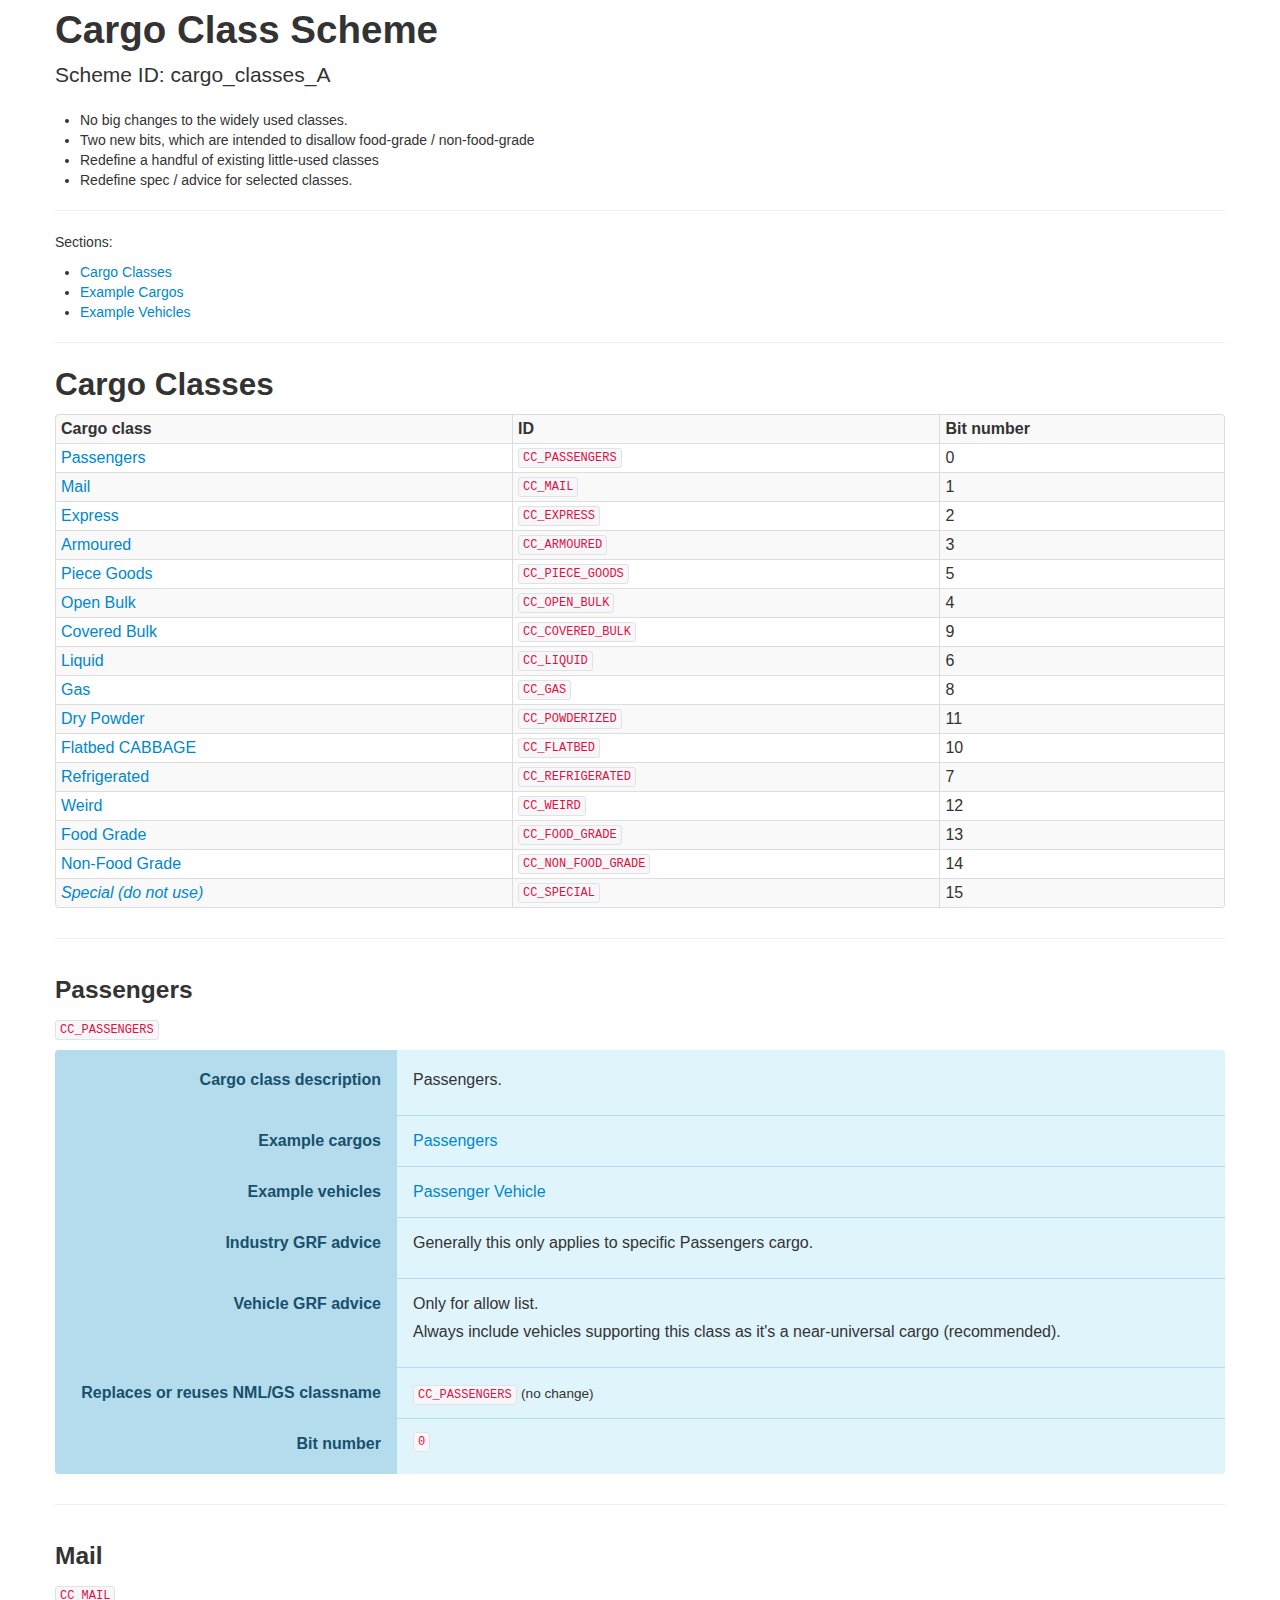
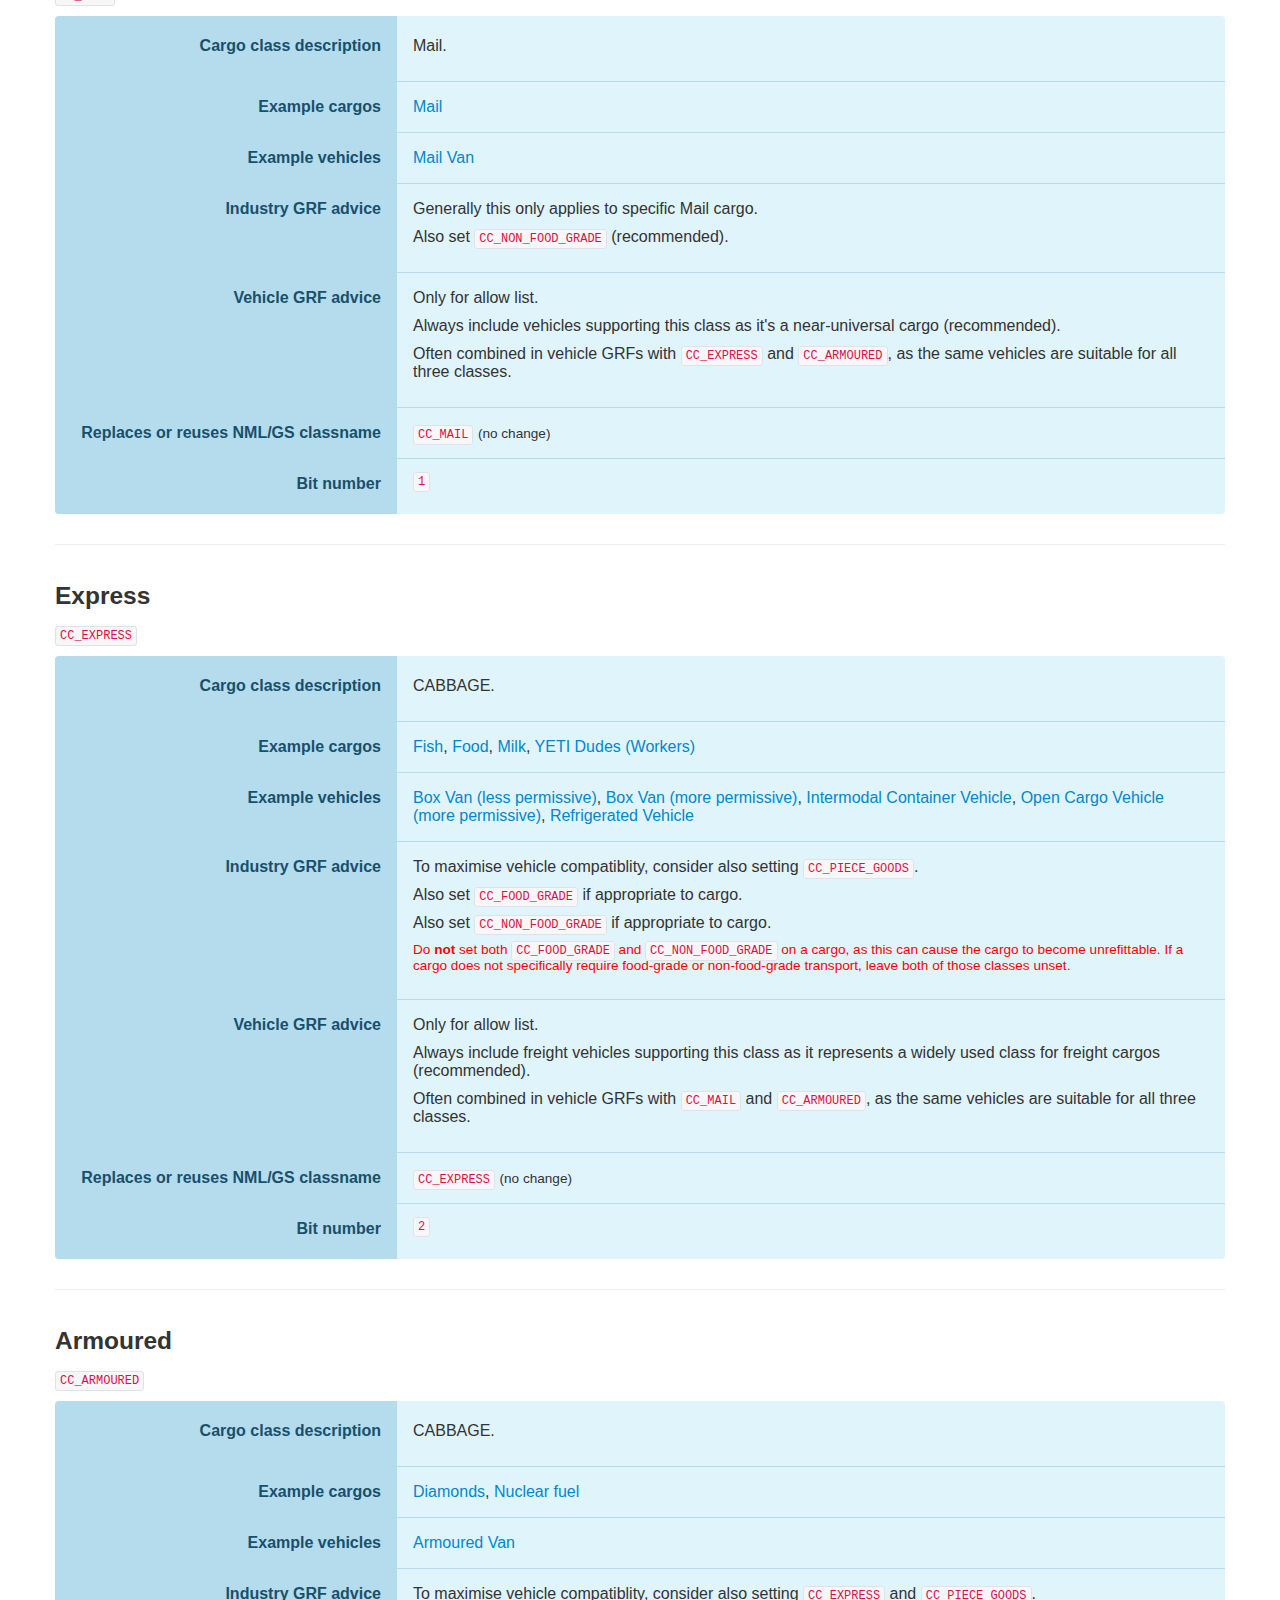
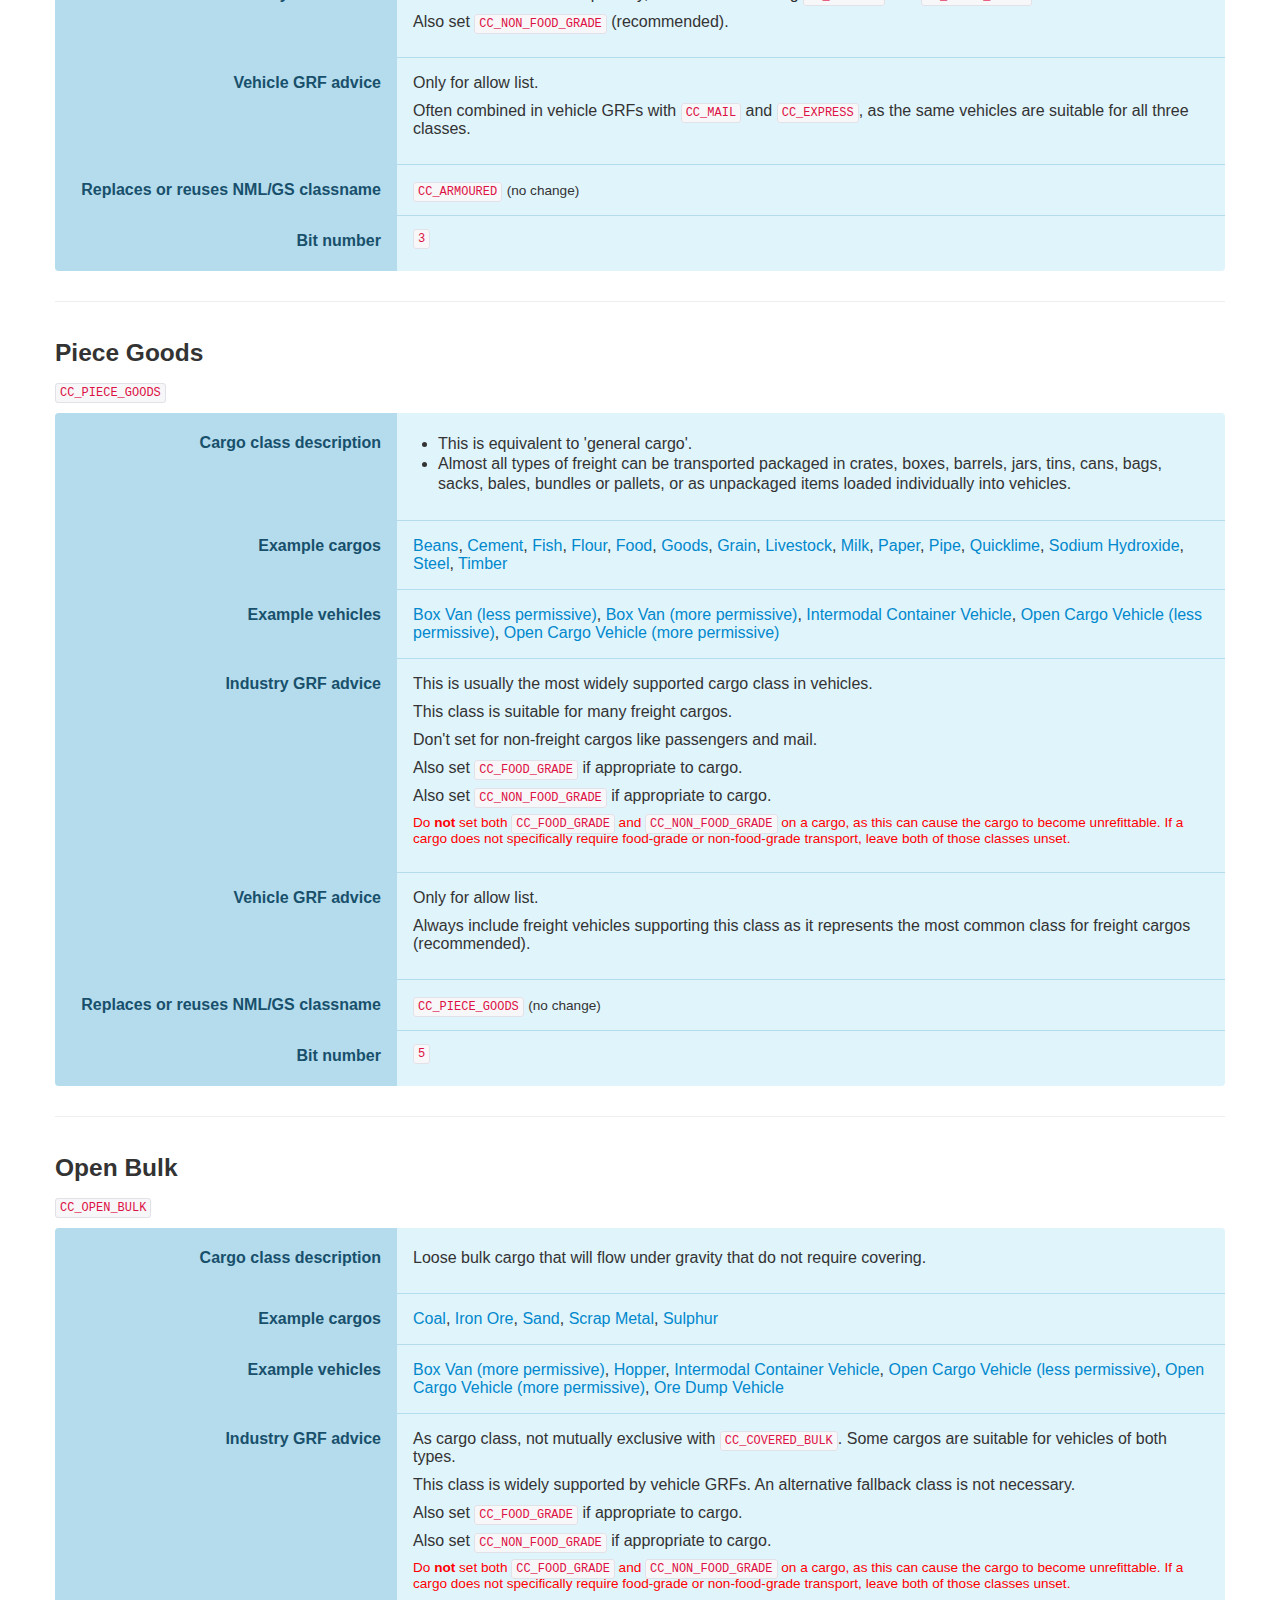
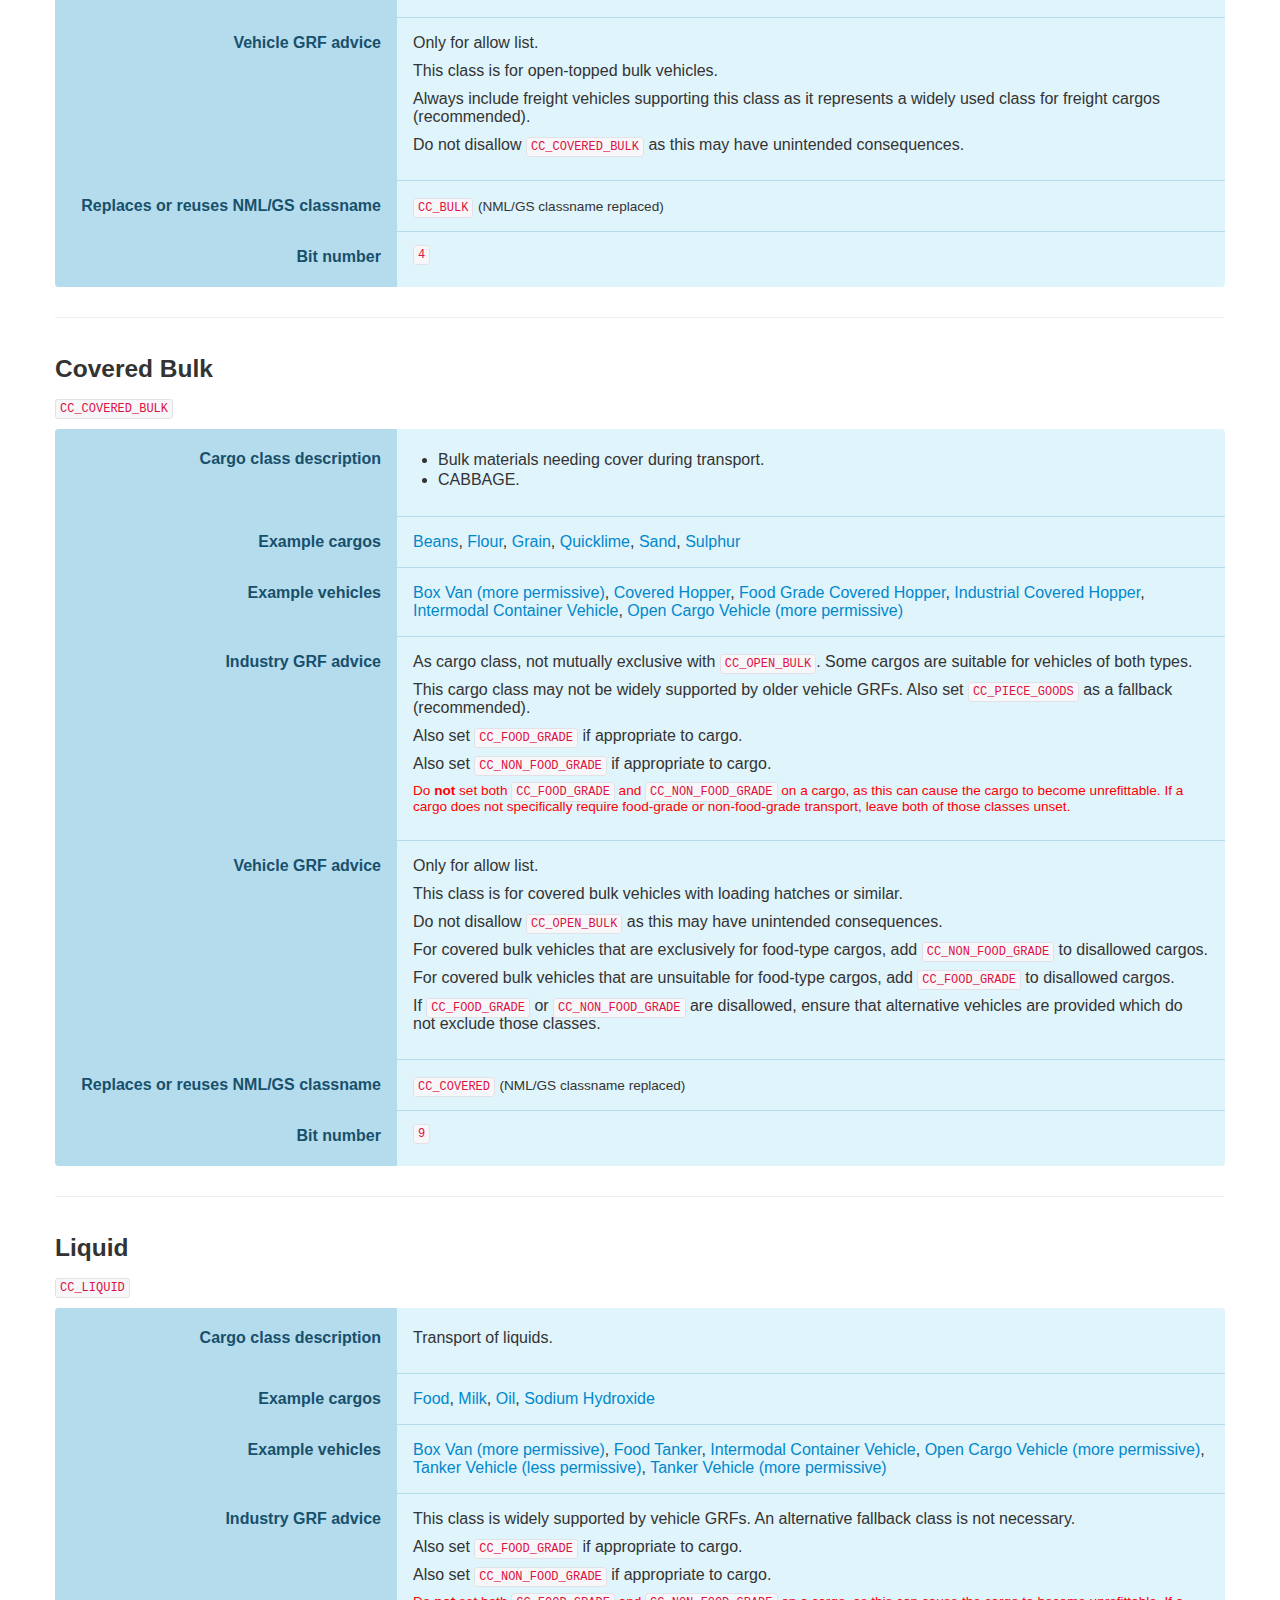
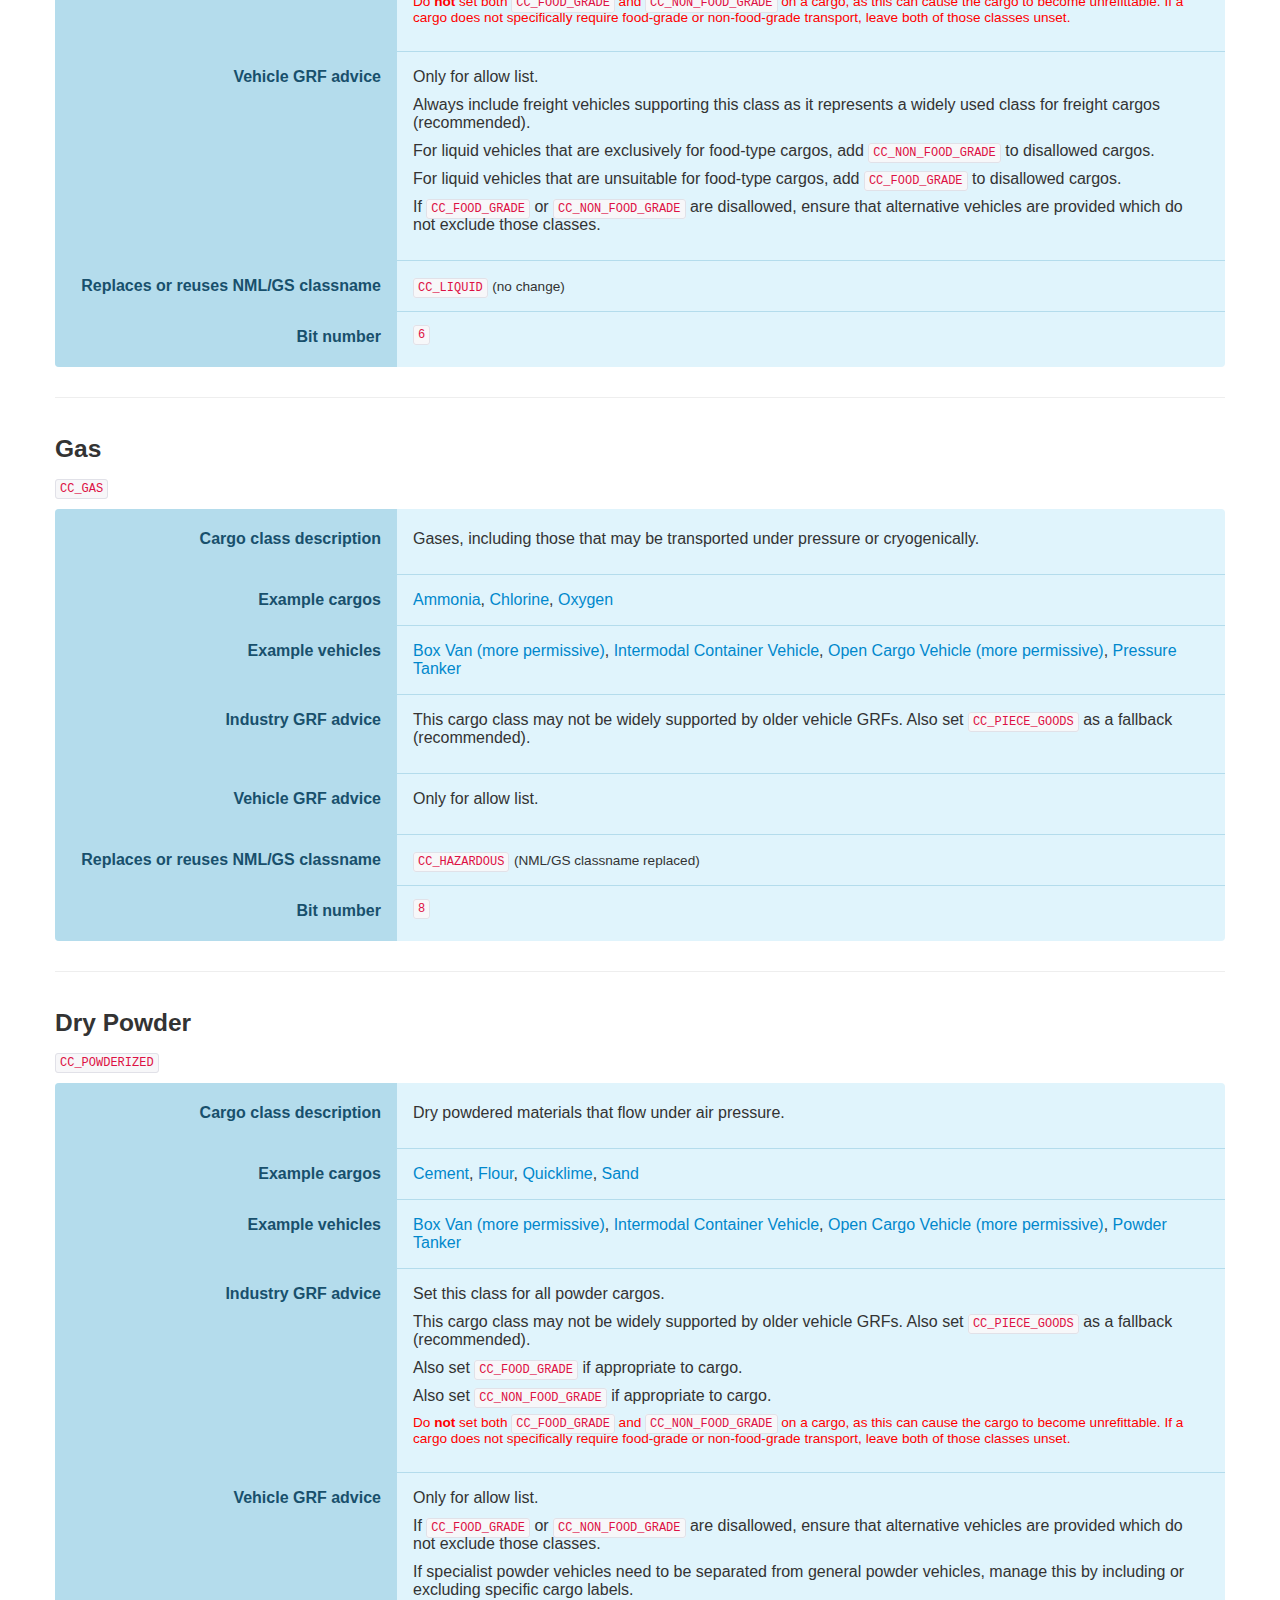
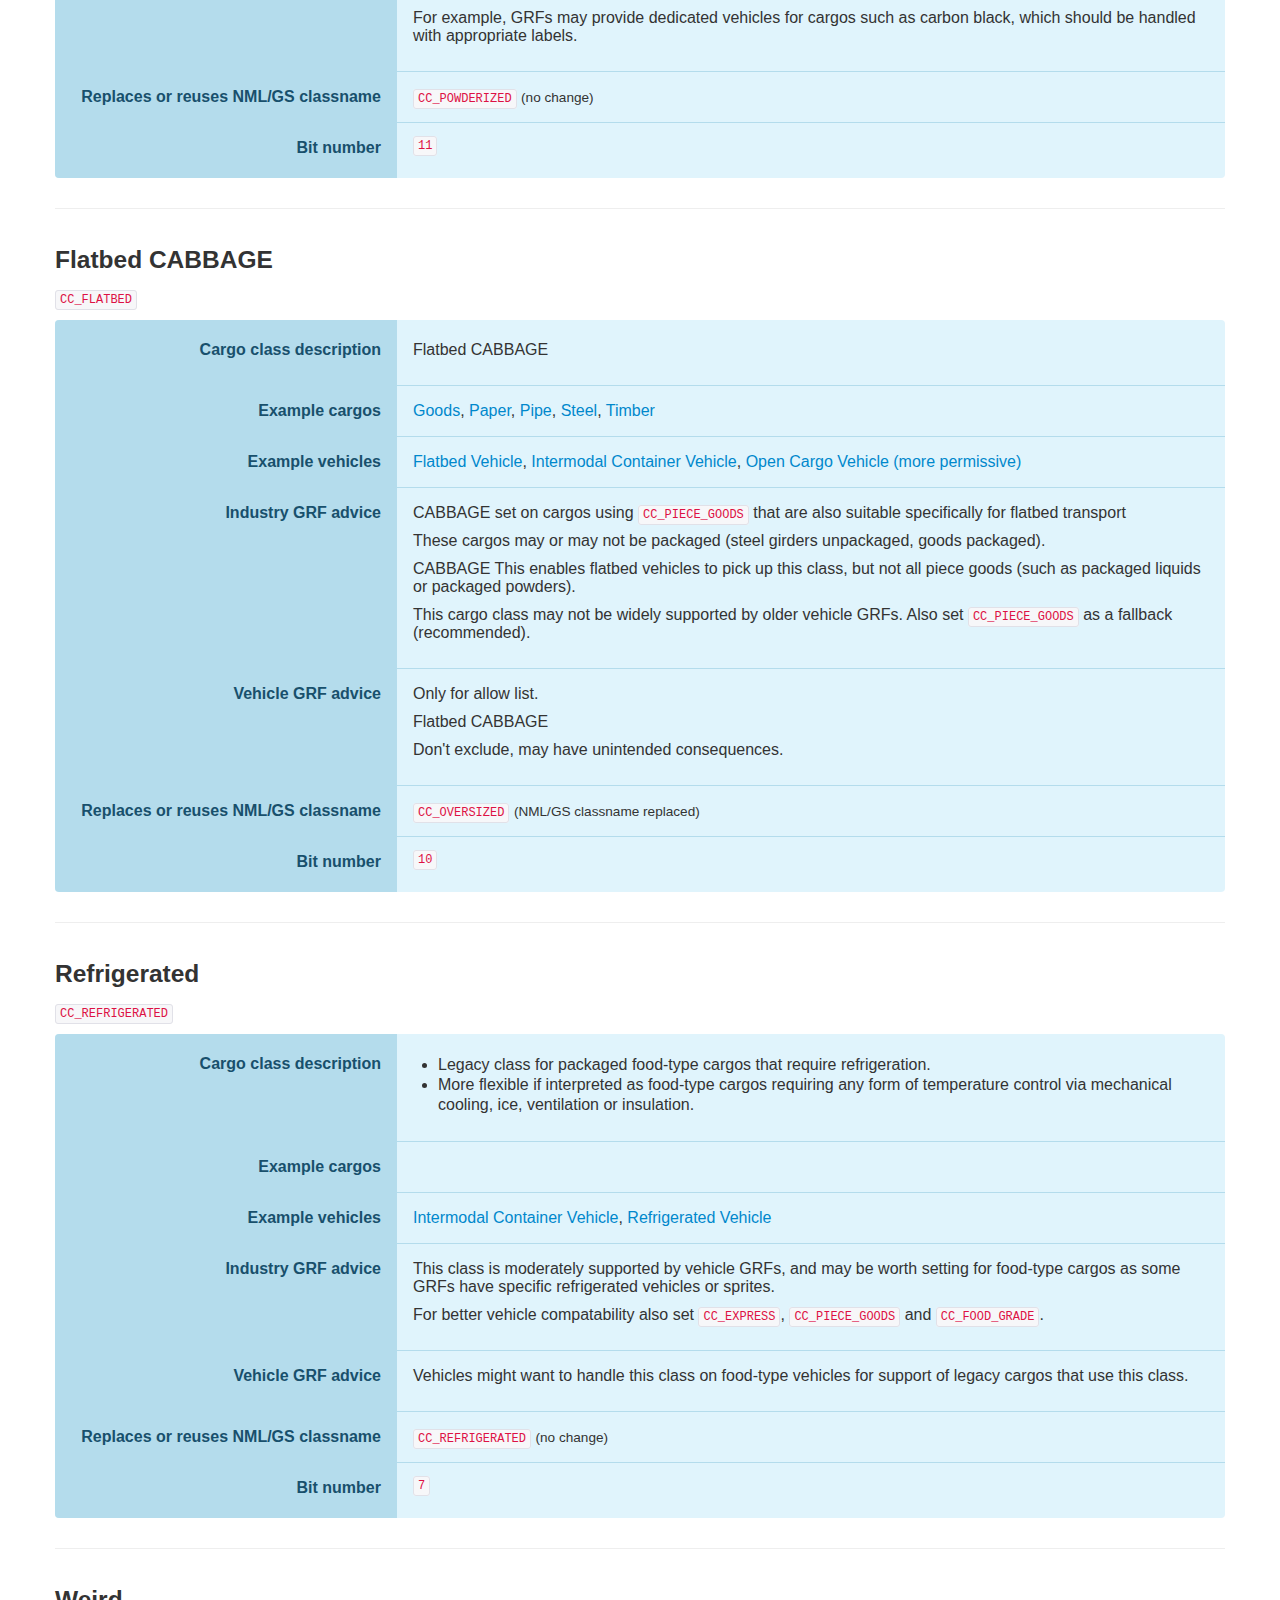
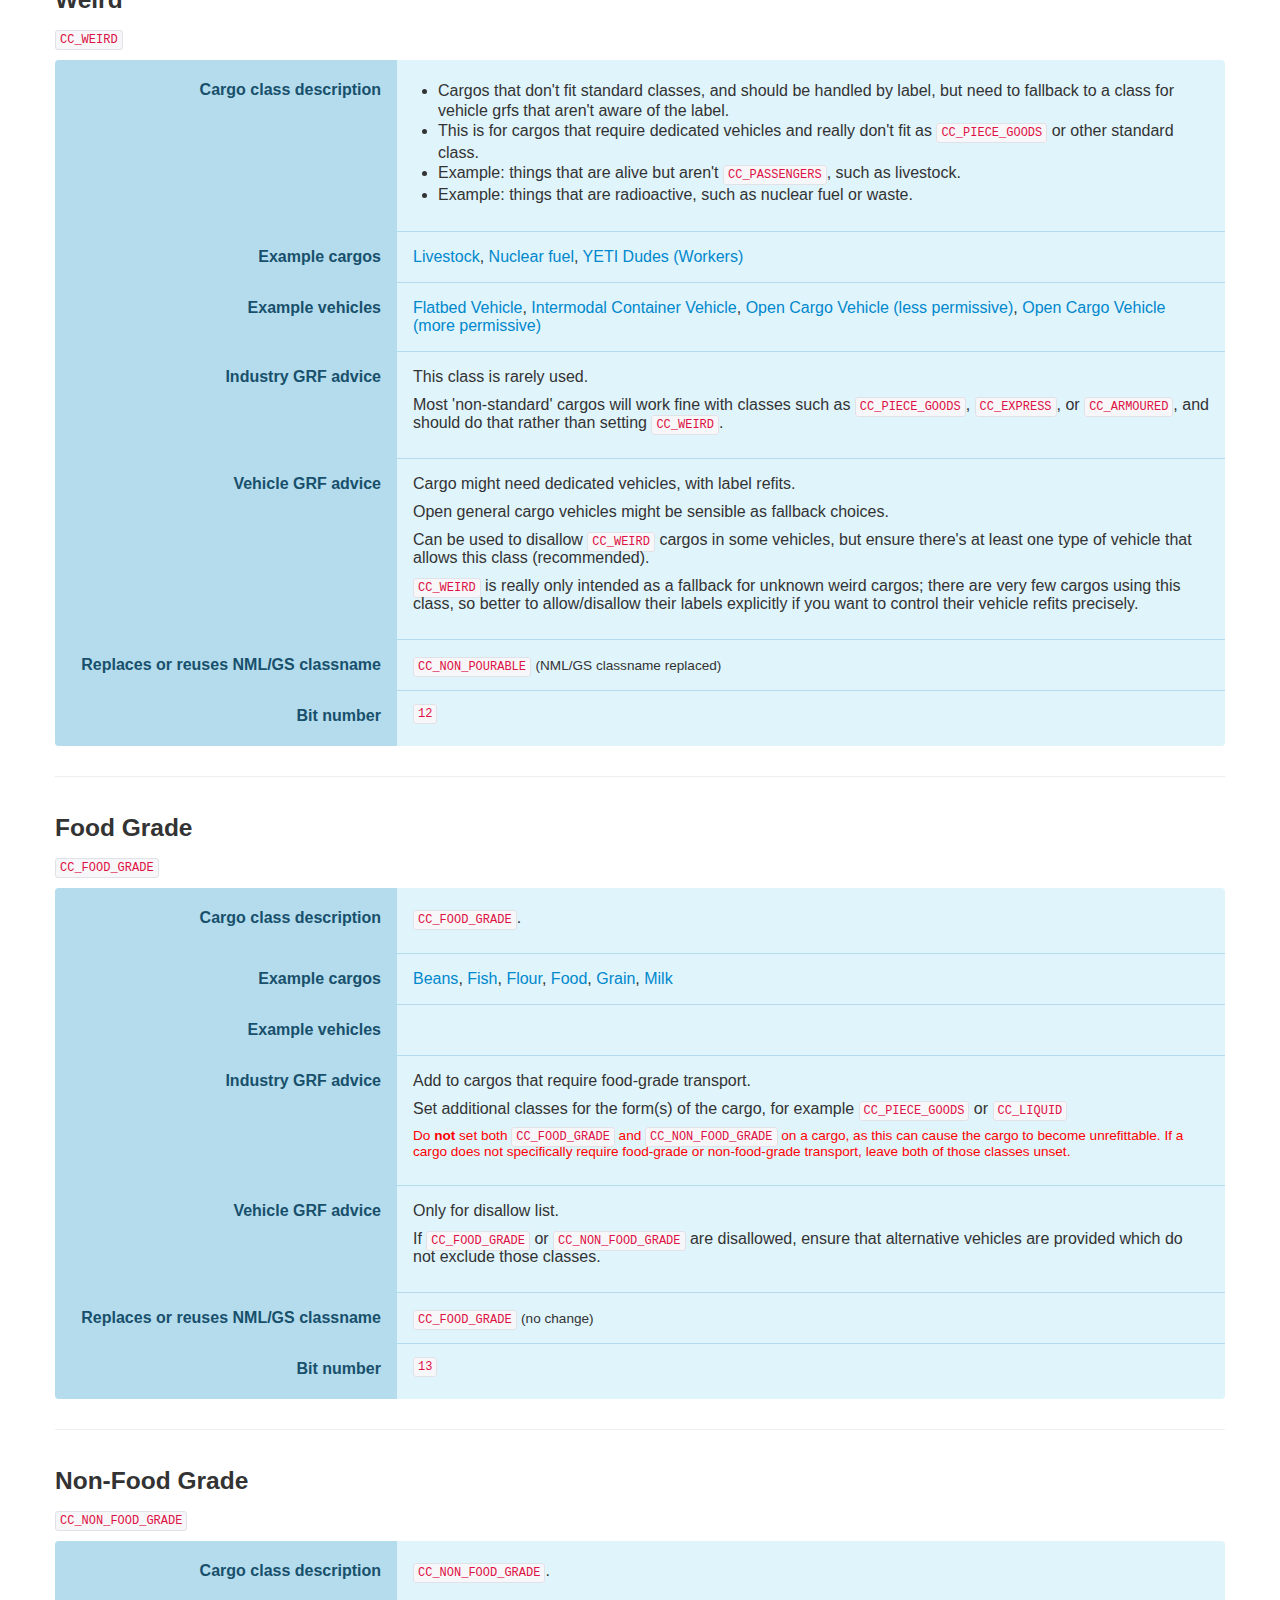
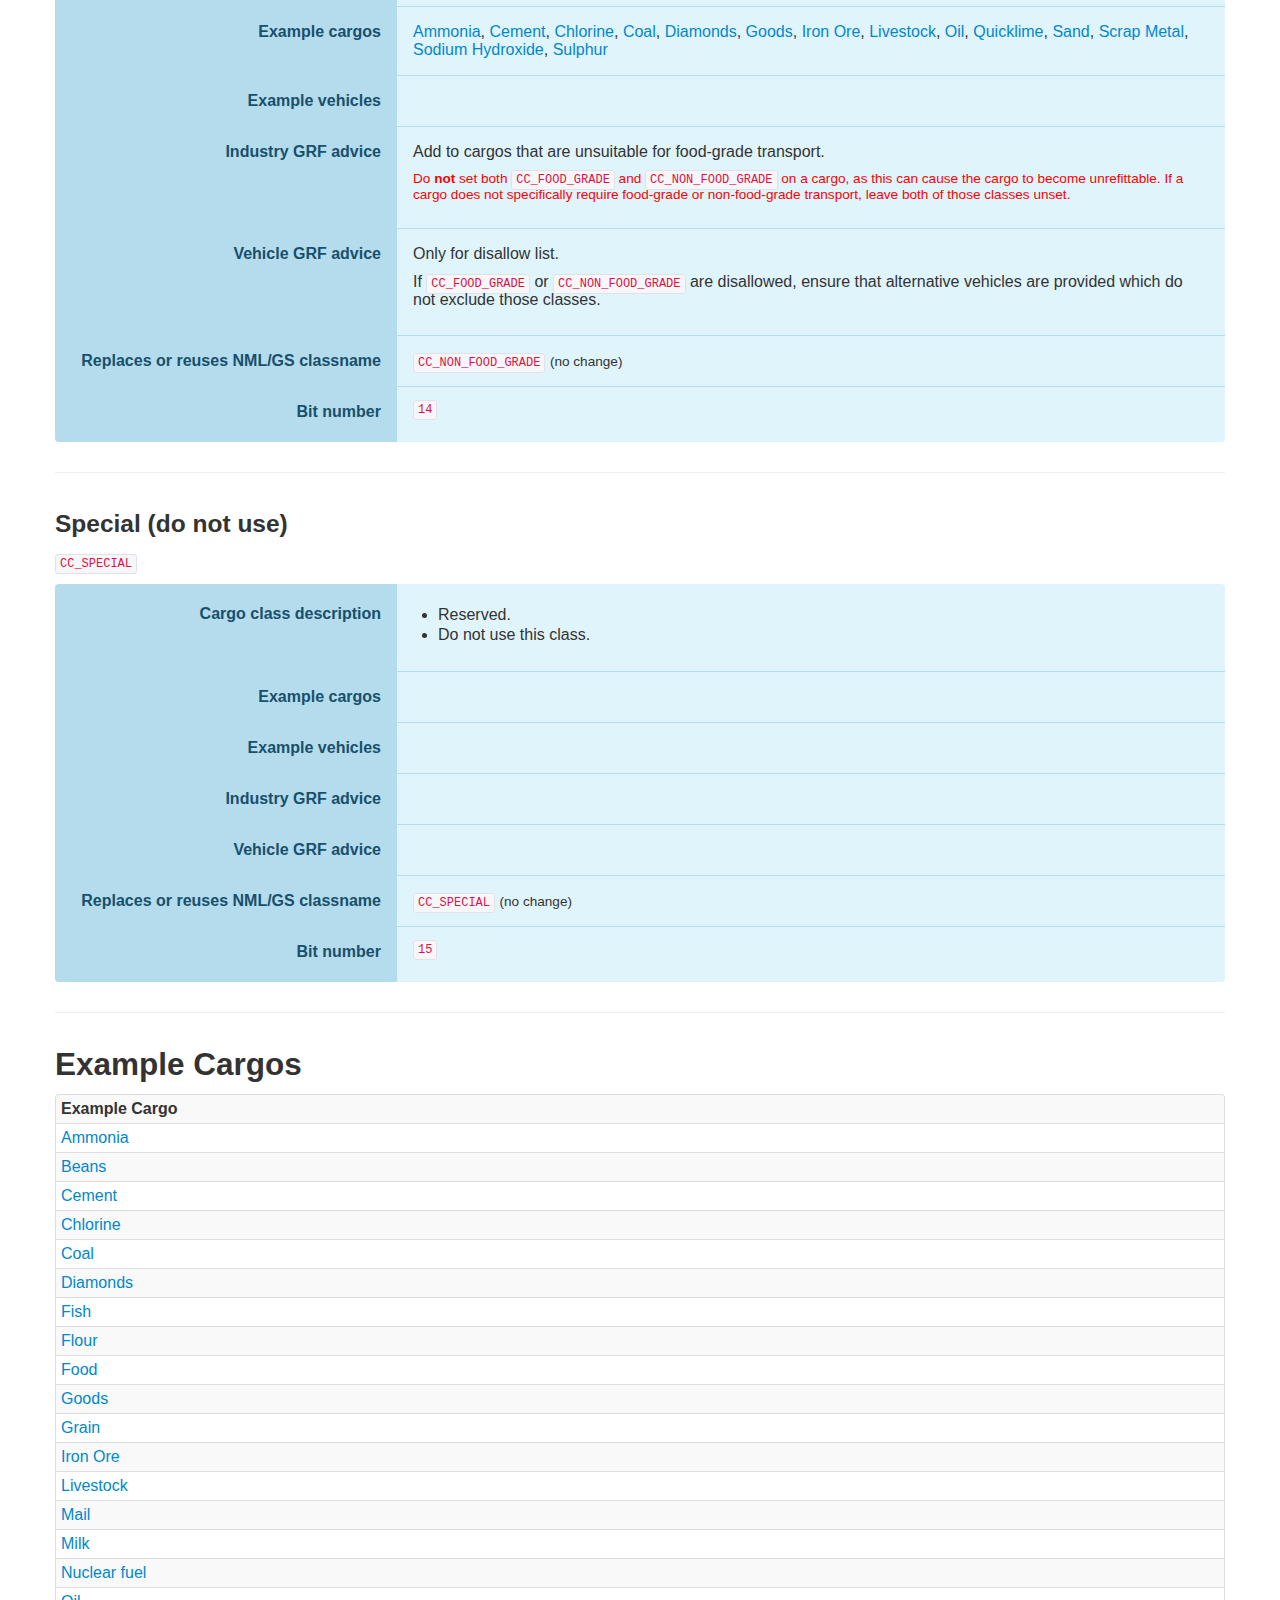
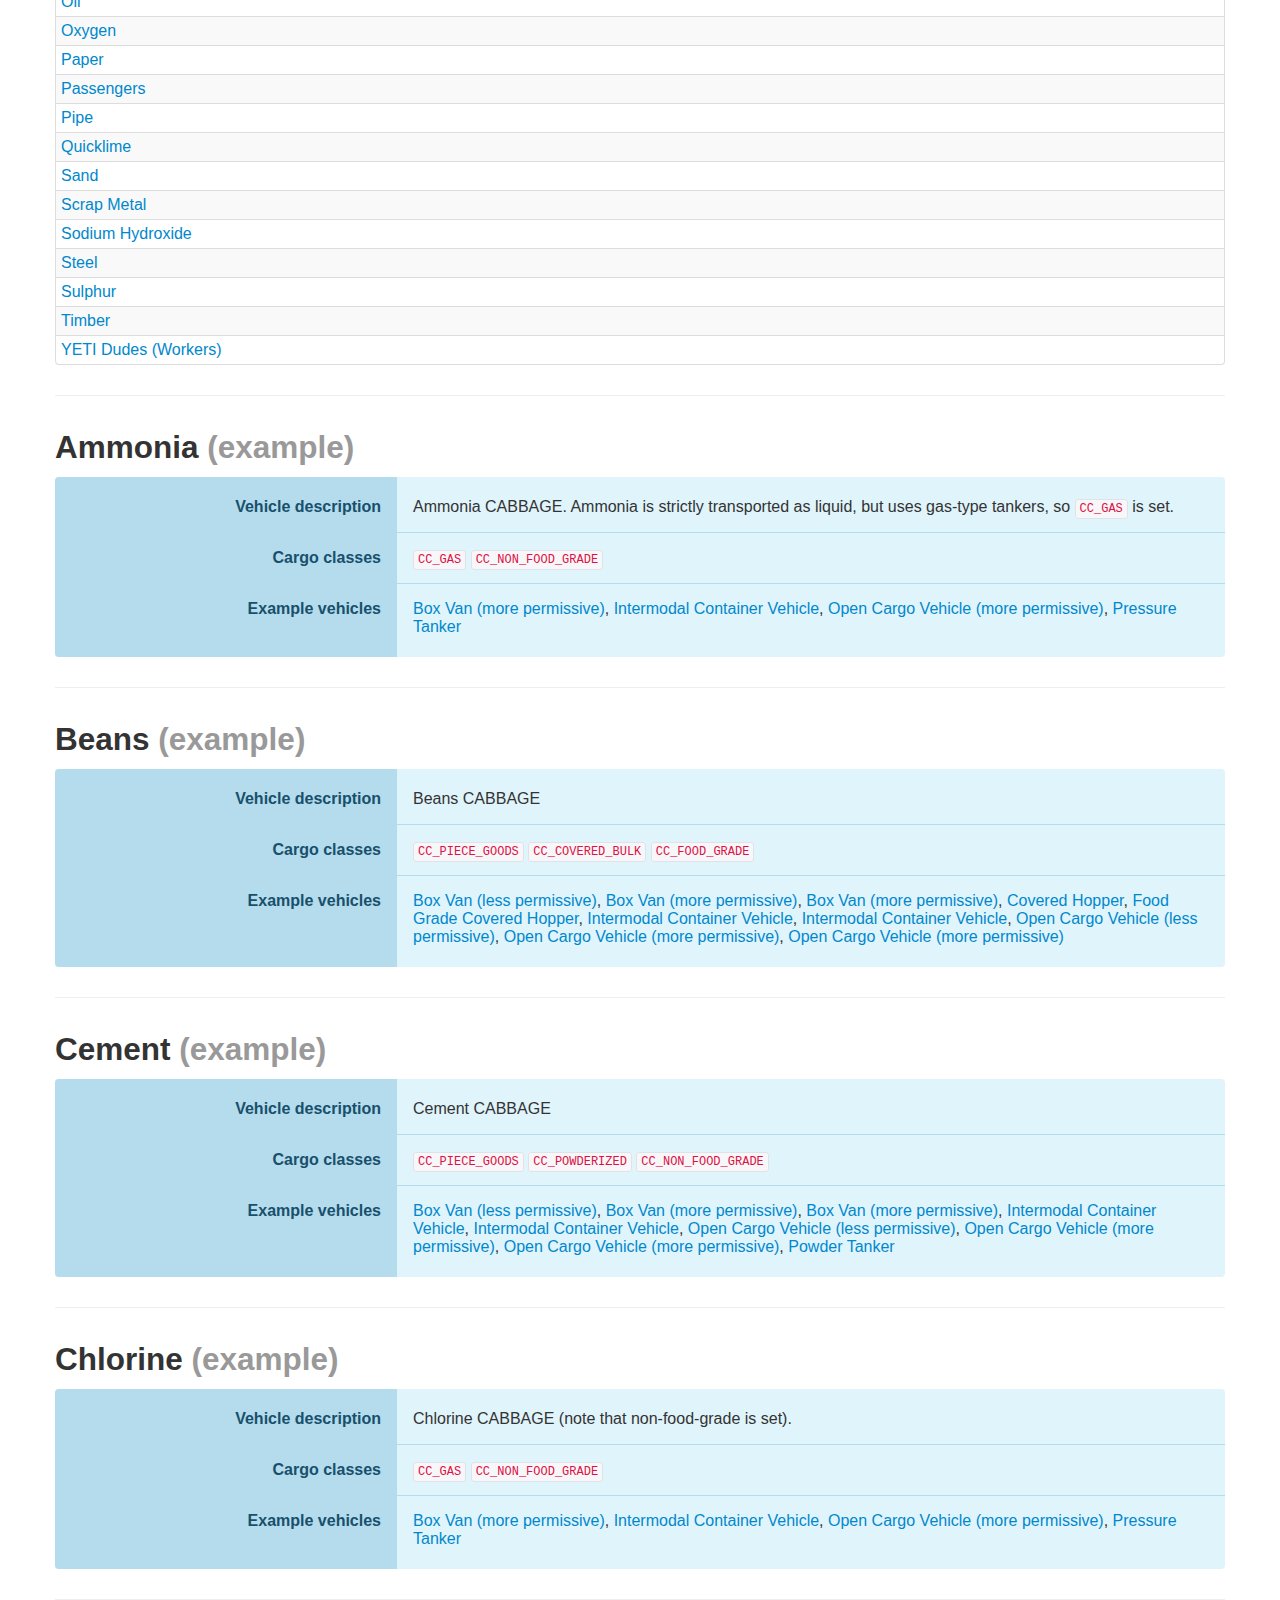
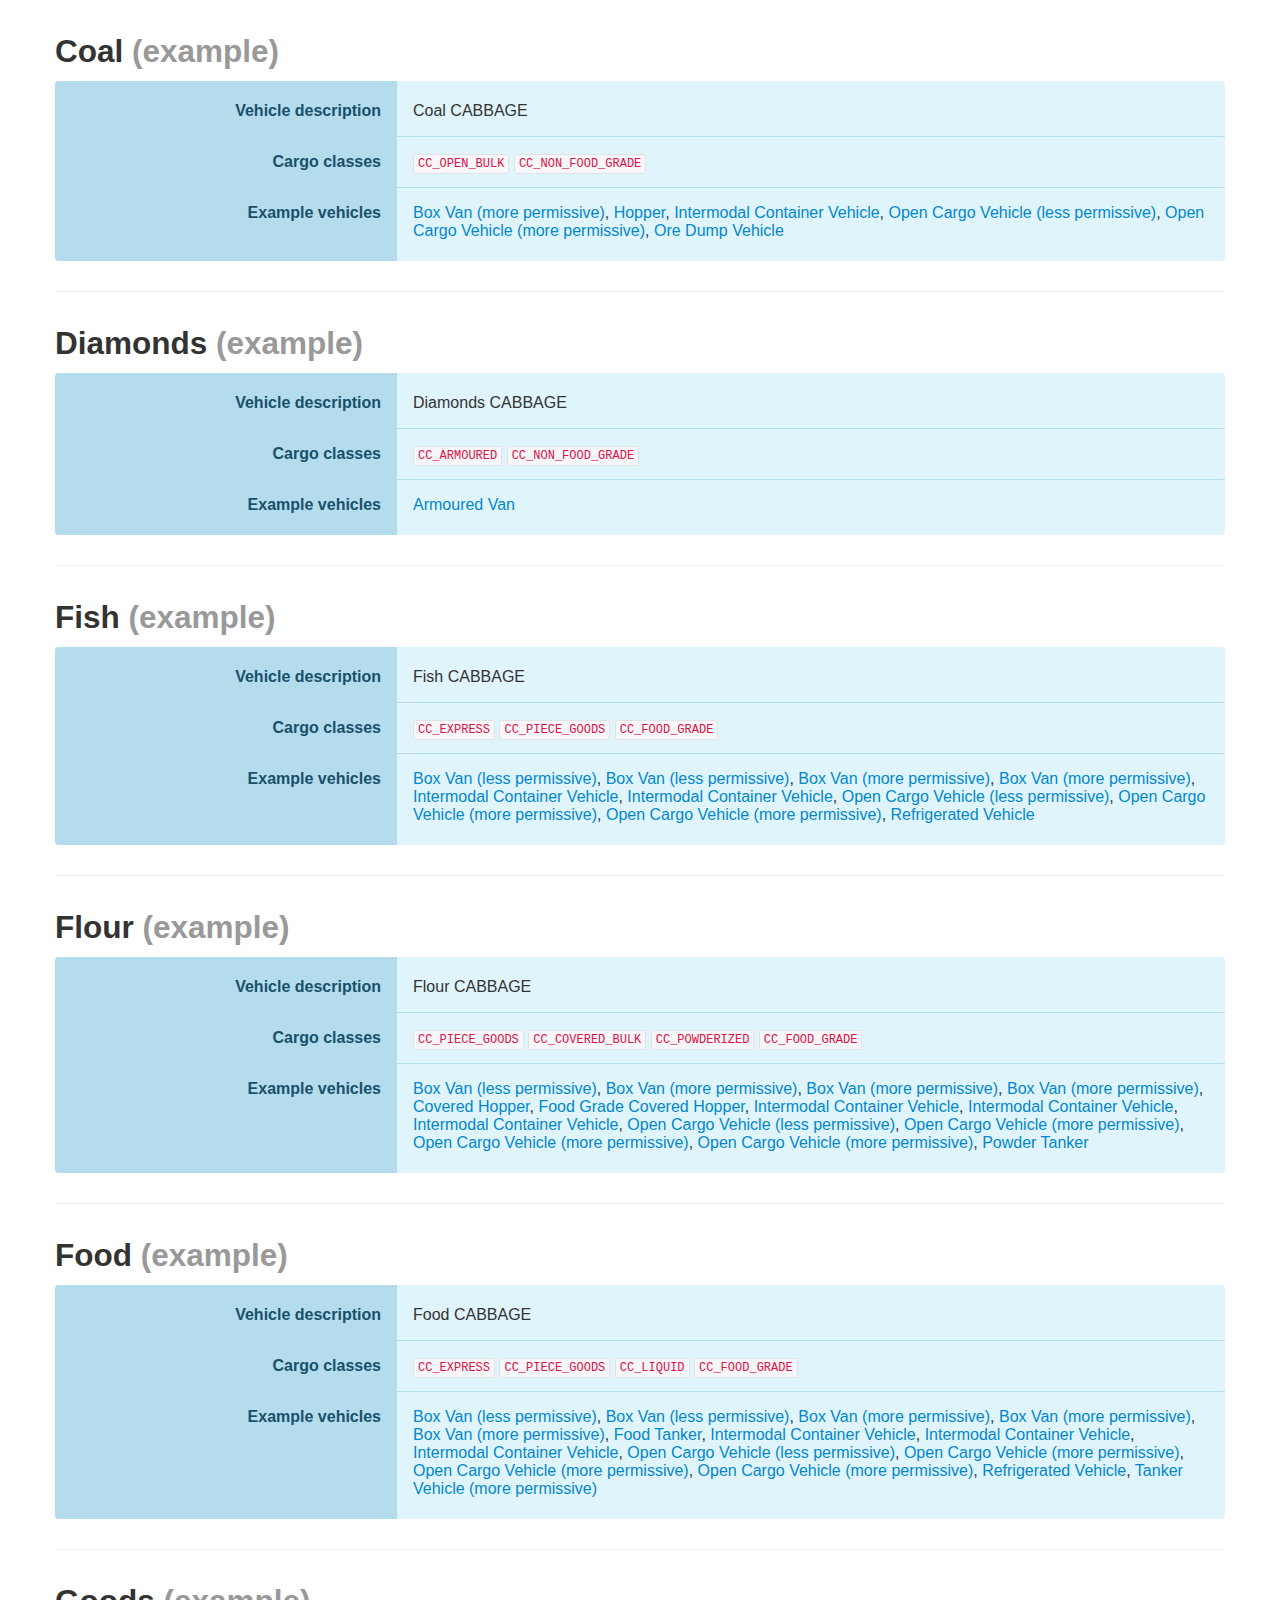
==== commit 5a5b436b: "Docs: better sort order of cargo classes in examples" ====
--- a/src/cargo_classes/docs/cargo_classes_A.html
+++ b/src/cargo_classes/docs/cargo_classes_A.html
@@ -784,6 +784,13 @@
                                     
                                         
                                             
+                                                <a href="#CARGO_LIVESTOCK">Livestock</a>,
+                                            
+                                            
+                                        
+                                    
+                                        
+                                            
                                                 <a href="#CARGO_MILK">Milk</a>,
                                             
                                             
@@ -1977,7 +1984,11 @@
                                                 
                                                     <li>Cargos that don't fit standard classes, and should be handled by label, but need to fallback to a class for vehicle grfs that aren't aware of the label.</li>
                                                 
-                                                    <li>This is for cargos that need very special handling and really don't fit as CC_PIECE_GOODS or other standard class.</li>
+                                                    <li>This is for cargos that require dedicated vehicles and really don't fit as CC_PIECE_GOODS or other standard class.</li>
+                                                
+                                                    <li>Example: things that are alive but aren't CC_PASSENGERS, such as livestock.</li>
+                                                
+                                                    <li>Example: things that are radioactive, such as nuclear fuel or waste.</li>
                                                 
                                             </ul>
                                         
@@ -1991,6 +2002,13 @@
                                     
                                         
                                             
+                                                <a href="#CARGO_LIVESTOCK">Livestock</a>,
+                                            
+                                            
+                                        
+                                    
+                                        
+                                            
                                                 <a href="#CARGO_NUCLEAR_FUEL">Nuclear fuel</a>,
                                             
                                             
@@ -2067,9 +2085,11 @@
                                         
                                             <p>Cargo might need dedicated vehicles, with label refits.</p>
                                         
-                                            <p>Open general cargo vehicles or flat vehicles might be sensible as fallback choices.</p>
-                                        
-                                            <p>Disallowing CC_WEIRD is unwise as it's only intended as a fallback for unknown weird cargos; there are very few cargos using this class, so just allow/disallow their labels explicitly if you want to control their vehicle refits precisely.</p>
+                                            <p>Open general cargo vehicles might be sensible as fallback choices.</p>
+                                        
+                                            <p>Can be used to disallow CC_WEIRD cargos in some vehicles, but ensure there's at least one type of vehicle that allows this class (recommended).</p>
+                                        
+                                            <p>CC_WEIRD is really only intended as a fallback for unknown weird cargos; there are very few cargos using this class, so better to allow/disallow their labels explicitly if you want to control their vehicle refits precisely.</p>
                                         
                                     
                                 </td>
@@ -2293,6 +2313,13 @@
                                         
                                             
                                                 <a href="#CARGO_IRON_ORE">Iron Ore</a>,
+                                            
+                                            
+                                        
+                                    
+                                        
+                                            
+                                                <a href="#CARGO_LIVESTOCK">Livestock</a>,
                                             
                                             
                                         
@@ -2565,6 +2592,12 @@
                 
                     
                         <tr>
+                            <td><a href="#CARGO_LIVESTOCK">Livestock</a></td>
+                        </tr>
+                    
+                
+                    
+                        <tr>
                             <td><a href="#CARGO_MAIL">Mail</a></td>
                         </tr>
                     
@@ -2736,11 +2769,11 @@
                                 <th>Cargo classes</th>
                                 <td>
                                     
+                                        CC_PIECE_GOODS
+                                    
                                         CC_COVERED_BULK
                                     
                                         CC_FOOD_GRADE
-                                    
-                                        CC_PIECE_GOODS
                                     
                                 </td>
                             </tr>
@@ -2839,11 +2872,11 @@
                                 <th>Cargo classes</th>
                                 <td>
                                     
+                                        CC_PIECE_GOODS
+                                    
+                                        CC_POWDERIZED
+                                    
                                         CC_NON_FOOD_GRADE
-                                    
-                                        CC_PIECE_GOODS
-                                    
-                                        CC_POWDERIZED
                                     
                                 </td>
                             </tr>
@@ -2994,9 +3027,9 @@
                                 <th>Cargo classes</th>
                                 <td>
                                     
+                                        CC_OPEN_BULK
+                                    
                                         CC_NON_FOOD_GRADE
-                                    
-                                        CC_OPEN_BULK
                                     
                                 </td>
                             </tr>
@@ -3107,9 +3140,9 @@
                                     
                                         CC_EXPRESS
                                     
+                                        CC_PIECE_GOODS
+                                    
                                         CC_FOOD_GRADE
-                                    
-                                        CC_PIECE_GOODS
                                     
                                 </td>
                             </tr>
@@ -3208,13 +3241,13 @@
                                 <th>Cargo classes</th>
                                 <td>
                                     
+                                        CC_PIECE_GOODS
+                                    
                                         CC_COVERED_BULK
                                     
+                                        CC_POWDERIZED
+                                    
                                         CC_FOOD_GRADE
-                                    
-                                        CC_PIECE_GOODS
-                                    
-                                        CC_POWDERIZED
                                     
                                 </td>
                             </tr>
@@ -3343,11 +3376,11 @@
                                     
                                         CC_EXPRESS
                                     
+                                        CC_PIECE_GOODS
+                                    
+                                        CC_LIQUID
+                                    
                                         CC_FOOD_GRADE
-                                    
-                                        CC_LIQUID
-                                    
-                                        CC_PIECE_GOODS
                                     
                                 </td>
                             </tr>
@@ -3481,11 +3514,11 @@
                                 <th>Cargo classes</th>
                                 <td>
                                     
+                                        CC_PIECE_GOODS
+                                    
                                         CC_FLATBED
                                     
                                         CC_NON_FOOD_GRADE
-                                    
-                                        CC_PIECE_GOODS
                                     
                                 </td>
                             </tr>
@@ -3570,11 +3603,11 @@
                                 <th>Cargo classes</th>
                                 <td>
                                     
+                                        CC_PIECE_GOODS
+                                    
                                         CC_COVERED_BULK
                                     
                                         CC_FOOD_GRADE
-                                    
-                                        CC_PIECE_GOODS
                                     
                                 </td>
                             </tr>
@@ -3673,10 +3706,10 @@
                                 <th>Cargo classes</th>
                                 <td>
                                     
+                                        CC_OPEN_BULK
+                                    
                                         CC_NON_FOOD_GRADE
                                     
-                                        CC_OPEN_BULK
-                                    
                                 </td>
                             </tr>
                             <tr>
@@ -3721,6 +3754,95 @@
                                         
                                             
                                                 <a href="#VEHICLE_ORE_DUMP">Ore Dump Vehicle</a>
+                                            
+                                            
+                                        
+                                    
+                                </td>
+                            </tr>
+                        </tbody>
+                    </table>
+                
+            
+                
+                    <hr style="margin-top:30px; margin-bottom:30px;" />
+                    <h2 id="CARGO_LIVESTOCK">
+                        Livestock <span class="muted">(example)</span>
+                    </h2>
+                    <table class="cargo-class-facts">
+                        <tbody>
+                            <tr>
+                                <th>Vehicle description</th>
+                                <td>Livestock CABBAGE - piece goods for legacy base game reasons - use label LVST for accurate control. CC_WEIRD also set to flag that this cargo is non-standard and would be better handled on labels.</td>
+                            </tr>
+                            <tr>
+                                <th>Cargo classes</th>
+                                <td>
+                                    
+                                        CC_PIECE_GOODS
+                                    
+                                        CC_WEIRD
+                                    
+                                        CC_NON_FOOD_GRADE
+                                    
+                                </td>
+                            </tr>
+                            <tr>
+                                <th>Example vehicles</th>
+                                <td>
+                                    
+                                        
+                                            
+                                                <a href="#VEHICLE_BOX_VAN_MORE_PERMISSIVE">Box Van (more permissive)</a>,
+                                            
+                                            
+                                        
+                                    
+                                        
+                                            
+                                                <a href="#VEHICLE_FLATBED">Flatbed Vehicle</a>,
+                                            
+                                            
+                                        
+                                    
+                                        
+                                            
+                                                <a href="#VEHICLE_INTERMODAL_CONTAINERS">Intermodal Container Vehicle</a>,
+                                            
+                                            
+                                        
+                                    
+                                        
+                                            
+                                                <a href="#VEHICLE_INTERMODAL_CONTAINERS">Intermodal Container Vehicle</a>,
+                                            
+                                            
+                                        
+                                    
+                                        
+                                            
+                                                <a href="#VEHICLE_OPEN_CARGO_LESS_PERMISSIVE">Open Cargo Vehicle (less permissive)</a>,
+                                            
+                                            
+                                        
+                                    
+                                        
+                                            
+                                                <a href="#VEHICLE_OPEN_CARGO_LESS_PERMISSIVE">Open Cargo Vehicle (less permissive)</a>,
+                                            
+                                            
+                                        
+                                    
+                                        
+                                            
+                                                <a href="#VEHICLE_OPEN_CARGO_MORE_PERMISSIVE">Open Cargo Vehicle (more permissive)</a>,
+                                            
+                                            
+                                        
+                                    
+                                        
+                                            
+                                                <a href="#VEHICLE_OPEN_CARGO_MORE_PERMISSIVE">Open Cargo Vehicle (more permissive)</a>
                                             
                                             
                                         
@@ -3784,11 +3906,11 @@
                                     
                                         CC_EXPRESS
                                     
+                                        CC_PIECE_GOODS
+                                    
+                                        CC_LIQUID
+                                    
                                         CC_FOOD_GRADE
-                                    
-                                        CC_LIQUID
-                                    
-                                        CC_PIECE_GOODS
                                     
                                 </td>
                             </tr>
@@ -4115,9 +4237,9 @@
                                 <th>Cargo classes</th>
                                 <td>
                                     
+                                        CC_PIECE_GOODS
+                                    
                                         CC_FLATBED
-                                    
-                                        CC_PIECE_GOODS
                                     
                                 </td>
                             </tr>
@@ -4238,9 +4360,9 @@
                                 <th>Cargo classes</th>
                                 <td>
                                     
+                                        CC_PIECE_GOODS
+                                    
                                         CC_FLATBED
-                                    
-                                        CC_PIECE_GOODS
                                     
                                 </td>
                             </tr>
@@ -4325,13 +4447,13 @@
                                 <th>Cargo classes</th>
                                 <td>
                                     
+                                        CC_PIECE_GOODS
+                                    
                                         CC_COVERED_BULK
                                     
+                                        CC_POWDERIZED
+                                    
                                         CC_NON_FOOD_GRADE
-                                    
-                                        CC_PIECE_GOODS
-                                    
-                                        CC_POWDERIZED
                                     
                                 </td>
                             </tr>
@@ -4458,13 +4580,13 @@
                                 <th>Cargo classes</th>
                                 <td>
                                     
+                                        CC_OPEN_BULK
+                                    
                                         CC_COVERED_BULK
                                     
+                                        CC_POWDERIZED
+                                    
                                         CC_NON_FOOD_GRADE
-                                    
-                                        CC_OPEN_BULK
-                                    
-                                        CC_POWDERIZED
                                     
                                 </td>
                             </tr>
@@ -4598,9 +4720,9 @@
                                 <th>Cargo classes</th>
                                 <td>
                                     
+                                        CC_OPEN_BULK
+                                    
                                         CC_NON_FOOD_GRADE
-                                    
-                                        CC_OPEN_BULK
                                     
                                 </td>
                             </tr>
@@ -4671,11 +4793,11 @@
                                 <th>Cargo classes</th>
                                 <td>
                                     
+                                        CC_PIECE_GOODS
+                                    
                                         CC_LIQUID
                                     
                                         CC_NON_FOOD_GRADE
-                                    
-                                        CC_PIECE_GOODS
                                     
                                 </td>
                             </tr>
@@ -4774,9 +4896,9 @@
                                 <th>Cargo classes</th>
                                 <td>
                                     
+                                        CC_PIECE_GOODS
+                                    
                                         CC_FLATBED
-                                    
-                                        CC_PIECE_GOODS
                                     
                                 </td>
                             </tr>
@@ -4861,11 +4983,11 @@
                                 <th>Cargo classes</th>
                                 <td>
                                     
+                                        CC_OPEN_BULK
+                                    
                                         CC_COVERED_BULK
                                     
                                         CC_NON_FOOD_GRADE
-                                    
-                                        CC_OPEN_BULK
                                     
                                 </td>
                             </tr>
@@ -4971,9 +5093,9 @@
                                 <th>Cargo classes</th>
                                 <td>
                                     
+                                        CC_PIECE_GOODS
+                                    
                                         CC_FLATBED
-                                    
-                                        CC_PIECE_GOODS
                                     
                                 </td>
                             </tr>
@@ -5067,13 +5189,6 @@
                             <tr>
                                 <th>Example vehicles</th>
                                 <td>
-                                    
-                                        
-                                            
-                                                <a href="#VEHICLE_BOX_VAN_LESS_PERMISSIVE">Box Van (less permissive)</a>,
-                                            
-                                            
-                                        
                                     
                                         
                                             
@@ -5209,6 +5324,12 @@
                 
                     
                         <tr>
+                            <td><a href="#VEHICLE_LIVESTOCK_CARRIER">Livestock Carrier</a></td>
+                        </tr>
+                    
+                
+                    
+                        <tr>
                             <td><a href="#VEHICLE_MAIL_VAN">Mail Van</a></td>
                         </tr>
                     
@@ -5328,7 +5449,7 @@
                         <tbody>
                             <tr>
                                 <th>Vehicle description</th>
-                                <td>An example of a box van with relatively restricted refits.</td>
+                                <td>An example of a box van with relatively restricted refits. CC_WEIRD is disallowed as an example, but this should only be done if other vehicles support CC_WEIRD.</td>
                             </tr>
                             <tr>
                                 <th>Cargo classes allowed</th>
@@ -5344,6 +5465,8 @@
                                 <th>Cargo classes disallowed</th>
                                 <td>
                                     
+                                        CC_WEIRD
+                                    
                                 </td>
                             </tr>
                             <tr>
@@ -5464,14 +5587,7 @@
                                     
                                         
                                             
-                                                <a href="#CARGO_TIMBER">Timber</a>,
-                                            
-                                            
-                                        
-                                    
-                                        
-                                            
-                                                <a href="#CARGO_YETI_DUDES">YETI Dudes (Workers)</a>
+                                                <a href="#CARGO_TIMBER">Timber</a>
                                             
                                             
                                         
@@ -5500,20 +5616,18 @@
                                 <th>Cargo classes allowed</th>
                                 <td>
                                     
+                                        CC_EXPRESS
+                                    
+                                        CC_PIECE_GOODS
+                                    
+                                        CC_OPEN_BULK
+                                    
                                         CC_COVERED_BULK
                                     
-                                        CC_EXPRESS
+                                        CC_LIQUID
                                     
                                         CC_GAS
                                     
-                                        CC_LIQUID
-                                    
-                                        CC_LIVESTOCK
-                                    
-                                        CC_OPEN_BULK
-                                    
-                                        CC_PIECE_GOODS
-                                    
                                         CC_POWDERIZED
                                     
                                 </td>
@@ -5657,6 +5771,13 @@
                                         
                                             
                                                 <a href="#CARGO_IRON_ORE">Iron Ore</a>,
+                                            
+                                            
+                                        
+                                    
+                                        
+                                            
+                                                <a href="#CARGO_LIVESTOCK">Livestock</a>,
                                             
                                             
                                         
@@ -6047,6 +6168,13 @@
                                     
                                         
                                             
+                                                <a href="#CARGO_LIVESTOCK">Livestock</a>,
+                                            
+                                            
+                                        
+                                    
+                                        
+                                            
                                                 <a href="#CARGO_NUCLEAR_FUEL">Nuclear fuel</a>,
                                             
                                             
@@ -6231,24 +6359,22 @@
                                 <th>Cargo classes allowed</th>
                                 <td>
                                     
+                                        CC_EXPRESS
+                                    
+                                        CC_PIECE_GOODS
+                                    
+                                        CC_OPEN_BULK
+                                    
                                         CC_COVERED_BULK
                                     
-                                        CC_EXPRESS
+                                        CC_LIQUID
+                                    
+                                        CC_GAS
+                                    
+                                        CC_POWDERIZED
                                     
                                         CC_FLATBED
                                     
-                                        CC_GAS
-                                    
-                                        CC_LIQUID
-                                    
-                                        CC_LIVESTOCK
-                                    
-                                        CC_OPEN_BULK
-                                    
-                                        CC_PIECE_GOODS
-                                    
-                                        CC_POWDERIZED
-                                    
                                         CC_REFRIGERATED
                                     
                                         CC_WEIRD
@@ -6407,6 +6533,20 @@
                                     
                                         
                                             
+                                                <a href="#CARGO_LIVESTOCK">Livestock</a>,
+                                            
+                                            
+                                        
+                                    
+                                        
+                                            
+                                                <a href="#CARGO_LIVESTOCK">Livestock</a>,
+                                            
+                                            
+                                        
+                                    
+                                        
+                                            
                                                 <a href="#CARGO_MILK">Milk</a>,
                                             
                                             
@@ -6593,6 +6733,39 @@
                                             
                                             
                                         
+                                    
+                                </td>
+                            </tr>
+                        </tbody>
+                    </table>
+                
+            
+                
+                    <hr style="margin-top:30px; margin-bottom:30px;" />
+                    <h2 id="VEHICLE_LIVESTOCK_CARRIER">
+                        Livestock Carrier <span class="muted">(example)</span>
+                    </h2>
+                    <table class="cargo-class-facts">
+                        <tbody>
+                            <tr>
+                                <th>Vehicle description</th>
+                                <td>CABBAGE. No classes. Uses label refit to LVST.</td>
+                            </tr>
+                            <tr>
+                                <th>Cargo classes allowed</th>
+                                <td>
+                                    
+                                </td>
+                            </tr>
+                            <tr>
+                                <th>Cargo classes disallowed</th>
+                                <td>
+                                    
+                                </td>
+                            </tr>
+                            <tr>
+                                <th>Example cargos</th>
+                                <td>
                                     
                                 </td>
                             </tr>
@@ -6657,10 +6830,10 @@
                                 <th>Cargo classes allowed</th>
                                 <td>
                                     
+                                        CC_PIECE_GOODS
+                                    
                                         CC_OPEN_BULK
                                     
-                                        CC_PIECE_GOODS
-                                    
                                         CC_WEIRD
                                     
                                 </td>
@@ -6734,6 +6907,20 @@
                                         
                                             
                                                 <a href="#CARGO_IRON_ORE">Iron Ore</a>,
+                                            
+                                            
+                                        
+                                    
+                                        
+                                            
+                                                <a href="#CARGO_LIVESTOCK">Livestock</a>,
+                                            
+                                            
+                                        
+                                    
+                                        
+                                            
+                                                <a href="#CARGO_LIVESTOCK">Livestock</a>,
                                             
                                             
                                         
@@ -6843,24 +7030,22 @@
                                 <th>Cargo classes allowed</th>
                                 <td>
                                     
+                                        CC_EXPRESS
+                                    
+                                        CC_PIECE_GOODS
+                                    
+                                        CC_OPEN_BULK
+                                    
                                         CC_COVERED_BULK
                                     
-                                        CC_EXPRESS
+                                        CC_LIQUID
+                                    
+                                        CC_GAS
+                                    
+                                        CC_POWDERIZED
                                     
                                         CC_FLATBED
                                     
-                                        CC_GAS
-                                    
-                                        CC_LIQUID
-                                    
-                                        CC_LIVESTOCK
-                                    
-                                        CC_OPEN_BULK
-                                    
-                                        CC_PIECE_GOODS
-                                    
-                                        CC_POWDERIZED
-                                    
                                         CC_WEIRD
                                     
                                 </td>
@@ -7011,6 +7196,20 @@
                                         
                                             
                                                 <a href="#CARGO_IRON_ORE">Iron Ore</a>,
+                                            
+                                            
+                                        
+                                    
+                                        
+                                            
+                                                <a href="#CARGO_LIVESTOCK">Livestock</a>,
+                                            
+                                            
+                                        
+                                    
+                                        
+                                            
+                                                <a href="#CARGO_LIVESTOCK">Livestock</a>,
                                             
                                             
                                         
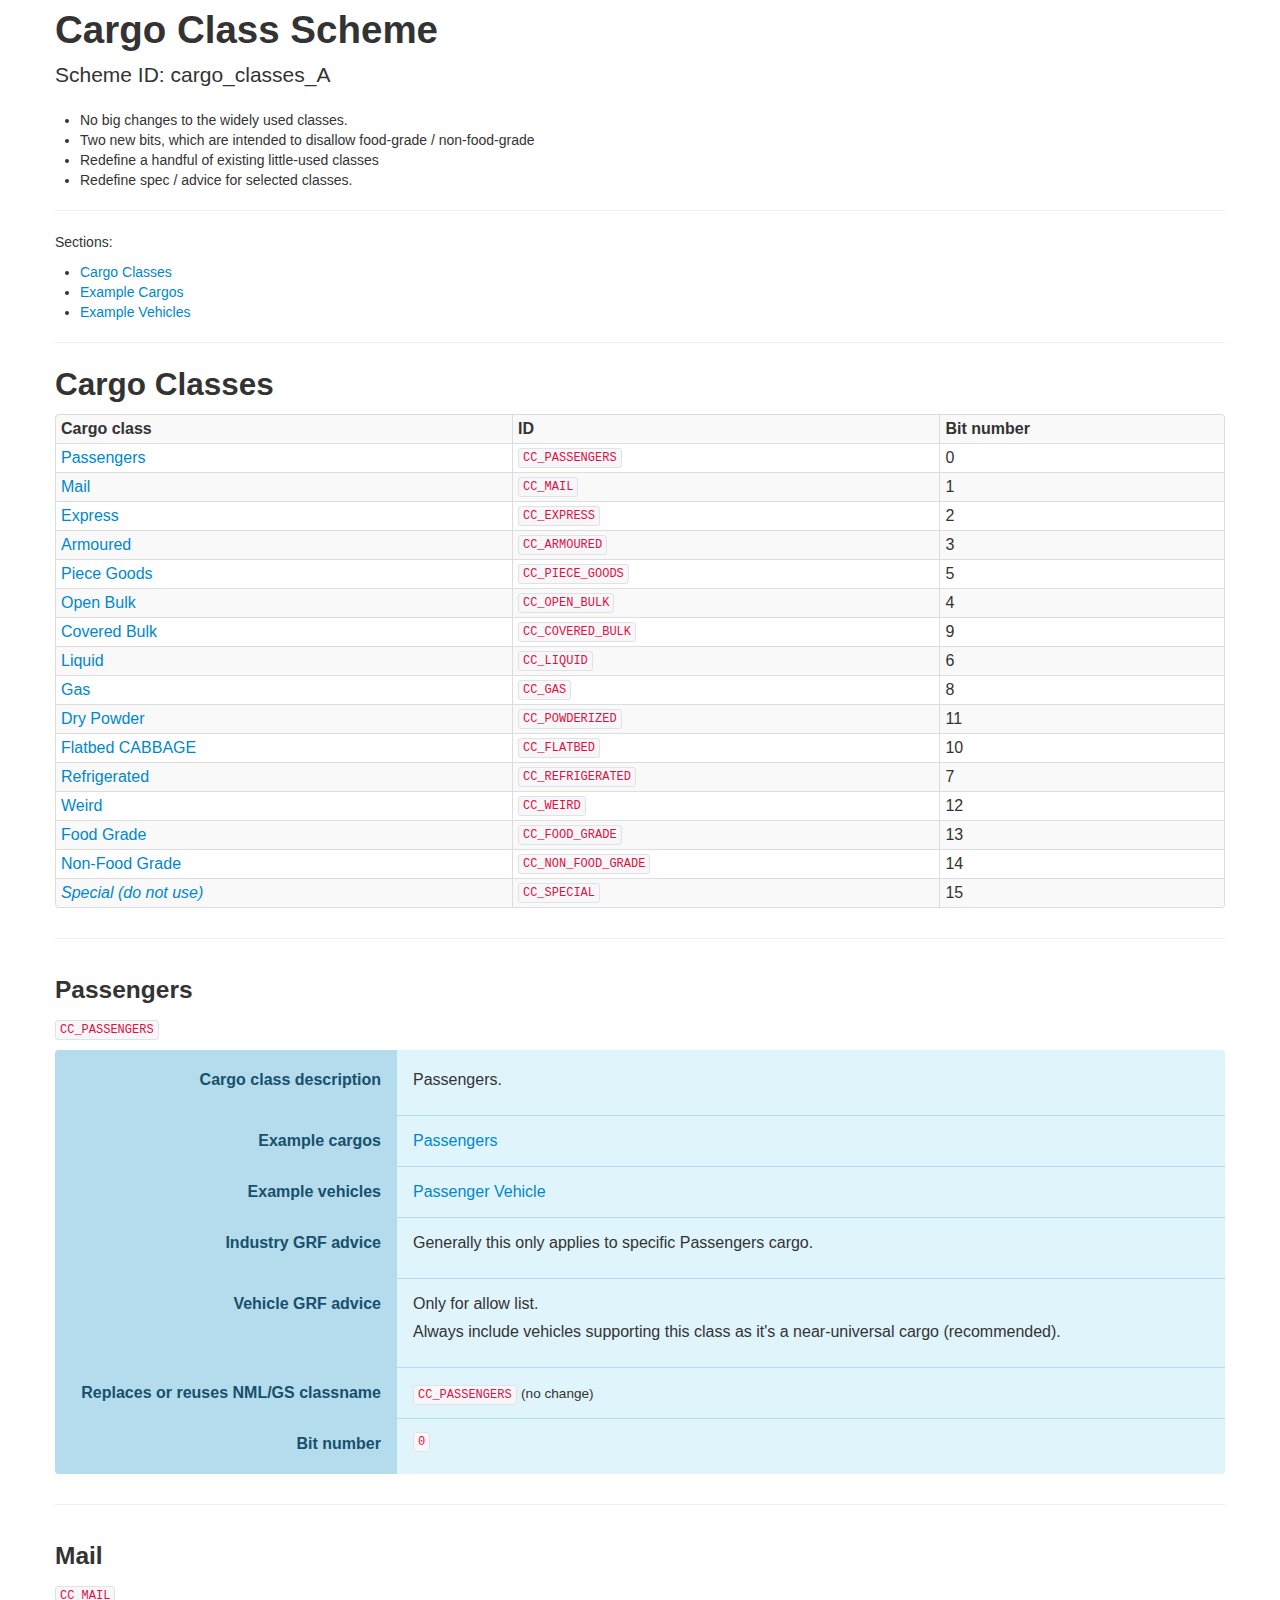
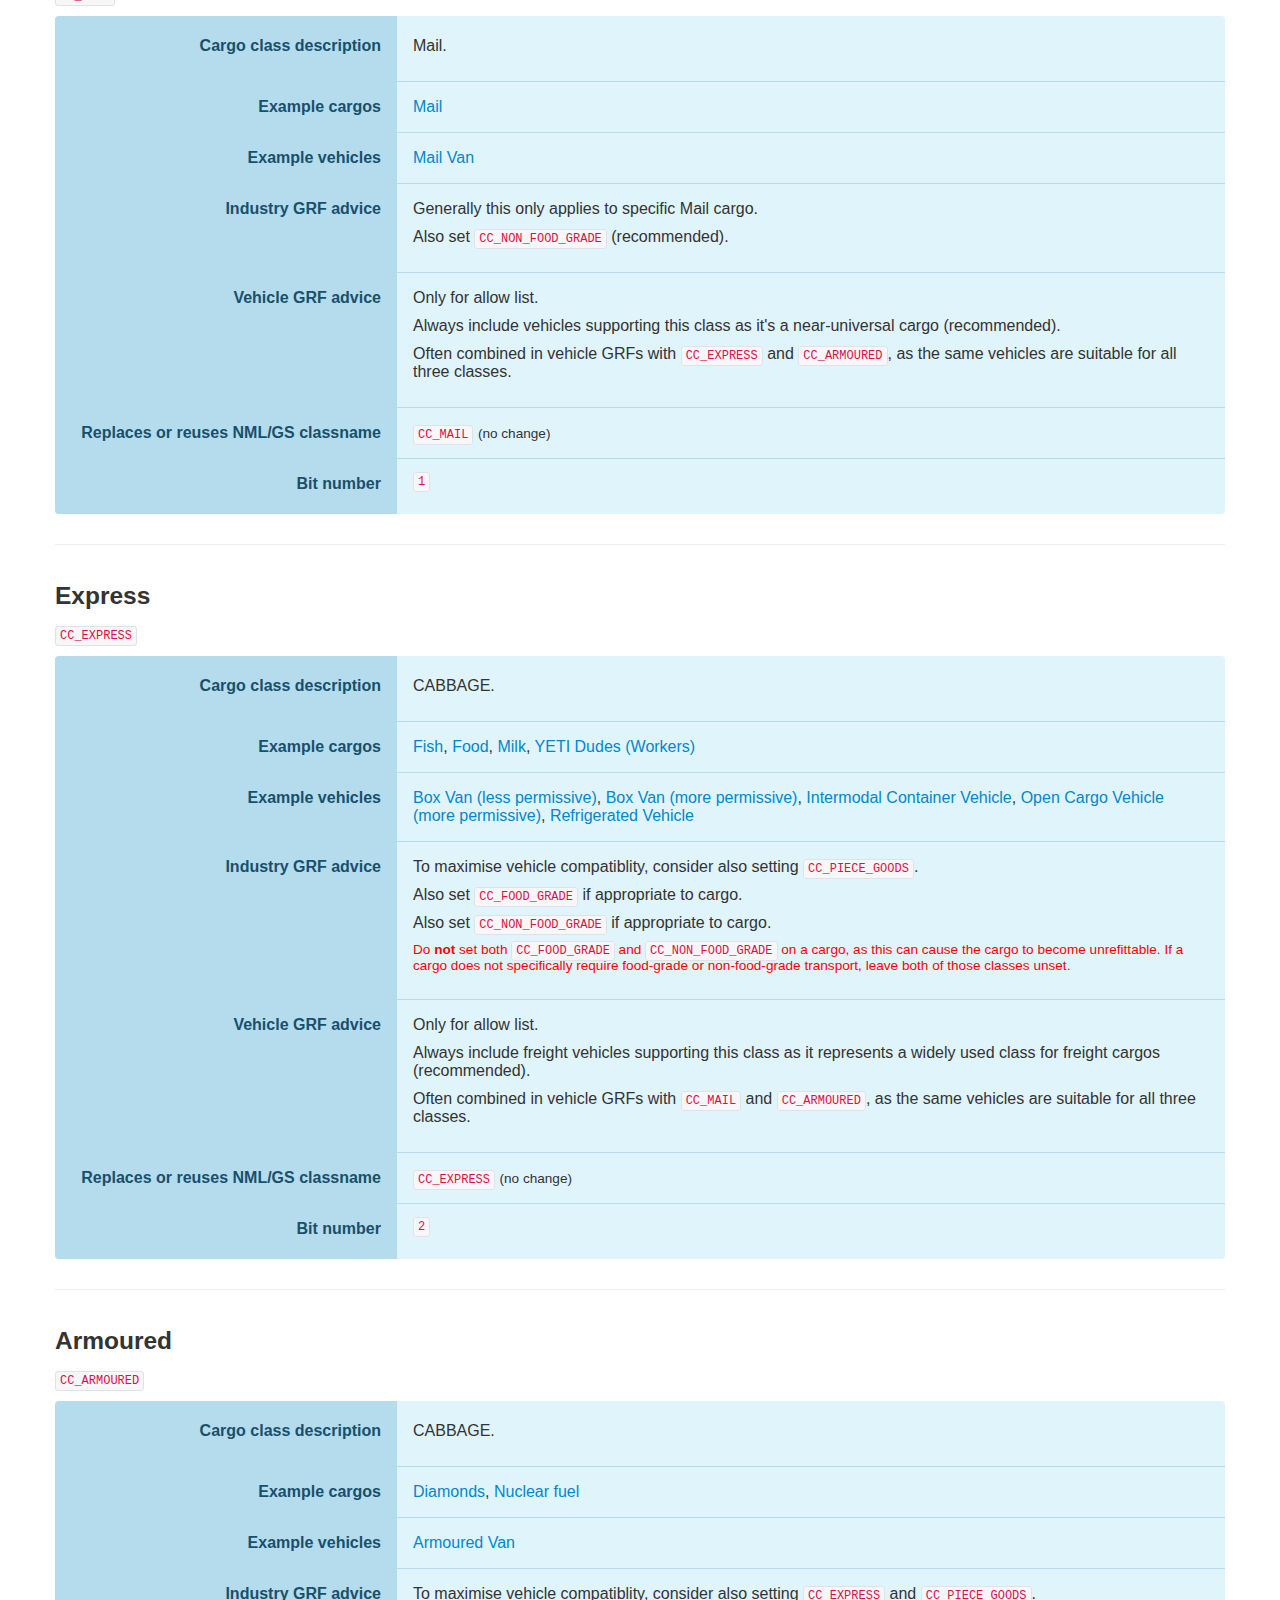
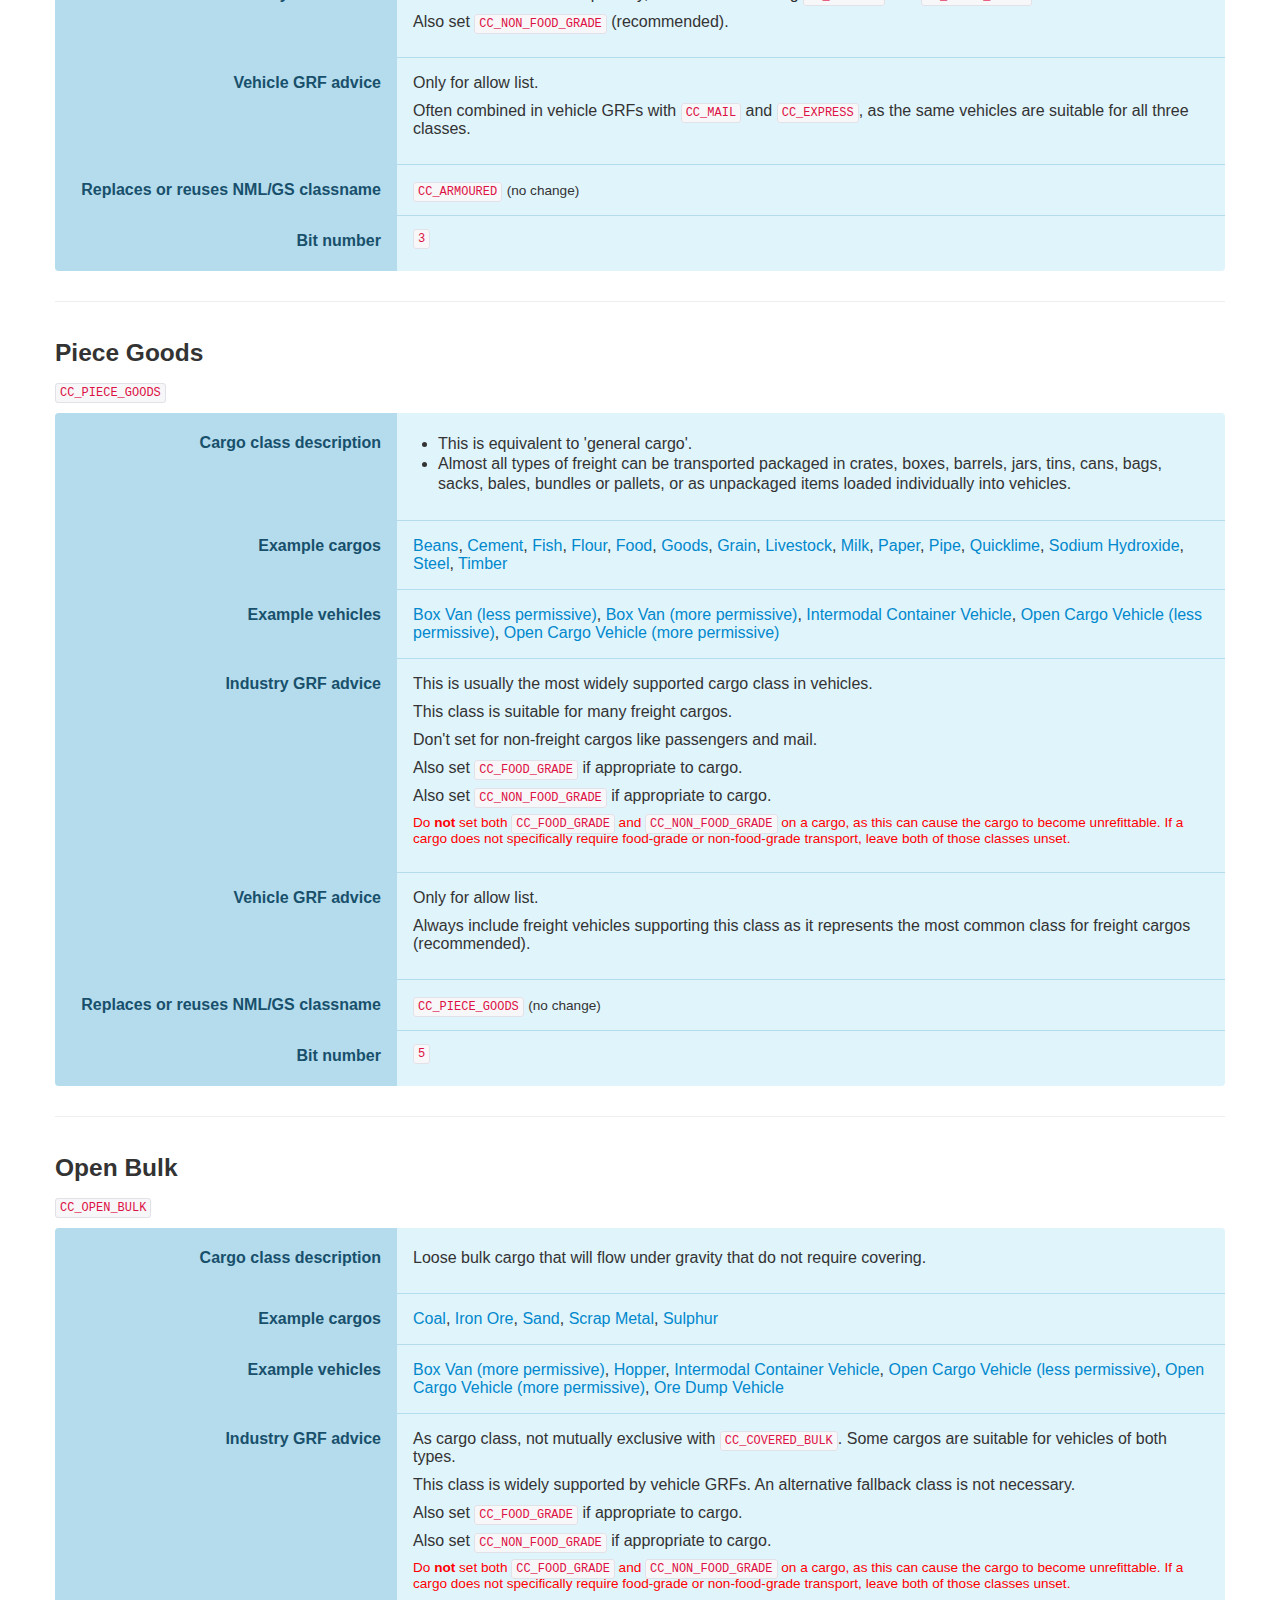
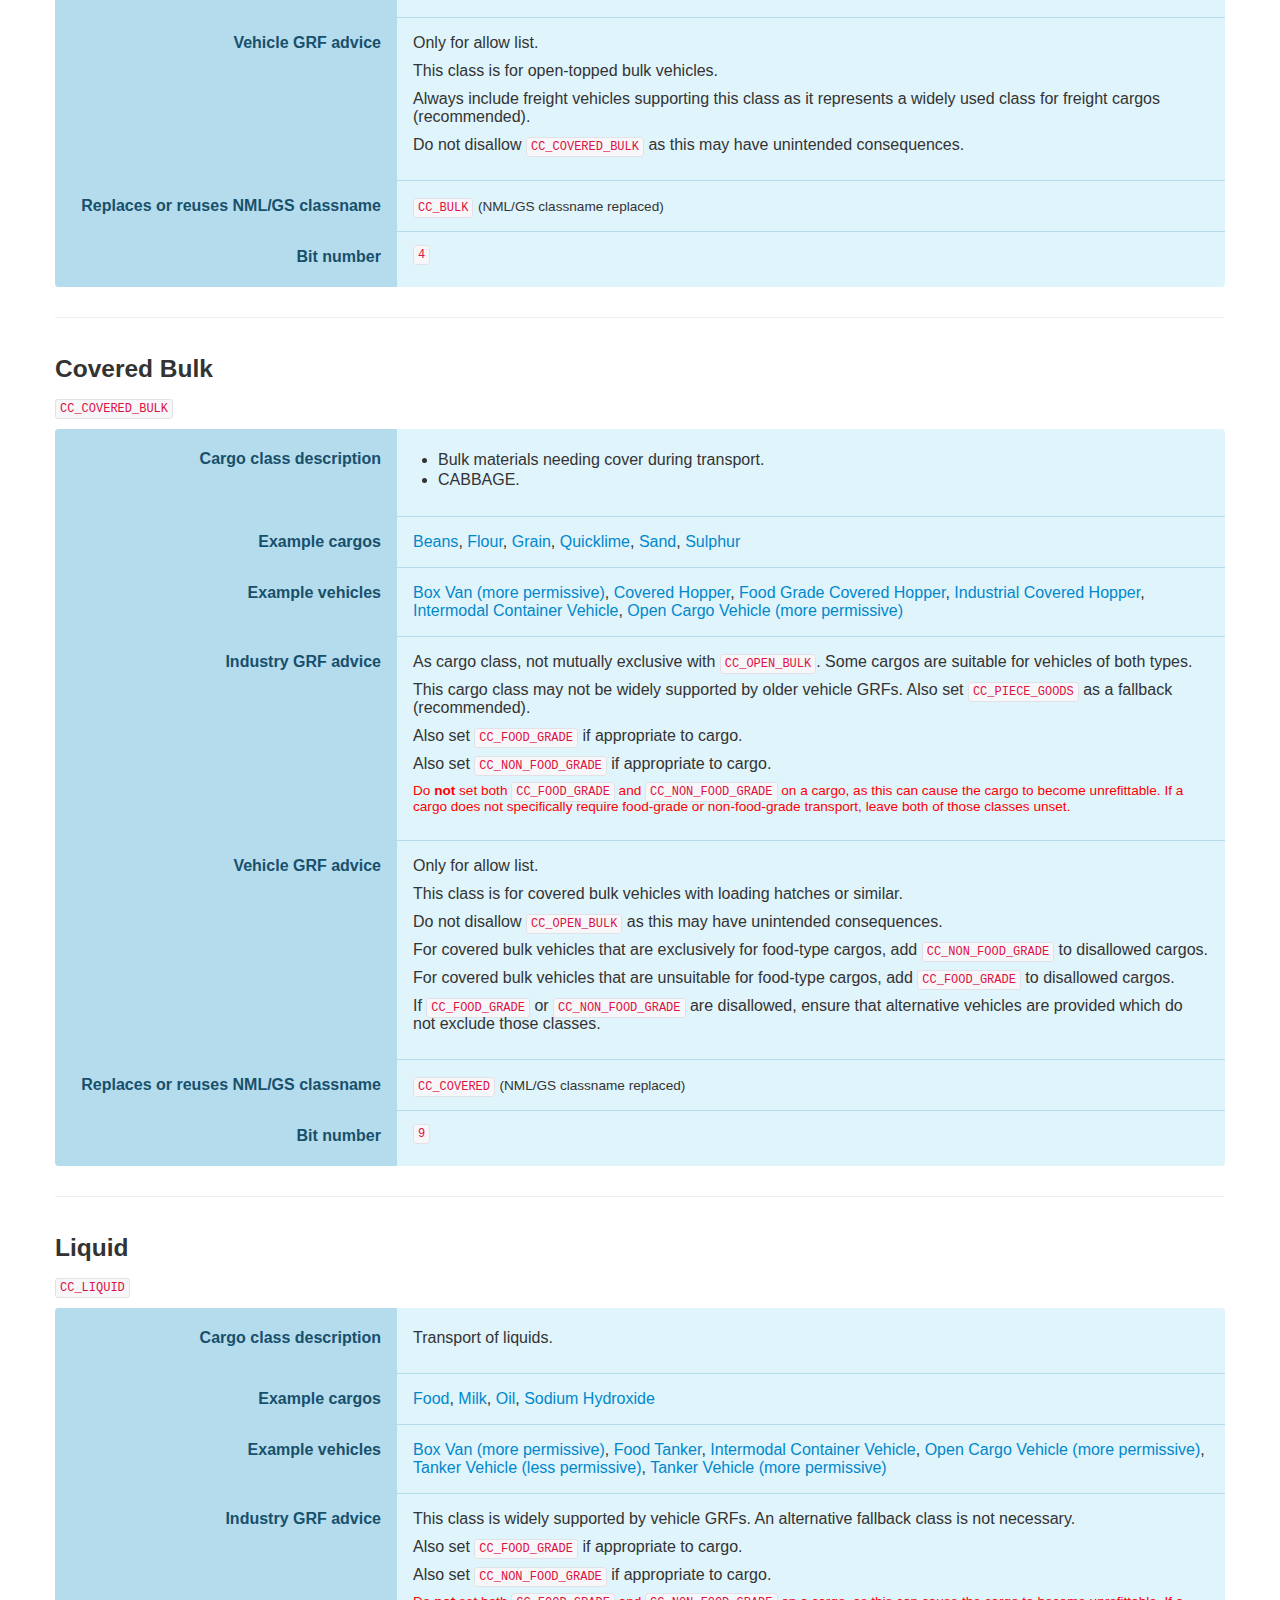
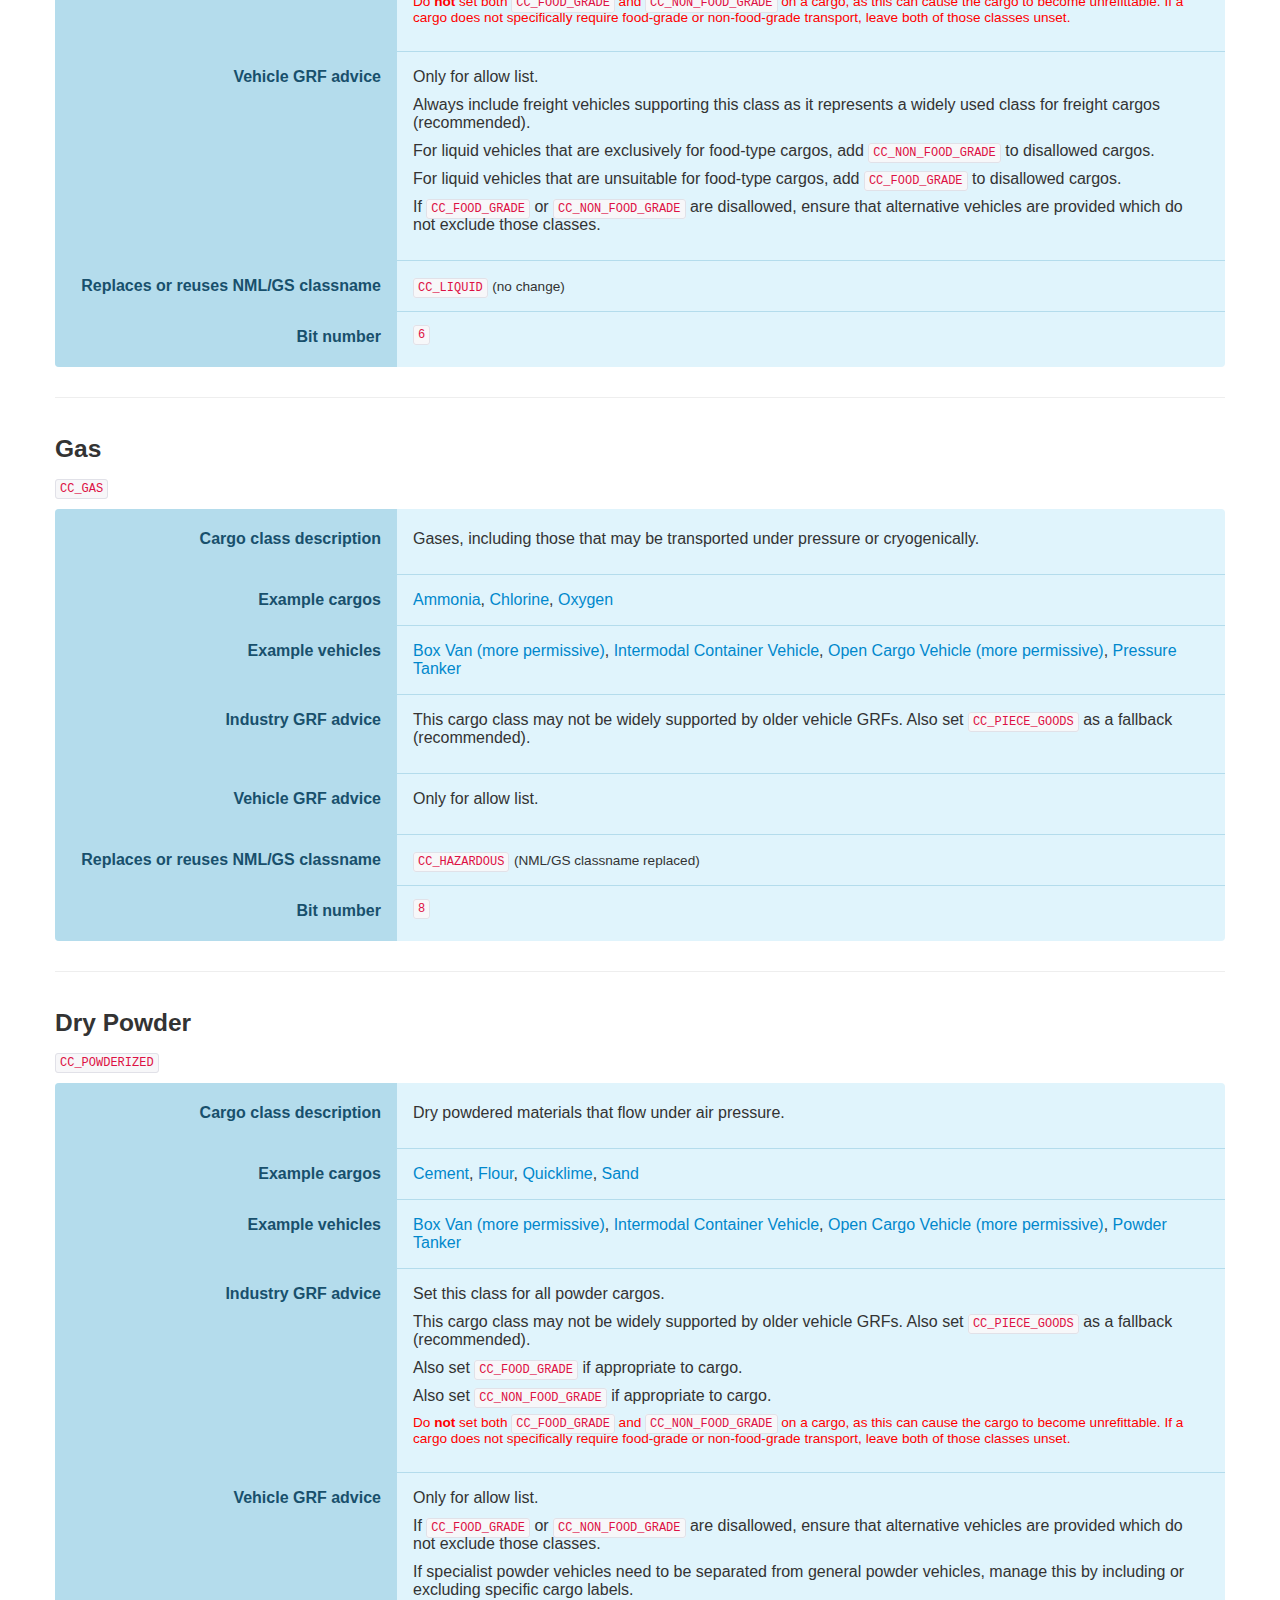
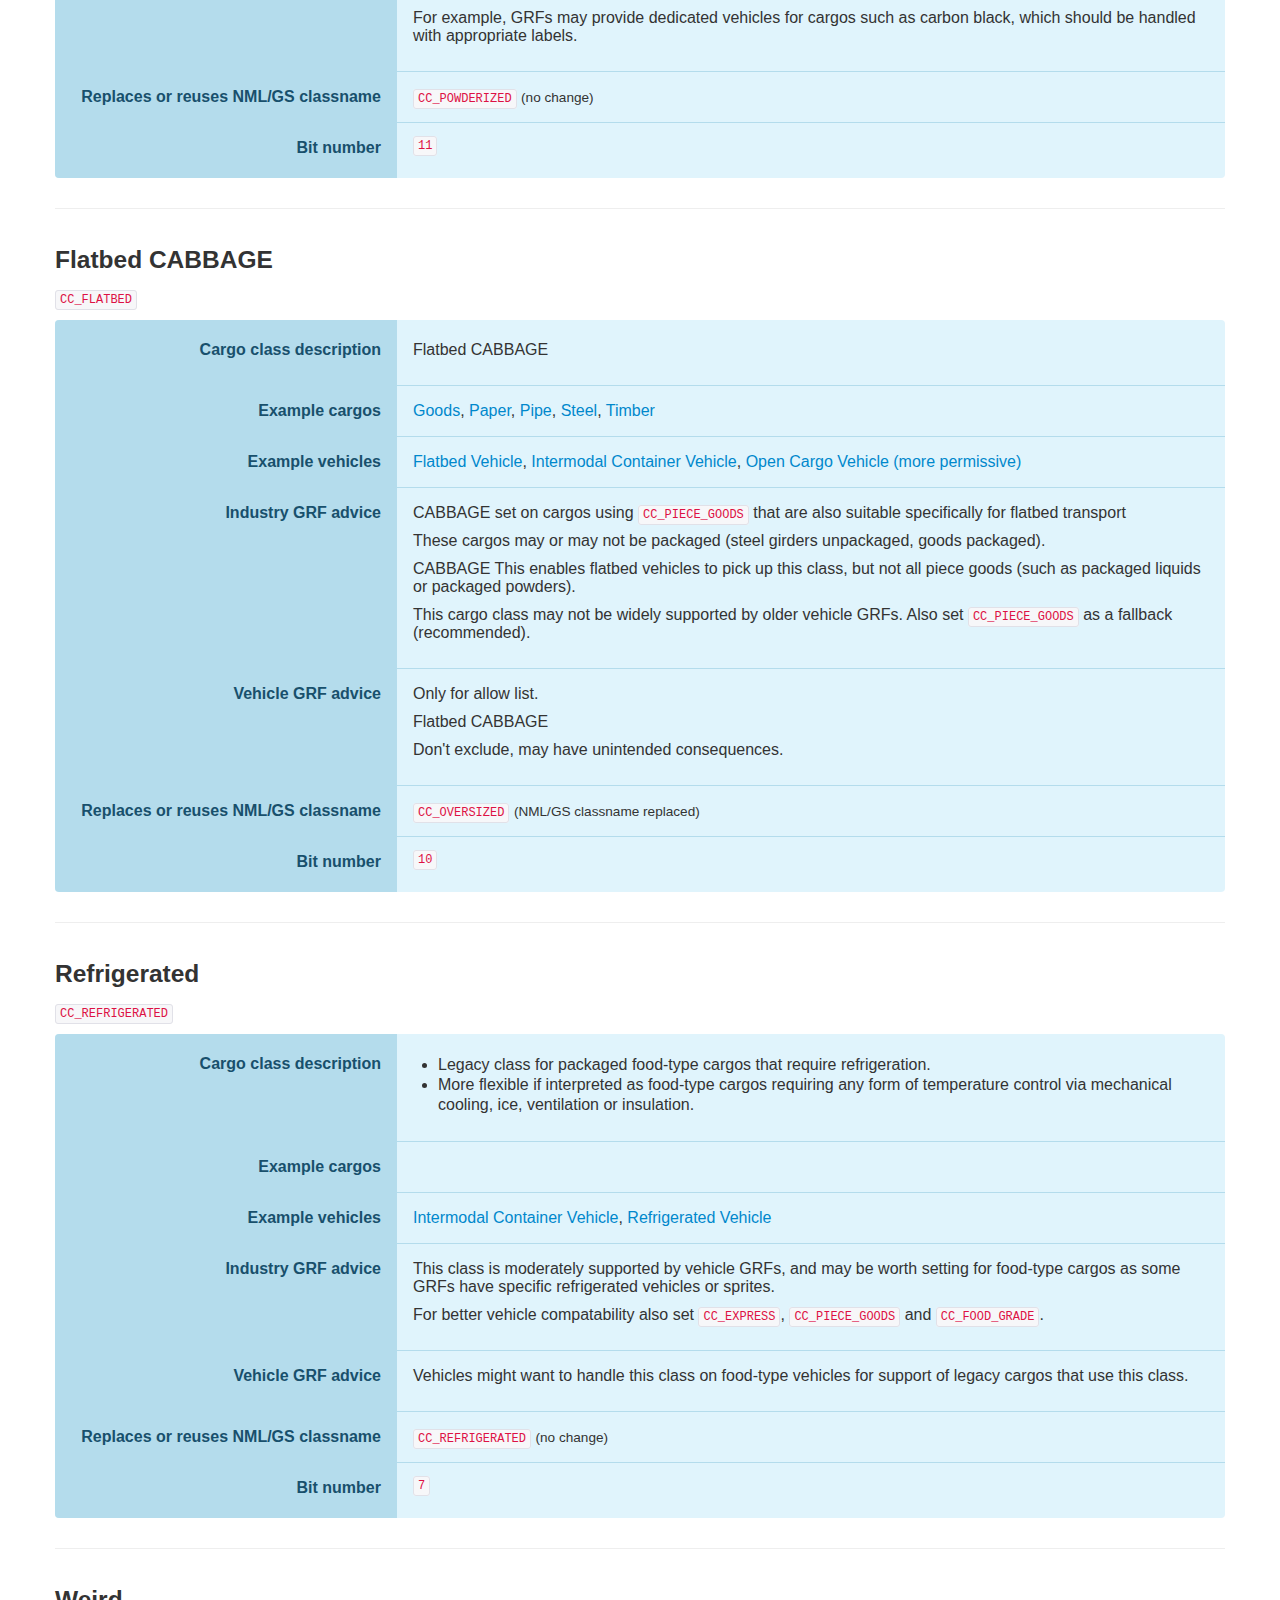
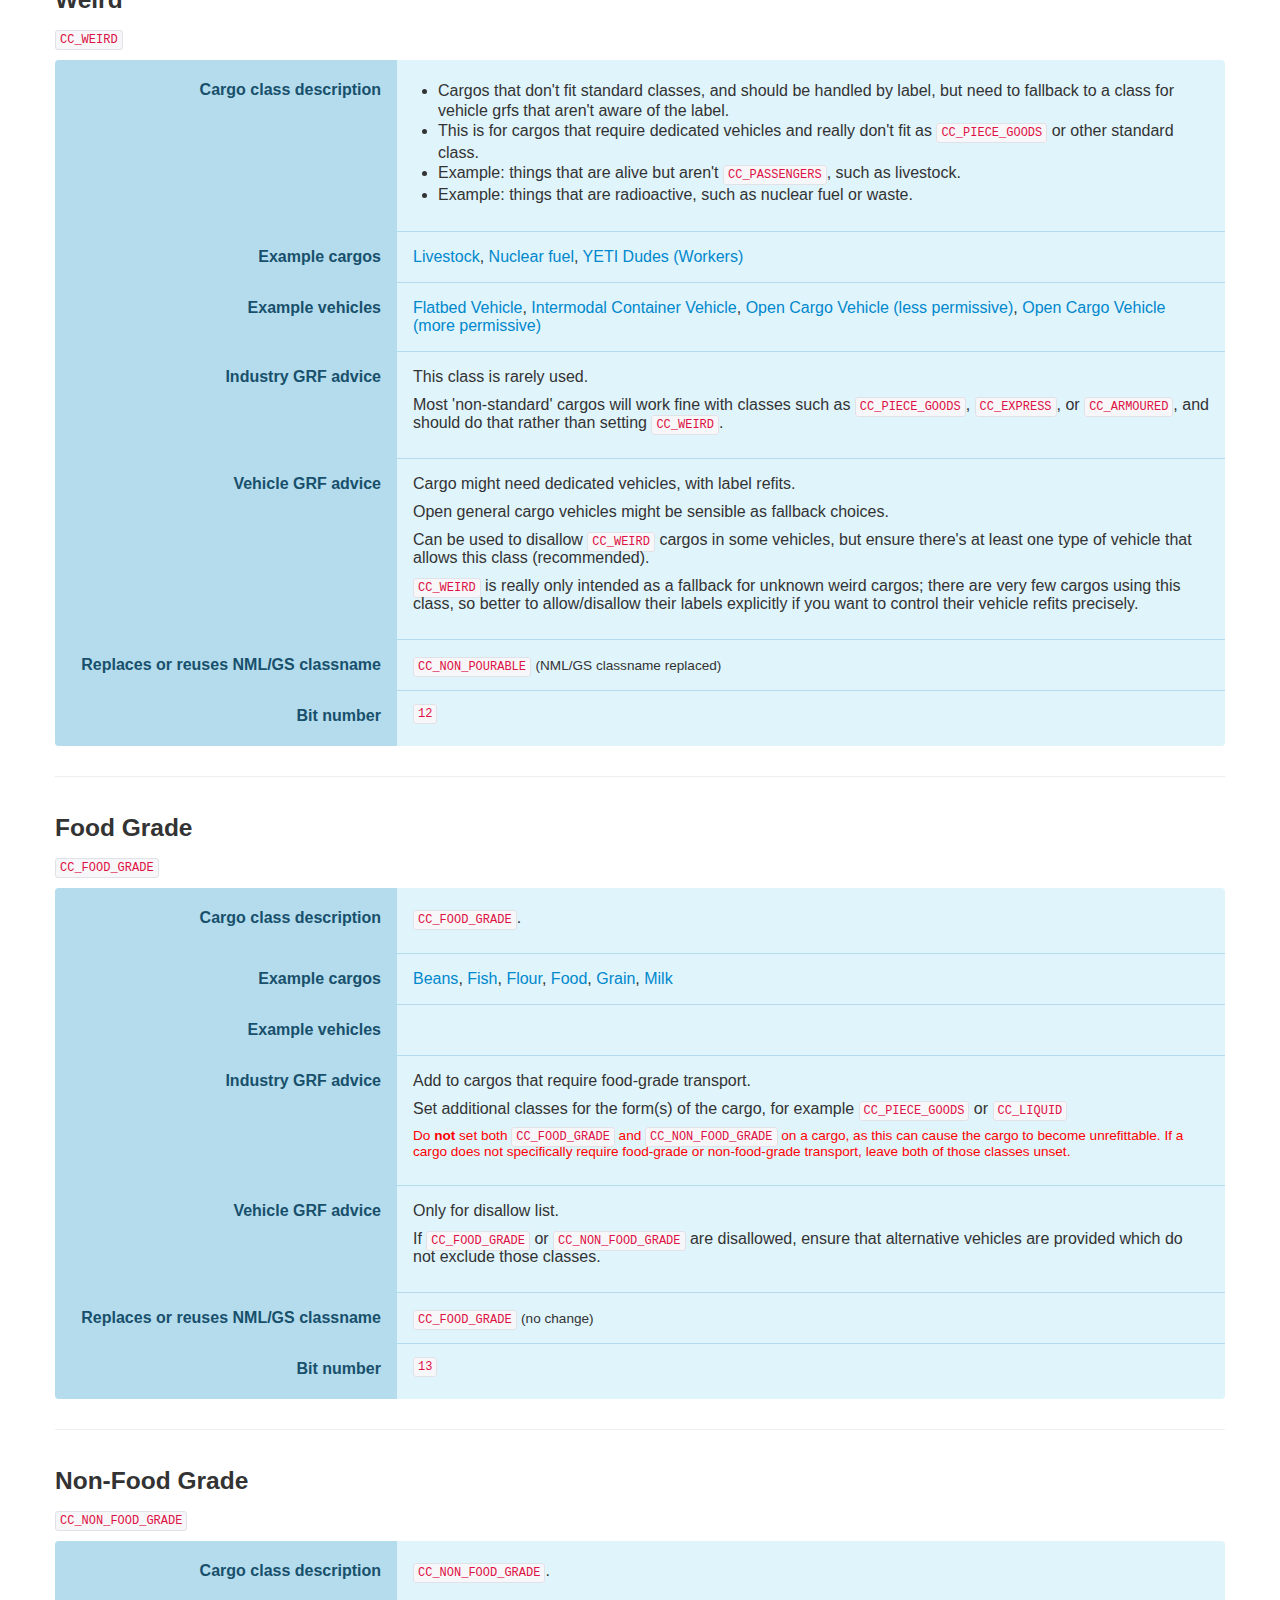
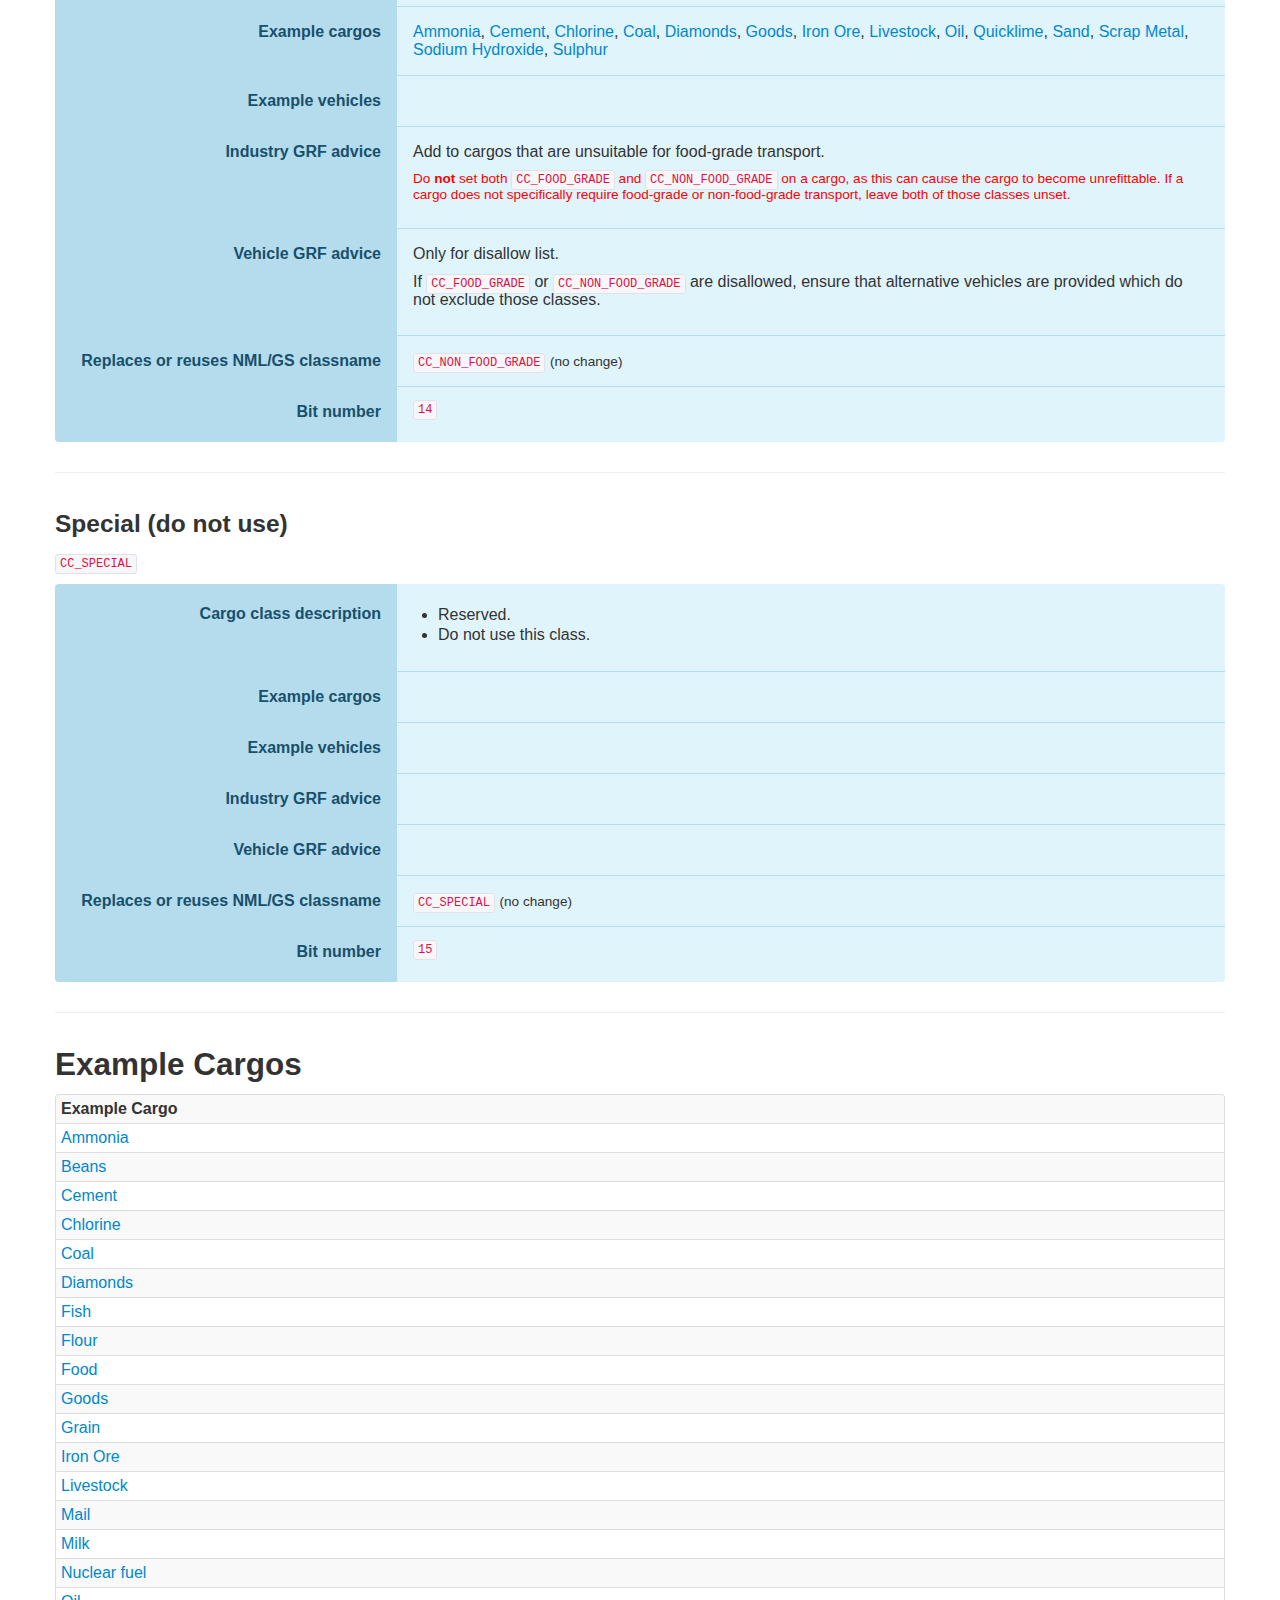
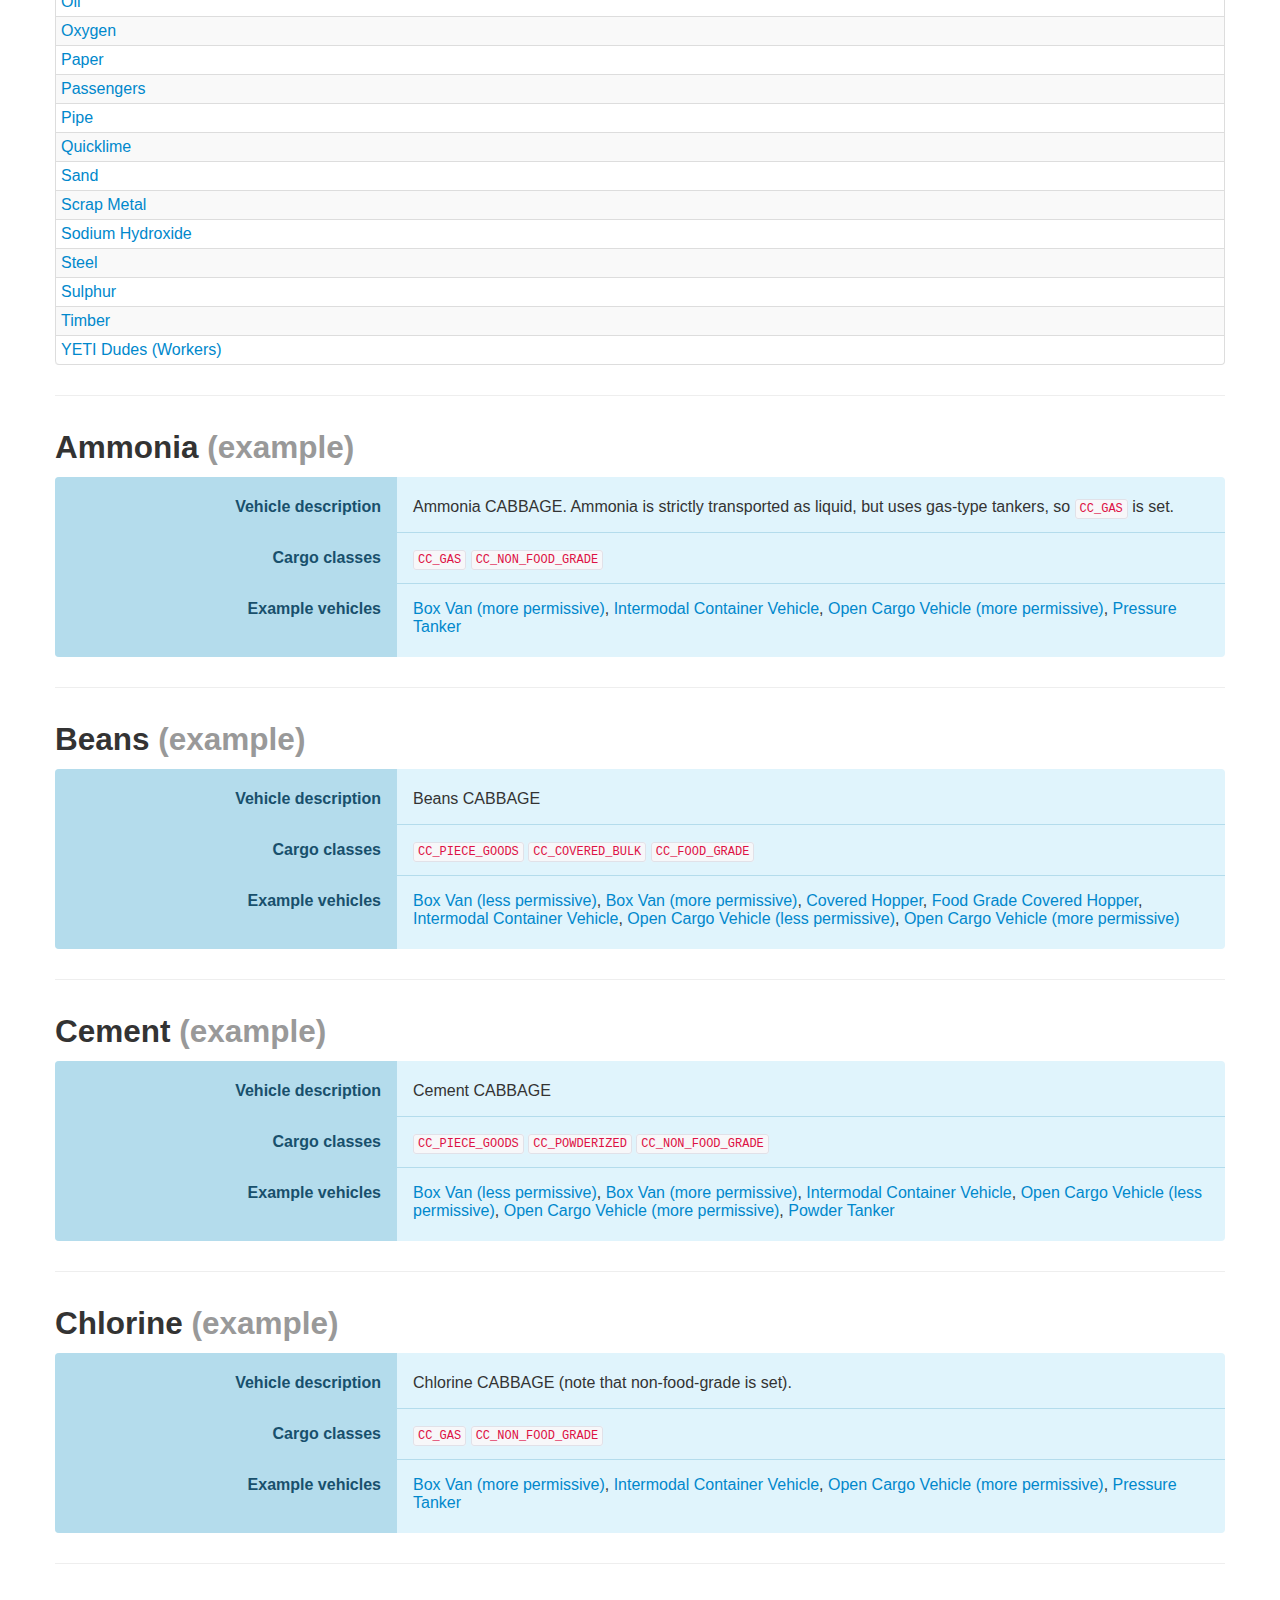
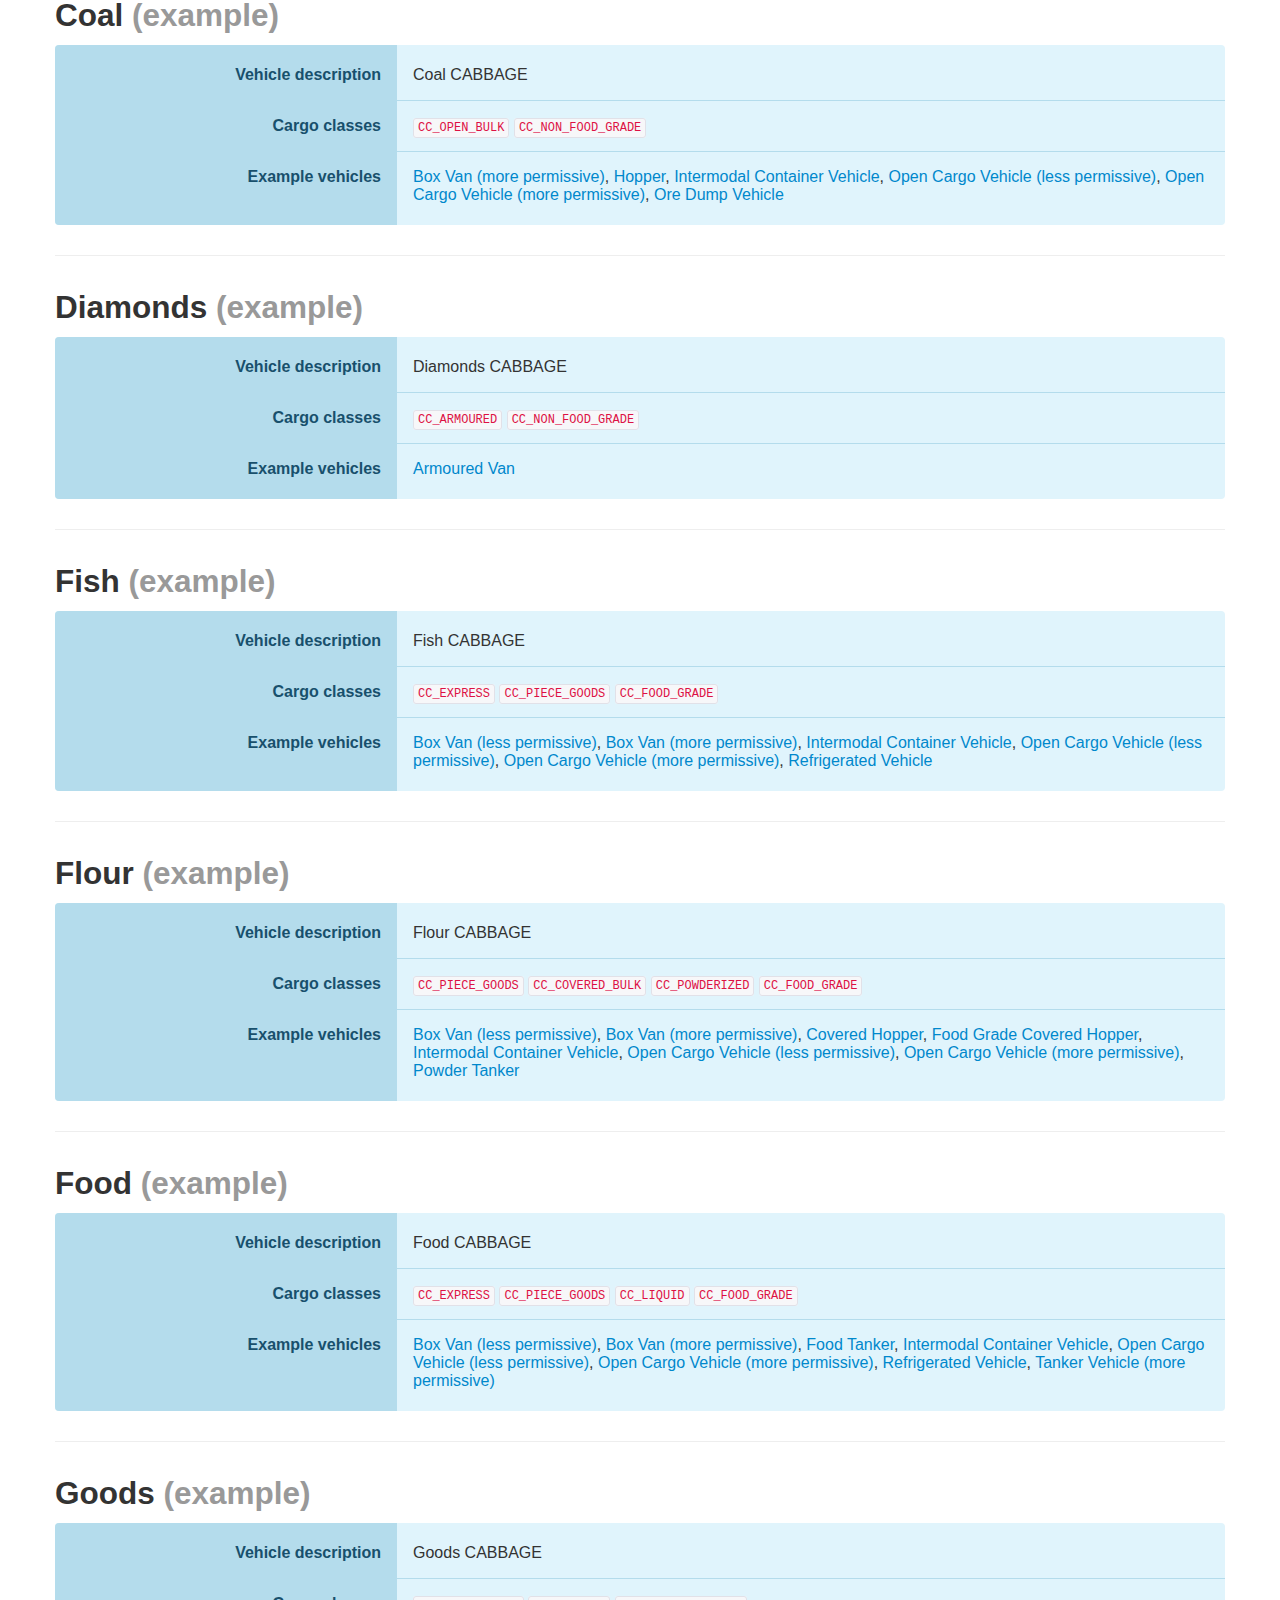
==== commit b1cce598: "Docs: remove duplicate vehicle / cargo mappings, by calling set()" ====
--- a/src/cargo_classes/docs/cargo_classes_A.html
+++ b/src/cargo_classes/docs/cargo_classes_A.html
@@ -2797,13 +2797,6 @@
                                     
                                         
                                             
-                                                <a href="#VEHICLE_BOX_VAN_MORE_PERMISSIVE">Box Van (more permissive)</a>,
-                                            
-                                            
-                                        
-                                    
-                                        
-                                            
                                                 <a href="#VEHICLE_COVERED_HOPPER">Covered Hopper</a>,
                                             
                                             
@@ -2825,21 +2818,7 @@
                                     
                                         
                                             
-                                                <a href="#VEHICLE_INTERMODAL_CONTAINERS">Intermodal Container Vehicle</a>,
-                                            
-                                            
-                                        
-                                    
-                                        
-                                            
                                                 <a href="#VEHICLE_OPEN_CARGO_LESS_PERMISSIVE">Open Cargo Vehicle (less permissive)</a>,
-                                            
-                                            
-                                        
-                                    
-                                        
-                                            
-                                                <a href="#VEHICLE_OPEN_CARGO_MORE_PERMISSIVE">Open Cargo Vehicle (more permissive)</a>,
                                             
                                             
                                         
@@ -2900,13 +2879,6 @@
                                     
                                         
                                             
-                                                <a href="#VEHICLE_BOX_VAN_MORE_PERMISSIVE">Box Van (more permissive)</a>,
-                                            
-                                            
-                                        
-                                    
-                                        
-                                            
                                                 <a href="#VEHICLE_INTERMODAL_CONTAINERS">Intermodal Container Vehicle</a>,
                                             
                                             
@@ -2914,21 +2886,7 @@
                                     
                                         
                                             
-                                                <a href="#VEHICLE_INTERMODAL_CONTAINERS">Intermodal Container Vehicle</a>,
-                                            
-                                            
-                                        
-                                    
-                                        
-                                            
                                                 <a href="#VEHICLE_OPEN_CARGO_LESS_PERMISSIVE">Open Cargo Vehicle (less permissive)</a>,
-                                            
-                                            
-                                        
-                                    
-                                        
-                                            
-                                                <a href="#VEHICLE_OPEN_CARGO_MORE_PERMISSIVE">Open Cargo Vehicle (more permissive)</a>,
                                             
                                             
                                         
@@ -3159,13 +3117,6 @@
                                     
                                         
                                             
-                                                <a href="#VEHICLE_BOX_VAN_LESS_PERMISSIVE">Box Van (less permissive)</a>,
-                                            
-                                            
-                                        
-                                    
-                                        
-                                            
                                                 <a href="#VEHICLE_BOX_VAN_MORE_PERMISSIVE">Box Van (more permissive)</a>,
                                             
                                             
@@ -3173,13 +3124,6 @@
                                     
                                         
                                             
-                                                <a href="#VEHICLE_BOX_VAN_MORE_PERMISSIVE">Box Van (more permissive)</a>,
-                                            
-                                            
-                                        
-                                    
-                                        
-                                            
                                                 <a href="#VEHICLE_INTERMODAL_CONTAINERS">Intermodal Container Vehicle</a>,
                                             
                                             
@@ -3187,21 +3131,7 @@
                                     
                                         
                                             
-                                                <a href="#VEHICLE_INTERMODAL_CONTAINERS">Intermodal Container Vehicle</a>,
-                                            
-                                            
-                                        
-                                    
-                                        
-                                            
                                                 <a href="#VEHICLE_OPEN_CARGO_LESS_PERMISSIVE">Open Cargo Vehicle (less permissive)</a>,
-                                            
-                                            
-                                        
-                                    
-                                        
-                                            
-                                                <a href="#VEHICLE_OPEN_CARGO_MORE_PERMISSIVE">Open Cargo Vehicle (more permissive)</a>,
                                             
                                             
                                         
@@ -3271,20 +3201,6 @@
                                     
                                         
                                             
-                                                <a href="#VEHICLE_BOX_VAN_MORE_PERMISSIVE">Box Van (more permissive)</a>,
-                                            
-                                            
-                                        
-                                    
-                                        
-                                            
-                                                <a href="#VEHICLE_BOX_VAN_MORE_PERMISSIVE">Box Van (more permissive)</a>,
-                                            
-                                            
-                                        
-                                    
-                                        
-                                            
                                                 <a href="#VEHICLE_COVERED_HOPPER">Covered Hopper</a>,
                                             
                                             
@@ -3306,35 +3222,7 @@
                                     
                                         
                                             
-                                                <a href="#VEHICLE_INTERMODAL_CONTAINERS">Intermodal Container Vehicle</a>,
-                                            
-                                            
-                                        
-                                    
-                                        
-                                            
-                                                <a href="#VEHICLE_INTERMODAL_CONTAINERS">Intermodal Container Vehicle</a>,
-                                            
-                                            
-                                        
-                                    
-                                        
-                                            
                                                 <a href="#VEHICLE_OPEN_CARGO_LESS_PERMISSIVE">Open Cargo Vehicle (less permissive)</a>,
-                                            
-                                            
-                                        
-                                    
-                                        
-                                            
-                                                <a href="#VEHICLE_OPEN_CARGO_MORE_PERMISSIVE">Open Cargo Vehicle (more permissive)</a>,
-                                            
-                                            
-                                        
-                                    
-                                        
-                                            
-                                                <a href="#VEHICLE_OPEN_CARGO_MORE_PERMISSIVE">Open Cargo Vehicle (more permissive)</a>,
                                             
                                             
                                         
@@ -3397,13 +3285,6 @@
                                     
                                         
                                             
-                                                <a href="#VEHICLE_BOX_VAN_LESS_PERMISSIVE">Box Van (less permissive)</a>,
-                                            
-                                            
-                                        
-                                    
-                                        
-                                            
                                                 <a href="#VEHICLE_BOX_VAN_MORE_PERMISSIVE">Box Van (more permissive)</a>,
                                             
                                             
@@ -3411,20 +3292,6 @@
                                     
                                         
                                             
-                                                <a href="#VEHICLE_BOX_VAN_MORE_PERMISSIVE">Box Van (more permissive)</a>,
-                                            
-                                            
-                                        
-                                    
-                                        
-                                            
-                                                <a href="#VEHICLE_BOX_VAN_MORE_PERMISSIVE">Box Van (more permissive)</a>,
-                                            
-                                            
-                                        
-                                    
-                                        
-                                            
                                                 <a href="#VEHICLE_FOOD_TANKER">Food Tanker</a>,
                                             
                                             
@@ -3439,35 +3306,7 @@
                                     
                                         
                                             
-                                                <a href="#VEHICLE_INTERMODAL_CONTAINERS">Intermodal Container Vehicle</a>,
-                                            
-                                            
-                                        
-                                    
-                                        
-                                            
-                                                <a href="#VEHICLE_INTERMODAL_CONTAINERS">Intermodal Container Vehicle</a>,
-                                            
-                                            
-                                        
-                                    
-                                        
-                                            
                                                 <a href="#VEHICLE_OPEN_CARGO_LESS_PERMISSIVE">Open Cargo Vehicle (less permissive)</a>,
-                                            
-                                            
-                                        
-                                    
-                                        
-                                            
-                                                <a href="#VEHICLE_OPEN_CARGO_MORE_PERMISSIVE">Open Cargo Vehicle (more permissive)</a>,
-                                            
-                                            
-                                        
-                                    
-                                        
-                                            
-                                                <a href="#VEHICLE_OPEN_CARGO_MORE_PERMISSIVE">Open Cargo Vehicle (more permissive)</a>,
                                             
                                             
                                         
@@ -3556,21 +3395,7 @@
                                     
                                         
                                             
-                                                <a href="#VEHICLE_INTERMODAL_CONTAINERS">Intermodal Container Vehicle</a>,
-                                            
-                                            
-                                        
-                                    
-                                        
-                                            
                                                 <a href="#VEHICLE_OPEN_CARGO_LESS_PERMISSIVE">Open Cargo Vehicle (less permissive)</a>,
-                                            
-                                            
-                                        
-                                    
-                                        
-                                            
-                                                <a href="#VEHICLE_OPEN_CARGO_MORE_PERMISSIVE">Open Cargo Vehicle (more permissive)</a>,
                                             
                                             
                                         
@@ -3631,13 +3456,6 @@
                                     
                                         
                                             
-                                                <a href="#VEHICLE_BOX_VAN_MORE_PERMISSIVE">Box Van (more permissive)</a>,
-                                            
-                                            
-                                        
-                                    
-                                        
-                                            
                                                 <a href="#VEHICLE_COVERED_HOPPER">Covered Hopper</a>,
                                             
                                             
@@ -3659,21 +3477,7 @@
                                     
                                         
                                             
-                                                <a href="#VEHICLE_INTERMODAL_CONTAINERS">Intermodal Container Vehicle</a>,
-                                            
-                                            
-                                        
-                                    
-                                        
-                                            
                                                 <a href="#VEHICLE_OPEN_CARGO_LESS_PERMISSIVE">Open Cargo Vehicle (less permissive)</a>,
-                                            
-                                            
-                                        
-                                    
-                                        
-                                            
-                                                <a href="#VEHICLE_OPEN_CARGO_MORE_PERMISSIVE">Open Cargo Vehicle (more permissive)</a>,
                                             
                                             
                                         
@@ -3814,28 +3618,7 @@
                                     
                                         
                                             
-                                                <a href="#VEHICLE_INTERMODAL_CONTAINERS">Intermodal Container Vehicle</a>,
-                                            
-                                            
-                                        
-                                    
-                                        
-                                            
                                                 <a href="#VEHICLE_OPEN_CARGO_LESS_PERMISSIVE">Open Cargo Vehicle (less permissive)</a>,
-                                            
-                                            
-                                        
-                                    
-                                        
-                                            
-                                                <a href="#VEHICLE_OPEN_CARGO_LESS_PERMISSIVE">Open Cargo Vehicle (less permissive)</a>,
-                                            
-                                            
-                                        
-                                    
-                                        
-                                            
-                                                <a href="#VEHICLE_OPEN_CARGO_MORE_PERMISSIVE">Open Cargo Vehicle (more permissive)</a>,
                                             
                                             
                                         
@@ -3927,13 +3710,6 @@
                                     
                                         
                                             
-                                                <a href="#VEHICLE_BOX_VAN_LESS_PERMISSIVE">Box Van (less permissive)</a>,
-                                            
-                                            
-                                        
-                                    
-                                        
-                                            
                                                 <a href="#VEHICLE_BOX_VAN_MORE_PERMISSIVE">Box Van (more permissive)</a>,
                                             
                                             
@@ -3941,20 +3717,6 @@
                                     
                                         
                                             
-                                                <a href="#VEHICLE_BOX_VAN_MORE_PERMISSIVE">Box Van (more permissive)</a>,
-                                            
-                                            
-                                        
-                                    
-                                        
-                                            
-                                                <a href="#VEHICLE_BOX_VAN_MORE_PERMISSIVE">Box Van (more permissive)</a>,
-                                            
-                                            
-                                        
-                                    
-                                        
-                                            
                                                 <a href="#VEHICLE_FOOD_TANKER">Food Tanker</a>,
                                             
                                             
@@ -3969,35 +3731,7 @@
                                     
                                         
                                             
-                                                <a href="#VEHICLE_INTERMODAL_CONTAINERS">Intermodal Container Vehicle</a>,
-                                            
-                                            
-                                        
-                                    
-                                        
-                                            
-                                                <a href="#VEHICLE_INTERMODAL_CONTAINERS">Intermodal Container Vehicle</a>,
-                                            
-                                            
-                                        
-                                    
-                                        
-                                            
                                                 <a href="#VEHICLE_OPEN_CARGO_LESS_PERMISSIVE">Open Cargo Vehicle (less permissive)</a>,
-                                            
-                                            
-                                        
-                                    
-                                        
-                                            
-                                                <a href="#VEHICLE_OPEN_CARGO_MORE_PERMISSIVE">Open Cargo Vehicle (more permissive)</a>,
-                                            
-                                            
-                                        
-                                    
-                                        
-                                            
-                                                <a href="#VEHICLE_OPEN_CARGO_MORE_PERMISSIVE">Open Cargo Vehicle (more permissive)</a>,
                                             
                                             
                                         
@@ -4277,21 +4011,7 @@
                                     
                                         
                                             
-                                                <a href="#VEHICLE_INTERMODAL_CONTAINERS">Intermodal Container Vehicle</a>,
-                                            
-                                            
-                                        
-                                    
-                                        
-                                            
                                                 <a href="#VEHICLE_OPEN_CARGO_LESS_PERMISSIVE">Open Cargo Vehicle (less permissive)</a>,
-                                            
-                                            
-                                        
-                                    
-                                        
-                                            
-                                                <a href="#VEHICLE_OPEN_CARGO_MORE_PERMISSIVE">Open Cargo Vehicle (more permissive)</a>,
                                             
                                             
                                         
@@ -4400,21 +4120,7 @@
                                     
                                         
                                             
-                                                <a href="#VEHICLE_INTERMODAL_CONTAINERS">Intermodal Container Vehicle</a>,
-                                            
-                                            
-                                        
-                                    
-                                        
-                                            
                                                 <a href="#VEHICLE_OPEN_CARGO_LESS_PERMISSIVE">Open Cargo Vehicle (less permissive)</a>,
-                                            
-                                            
-                                        
-                                    
-                                        
-                                            
-                                                <a href="#VEHICLE_OPEN_CARGO_MORE_PERMISSIVE">Open Cargo Vehicle (more permissive)</a>,
                                             
                                             
                                         
@@ -4477,20 +4183,6 @@
                                     
                                         
                                             
-                                                <a href="#VEHICLE_BOX_VAN_MORE_PERMISSIVE">Box Van (more permissive)</a>,
-                                            
-                                            
-                                        
-                                    
-                                        
-                                            
-                                                <a href="#VEHICLE_BOX_VAN_MORE_PERMISSIVE">Box Van (more permissive)</a>,
-                                            
-                                            
-                                        
-                                    
-                                        
-                                            
                                                 <a href="#VEHICLE_COVERED_HOPPER">Covered Hopper</a>,
                                             
                                             
@@ -4512,35 +4204,7 @@
                                     
                                         
                                             
-                                                <a href="#VEHICLE_INTERMODAL_CONTAINERS">Intermodal Container Vehicle</a>,
-                                            
-                                            
-                                        
-                                    
-                                        
-                                            
-                                                <a href="#VEHICLE_INTERMODAL_CONTAINERS">Intermodal Container Vehicle</a>,
-                                            
-                                            
-                                        
-                                    
-                                        
-                                            
                                                 <a href="#VEHICLE_OPEN_CARGO_LESS_PERMISSIVE">Open Cargo Vehicle (less permissive)</a>,
-                                            
-                                            
-                                        
-                                    
-                                        
-                                            
-                                                <a href="#VEHICLE_OPEN_CARGO_MORE_PERMISSIVE">Open Cargo Vehicle (more permissive)</a>,
-                                            
-                                            
-                                        
-                                    
-                                        
-                                            
-                                                <a href="#VEHICLE_OPEN_CARGO_MORE_PERMISSIVE">Open Cargo Vehicle (more permissive)</a>,
                                             
                                             
                                         
@@ -4603,20 +4267,6 @@
                                     
                                         
                                             
-                                                <a href="#VEHICLE_BOX_VAN_MORE_PERMISSIVE">Box Van (more permissive)</a>,
-                                            
-                                            
-                                        
-                                    
-                                        
-                                            
-                                                <a href="#VEHICLE_BOX_VAN_MORE_PERMISSIVE">Box Van (more permissive)</a>,
-                                            
-                                            
-                                        
-                                    
-                                        
-                                            
                                                 <a href="#VEHICLE_COVERED_HOPPER">Covered Hopper</a>,
                                             
                                             
@@ -4645,35 +4295,7 @@
                                     
                                         
                                             
-                                                <a href="#VEHICLE_INTERMODAL_CONTAINERS">Intermodal Container Vehicle</a>,
-                                            
-                                            
-                                        
-                                    
-                                        
-                                            
-                                                <a href="#VEHICLE_INTERMODAL_CONTAINERS">Intermodal Container Vehicle</a>,
-                                            
-                                            
-                                        
-                                    
-                                        
-                                            
                                                 <a href="#VEHICLE_OPEN_CARGO_LESS_PERMISSIVE">Open Cargo Vehicle (less permissive)</a>,
-                                            
-                                            
-                                        
-                                    
-                                        
-                                            
-                                                <a href="#VEHICLE_OPEN_CARGO_MORE_PERMISSIVE">Open Cargo Vehicle (more permissive)</a>,
-                                            
-                                            
-                                        
-                                    
-                                        
-                                            
-                                                <a href="#VEHICLE_OPEN_CARGO_MORE_PERMISSIVE">Open Cargo Vehicle (more permissive)</a>,
                                             
                                             
                                         
@@ -4821,13 +4443,6 @@
                                     
                                         
                                             
-                                                <a href="#VEHICLE_BOX_VAN_MORE_PERMISSIVE">Box Van (more permissive)</a>,
-                                            
-                                            
-                                        
-                                    
-                                        
-                                            
                                                 <a href="#VEHICLE_INTERMODAL_CONTAINERS">Intermodal Container Vehicle</a>,
                                             
                                             
@@ -4835,21 +4450,7 @@
                                     
                                         
                                             
-                                                <a href="#VEHICLE_INTERMODAL_CONTAINERS">Intermodal Container Vehicle</a>,
-                                            
-                                            
-                                        
-                                    
-                                        
-                                            
                                                 <a href="#VEHICLE_OPEN_CARGO_LESS_PERMISSIVE">Open Cargo Vehicle (less permissive)</a>,
-                                            
-                                            
-                                        
-                                    
-                                        
-                                            
-                                                <a href="#VEHICLE_OPEN_CARGO_MORE_PERMISSIVE">Open Cargo Vehicle (more permissive)</a>,
                                             
                                             
                                         
@@ -4936,21 +4537,7 @@
                                     
                                         
                                             
-                                                <a href="#VEHICLE_INTERMODAL_CONTAINERS">Intermodal Container Vehicle</a>,
-                                            
-                                            
-                                        
-                                    
-                                        
-                                            
                                                 <a href="#VEHICLE_OPEN_CARGO_LESS_PERMISSIVE">Open Cargo Vehicle (less permissive)</a>,
-                                            
-                                            
-                                        
-                                    
-                                        
-                                            
-                                                <a href="#VEHICLE_OPEN_CARGO_MORE_PERMISSIVE">Open Cargo Vehicle (more permissive)</a>,
                                             
                                             
                                         
@@ -5004,13 +4591,6 @@
                                     
                                         
                                             
-                                                <a href="#VEHICLE_BOX_VAN_MORE_PERMISSIVE">Box Van (more permissive)</a>,
-                                            
-                                            
-                                        
-                                    
-                                        
-                                            
                                                 <a href="#VEHICLE_COVERED_HOPPER">Covered Hopper</a>,
                                             
                                             
@@ -5039,21 +4619,7 @@
                                     
                                         
                                             
-                                                <a href="#VEHICLE_INTERMODAL_CONTAINERS">Intermodal Container Vehicle</a>,
-                                            
-                                            
-                                        
-                                    
-                                        
-                                            
                                                 <a href="#VEHICLE_OPEN_CARGO_LESS_PERMISSIVE">Open Cargo Vehicle (less permissive)</a>,
-                                            
-                                            
-                                        
-                                    
-                                        
-                                            
-                                                <a href="#VEHICLE_OPEN_CARGO_MORE_PERMISSIVE">Open Cargo Vehicle (more permissive)</a>,
                                             
                                             
                                         
@@ -5133,21 +4699,7 @@
                                     
                                         
                                             
-                                                <a href="#VEHICLE_INTERMODAL_CONTAINERS">Intermodal Container Vehicle</a>,
-                                            
-                                            
-                                        
-                                    
-                                        
-                                            
                                                 <a href="#VEHICLE_OPEN_CARGO_LESS_PERMISSIVE">Open Cargo Vehicle (less permissive)</a>,
-                                            
-                                            
-                                        
-                                    
-                                        
-                                            
-                                                <a href="#VEHICLE_OPEN_CARGO_MORE_PERMISSIVE">Open Cargo Vehicle (more permissive)</a>,
                                             
                                             
                                         
@@ -5213,21 +4765,7 @@
                                     
                                         
                                             
-                                                <a href="#VEHICLE_INTERMODAL_CONTAINERS">Intermodal Container Vehicle</a>,
-                                            
-                                            
-                                        
-                                    
-                                        
-                                            
                                                 <a href="#VEHICLE_OPEN_CARGO_LESS_PERMISSIVE">Open Cargo Vehicle (less permissive)</a>,
-                                            
-                                            
-                                        
-                                    
-                                        
-                                            
-                                                <a href="#VEHICLE_OPEN_CARGO_MORE_PERMISSIVE">Open Cargo Vehicle (more permissive)</a>,
                                             
                                             
                                         
@@ -5496,13 +5034,6 @@
                                     
                                         
                                             
-                                                <a href="#CARGO_FISH">Fish</a>,
-                                            
-                                            
-                                        
-                                    
-                                        
-                                            
                                                 <a href="#CARGO_FLOUR">Flour</a>,
                                             
                                             
@@ -5517,13 +5048,6 @@
                                     
                                         
                                             
-                                                <a href="#CARGO_FOOD">Food</a>,
-                                            
-                                            
-                                        
-                                    
-                                        
-                                            
                                                 <a href="#CARGO_GOODS">Goods</a>,
                                             
                                             
@@ -5532,13 +5056,6 @@
                                         
                                             
                                                 <a href="#CARGO_GRAIN">Grain</a>,
-                                            
-                                            
-                                        
-                                    
-                                        
-                                            
-                                                <a href="#CARGO_MILK">Milk</a>,
                                             
                                             
                                         
@@ -5658,13 +5175,6 @@
                                     
                                         
                                             
-                                                <a href="#CARGO_BEANS">Beans</a>,
-                                            
-                                            
-                                        
-                                    
-                                        
-                                            
                                                 <a href="#CARGO_CEMENT">Cement</a>,
                                             
                                             
@@ -5672,13 +5182,6 @@
                                     
                                         
                                             
-                                                <a href="#CARGO_CEMENT">Cement</a>,
-                                            
-                                            
-                                        
-                                    
-                                        
-                                            
                                                 <a href="#CARGO_CHLORINE">Chlorine</a>,
                                             
                                             
@@ -5700,13 +5203,6 @@
                                     
                                         
                                             
-                                                <a href="#CARGO_FISH">Fish</a>,
-                                            
-                                            
-                                        
-                                    
-                                        
-                                            
                                                 <a href="#CARGO_FLOUR">Flour</a>,
                                             
                                             
@@ -5714,20 +5210,6 @@
                                     
                                         
                                             
-                                                <a href="#CARGO_FLOUR">Flour</a>,
-                                            
-                                            
-                                        
-                                    
-                                        
-                                            
-                                                <a href="#CARGO_FLOUR">Flour</a>,
-                                            
-                                            
-                                        
-                                    
-                                        
-                                            
                                                 <a href="#CARGO_FOOD">Food</a>,
                                             
                                             
@@ -5735,20 +5217,6 @@
                                     
                                         
                                             
-                                                <a href="#CARGO_FOOD">Food</a>,
-                                            
-                                            
-                                        
-                                    
-                                        
-                                            
-                                                <a href="#CARGO_FOOD">Food</a>,
-                                            
-                                            
-                                        
-                                    
-                                        
-                                            
                                                 <a href="#CARGO_GOODS">Goods</a>,
                                             
                                             
@@ -5763,13 +5231,6 @@
                                     
                                         
                                             
-                                                <a href="#CARGO_GRAIN">Grain</a>,
-                                            
-                                            
-                                        
-                                    
-                                        
-                                            
                                                 <a href="#CARGO_IRON_ORE">Iron Ore</a>,
                                             
                                             
@@ -5791,20 +5252,6 @@
                                     
                                         
                                             
-                                                <a href="#CARGO_MILK">Milk</a>,
-                                            
-                                            
-                                        
-                                    
-                                        
-                                            
-                                                <a href="#CARGO_MILK">Milk</a>,
-                                            
-                                            
-                                        
-                                    
-                                        
-                                            
                                                 <a href="#CARGO_OIL">Oil</a>,
                                             
                                             
@@ -5840,20 +5287,6 @@
                                     
                                         
                                             
-                                                <a href="#CARGO_QUICKLIME">Quicklime</a>,
-                                            
-                                            
-                                        
-                                    
-                                        
-                                            
-                                                <a href="#CARGO_QUICKLIME">Quicklime</a>,
-                                            
-                                            
-                                        
-                                    
-                                        
-                                            
                                                 <a href="#CARGO_SAND">Sand</a>,
                                             
                                             
@@ -5861,20 +5294,6 @@
                                     
                                         
                                             
-                                                <a href="#CARGO_SAND">Sand</a>,
-                                            
-                                            
-                                        
-                                    
-                                        
-                                            
-                                                <a href="#CARGO_SAND">Sand</a>,
-                                            
-                                            
-                                        
-                                    
-                                        
-                                            
                                                 <a href="#CARGO_SCRAP_METAL">Scrap Metal</a>,
                                             
                                             
@@ -5889,21 +5308,7 @@
                                     
                                         
                                             
-                                                <a href="#CARGO_SODIUM_HYDROXIDE">Sodium Hydroxide</a>,
-                                            
-                                            
-                                        
-                                    
-                                        
-                                            
                                                 <a href="#CARGO_STEEL">Steel</a>,
-                                            
-                                            
-                                        
-                                    
-                                        
-                                            
-                                                <a href="#CARGO_SULPHUR">Sulphur</a>,
                                             
                                             
                                         
@@ -6407,13 +5812,6 @@
                                     
                                         
                                             
-                                                <a href="#CARGO_BEANS">Beans</a>,
-                                            
-                                            
-                                        
-                                    
-                                        
-                                            
                                                 <a href="#CARGO_CEMENT">Cement</a>,
                                             
                                             
@@ -6421,13 +5819,6 @@
                                     
                                         
                                             
-                                                <a href="#CARGO_CEMENT">Cement</a>,
-                                            
-                                            
-                                        
-                                    
-                                        
-                                            
                                                 <a href="#CARGO_CHLORINE">Chlorine</a>,
                                             
                                             
@@ -6449,13 +5840,6 @@
                                     
                                         
                                             
-                                                <a href="#CARGO_FISH">Fish</a>,
-                                            
-                                            
-                                        
-                                    
-                                        
-                                            
                                                 <a href="#CARGO_FLOUR">Flour</a>,
                                             
                                             
@@ -6463,20 +5847,6 @@
                                     
                                         
                                             
-                                                <a href="#CARGO_FLOUR">Flour</a>,
-                                            
-                                            
-                                        
-                                    
-                                        
-                                            
-                                                <a href="#CARGO_FLOUR">Flour</a>,
-                                            
-                                            
-                                        
-                                    
-                                        
-                                            
                                                 <a href="#CARGO_FOOD">Food</a>,
                                             
                                             
@@ -6484,20 +5854,6 @@
                                     
                                         
                                             
-                                                <a href="#CARGO_FOOD">Food</a>,
-                                            
-                                            
-                                        
-                                    
-                                        
-                                            
-                                                <a href="#CARGO_FOOD">Food</a>,
-                                            
-                                            
-                                        
-                                    
-                                        
-                                            
                                                 <a href="#CARGO_GOODS">Goods</a>,
                                             
                                             
@@ -6505,13 +5861,6 @@
                                     
                                         
                                             
-                                                <a href="#CARGO_GOODS">Goods</a>,
-                                            
-                                            
-                                        
-                                    
-                                        
-                                            
                                                 <a href="#CARGO_GRAIN">Grain</a>,
                                             
                                             
@@ -6519,13 +5868,6 @@
                                     
                                         
                                             
-                                                <a href="#CARGO_GRAIN">Grain</a>,
-                                            
-                                            
-                                        
-                                    
-                                        
-                                            
                                                 <a href="#CARGO_IRON_ORE">Iron Ore</a>,
                                             
                                             
@@ -6540,13 +5882,6 @@
                                     
                                         
                                             
-                                                <a href="#CARGO_LIVESTOCK">Livestock</a>,
-                                            
-                                            
-                                        
-                                    
-                                        
-                                            
                                                 <a href="#CARGO_MILK">Milk</a>,
                                             
                                             
@@ -6554,20 +5889,6 @@
                                     
                                         
                                             
-                                                <a href="#CARGO_MILK">Milk</a>,
-                                            
-                                            
-                                        
-                                    
-                                        
-                                            
-                                                <a href="#CARGO_MILK">Milk</a>,
-                                            
-                                            
-                                        
-                                    
-                                        
-                                            
                                                 <a href="#CARGO_NUCLEAR_FUEL">Nuclear fuel</a>,
                                             
                                             
@@ -6596,13 +5917,6 @@
                                     
                                         
                                             
-                                                <a href="#CARGO_PAPER">Paper</a>,
-                                            
-                                            
-                                        
-                                    
-                                        
-                                            
                                                 <a href="#CARGO_PIPE">Pipe</a>,
                                             
                                             
@@ -6610,13 +5924,6 @@
                                     
                                         
                                             
-                                                <a href="#CARGO_PIPE">Pipe</a>,
-                                            
-                                            
-                                        
-                                    
-                                        
-                                            
                                                 <a href="#CARGO_QUICKLIME">Quicklime</a>,
                                             
                                             
@@ -6624,20 +5931,6 @@
                                     
                                         
                                             
-                                                <a href="#CARGO_QUICKLIME">Quicklime</a>,
-                                            
-                                            
-                                        
-                                    
-                                        
-                                            
-                                                <a href="#CARGO_QUICKLIME">Quicklime</a>,
-                                            
-                                            
-                                        
-                                    
-                                        
-                                            
                                                 <a href="#CARGO_SAND">Sand</a>,
                                             
                                             
@@ -6645,20 +5938,6 @@
                                     
                                         
                                             
-                                                <a href="#CARGO_SAND">Sand</a>,
-                                            
-                                            
-                                        
-                                    
-                                        
-                                            
-                                                <a href="#CARGO_SAND">Sand</a>,
-                                            
-                                            
-                                        
-                                    
-                                        
-                                            
                                                 <a href="#CARGO_SCRAP_METAL">Scrap Metal</a>,
                                             
                                             
@@ -6673,13 +5952,6 @@
                                     
                                         
                                             
-                                                <a href="#CARGO_SODIUM_HYDROXIDE">Sodium Hydroxide</a>,
-                                            
-                                            
-                                        
-                                    
-                                        
-                                            
                                                 <a href="#CARGO_STEEL">Steel</a>,
                                             
                                             
@@ -6687,13 +5959,6 @@
                                     
                                         
                                             
-                                                <a href="#CARGO_STEEL">Steel</a>,
-                                            
-                                            
-                                        
-                                    
-                                        
-                                            
                                                 <a href="#CARGO_SULPHUR">Sulphur</a>,
                                             
                                             
@@ -6701,28 +5966,7 @@
                                     
                                         
                                             
-                                                <a href="#CARGO_SULPHUR">Sulphur</a>,
-                                            
-                                            
-                                        
-                                    
-                                        
-                                            
                                                 <a href="#CARGO_TIMBER">Timber</a>,
-                                            
-                                            
-                                        
-                                    
-                                        
-                                            
-                                                <a href="#CARGO_TIMBER">Timber</a>,
-                                            
-                                            
-                                        
-                                    
-                                        
-                                            
-                                                <a href="#CARGO_YETI_DUDES">YETI Dudes (Workers)</a>,
                                             
                                             
                                         
@@ -6920,13 +6164,6 @@
                                     
                                         
                                             
-                                                <a href="#CARGO_LIVESTOCK">Livestock</a>,
-                                            
-                                            
-                                        
-                                    
-                                        
-                                            
                                                 <a href="#CARGO_MILK">Milk</a>,
                                             
                                             
@@ -7076,13 +6313,6 @@
                                     
                                         
                                             
-                                                <a href="#CARGO_BEANS">Beans</a>,
-                                            
-                                            
-                                        
-                                    
-                                        
-                                            
                                                 <a href="#CARGO_CEMENT">Cement</a>,
                                             
                                             
@@ -7090,13 +6320,6 @@
                                     
                                         
                                             
-                                                <a href="#CARGO_CEMENT">Cement</a>,
-                                            
-                                            
-                                        
-                                    
-                                        
-                                            
                                                 <a href="#CARGO_CHLORINE">Chlorine</a>,
                                             
                                             
@@ -7118,13 +6341,6 @@
                                     
                                         
                                             
-                                                <a href="#CARGO_FISH">Fish</a>,
-                                            
-                                            
-                                        
-                                    
-                                        
-                                            
                                                 <a href="#CARGO_FLOUR">Flour</a>,
                                             
                                             
@@ -7132,20 +6348,6 @@
                                     
                                         
                                             
-                                                <a href="#CARGO_FLOUR">Flour</a>,
-                                            
-                                            
-                                        
-                                    
-                                        
-                                            
-                                                <a href="#CARGO_FLOUR">Flour</a>,
-                                            
-                                            
-                                        
-                                    
-                                        
-                                            
                                                 <a href="#CARGO_FOOD">Food</a>,
                                             
                                             
@@ -7153,20 +6355,6 @@
                                     
                                         
                                             
-                                                <a href="#CARGO_FOOD">Food</a>,
-                                            
-                                            
-                                        
-                                    
-                                        
-                                            
-                                                <a href="#CARGO_FOOD">Food</a>,
-                                            
-                                            
-                                        
-                                    
-                                        
-                                            
                                                 <a href="#CARGO_GOODS">Goods</a>,
                                             
                                             
@@ -7174,13 +6362,6 @@
                                     
                                         
                                             
-                                                <a href="#CARGO_GOODS">Goods</a>,
-                                            
-                                            
-                                        
-                                    
-                                        
-                                            
                                                 <a href="#CARGO_GRAIN">Grain</a>,
                                             
                                             
@@ -7188,13 +6369,6 @@
                                     
                                         
                                             
-                                                <a href="#CARGO_GRAIN">Grain</a>,
-                                            
-                                            
-                                        
-                                    
-                                        
-                                            
                                                 <a href="#CARGO_IRON_ORE">Iron Ore</a>,
                                             
                                             
@@ -7209,13 +6383,6 @@
                                     
                                         
                                             
-                                                <a href="#CARGO_LIVESTOCK">Livestock</a>,
-                                            
-                                            
-                                        
-                                    
-                                        
-                                            
                                                 <a href="#CARGO_MILK">Milk</a>,
                                             
                                             
@@ -7223,20 +6390,6 @@
                                     
                                         
                                             
-                                                <a href="#CARGO_MILK">Milk</a>,
-                                            
-                                            
-                                        
-                                    
-                                        
-                                            
-                                                <a href="#CARGO_MILK">Milk</a>,
-                                            
-                                            
-                                        
-                                    
-                                        
-                                            
                                                 <a href="#CARGO_NUCLEAR_FUEL">Nuclear fuel</a>,
                                             
                                             
@@ -7265,13 +6418,6 @@
                                     
                                         
                                             
-                                                <a href="#CARGO_PAPER">Paper</a>,
-                                            
-                                            
-                                        
-                                    
-                                        
-                                            
                                                 <a href="#CARGO_PIPE">Pipe</a>,
                                             
                                             
@@ -7279,13 +6425,6 @@
                                     
                                         
                                             
-                                                <a href="#CARGO_PIPE">Pipe</a>,
-                                            
-                                            
-                                        
-                                    
-                                        
-                                            
                                                 <a href="#CARGO_QUICKLIME">Quicklime</a>,
                                             
                                             
@@ -7293,20 +6432,6 @@
                                     
                                         
                                             
-                                                <a href="#CARGO_QUICKLIME">Quicklime</a>,
-                                            
-                                            
-                                        
-                                    
-                                        
-                                            
-                                                <a href="#CARGO_QUICKLIME">Quicklime</a>,
-                                            
-                                            
-                                        
-                                    
-                                        
-                                            
                                                 <a href="#CARGO_SAND">Sand</a>,
                                             
                                             
@@ -7314,20 +6439,6 @@
                                     
                                         
                                             
-                                                <a href="#CARGO_SAND">Sand</a>,
-                                            
-                                            
-                                        
-                                    
-                                        
-                                            
-                                                <a href="#CARGO_SAND">Sand</a>,
-                                            
-                                            
-                                        
-                                    
-                                        
-                                            
                                                 <a href="#CARGO_SCRAP_METAL">Scrap Metal</a>,
                                             
                                             
@@ -7342,13 +6453,6 @@
                                     
                                         
                                             
-                                                <a href="#CARGO_SODIUM_HYDROXIDE">Sodium Hydroxide</a>,
-                                            
-                                            
-                                        
-                                    
-                                        
-                                            
                                                 <a href="#CARGO_STEEL">Steel</a>,
                                             
                                             
@@ -7356,13 +6460,6 @@
                                     
                                         
                                             
-                                                <a href="#CARGO_STEEL">Steel</a>,
-                                            
-                                            
-                                        
-                                    
-                                        
-                                            
                                                 <a href="#CARGO_SULPHUR">Sulphur</a>,
                                             
                                             
@@ -7370,28 +6467,7 @@
                                     
                                         
                                             
-                                                <a href="#CARGO_SULPHUR">Sulphur</a>,
-                                            
-                                            
-                                        
-                                    
-                                        
-                                            
                                                 <a href="#CARGO_TIMBER">Timber</a>,
-                                            
-                                            
-                                        
-                                    
-                                        
-                                            
-                                                <a href="#CARGO_TIMBER">Timber</a>,
-                                            
-                                            
-                                        
-                                    
-                                        
-                                            
-                                                <a href="#CARGO_YETI_DUDES">YETI Dudes (Workers)</a>,
                                             
                                             
                                         
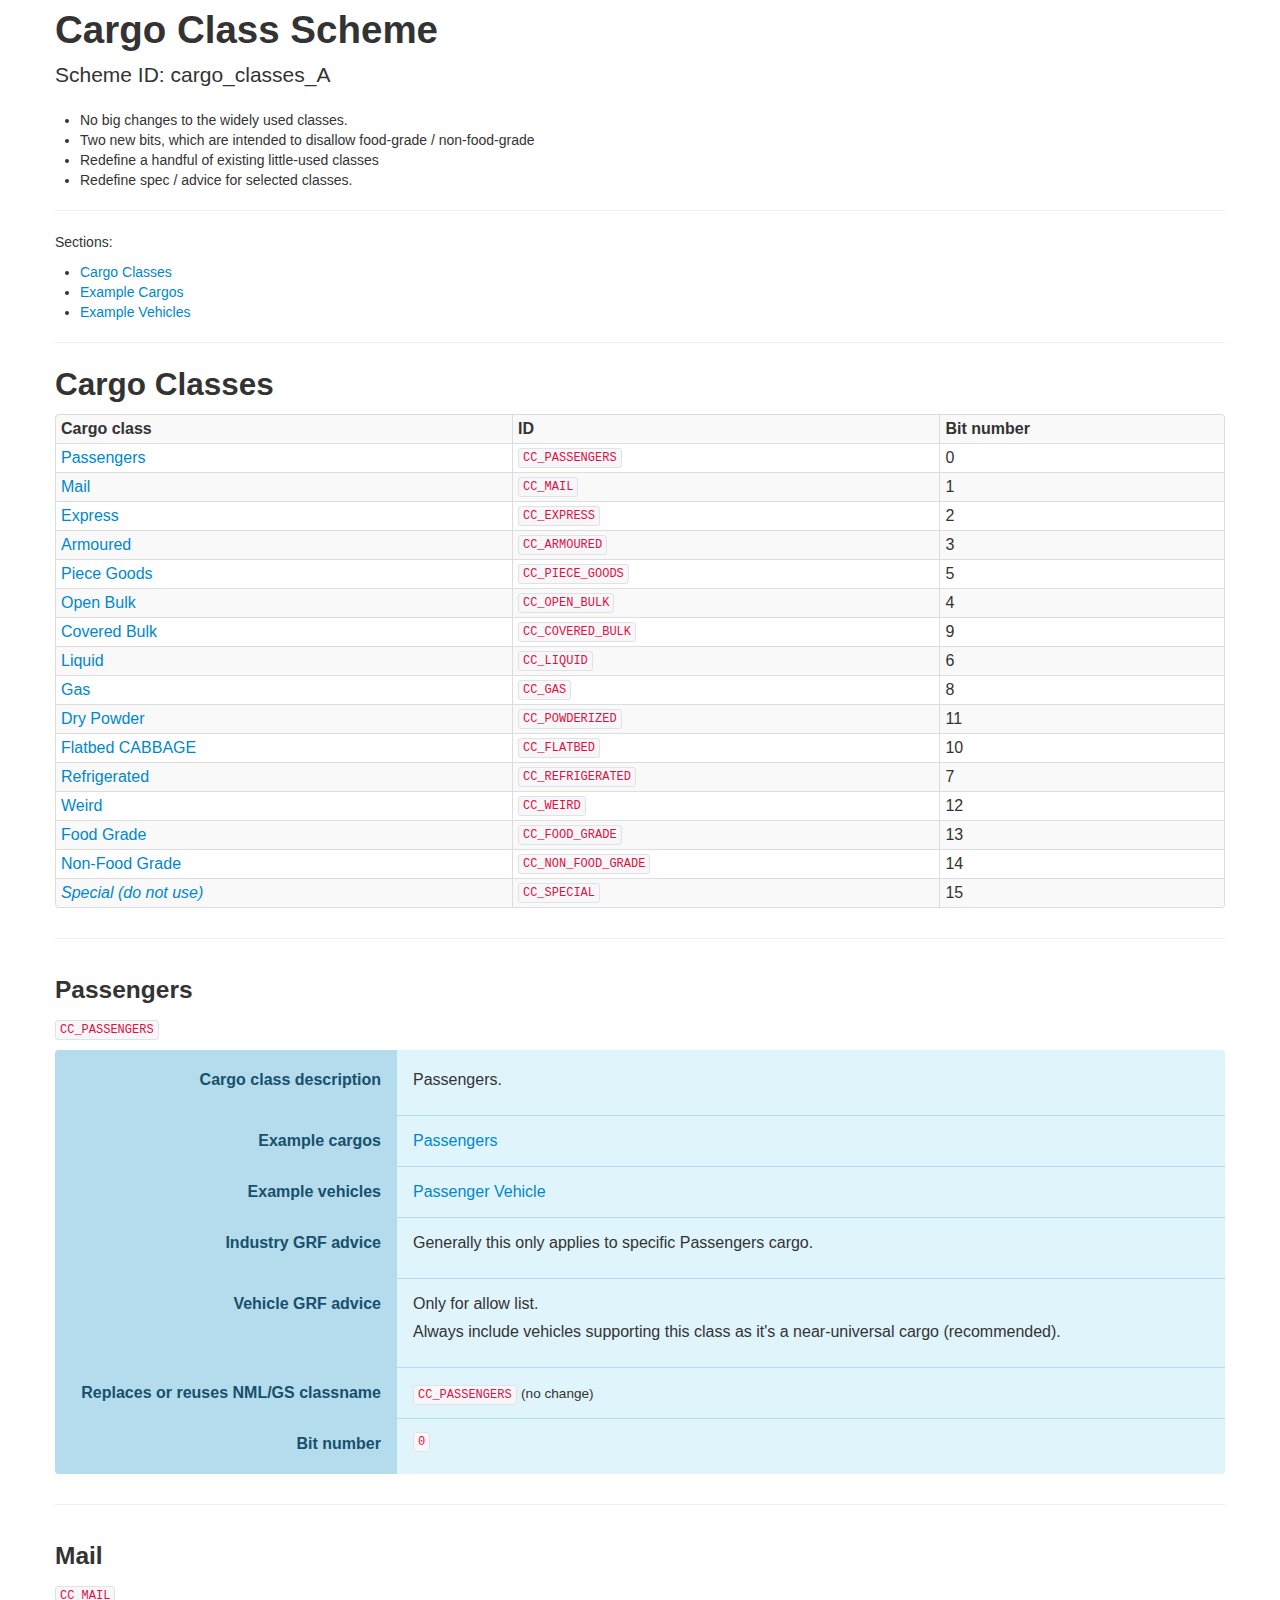
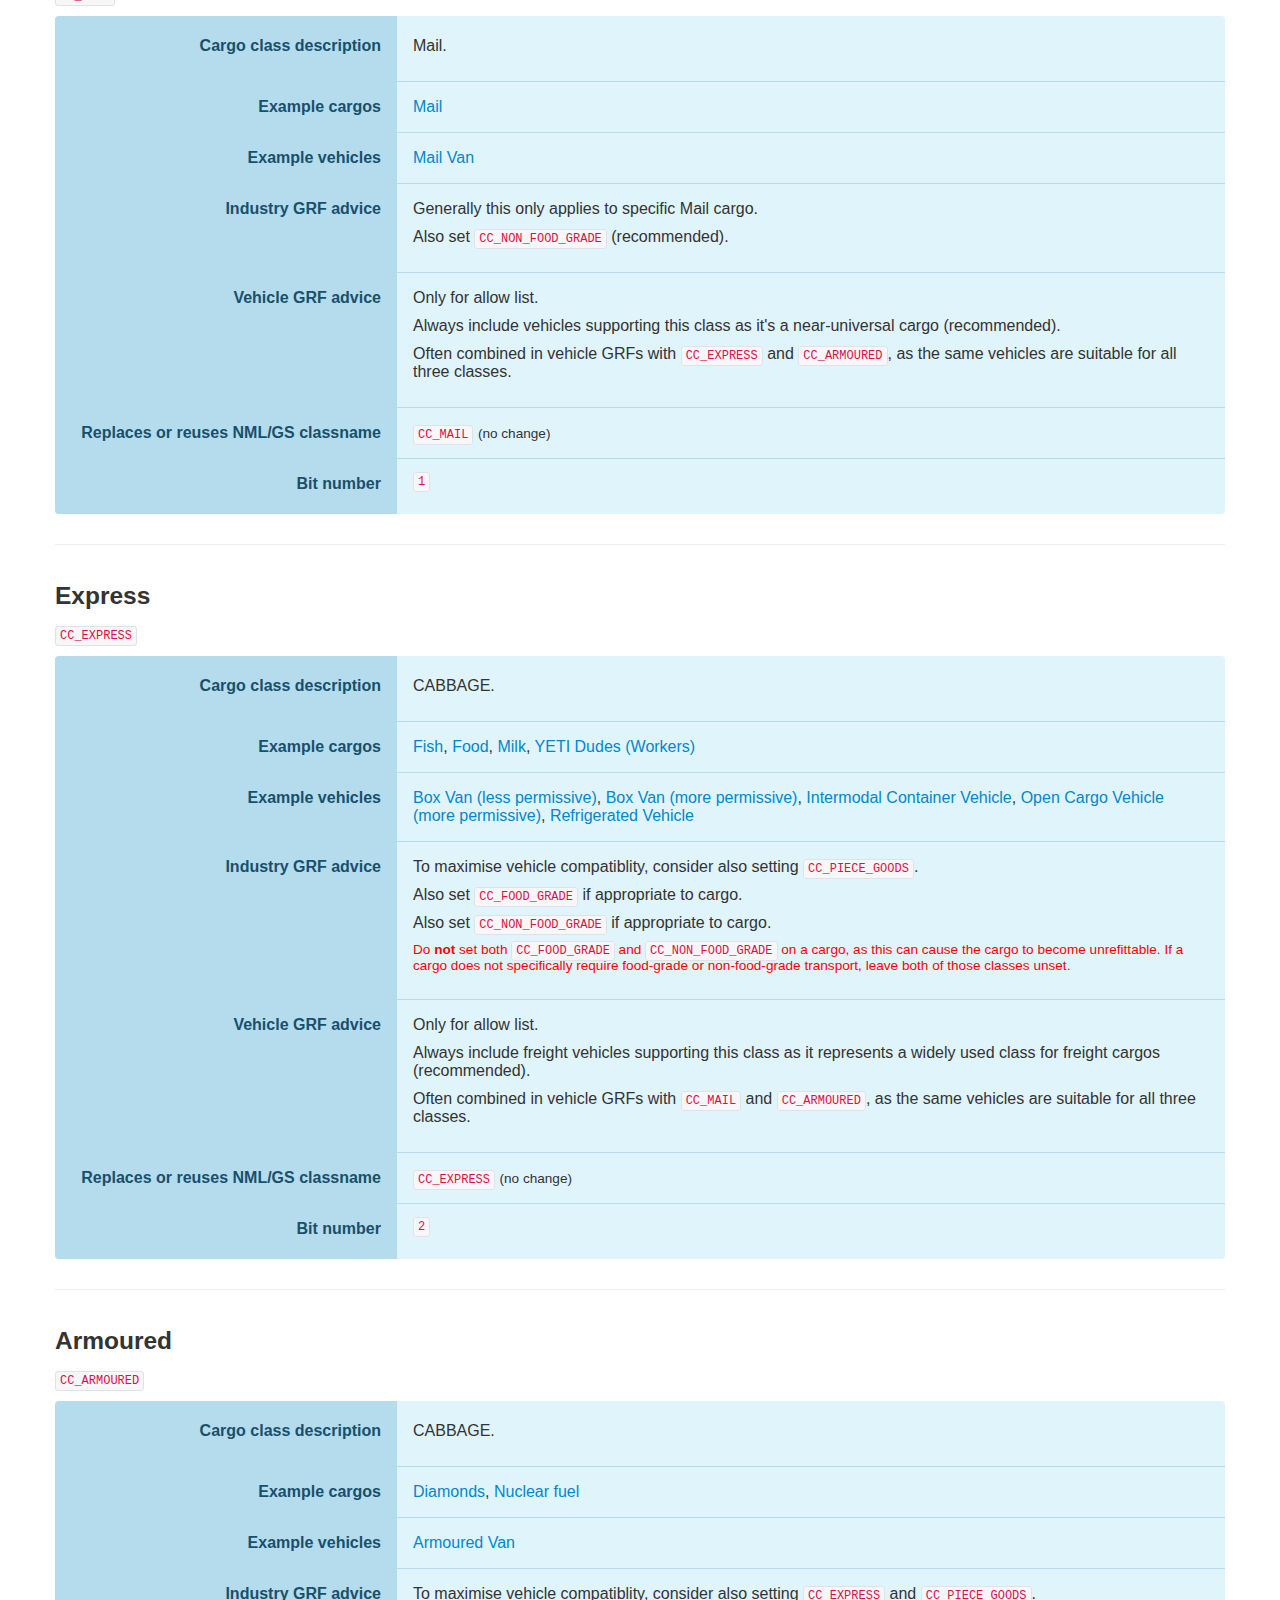
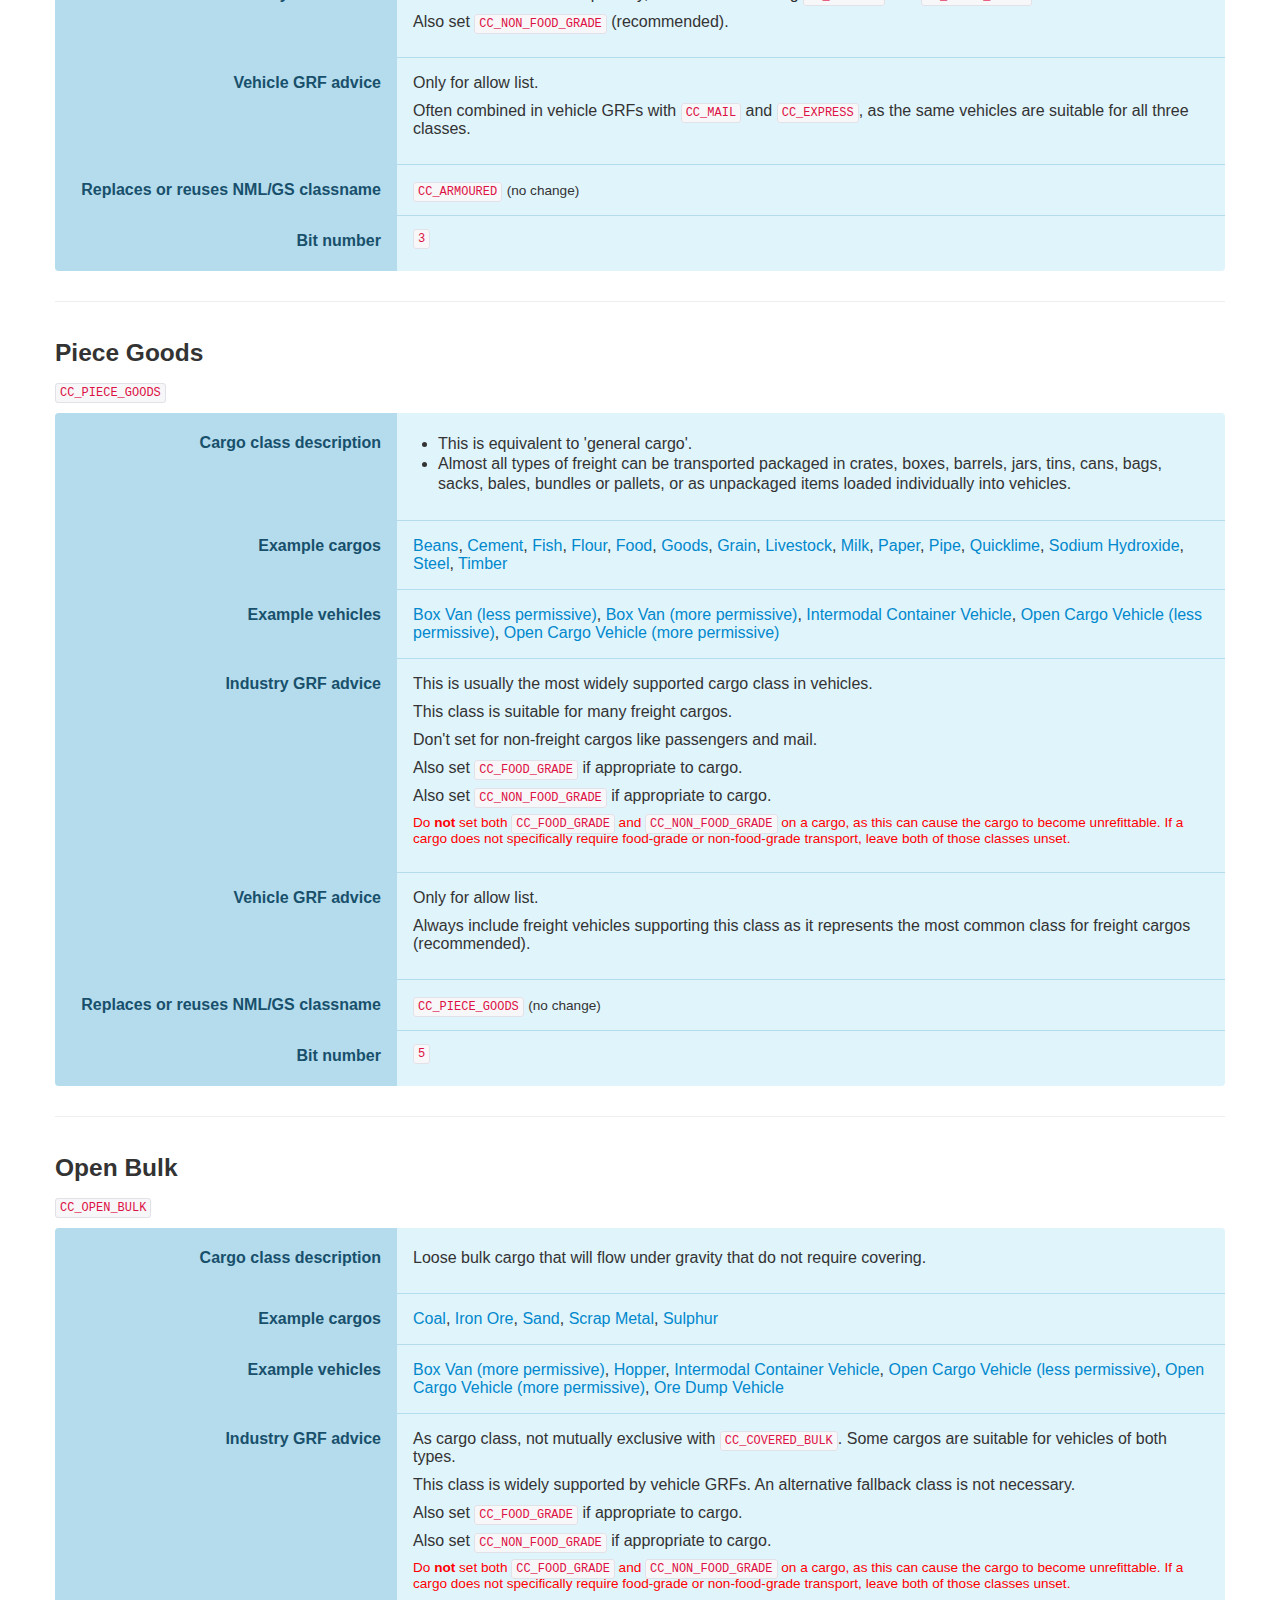
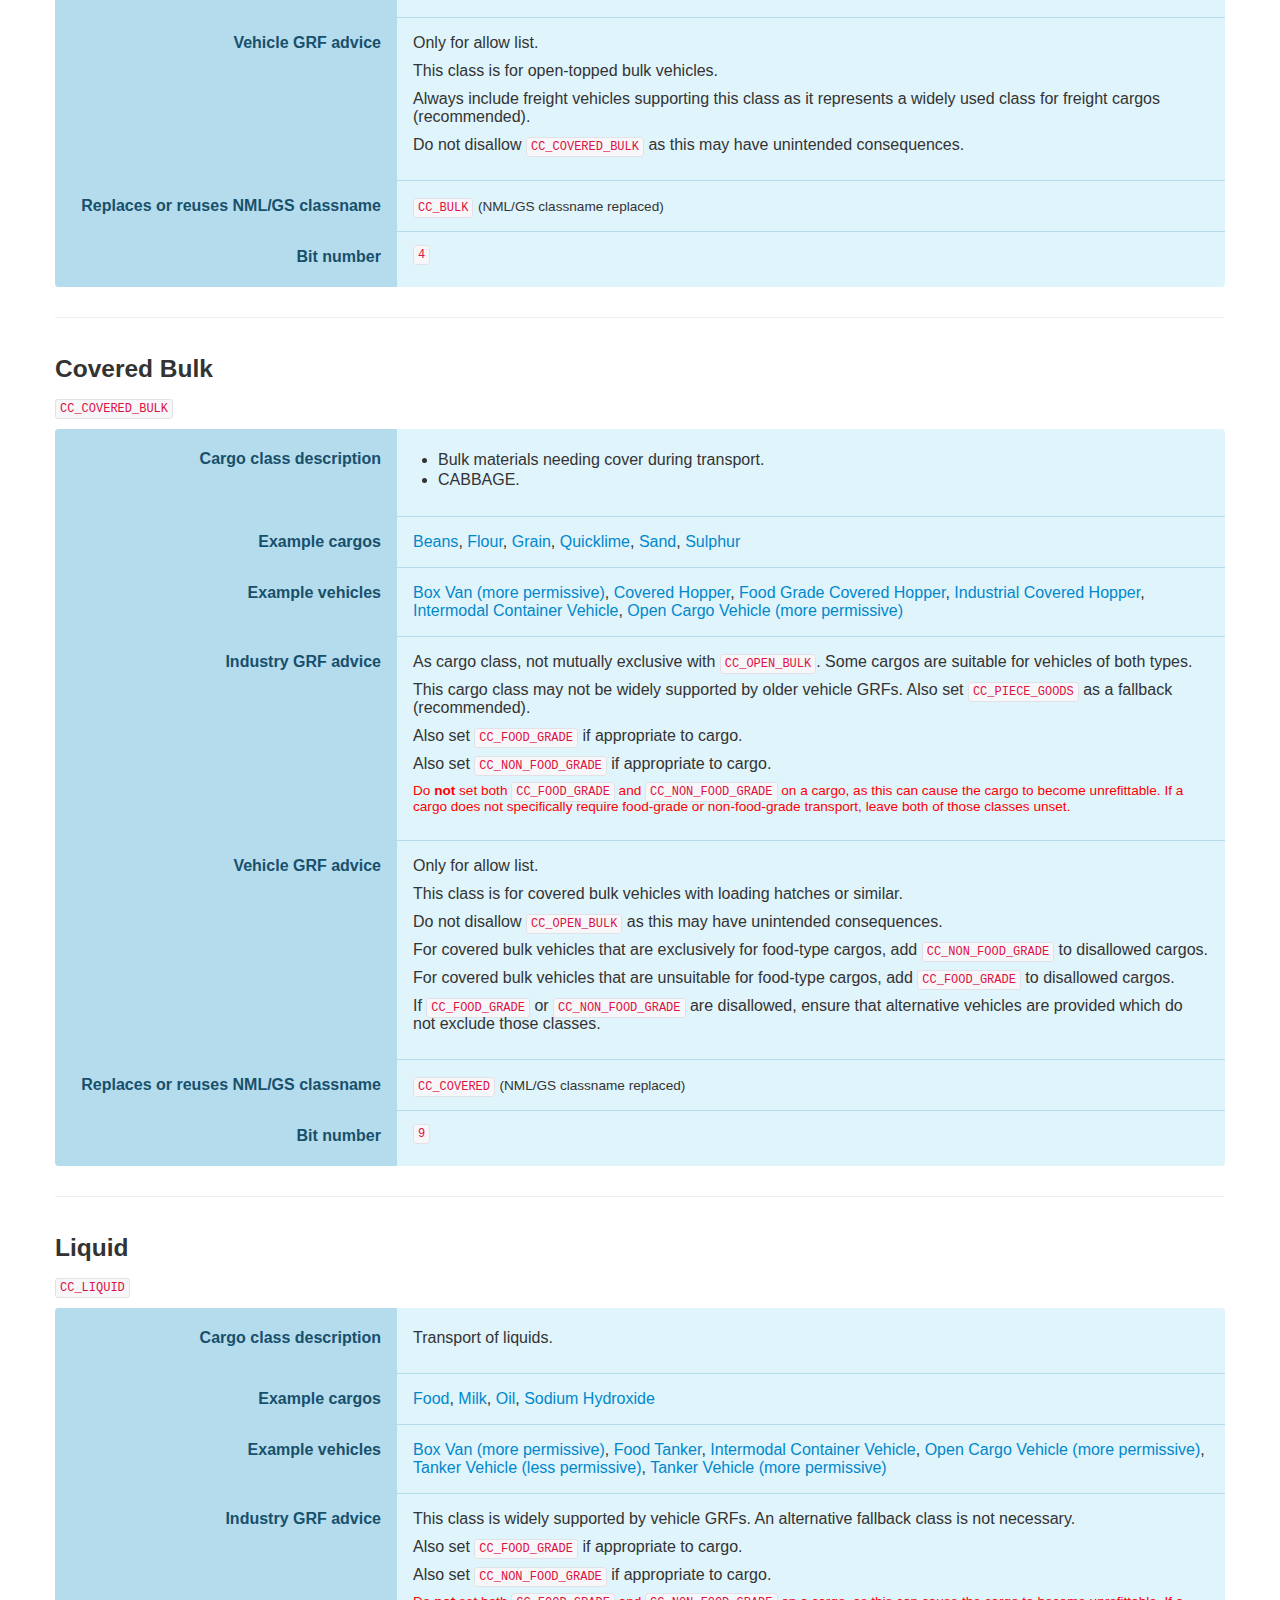
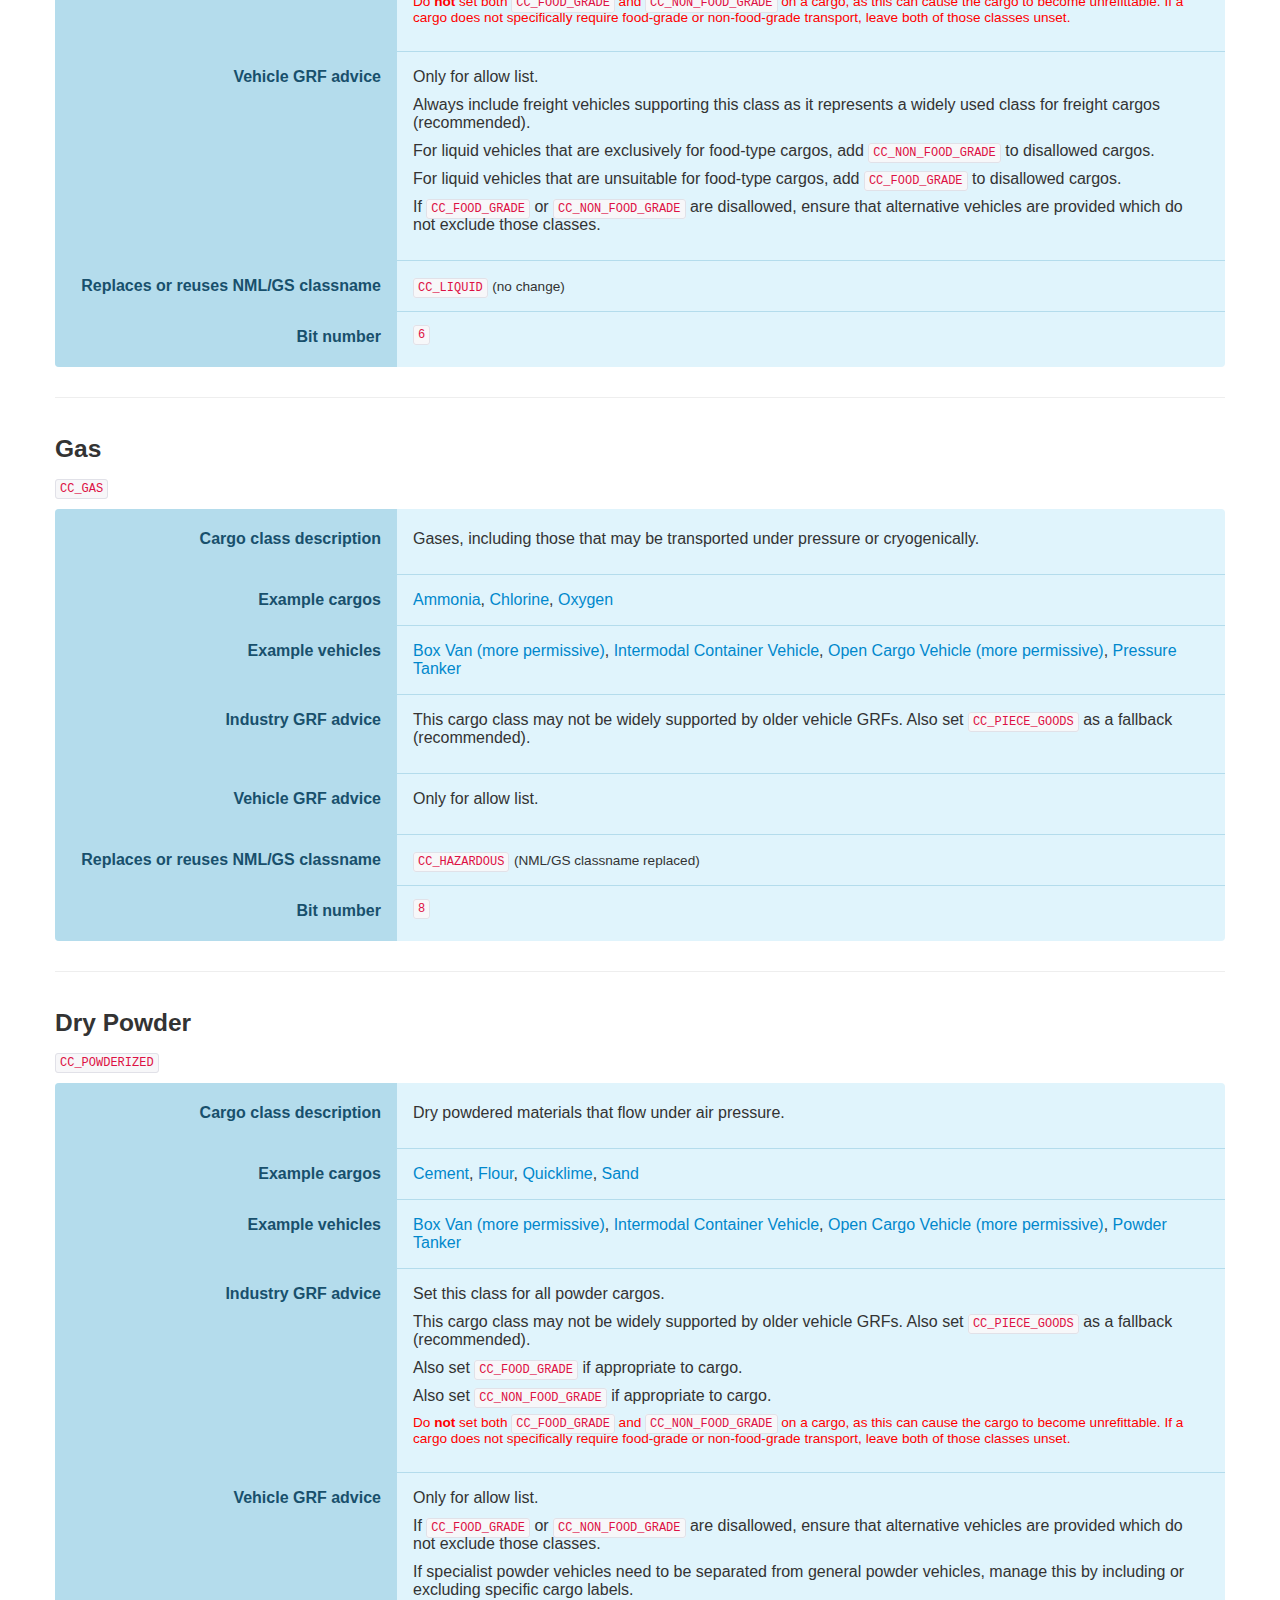
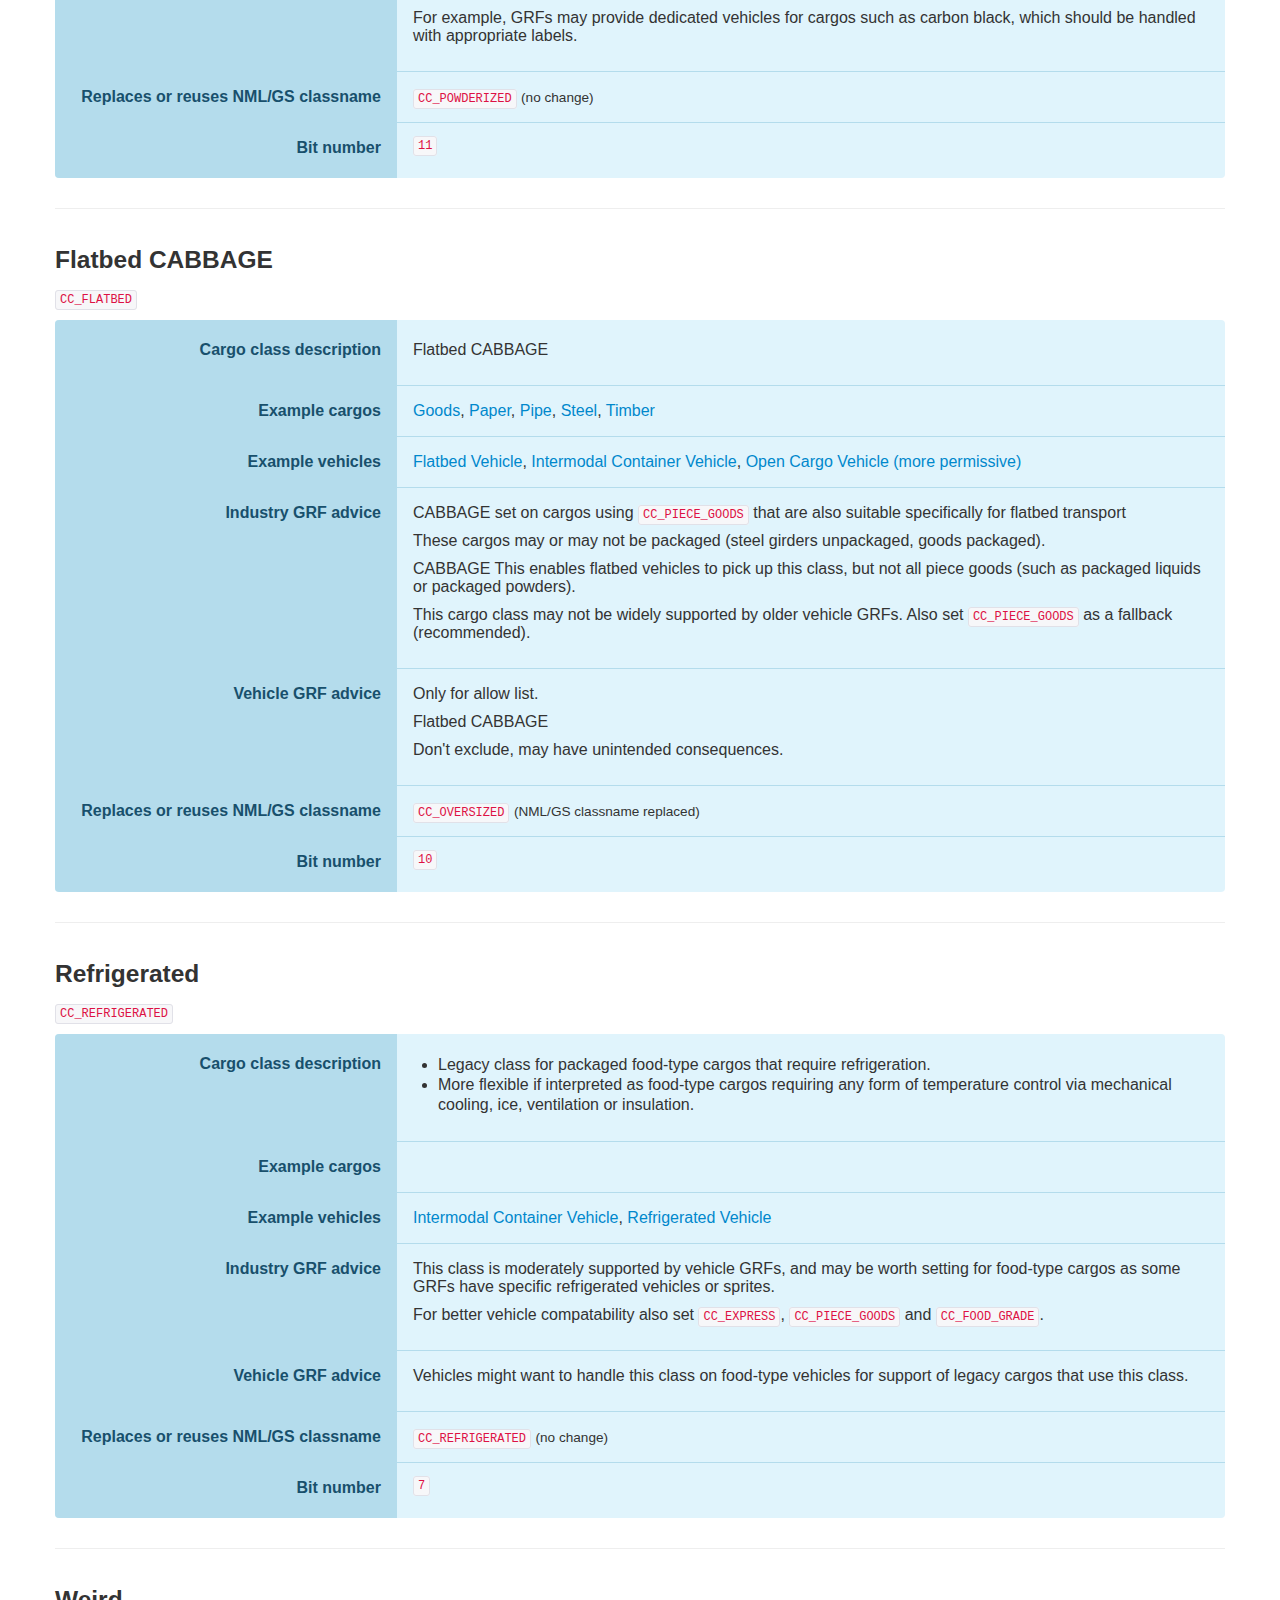
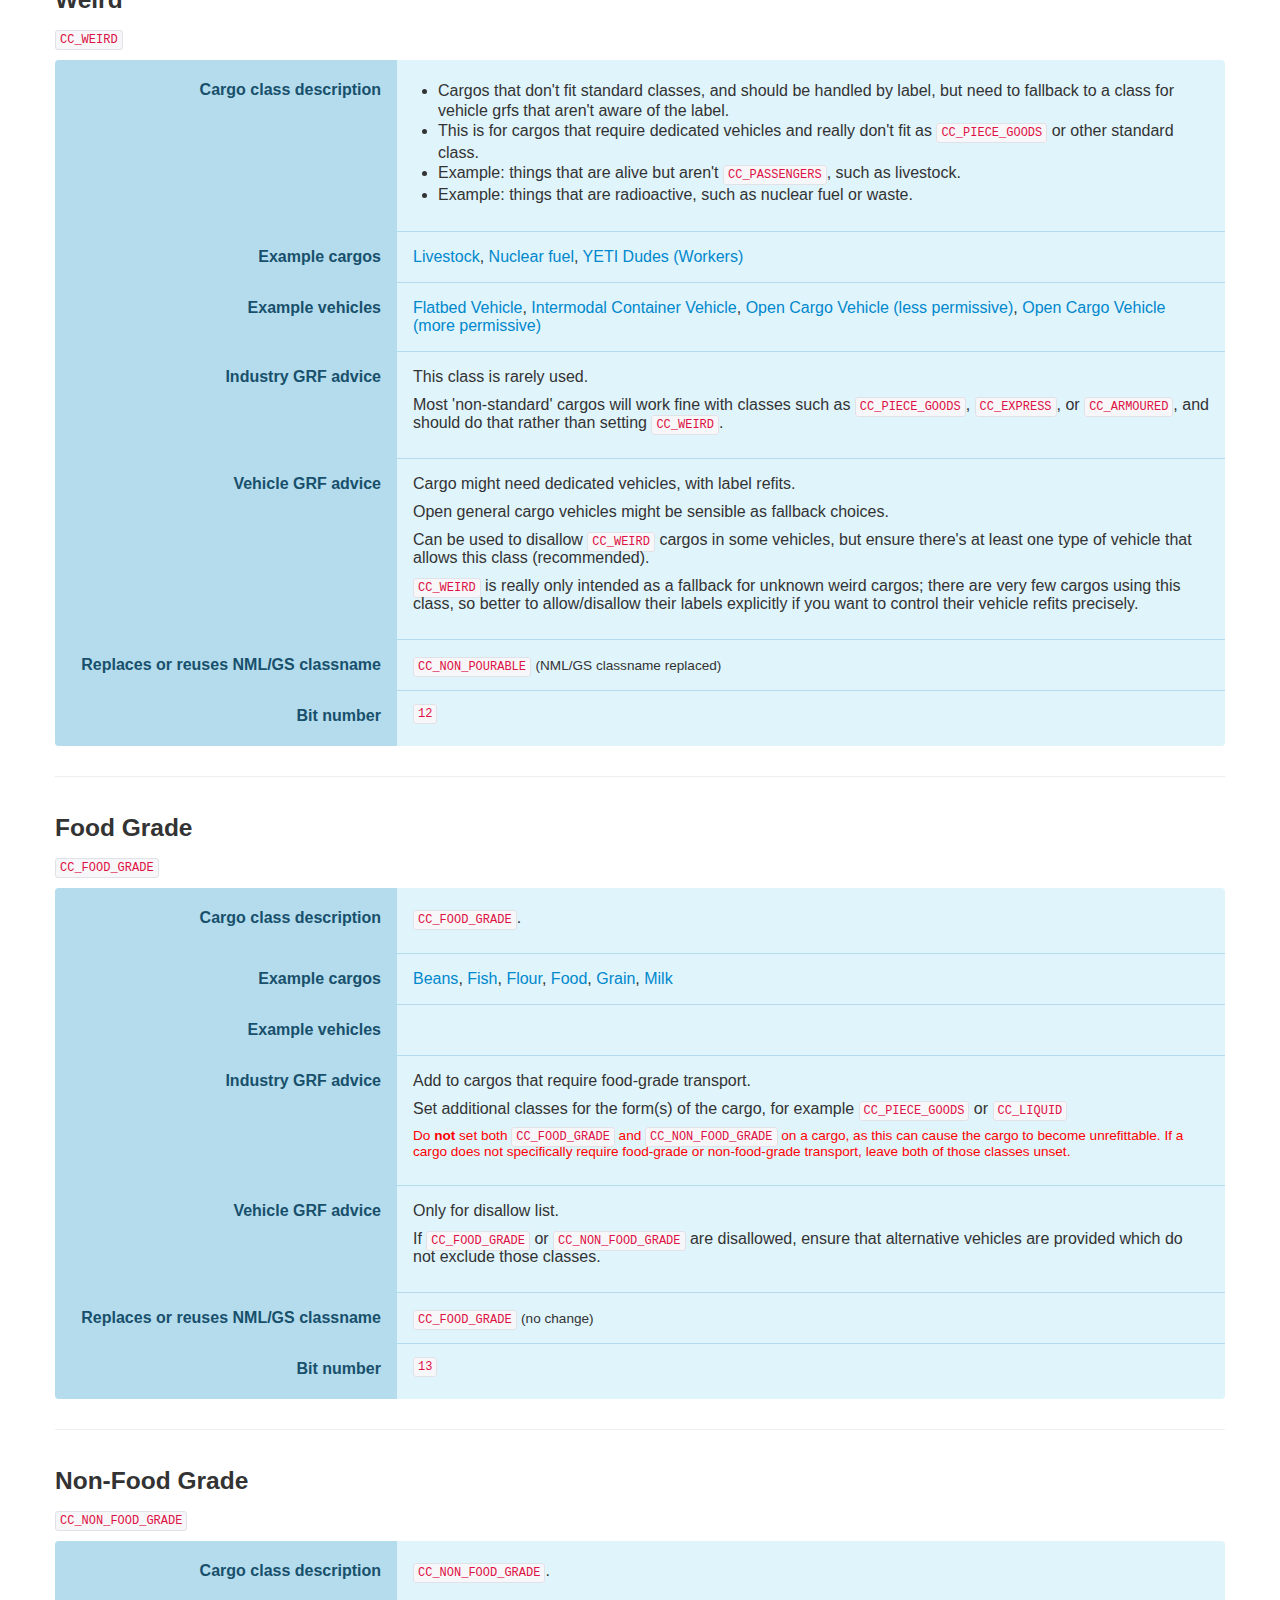
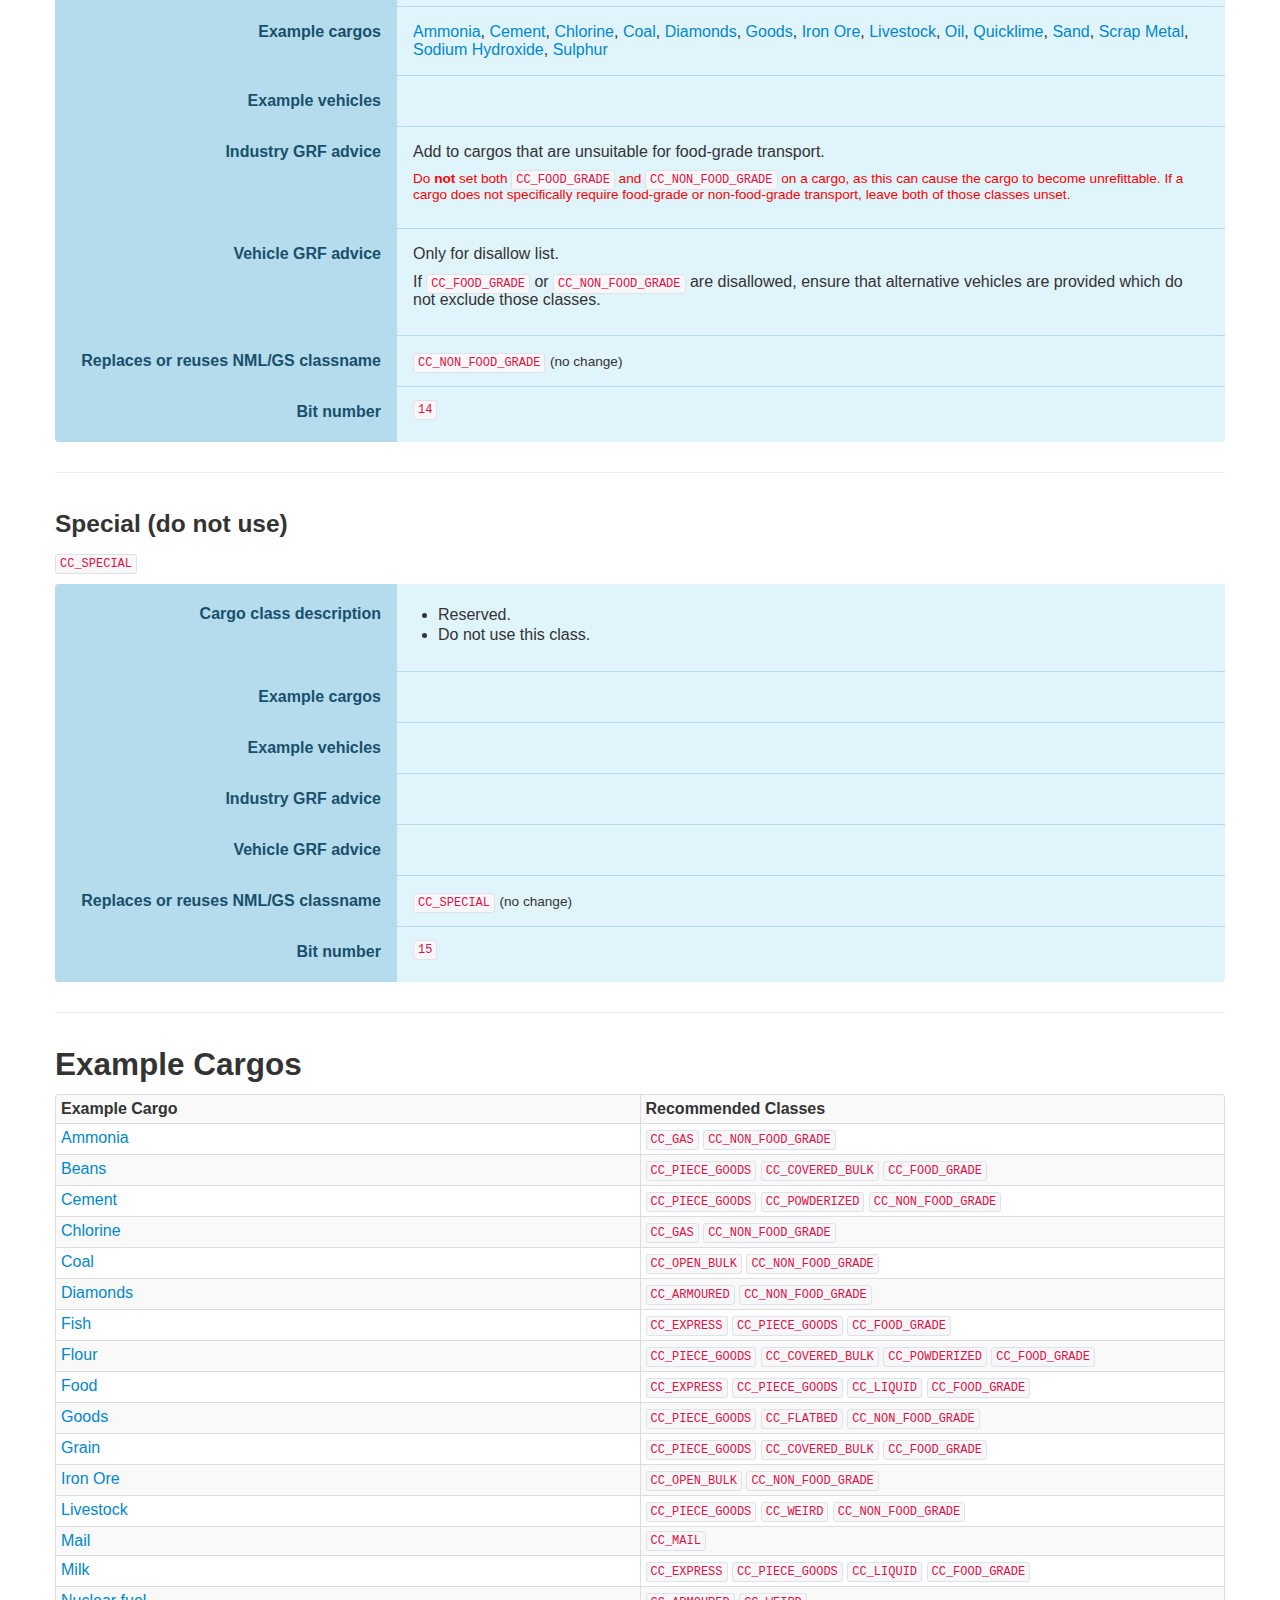
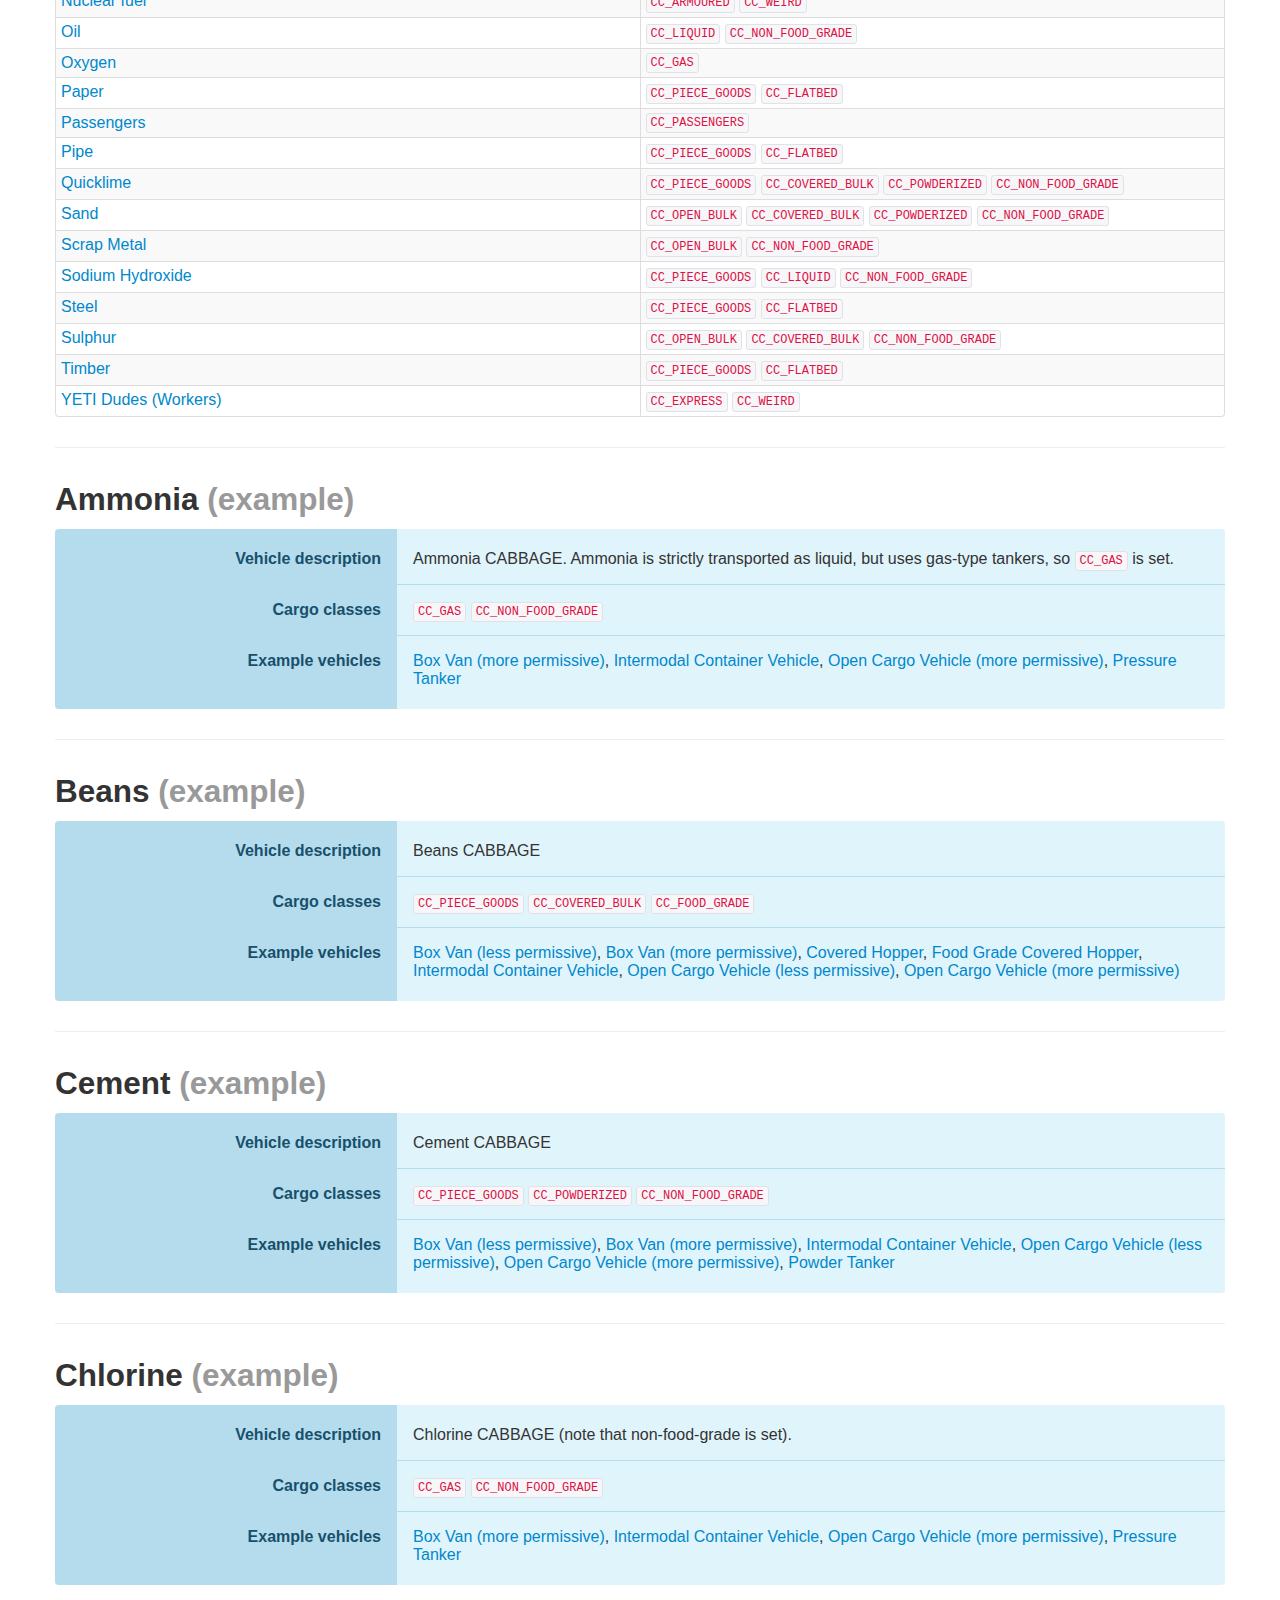
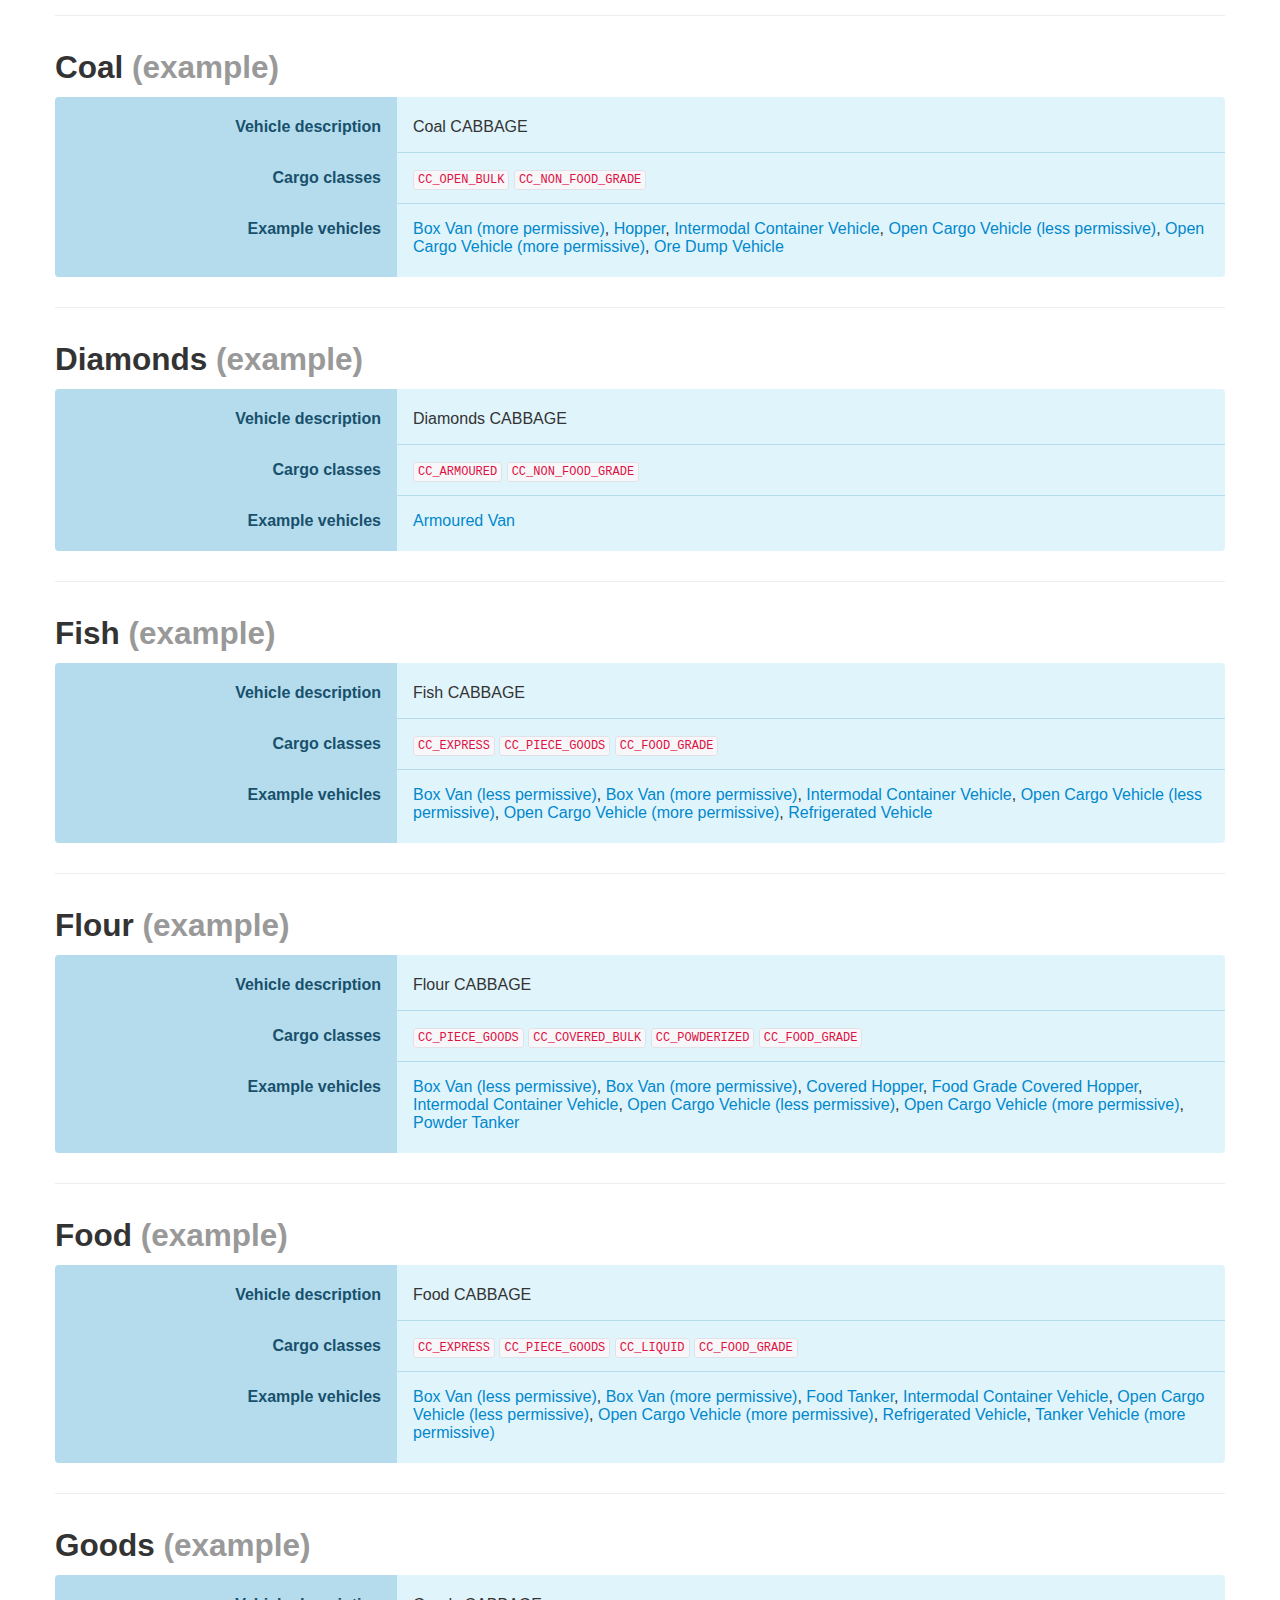
==== commit 234f8a07: "Docs: test showing classes in example cargos TOC" ====
--- a/src/cargo_classes/docs/cargo_classes_A.html
+++ b/src/cargo_classes/docs/cargo_classes_A.html
@@ -2516,179 +2516,413 @@
             <table class="table table-striped table-condensed table-bordered tablesorter">
                 <tr>
                     <th>Example Cargo</th>
+                    <th>Recommended Classes</th>
                 </tr>
                 
                     
                         <tr>
                             <td><a href="#CARGO_AMMONIA">Ammonia</a></td>
+                            <td style="width:50%;">
+                                
+                                    CC_GAS
+                                
+                                    CC_NON_FOOD_GRADE
+                                
+                            </td>
                         </tr>
                     
                 
                     
                         <tr>
                             <td><a href="#CARGO_BEANS">Beans</a></td>
+                            <td style="width:50%;">
+                                
+                                    CC_PIECE_GOODS
+                                
+                                    CC_COVERED_BULK
+                                
+                                    CC_FOOD_GRADE
+                                
+                            </td>
                         </tr>
                     
                 
                     
                         <tr>
                             <td><a href="#CARGO_CEMENT">Cement</a></td>
+                            <td style="width:50%;">
+                                
+                                    CC_PIECE_GOODS
+                                
+                                    CC_POWDERIZED
+                                
+                                    CC_NON_FOOD_GRADE
+                                
+                            </td>
                         </tr>
                     
                 
                     
                         <tr>
                             <td><a href="#CARGO_CHLORINE">Chlorine</a></td>
+                            <td style="width:50%;">
+                                
+                                    CC_GAS
+                                
+                                    CC_NON_FOOD_GRADE
+                                
+                            </td>
                         </tr>
                     
                 
                     
                         <tr>
                             <td><a href="#CARGO_COAL">Coal</a></td>
+                            <td style="width:50%;">
+                                
+                                    CC_OPEN_BULK
+                                
+                                    CC_NON_FOOD_GRADE
+                                
+                            </td>
                         </tr>
                     
                 
                     
                         <tr>
                             <td><a href="#CARGO_DIAMONDS">Diamonds</a></td>
+                            <td style="width:50%;">
+                                
+                                    CC_ARMOURED
+                                
+                                    CC_NON_FOOD_GRADE
+                                
+                            </td>
                         </tr>
                     
                 
                     
                         <tr>
                             <td><a href="#CARGO_FISH">Fish</a></td>
+                            <td style="width:50%;">
+                                
+                                    CC_EXPRESS
+                                
+                                    CC_PIECE_GOODS
+                                
+                                    CC_FOOD_GRADE
+                                
+                            </td>
                         </tr>
                     
                 
                     
                         <tr>
                             <td><a href="#CARGO_FLOUR">Flour</a></td>
+                            <td style="width:50%;">
+                                
+                                    CC_PIECE_GOODS
+                                
+                                    CC_COVERED_BULK
+                                
+                                    CC_POWDERIZED
+                                
+                                    CC_FOOD_GRADE
+                                
+                            </td>
                         </tr>
                     
                 
                     
                         <tr>
                             <td><a href="#CARGO_FOOD">Food</a></td>
+                            <td style="width:50%;">
+                                
+                                    CC_EXPRESS
+                                
+                                    CC_PIECE_GOODS
+                                
+                                    CC_LIQUID
+                                
+                                    CC_FOOD_GRADE
+                                
+                            </td>
                         </tr>
                     
                 
                     
                         <tr>
                             <td><a href="#CARGO_GOODS">Goods</a></td>
+                            <td style="width:50%;">
+                                
+                                    CC_PIECE_GOODS
+                                
+                                    CC_FLATBED
+                                
+                                    CC_NON_FOOD_GRADE
+                                
+                            </td>
                         </tr>
                     
                 
                     
                         <tr>
                             <td><a href="#CARGO_GRAIN">Grain</a></td>
+                            <td style="width:50%;">
+                                
+                                    CC_PIECE_GOODS
+                                
+                                    CC_COVERED_BULK
+                                
+                                    CC_FOOD_GRADE
+                                
+                            </td>
                         </tr>
                     
                 
                     
                         <tr>
                             <td><a href="#CARGO_IRON_ORE">Iron Ore</a></td>
+                            <td style="width:50%;">
+                                
+                                    CC_OPEN_BULK
+                                
+                                    CC_NON_FOOD_GRADE
+                                
+                            </td>
                         </tr>
                     
                 
                     
                         <tr>
                             <td><a href="#CARGO_LIVESTOCK">Livestock</a></td>
+                            <td style="width:50%;">
+                                
+                                    CC_PIECE_GOODS
+                                
+                                    CC_WEIRD
+                                
+                                    CC_NON_FOOD_GRADE
+                                
+                            </td>
                         </tr>
                     
                 
                     
                         <tr>
                             <td><a href="#CARGO_MAIL">Mail</a></td>
+                            <td style="width:50%;">
+                                
+                                    CC_MAIL
+                                
+                            </td>
                         </tr>
                     
                 
                     
                         <tr>
                             <td><a href="#CARGO_MILK">Milk</a></td>
+                            <td style="width:50%;">
+                                
+                                    CC_EXPRESS
+                                
+                                    CC_PIECE_GOODS
+                                
+                                    CC_LIQUID
+                                
+                                    CC_FOOD_GRADE
+                                
+                            </td>
                         </tr>
                     
                 
                     
                         <tr>
                             <td><a href="#CARGO_NUCLEAR_FUEL">Nuclear fuel</a></td>
+                            <td style="width:50%;">
+                                
+                                    CC_ARMOURED
+                                
+                                    CC_WEIRD
+                                
+                            </td>
                         </tr>
                     
                 
                     
                         <tr>
                             <td><a href="#CARGO_OIL">Oil</a></td>
+                            <td style="width:50%;">
+                                
+                                    CC_LIQUID
+                                
+                                    CC_NON_FOOD_GRADE
+                                
+                            </td>
                         </tr>
                     
                 
                     
                         <tr>
                             <td><a href="#CARGO_OXYGEN">Oxygen</a></td>
+                            <td style="width:50%;">
+                                
+                                    CC_GAS
+                                
+                            </td>
                         </tr>
                     
                 
                     
                         <tr>
                             <td><a href="#CARGO_PAPER">Paper</a></td>
+                            <td style="width:50%;">
+                                
+                                    CC_PIECE_GOODS
+                                
+                                    CC_FLATBED
+                                
+                            </td>
                         </tr>
                     
                 
                     
                         <tr>
                             <td><a href="#CARGO_PASSENGERS">Passengers</a></td>
+                            <td style="width:50%;">
+                                
+                                    CC_PASSENGERS
+                                
+                            </td>
                         </tr>
                     
                 
                     
                         <tr>
                             <td><a href="#CARGO_PIPE">Pipe</a></td>
+                            <td style="width:50%;">
+                                
+                                    CC_PIECE_GOODS
+                                
+                                    CC_FLATBED
+                                
+                            </td>
                         </tr>
                     
                 
                     
                         <tr>
                             <td><a href="#CARGO_QUICKLIME">Quicklime</a></td>
+                            <td style="width:50%;">
+                                
+                                    CC_PIECE_GOODS
+                                
+                                    CC_COVERED_BULK
+                                
+                                    CC_POWDERIZED
+                                
+                                    CC_NON_FOOD_GRADE
+                                
+                            </td>
                         </tr>
                     
                 
                     
                         <tr>
                             <td><a href="#CARGO_SAND">Sand</a></td>
+                            <td style="width:50%;">
+                                
+                                    CC_OPEN_BULK
+                                
+                                    CC_COVERED_BULK
+                                
+                                    CC_POWDERIZED
+                                
+                                    CC_NON_FOOD_GRADE
+                                
+                            </td>
                         </tr>
                     
                 
                     
                         <tr>
                             <td><a href="#CARGO_SCRAP_METAL">Scrap Metal</a></td>
+                            <td style="width:50%;">
+                                
+                                    CC_OPEN_BULK
+                                
+                                    CC_NON_FOOD_GRADE
+                                
+                            </td>
                         </tr>
                     
                 
                     
                         <tr>
                             <td><a href="#CARGO_SODIUM_HYDROXIDE">Sodium Hydroxide</a></td>
+                            <td style="width:50%;">
+                                
+                                    CC_PIECE_GOODS
+                                
+                                    CC_LIQUID
+                                
+                                    CC_NON_FOOD_GRADE
+                                
+                            </td>
                         </tr>
                     
                 
                     
                         <tr>
                             <td><a href="#CARGO_STEEL">Steel</a></td>
+                            <td style="width:50%;">
+                                
+                                    CC_PIECE_GOODS
+                                
+                                    CC_FLATBED
+                                
+                            </td>
                         </tr>
                     
                 
                     
                         <tr>
                             <td><a href="#CARGO_SULPHUR">Sulphur</a></td>
+                            <td style="width:50%;">
+                                
+                                    CC_OPEN_BULK
+                                
+                                    CC_COVERED_BULK
+                                
+                                    CC_NON_FOOD_GRADE
+                                
+                            </td>
                         </tr>
                     
                 
                     
                         <tr>
                             <td><a href="#CARGO_TIMBER">Timber</a></td>
+                            <td style="width:50%;">
+                                
+                                    CC_PIECE_GOODS
+                                
+                                    CC_FLATBED
+                                
+                            </td>
                         </tr>
                     
                 
                     
                         <tr>
                             <td><a href="#CARGO_YETI_DUDES">YETI Dudes (Workers)</a></td>
+                            <td style="width:50%;">
+                                
+                                    CC_EXPRESS
+                                
+                                    CC_WEIRD
+                                
+                            </td>
                         </tr>
                     
                 
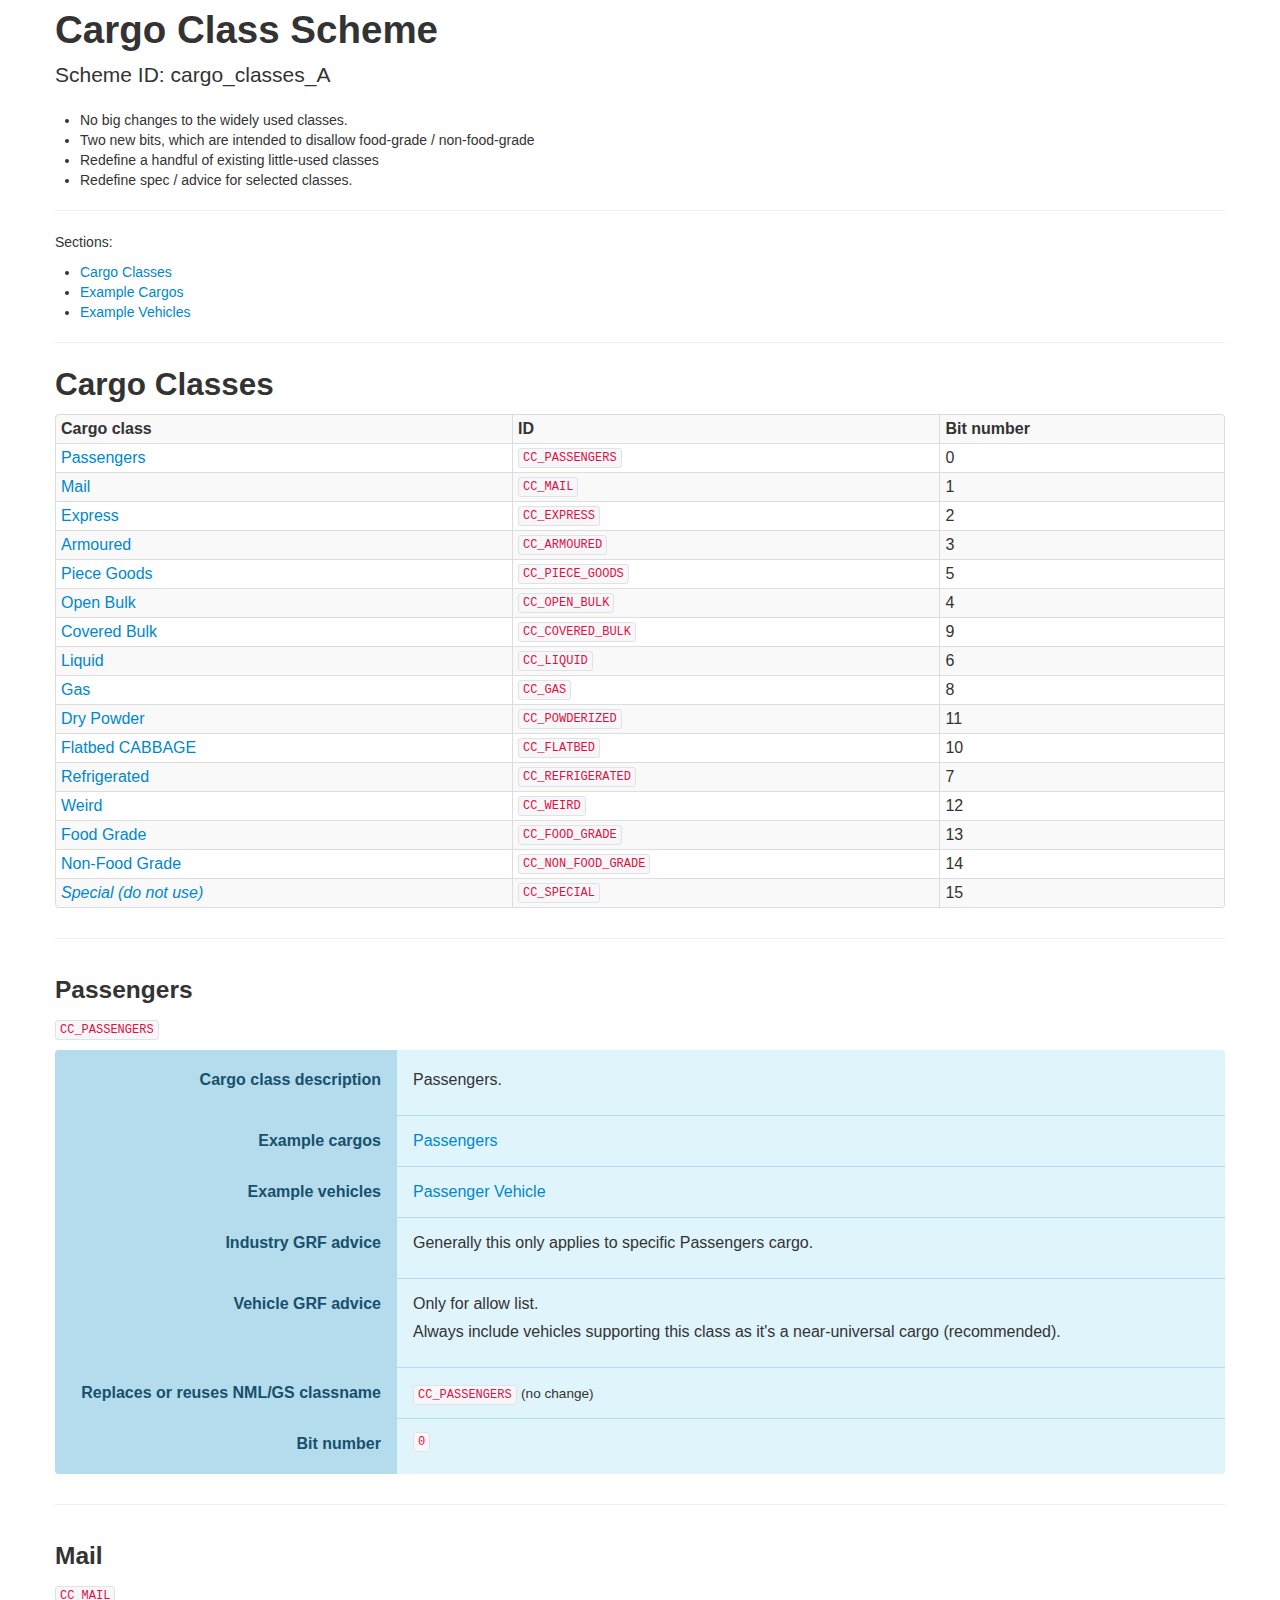
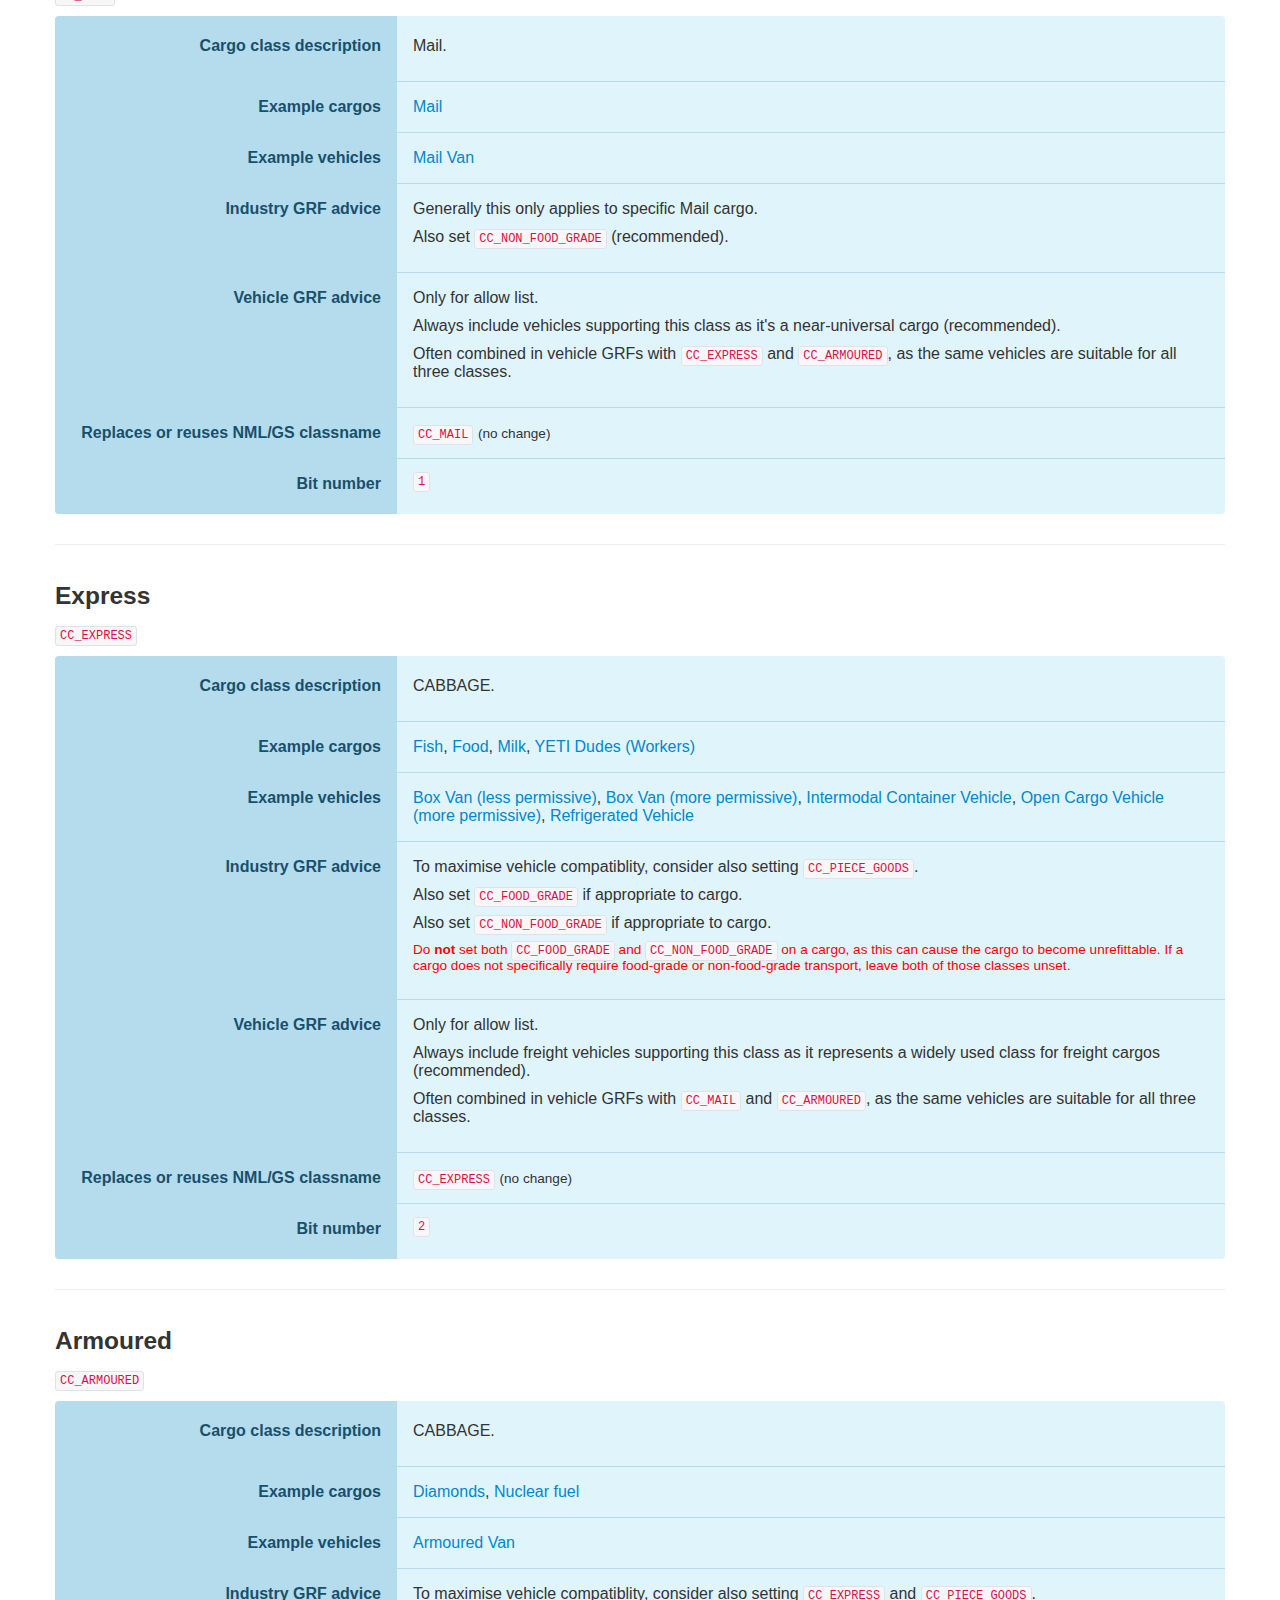
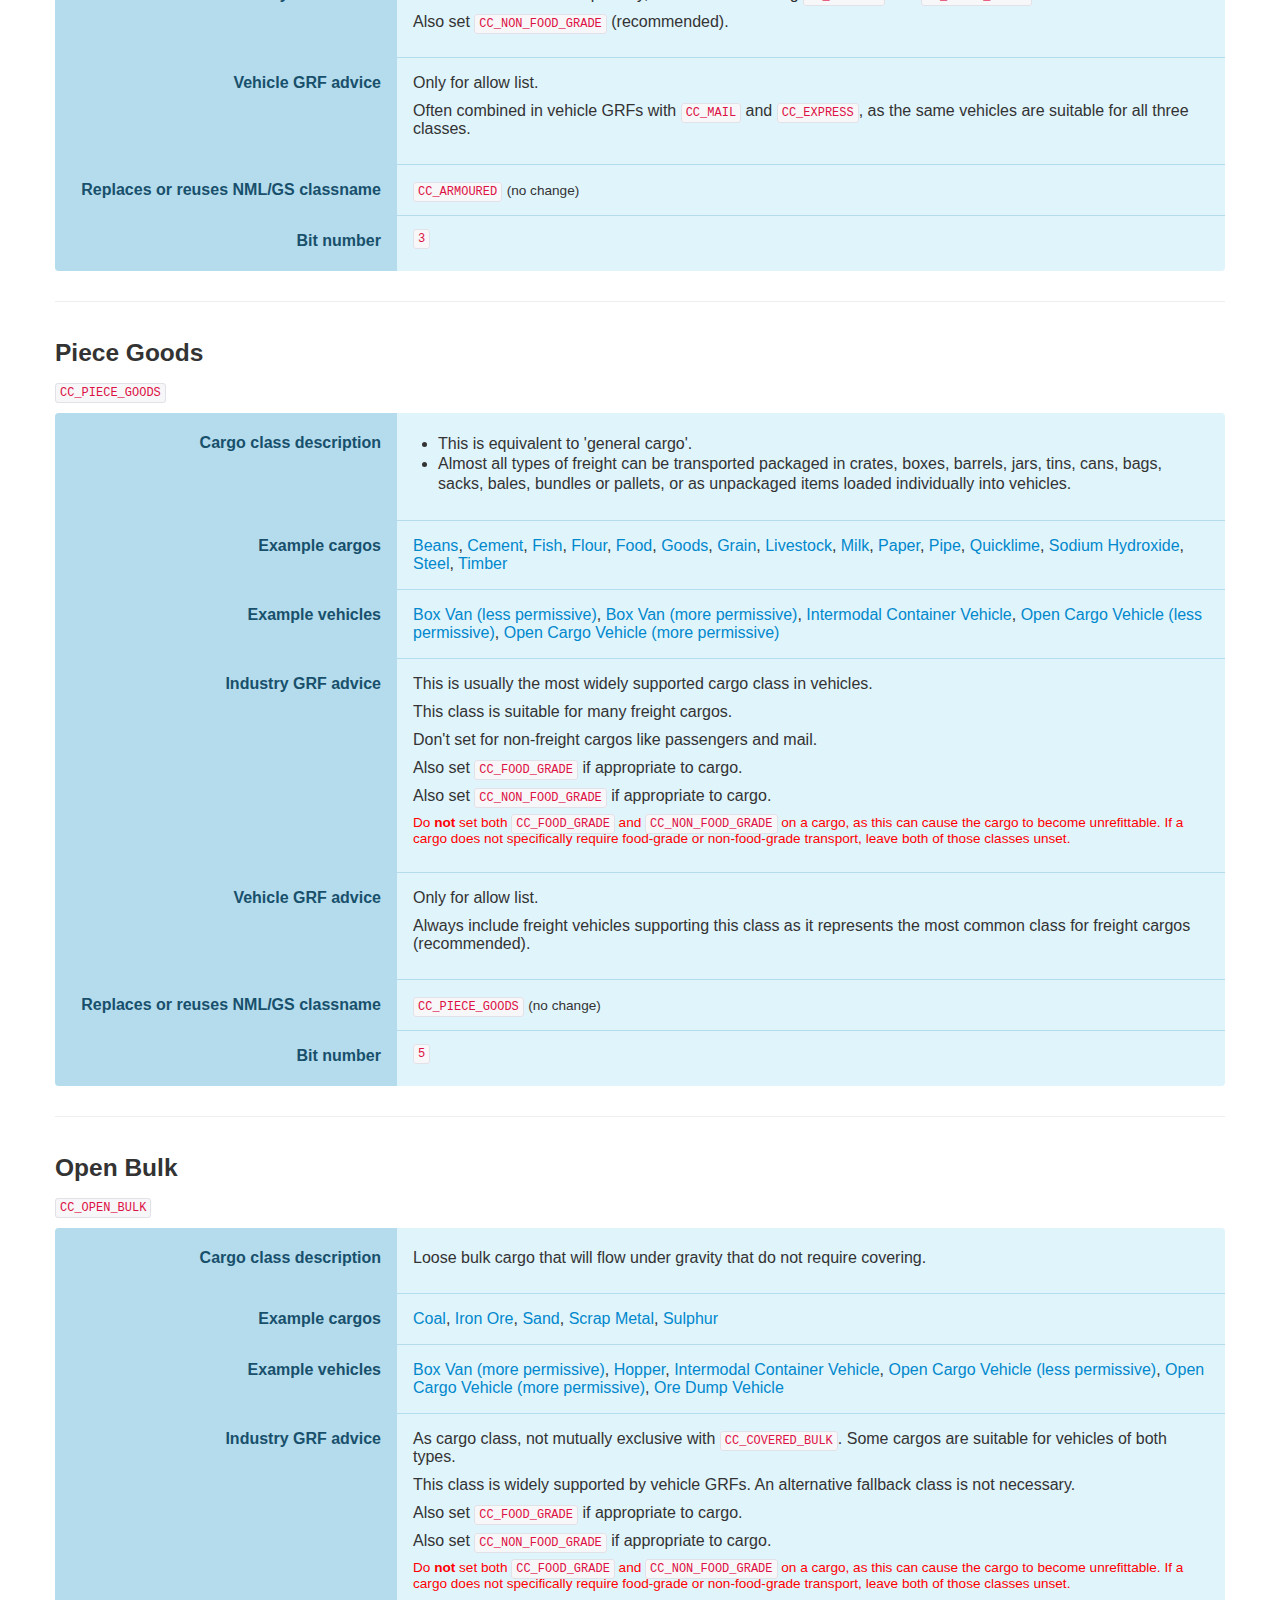
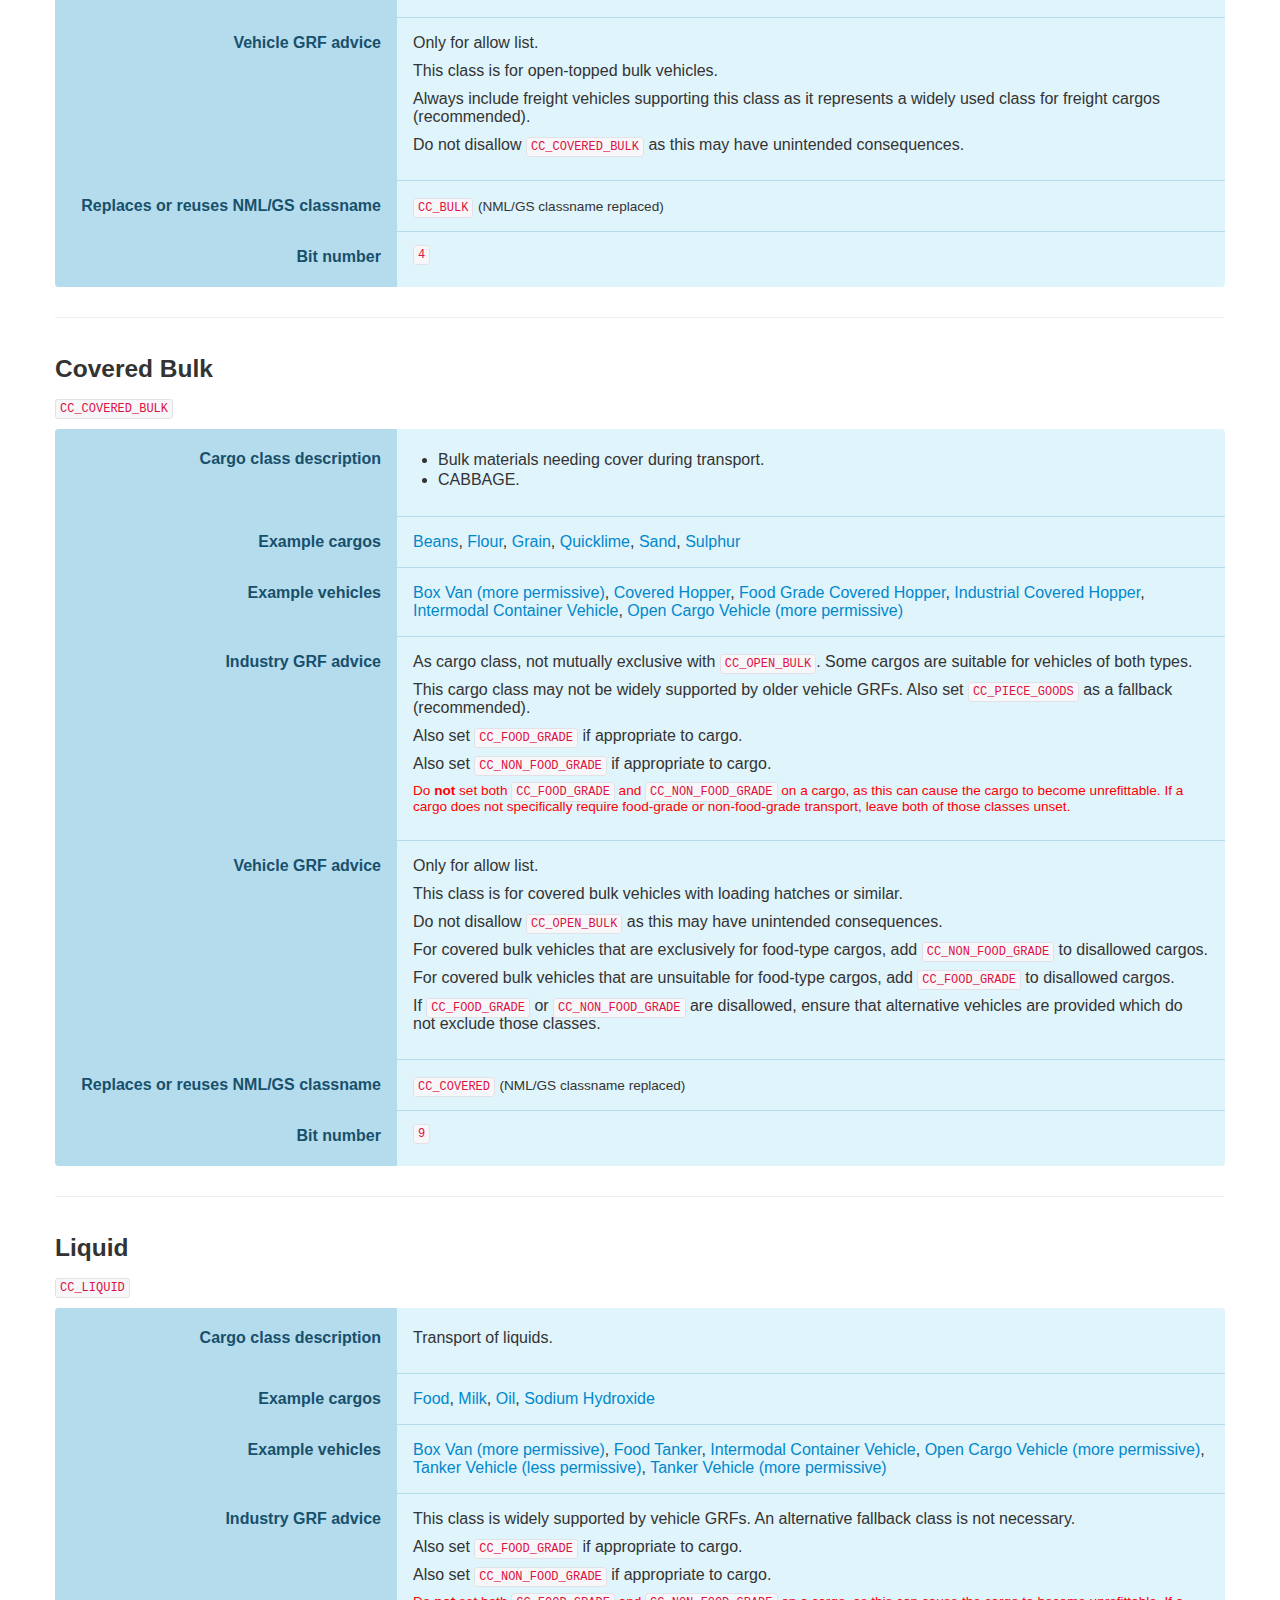
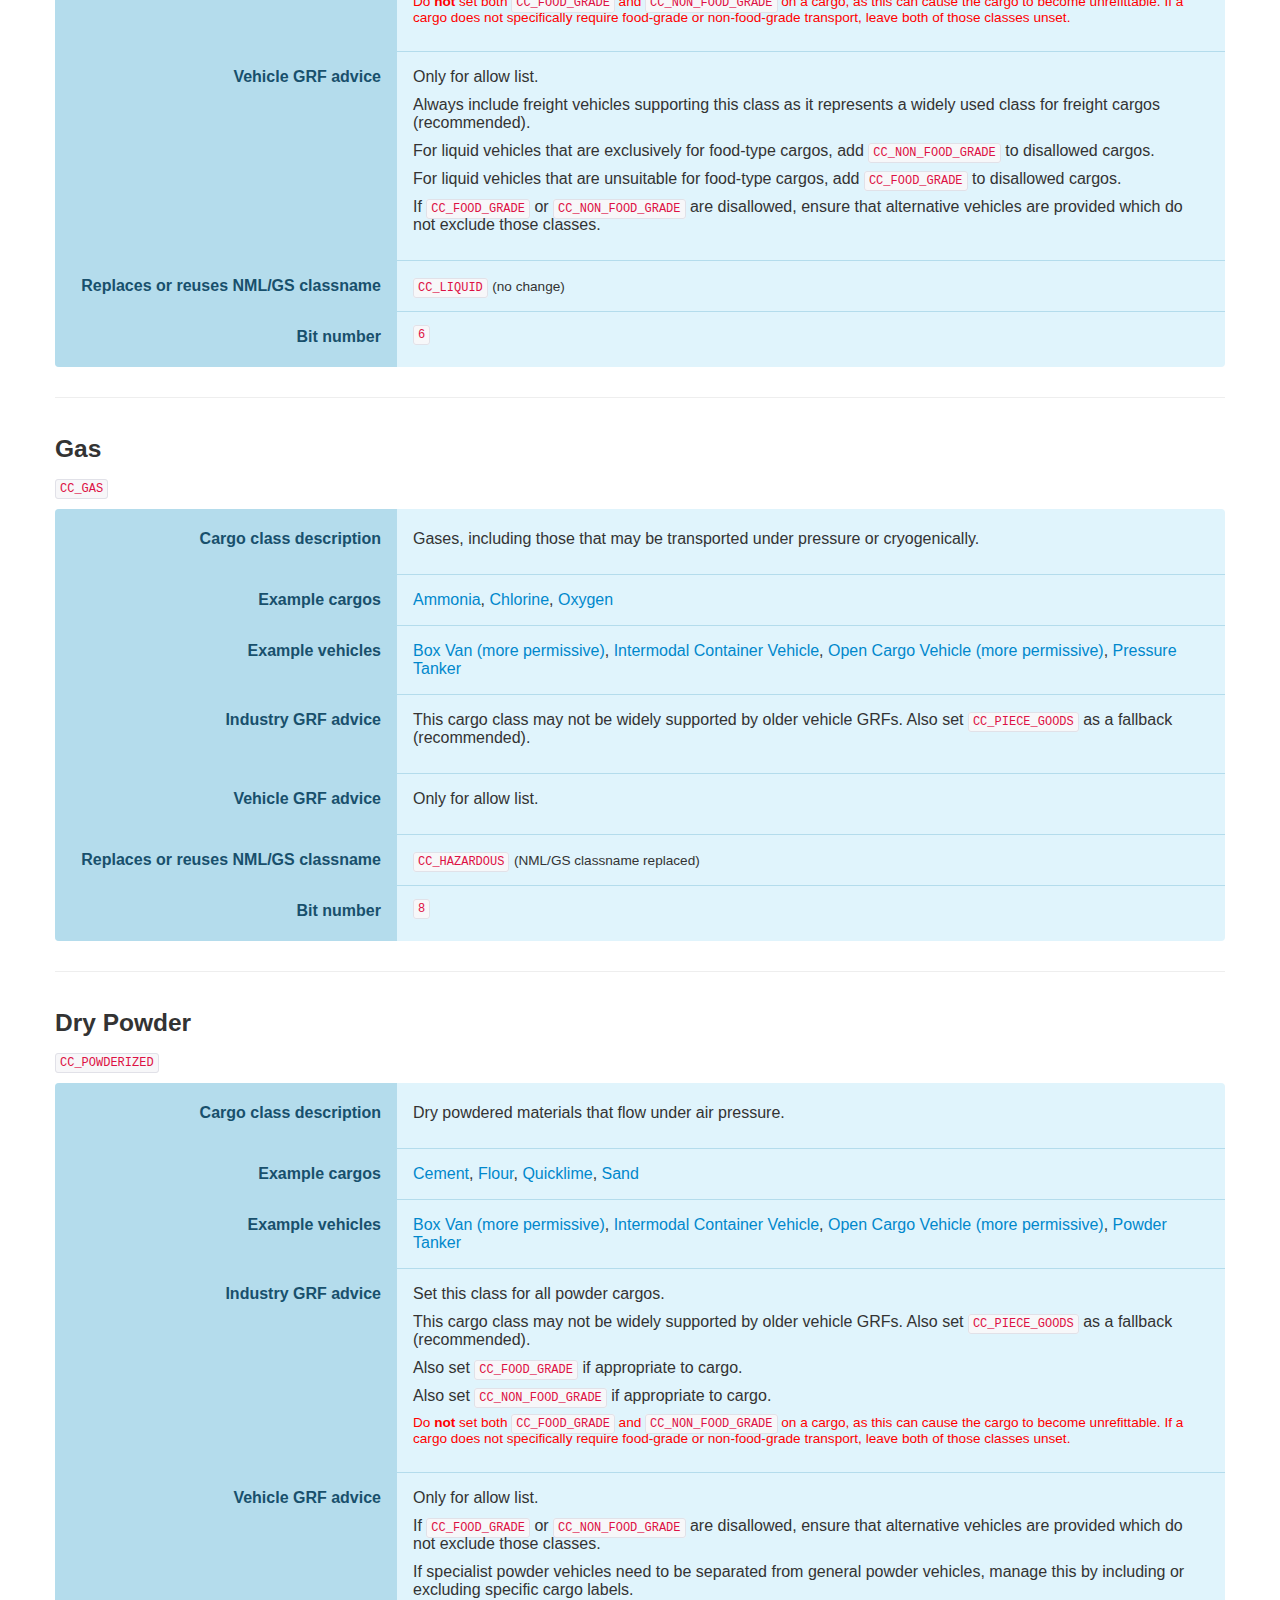
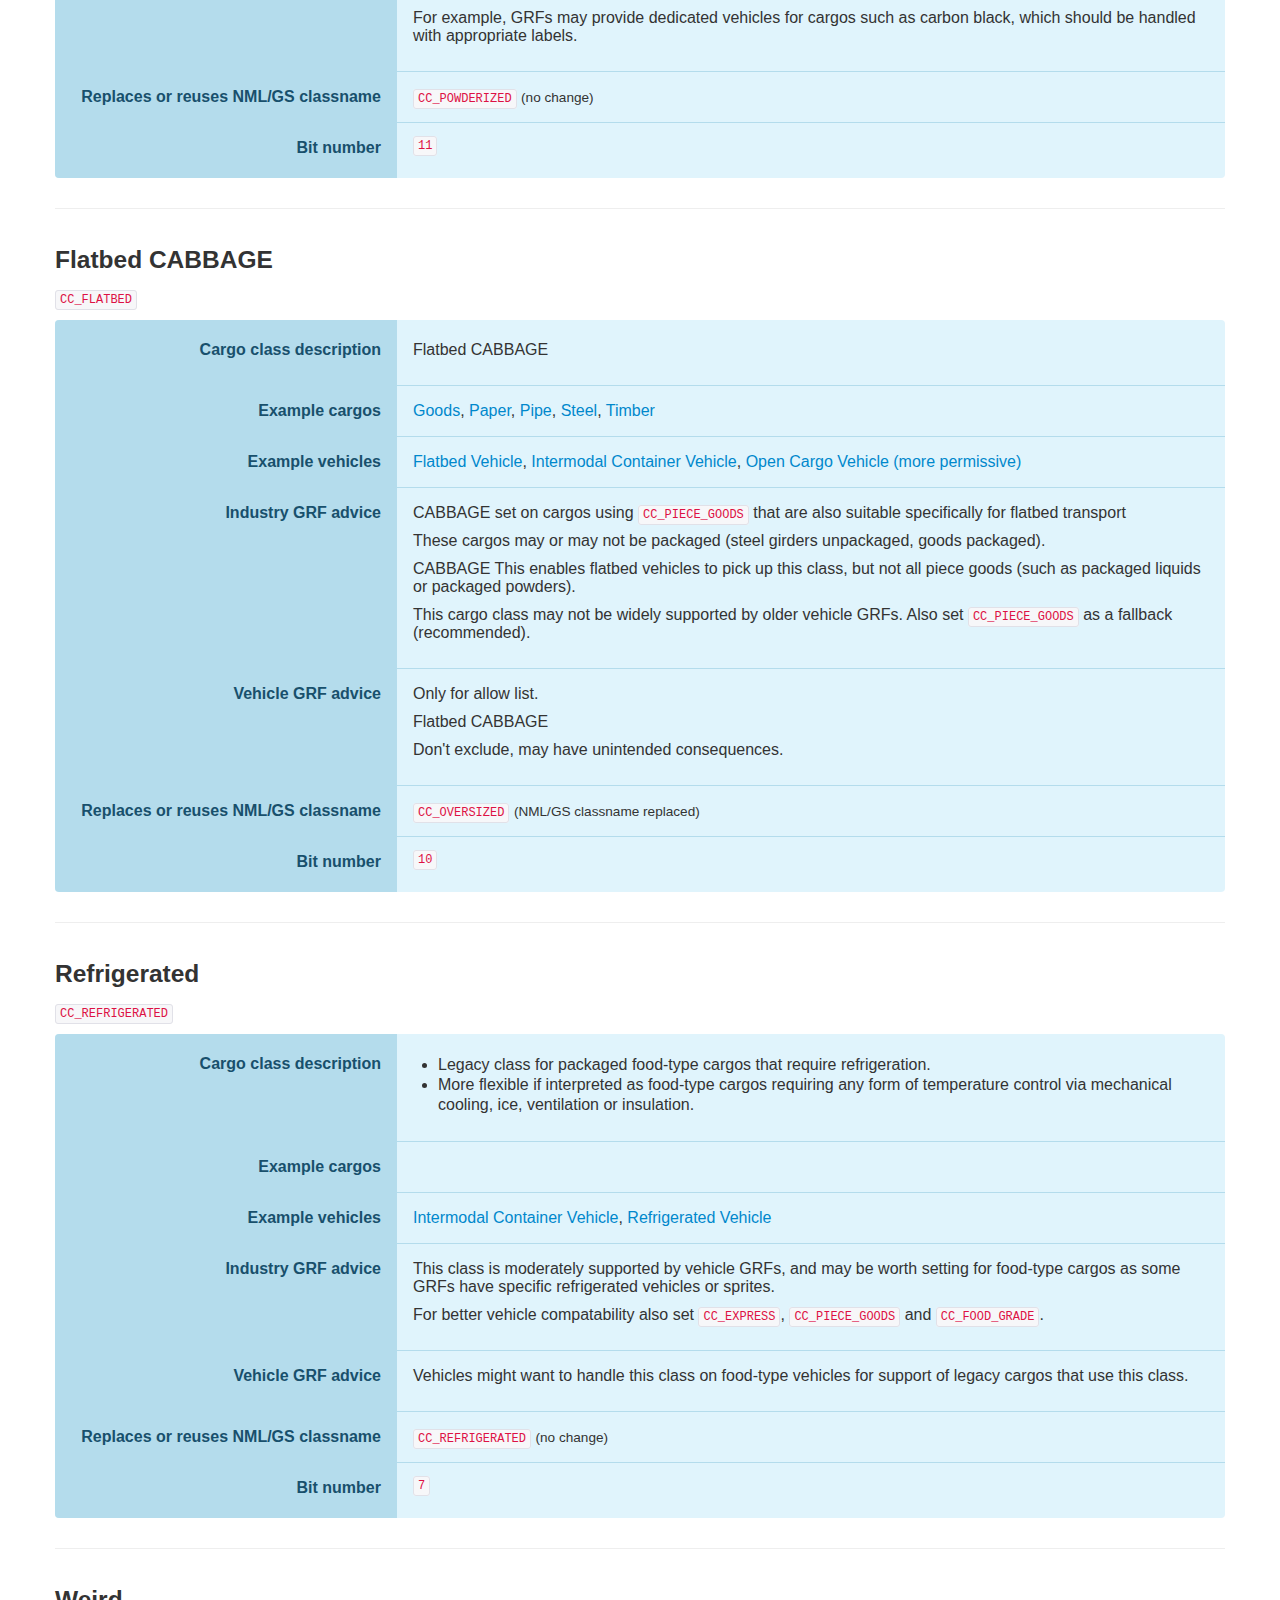
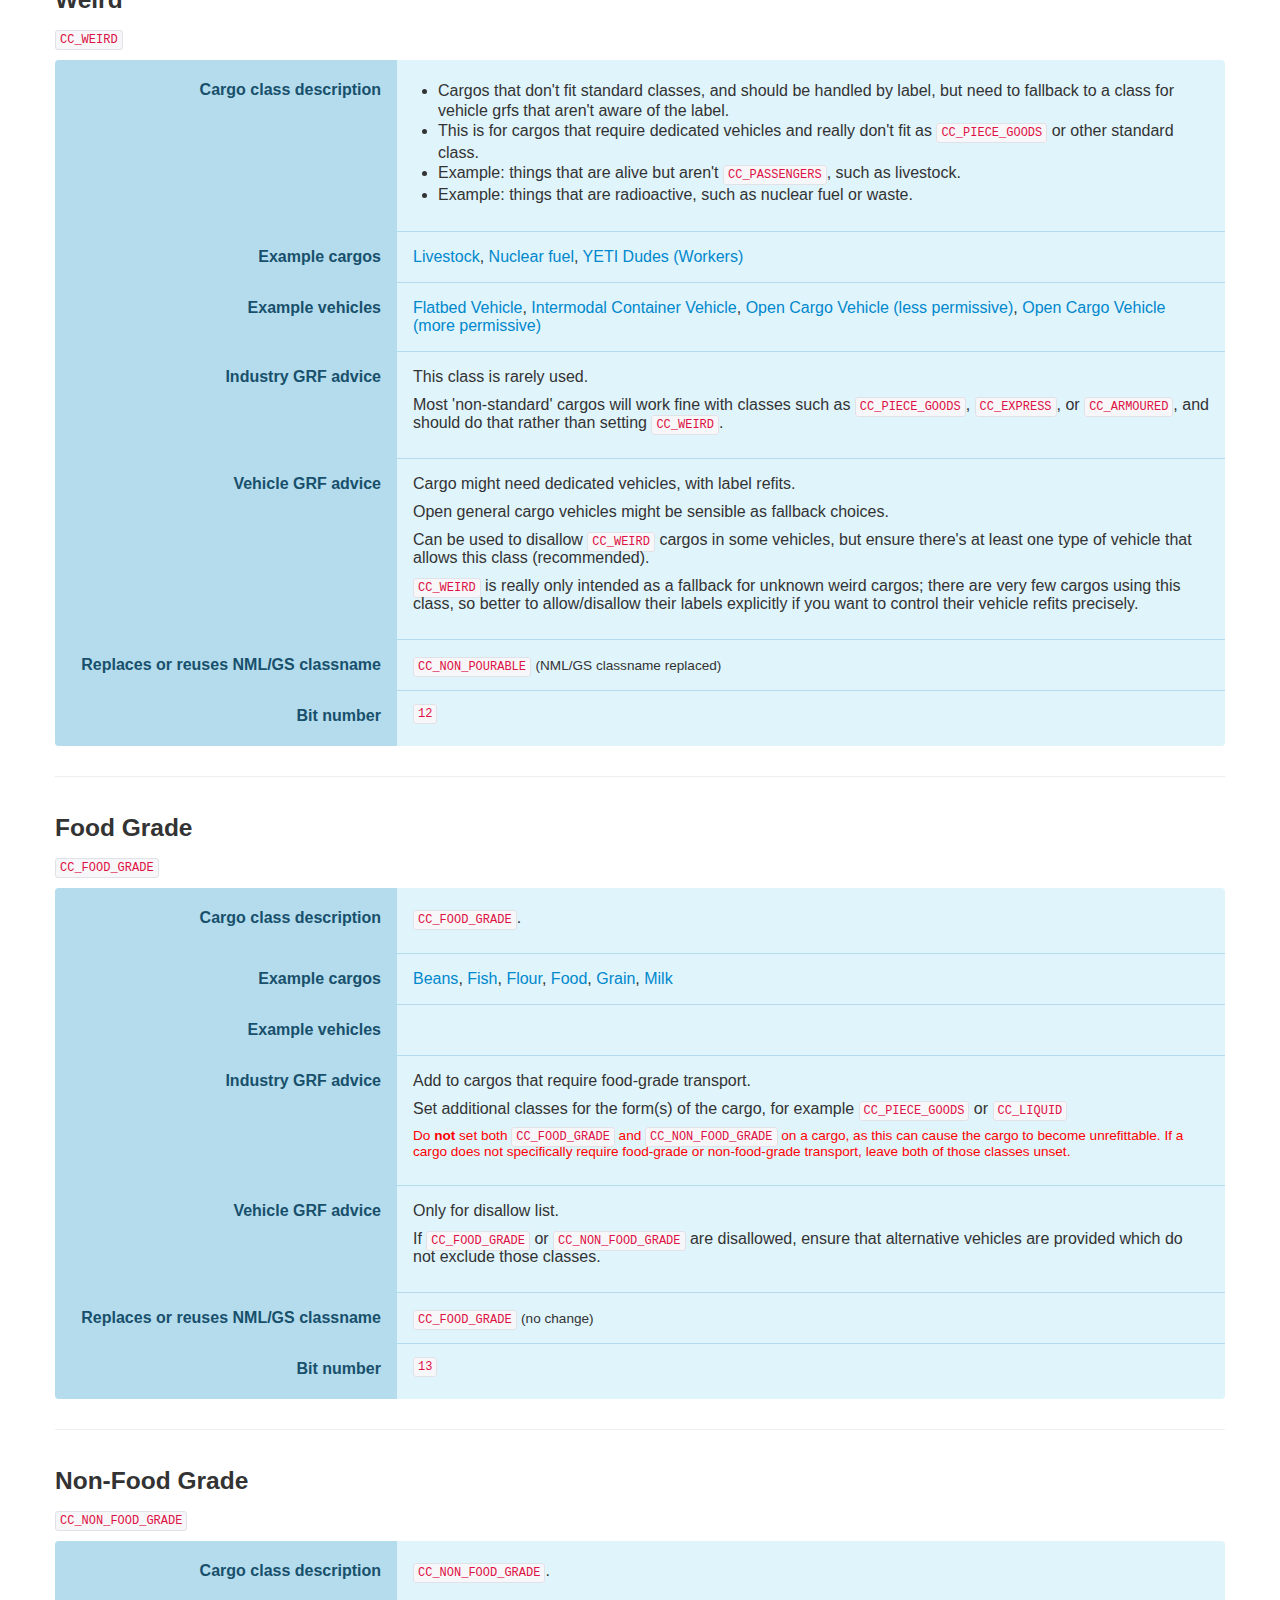
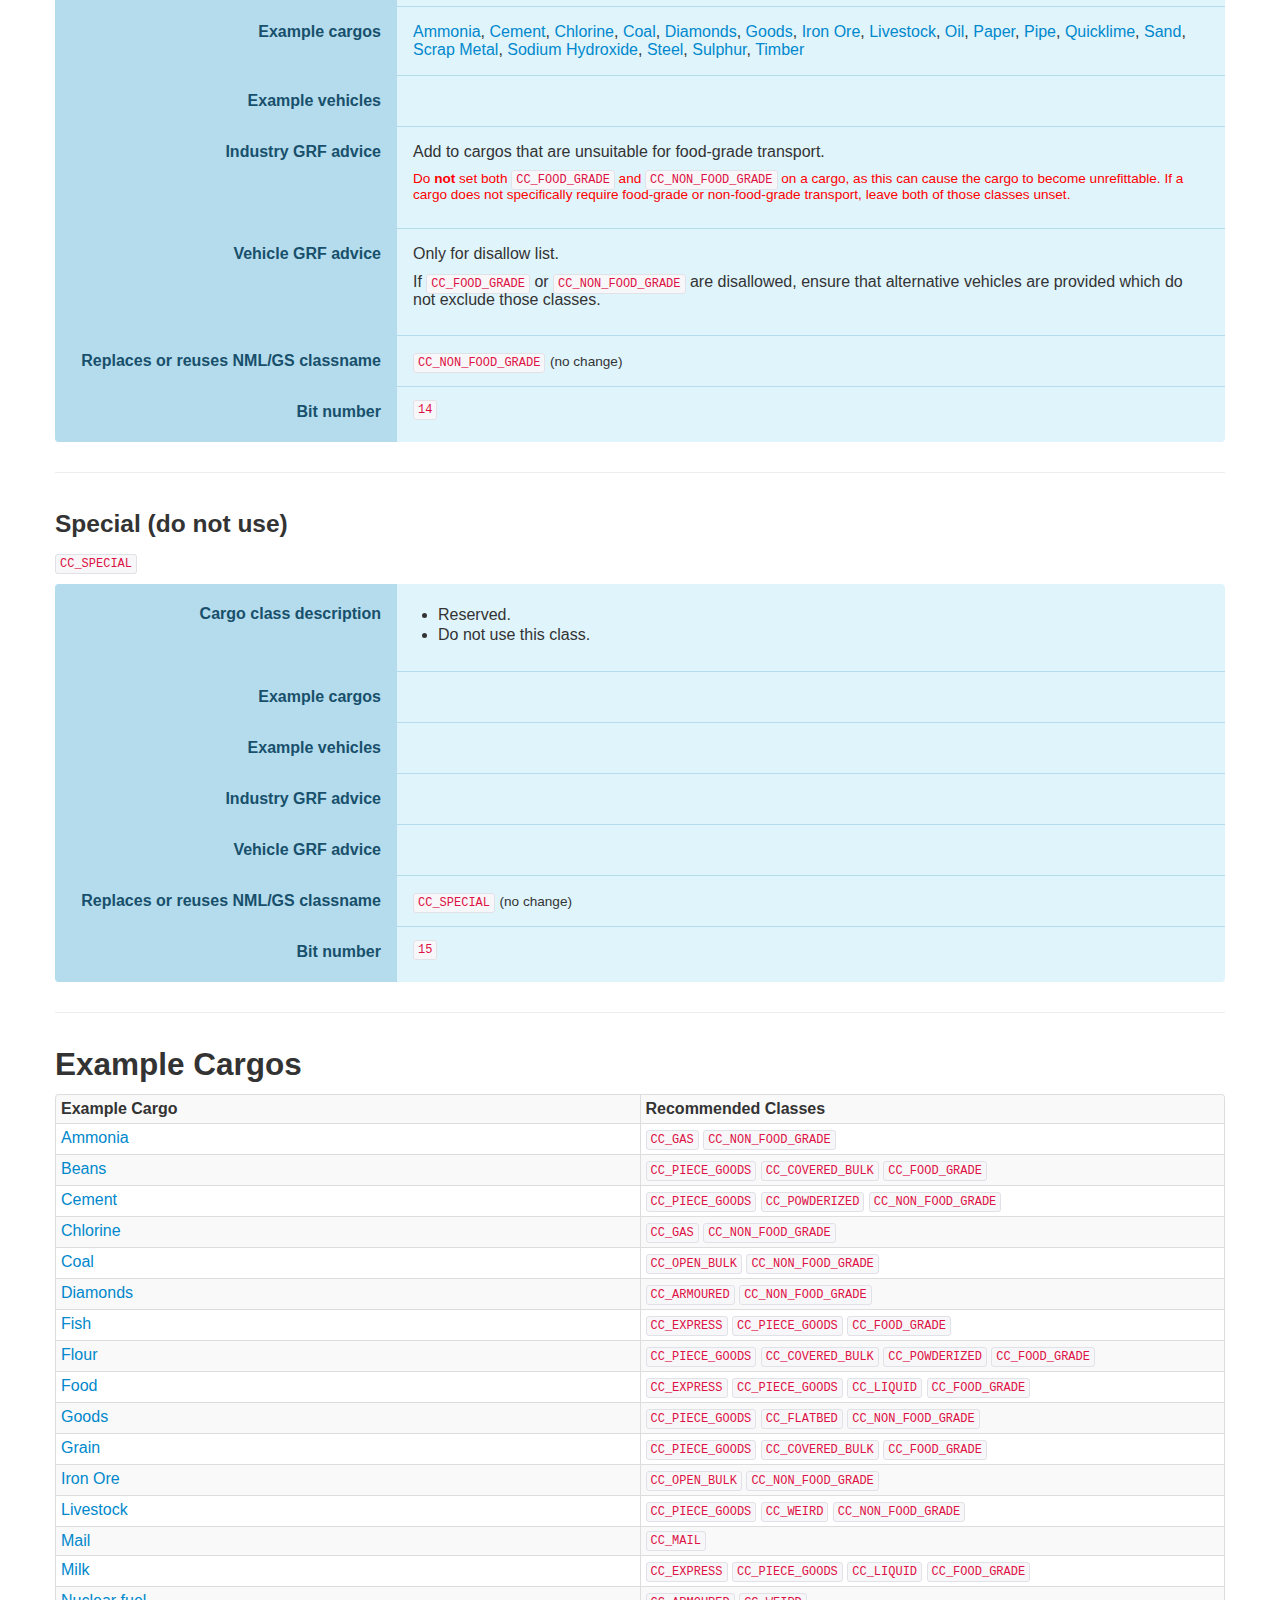
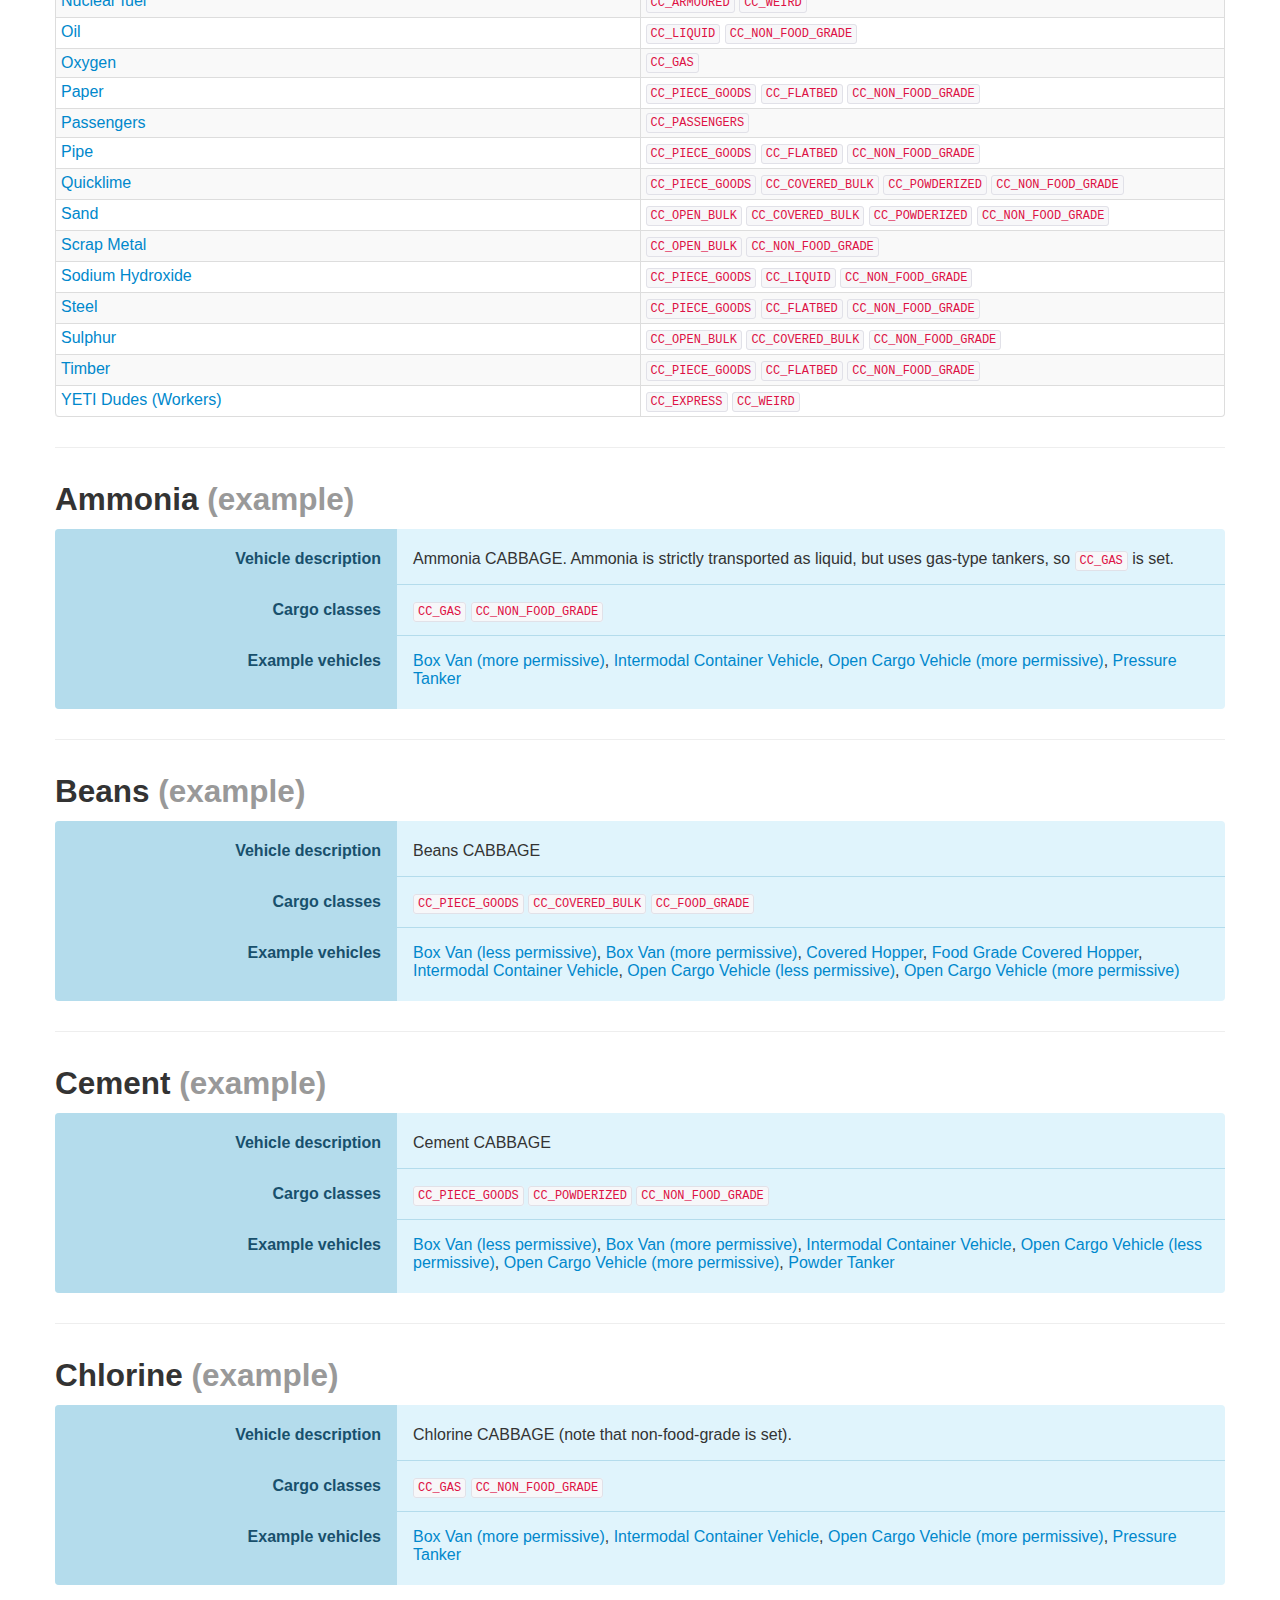
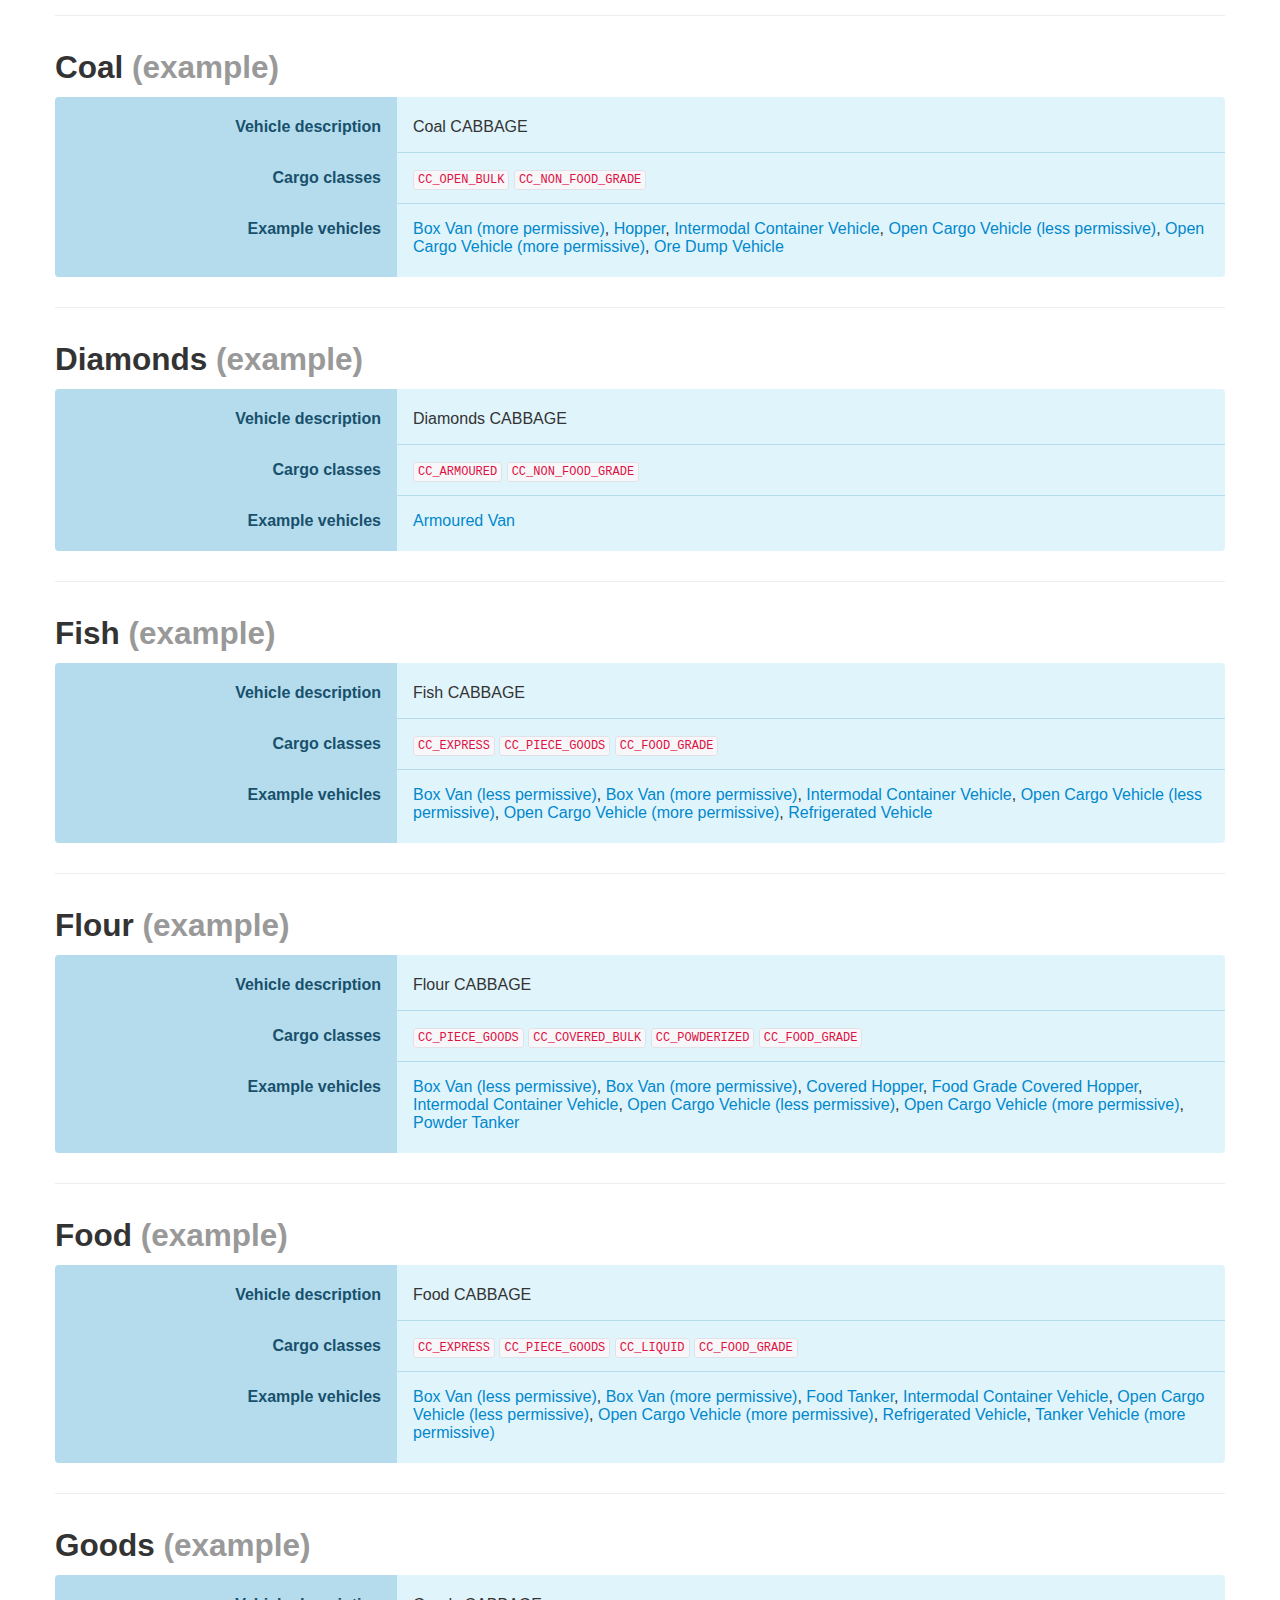
==== commit ba1e4b3e: "Docs: add missing non-food-grade to some cargos" ====
--- a/src/cargo_classes/docs/cargo_classes_A.html
+++ b/src/cargo_classes/docs/cargo_classes_A.html
@@ -2333,6 +2333,20 @@
                                     
                                         
                                             
+                                                <a href="#CARGO_PAPER">Paper</a>,
+                                            
+                                            
+                                        
+                                    
+                                        
+                                            
+                                                <a href="#CARGO_PIPE">Pipe</a>,
+                                            
+                                            
+                                        
+                                    
+                                        
+                                            
                                                 <a href="#CARGO_QUICKLIME">Quicklime</a>,
                                             
                                             
@@ -2361,7 +2375,21 @@
                                     
                                         
                                             
-                                                <a href="#CARGO_SULPHUR">Sulphur</a>
+                                                <a href="#CARGO_STEEL">Steel</a>,
+                                            
+                                            
+                                        
+                                    
+                                        
+                                            
+                                                <a href="#CARGO_SULPHUR">Sulphur</a>,
+                                            
+                                            
+                                        
+                                    
+                                        
+                                            
+                                                <a href="#CARGO_TIMBER">Timber</a>
                                             
                                             
                                         
@@ -2522,6 +2550,7 @@
                     
                         <tr>
                             <td><a href="#CARGO_AMMONIA">Ammonia</a></td>
+                            
                             <td style="width:50%;">
                                 
                                     CC_GAS
@@ -2535,6 +2564,7 @@
                     
                         <tr>
                             <td><a href="#CARGO_BEANS">Beans</a></td>
+                            
                             <td style="width:50%;">
                                 
                                     CC_PIECE_GOODS
@@ -2550,6 +2580,7 @@
                     
                         <tr>
                             <td><a href="#CARGO_CEMENT">Cement</a></td>
+                            
                             <td style="width:50%;">
                                 
                                     CC_PIECE_GOODS
@@ -2565,6 +2596,7 @@
                     
                         <tr>
                             <td><a href="#CARGO_CHLORINE">Chlorine</a></td>
+                            
                             <td style="width:50%;">
                                 
                                     CC_GAS
@@ -2578,6 +2610,7 @@
                     
                         <tr>
                             <td><a href="#CARGO_COAL">Coal</a></td>
+                            
                             <td style="width:50%;">
                                 
                                     CC_OPEN_BULK
@@ -2591,6 +2624,7 @@
                     
                         <tr>
                             <td><a href="#CARGO_DIAMONDS">Diamonds</a></td>
+                            
                             <td style="width:50%;">
                                 
                                     CC_ARMOURED
@@ -2604,6 +2638,7 @@
                     
                         <tr>
                             <td><a href="#CARGO_FISH">Fish</a></td>
+                            
                             <td style="width:50%;">
                                 
                                     CC_EXPRESS
@@ -2619,6 +2654,7 @@
                     
                         <tr>
                             <td><a href="#CARGO_FLOUR">Flour</a></td>
+                            
                             <td style="width:50%;">
                                 
                                     CC_PIECE_GOODS
@@ -2636,6 +2672,7 @@
                     
                         <tr>
                             <td><a href="#CARGO_FOOD">Food</a></td>
+                            
                             <td style="width:50%;">
                                 
                                     CC_EXPRESS
@@ -2653,6 +2690,7 @@
                     
                         <tr>
                             <td><a href="#CARGO_GOODS">Goods</a></td>
+                            
                             <td style="width:50%;">
                                 
                                     CC_PIECE_GOODS
@@ -2668,6 +2706,7 @@
                     
                         <tr>
                             <td><a href="#CARGO_GRAIN">Grain</a></td>
+                            
                             <td style="width:50%;">
                                 
                                     CC_PIECE_GOODS
@@ -2683,6 +2722,7 @@
                     
                         <tr>
                             <td><a href="#CARGO_IRON_ORE">Iron Ore</a></td>
+                            
                             <td style="width:50%;">
                                 
                                     CC_OPEN_BULK
@@ -2696,6 +2736,7 @@
                     
                         <tr>
                             <td><a href="#CARGO_LIVESTOCK">Livestock</a></td>
+                            
                             <td style="width:50%;">
                                 
                                     CC_PIECE_GOODS
@@ -2711,6 +2752,7 @@
                     
                         <tr>
                             <td><a href="#CARGO_MAIL">Mail</a></td>
+                            
                             <td style="width:50%;">
                                 
                                     CC_MAIL
@@ -2722,6 +2764,7 @@
                     
                         <tr>
                             <td><a href="#CARGO_MILK">Milk</a></td>
+                            
                             <td style="width:50%;">
                                 
                                     CC_EXPRESS
@@ -2739,6 +2782,7 @@
                     
                         <tr>
                             <td><a href="#CARGO_NUCLEAR_FUEL">Nuclear fuel</a></td>
+                            
                             <td style="width:50%;">
                                 
                                     CC_ARMOURED
@@ -2752,6 +2796,7 @@
                     
                         <tr>
                             <td><a href="#CARGO_OIL">Oil</a></td>
+                            
                             <td style="width:50%;">
                                 
                                     CC_LIQUID
@@ -2765,6 +2810,7 @@
                     
                         <tr>
                             <td><a href="#CARGO_OXYGEN">Oxygen</a></td>
+                            
                             <td style="width:50%;">
                                 
                                     CC_GAS
@@ -2776,11 +2822,14 @@
                     
                         <tr>
                             <td><a href="#CARGO_PAPER">Paper</a></td>
+                            
                             <td style="width:50%;">
                                 
                                     CC_PIECE_GOODS
                                 
                                     CC_FLATBED
+                                
+                                    CC_NON_FOOD_GRADE
                                 
                             </td>
                         </tr>
@@ -2789,6 +2838,7 @@
                     
                         <tr>
                             <td><a href="#CARGO_PASSENGERS">Passengers</a></td>
+                            
                             <td style="width:50%;">
                                 
                                     CC_PASSENGERS
@@ -2800,11 +2850,14 @@
                     
                         <tr>
                             <td><a href="#CARGO_PIPE">Pipe</a></td>
+                            
                             <td style="width:50%;">
                                 
                                     CC_PIECE_GOODS
                                 
                                     CC_FLATBED
+                                
+                                    CC_NON_FOOD_GRADE
                                 
                             </td>
                         </tr>
@@ -2813,6 +2866,7 @@
                     
                         <tr>
                             <td><a href="#CARGO_QUICKLIME">Quicklime</a></td>
+                            
                             <td style="width:50%;">
                                 
                                     CC_PIECE_GOODS
@@ -2830,6 +2884,7 @@
                     
                         <tr>
                             <td><a href="#CARGO_SAND">Sand</a></td>
+                            
                             <td style="width:50%;">
                                 
                                     CC_OPEN_BULK
@@ -2847,6 +2902,7 @@
                     
                         <tr>
                             <td><a href="#CARGO_SCRAP_METAL">Scrap Metal</a></td>
+                            
                             <td style="width:50%;">
                                 
                                     CC_OPEN_BULK
@@ -2860,6 +2916,7 @@
                     
                         <tr>
                             <td><a href="#CARGO_SODIUM_HYDROXIDE">Sodium Hydroxide</a></td>
+                            
                             <td style="width:50%;">
                                 
                                     CC_PIECE_GOODS
@@ -2875,11 +2932,14 @@
                     
                         <tr>
                             <td><a href="#CARGO_STEEL">Steel</a></td>
+                            
                             <td style="width:50%;">
                                 
                                     CC_PIECE_GOODS
                                 
                                     CC_FLATBED
+                                
+                                    CC_NON_FOOD_GRADE
                                 
                             </td>
                         </tr>
@@ -2888,6 +2948,7 @@
                     
                         <tr>
                             <td><a href="#CARGO_SULPHUR">Sulphur</a></td>
+                            
                             <td style="width:50%;">
                                 
                                     CC_OPEN_BULK
@@ -2903,11 +2964,14 @@
                     
                         <tr>
                             <td><a href="#CARGO_TIMBER">Timber</a></td>
+                            
                             <td style="width:50%;">
                                 
                                     CC_PIECE_GOODS
                                 
                                     CC_FLATBED
+                                
+                                    CC_NON_FOOD_GRADE
                                 
                             </td>
                         </tr>
@@ -2916,6 +2980,7 @@
                     
                         <tr>
                             <td><a href="#CARGO_YETI_DUDES">YETI Dudes (Workers)</a></td>
+                            
                             <td style="width:50%;">
                                 
                                     CC_EXPRESS
@@ -4209,6 +4274,8 @@
                                     
                                         CC_FLATBED
                                     
+                                        CC_NON_FOOD_GRADE
+                                    
                                 </td>
                             </tr>
                             <tr>
@@ -4318,6 +4385,8 @@
                                     
                                         CC_FLATBED
                                     
+                                        CC_NON_FOOD_GRADE
+                                    
                                 </td>
                             </tr>
                             <tr>
@@ -4735,6 +4804,8 @@
                                     
                                         CC_FLATBED
                                     
+                                        CC_NON_FOOD_GRADE
+                                    
                                 </td>
                             </tr>
                             <tr>
@@ -4896,6 +4967,8 @@
                                         CC_PIECE_GOODS
                                     
                                         CC_FLATBED
+                                    
+                                        CC_NON_FOOD_GRADE
                                     
                                 </td>
                             </tr>
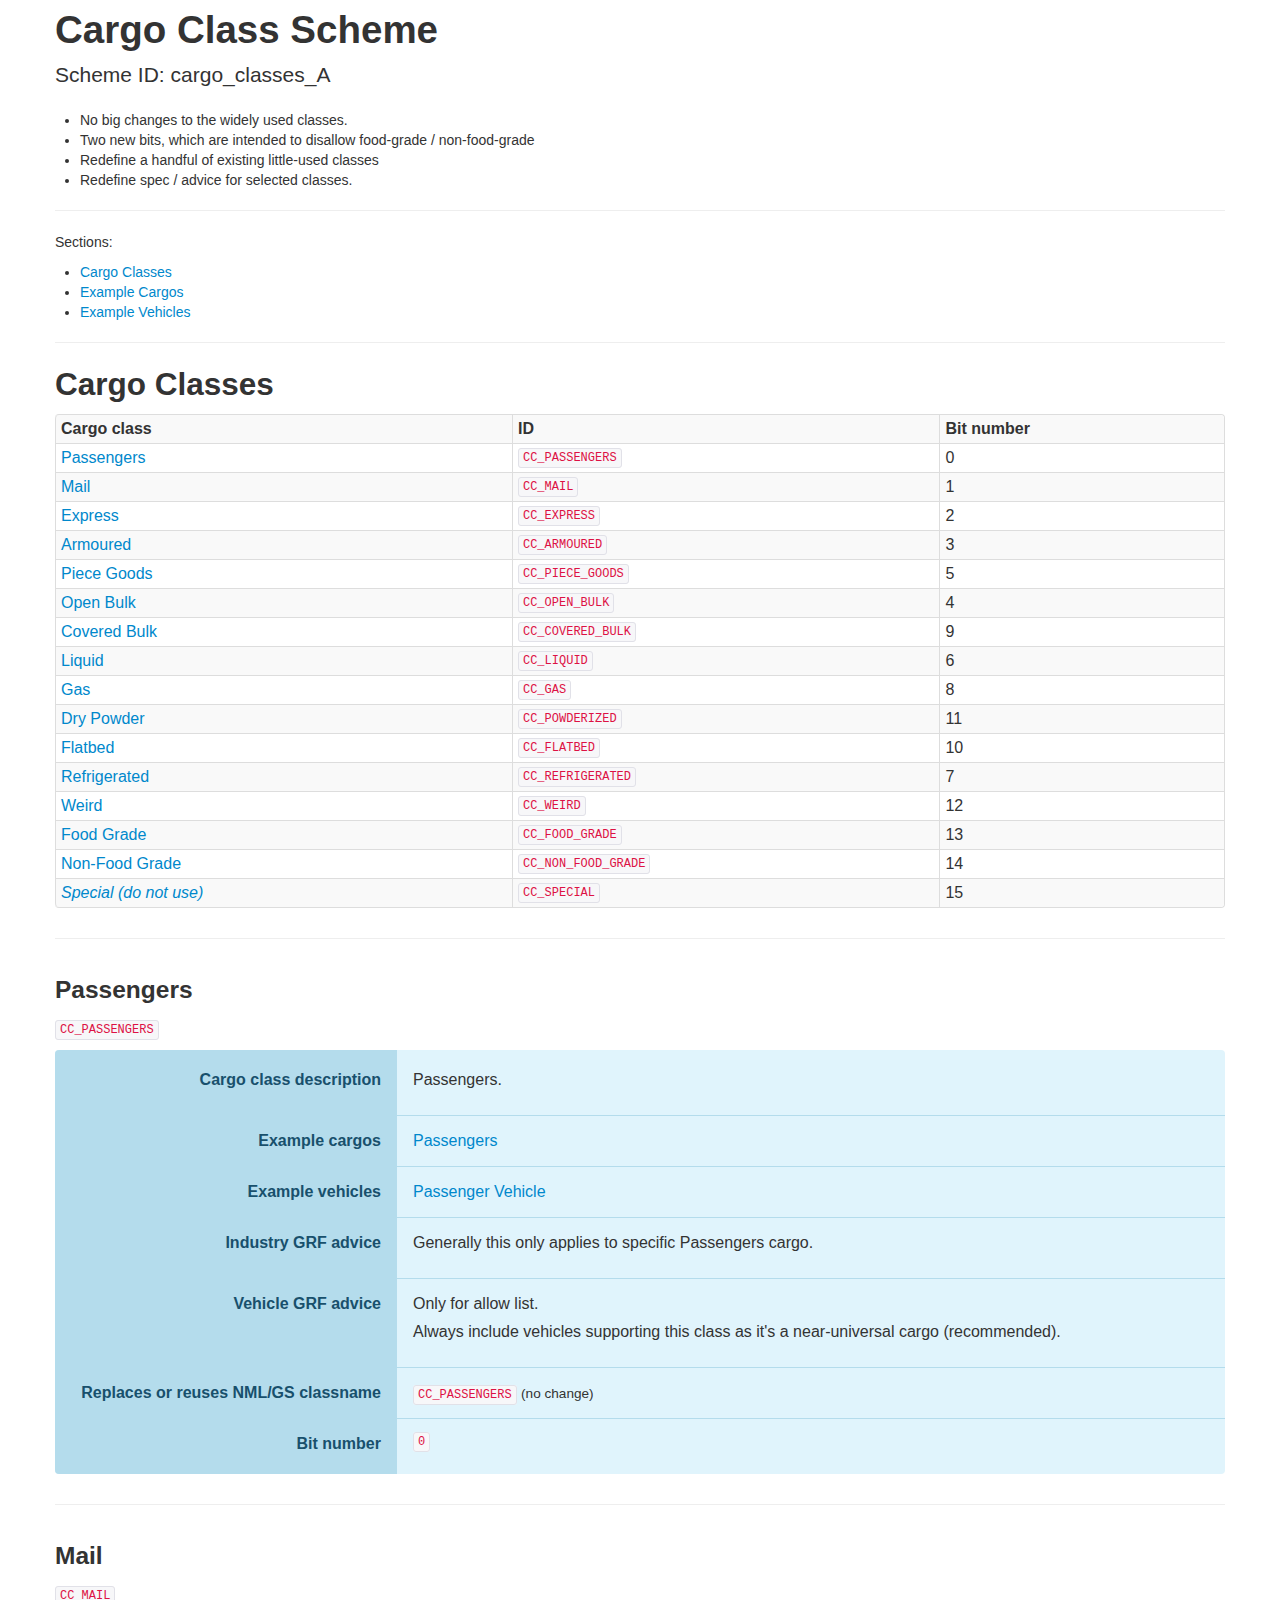
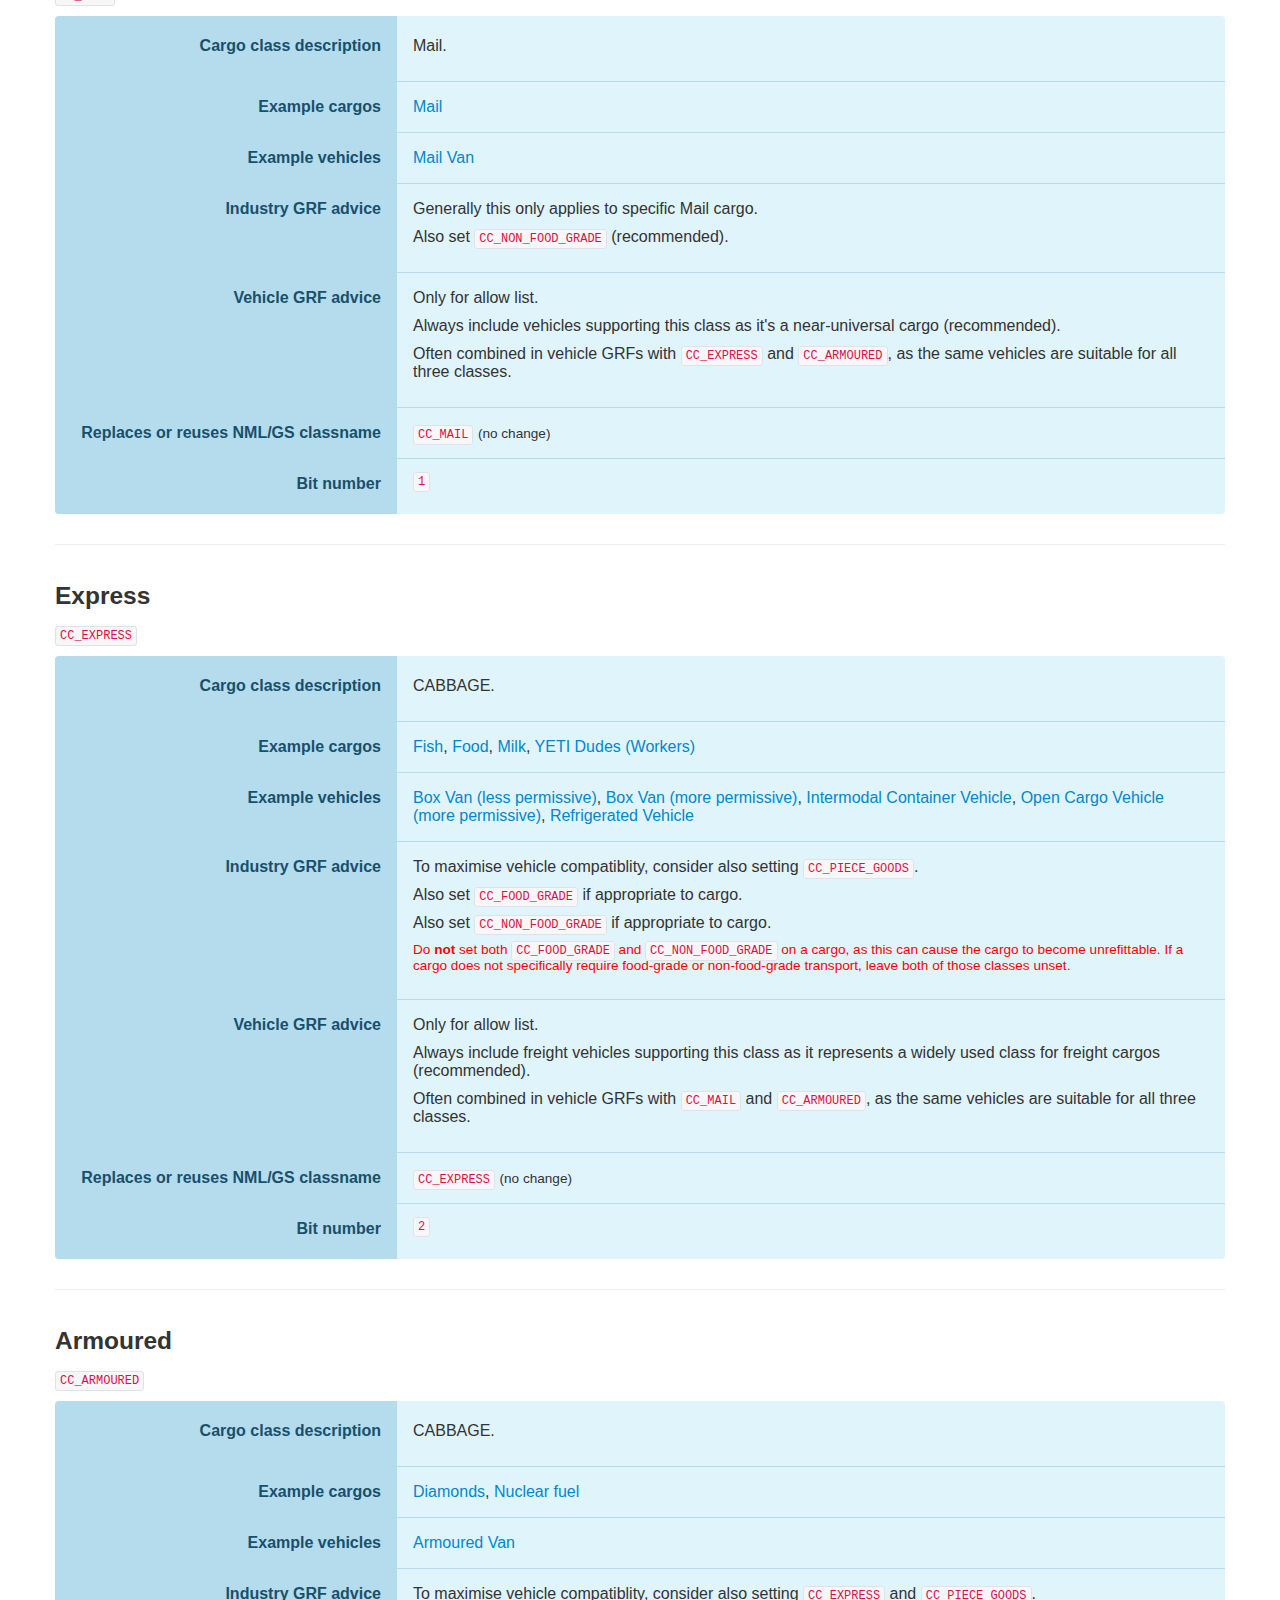
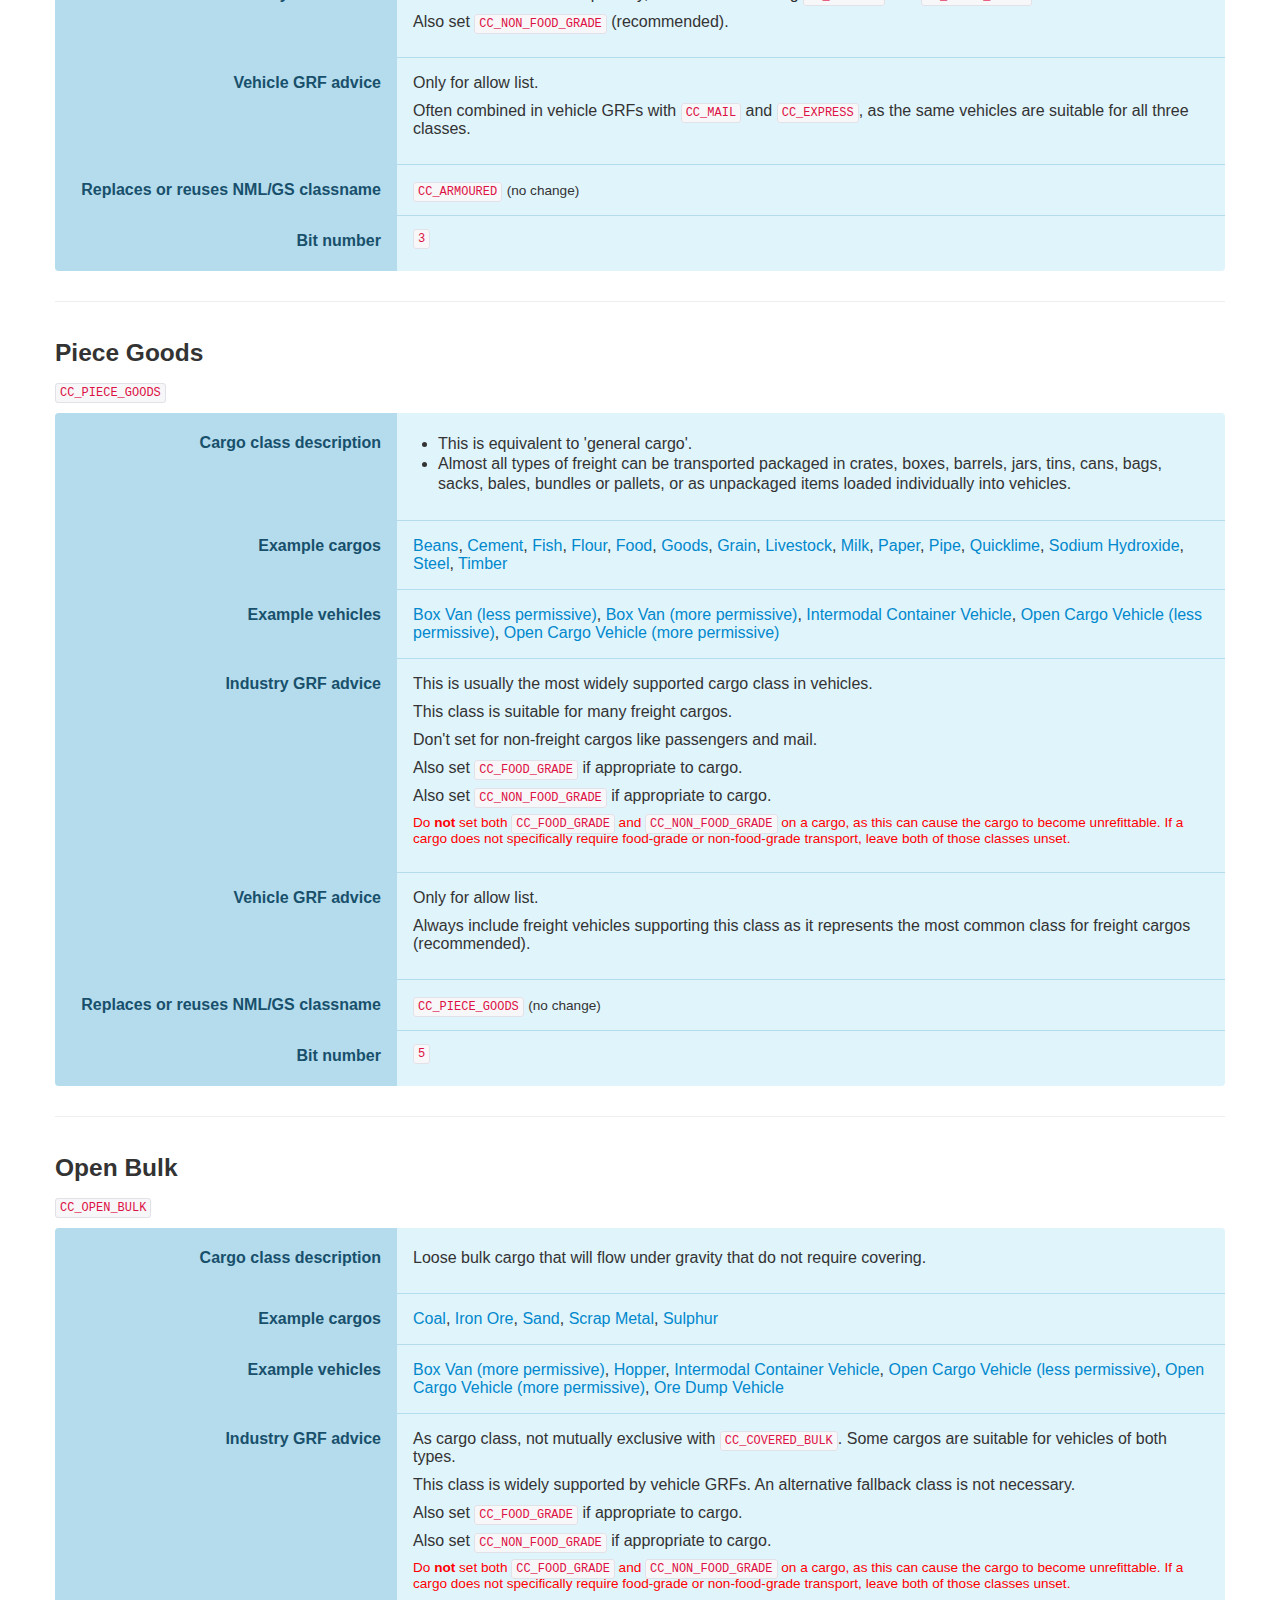
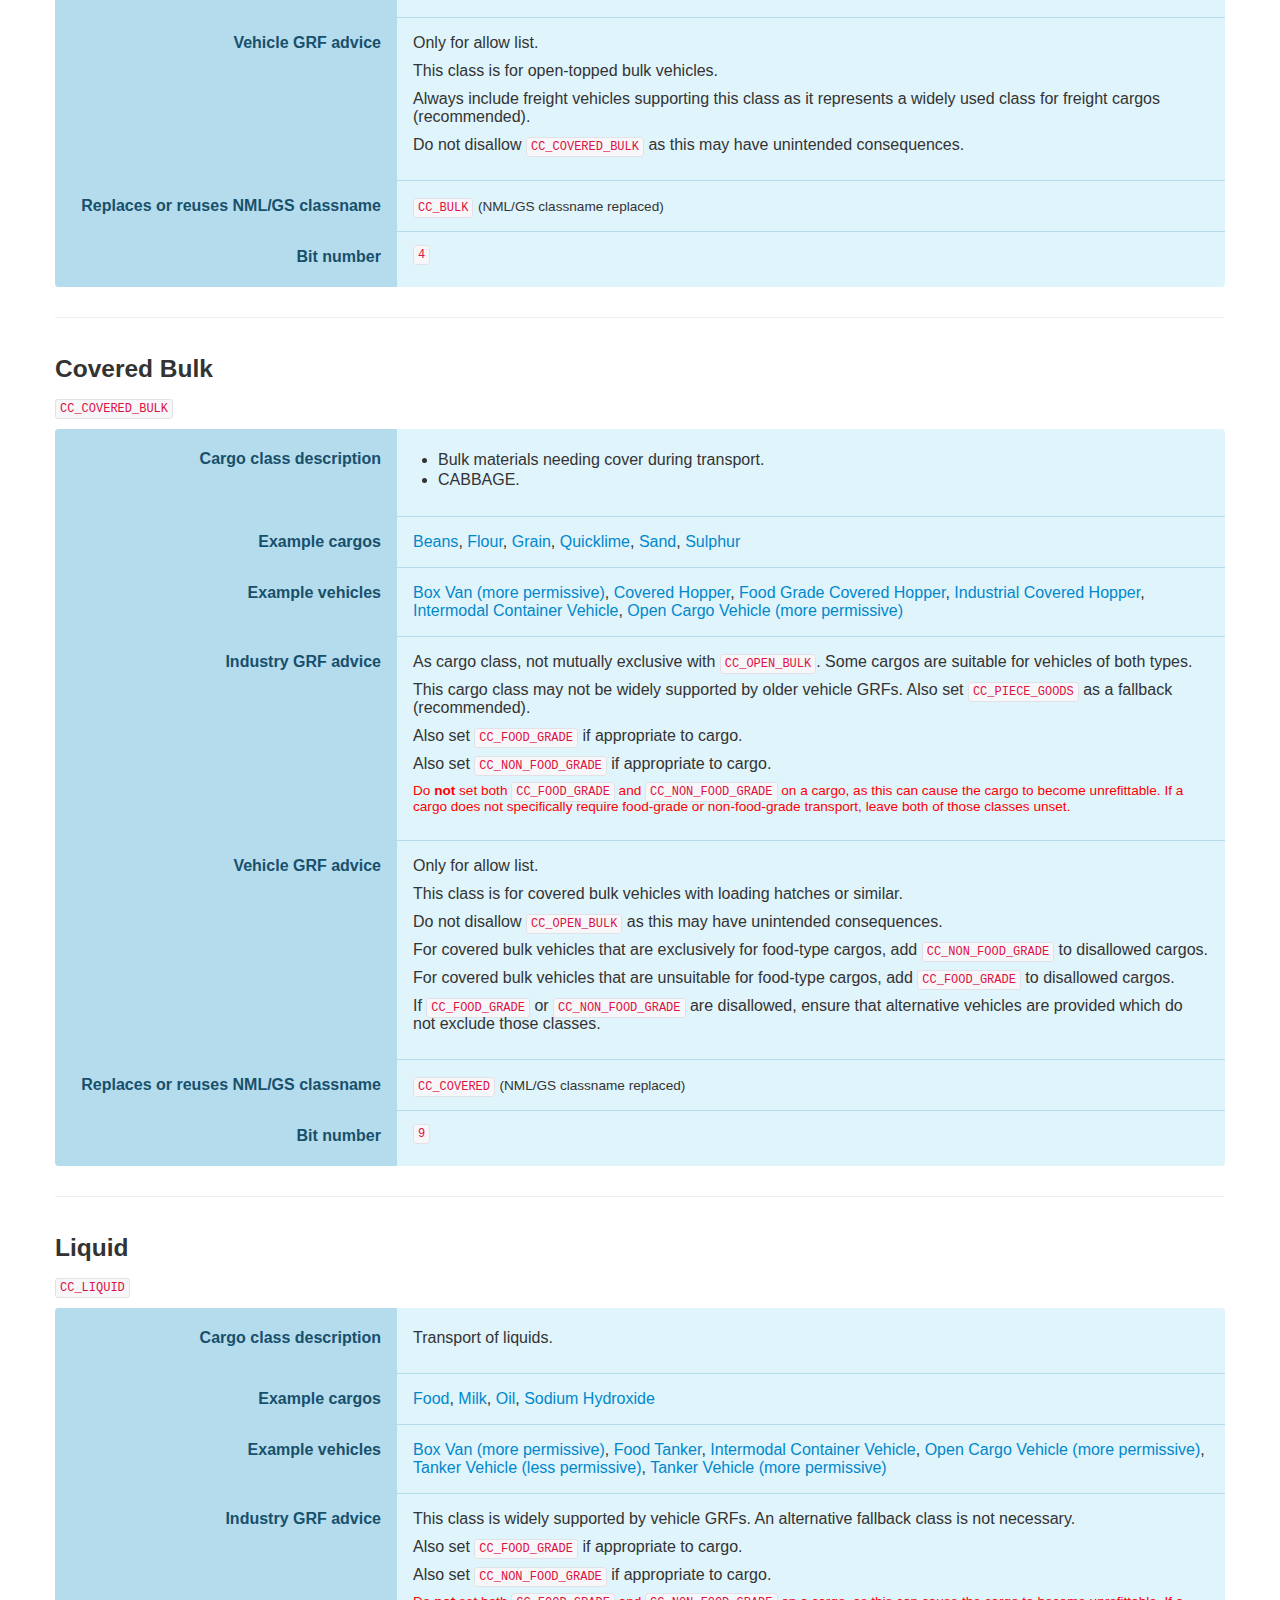
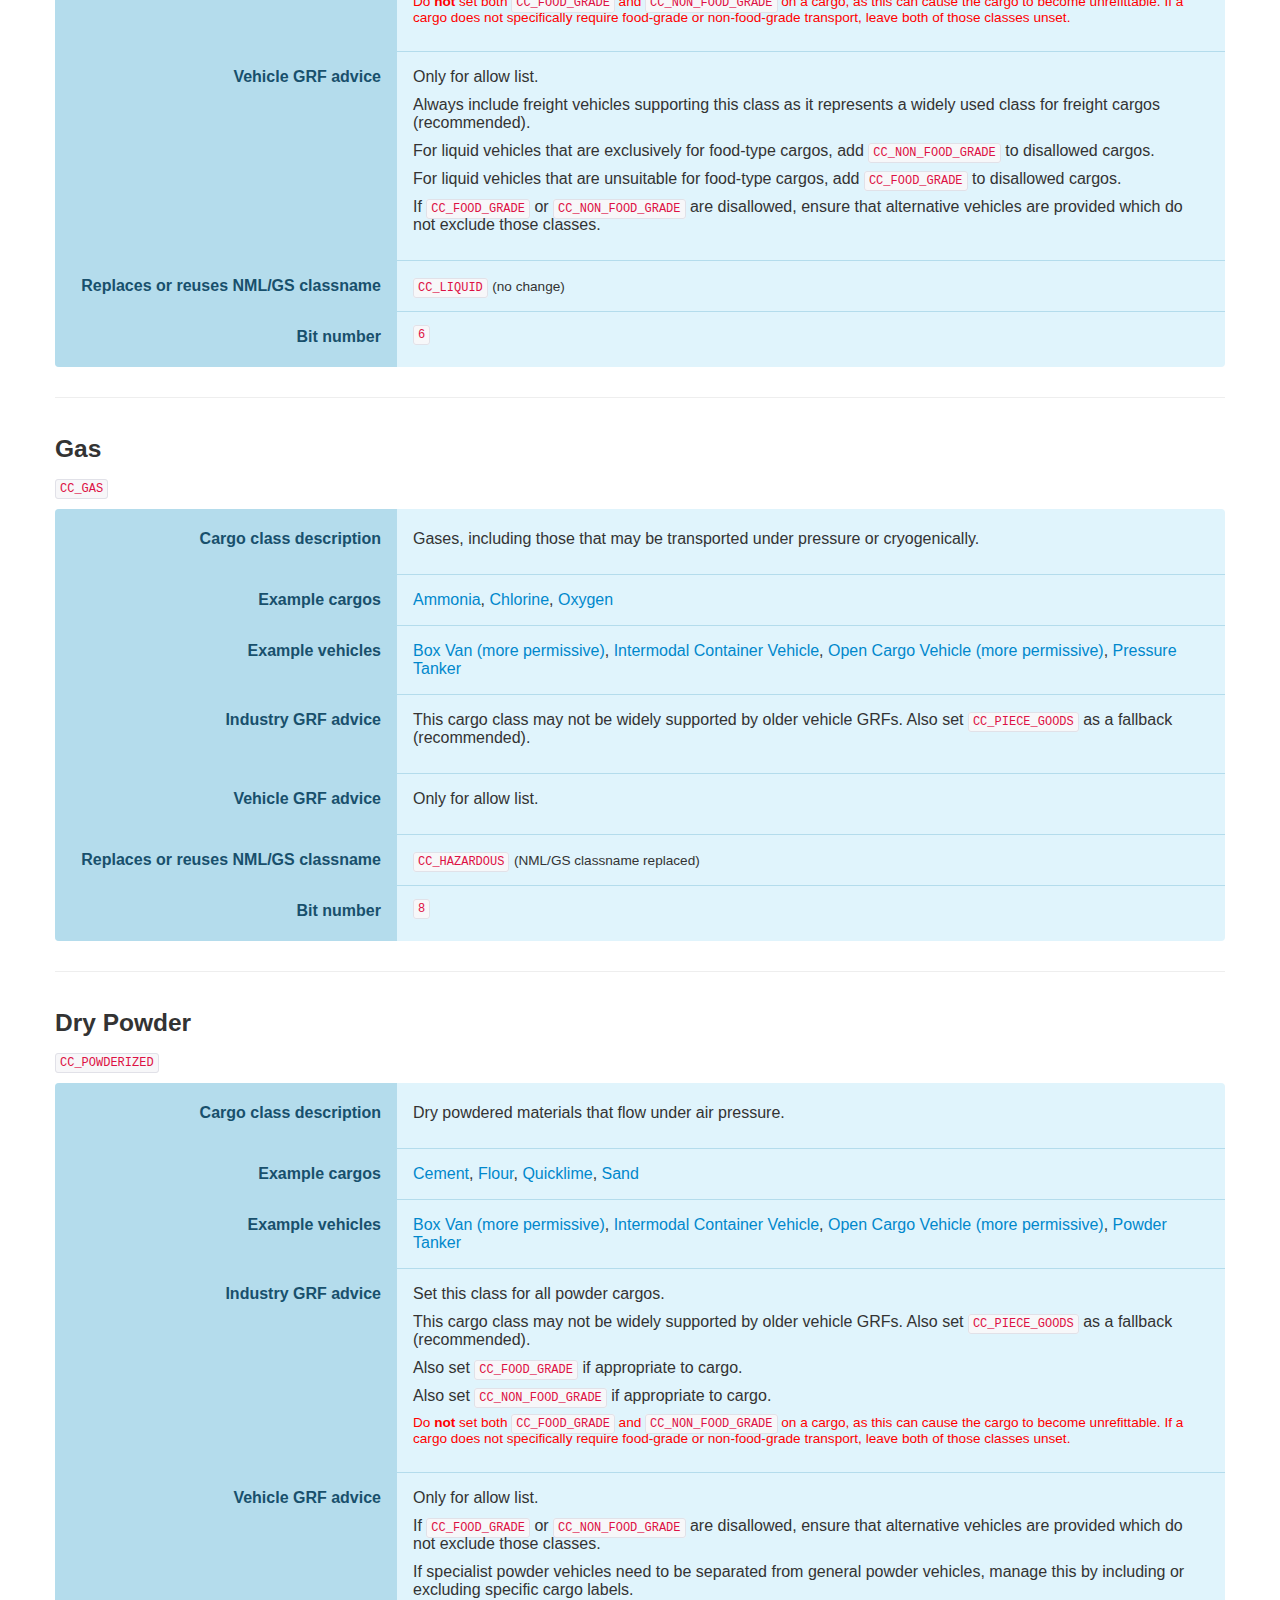
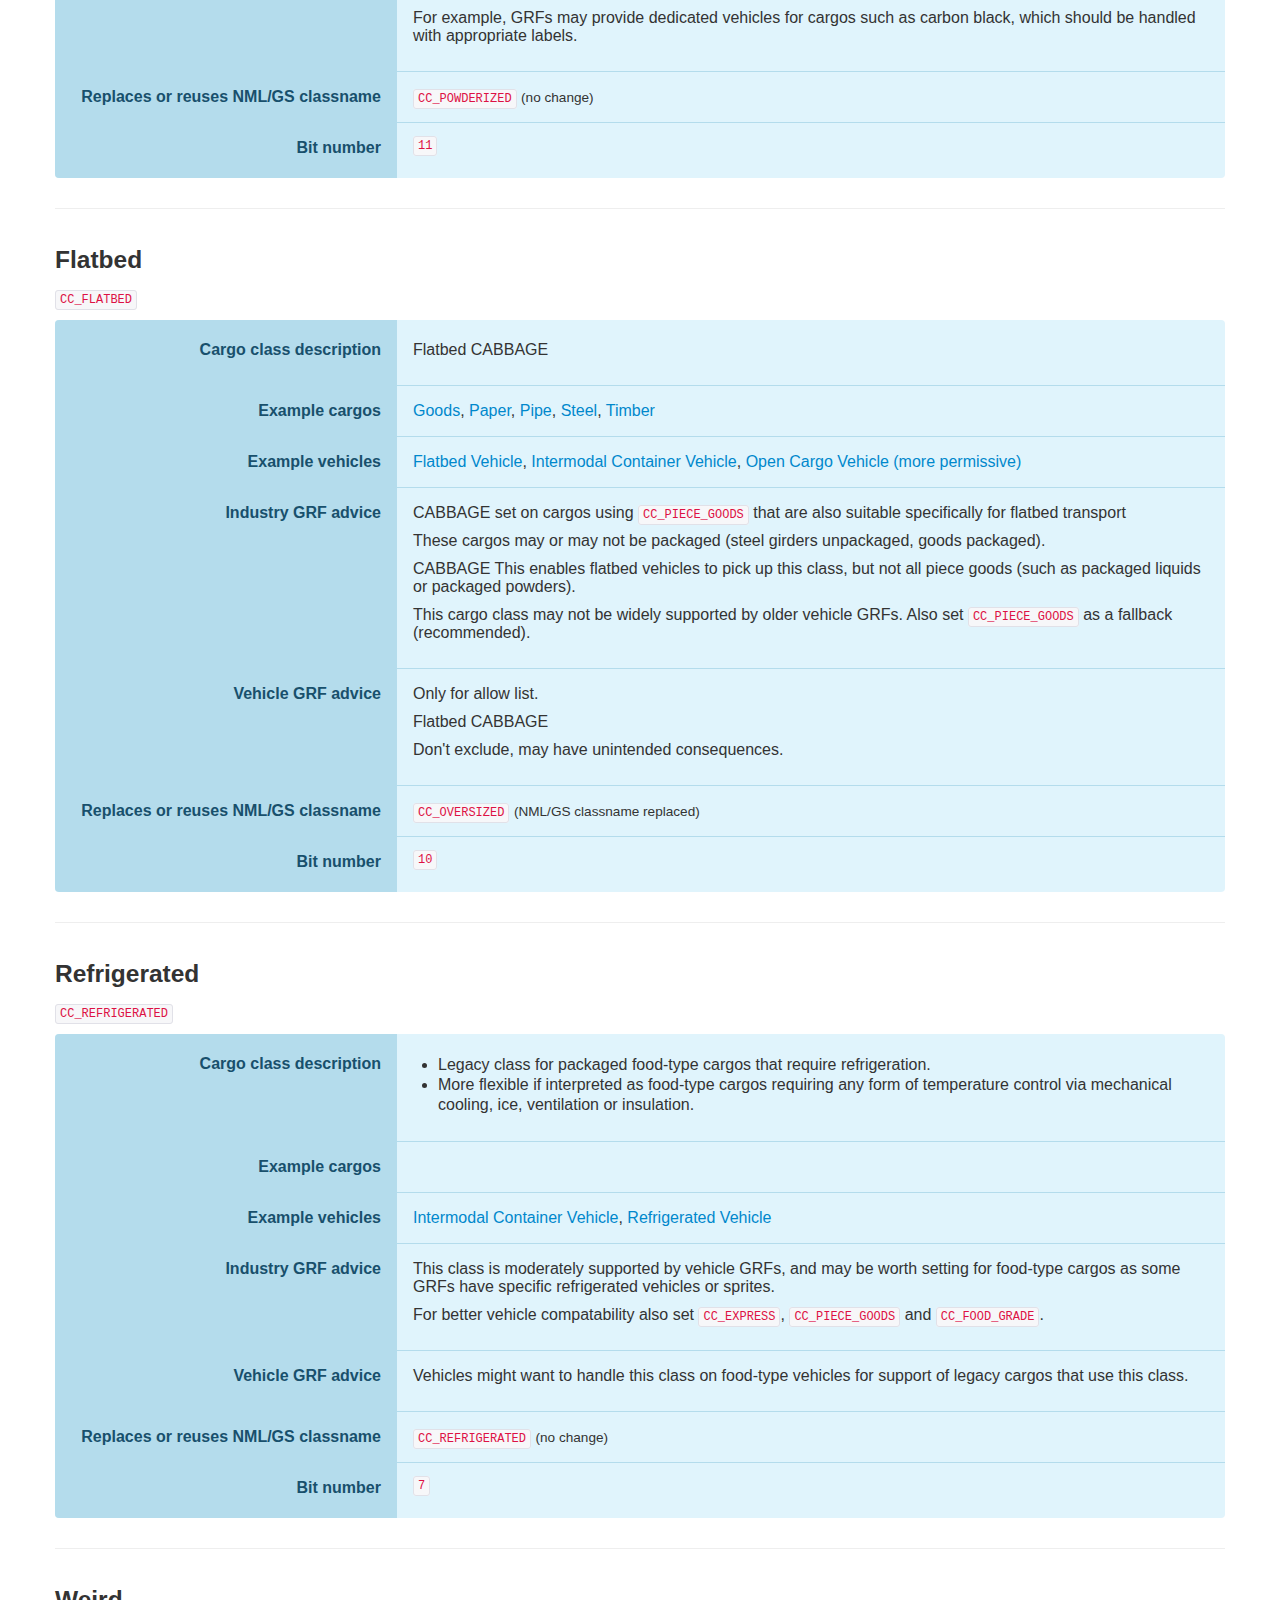
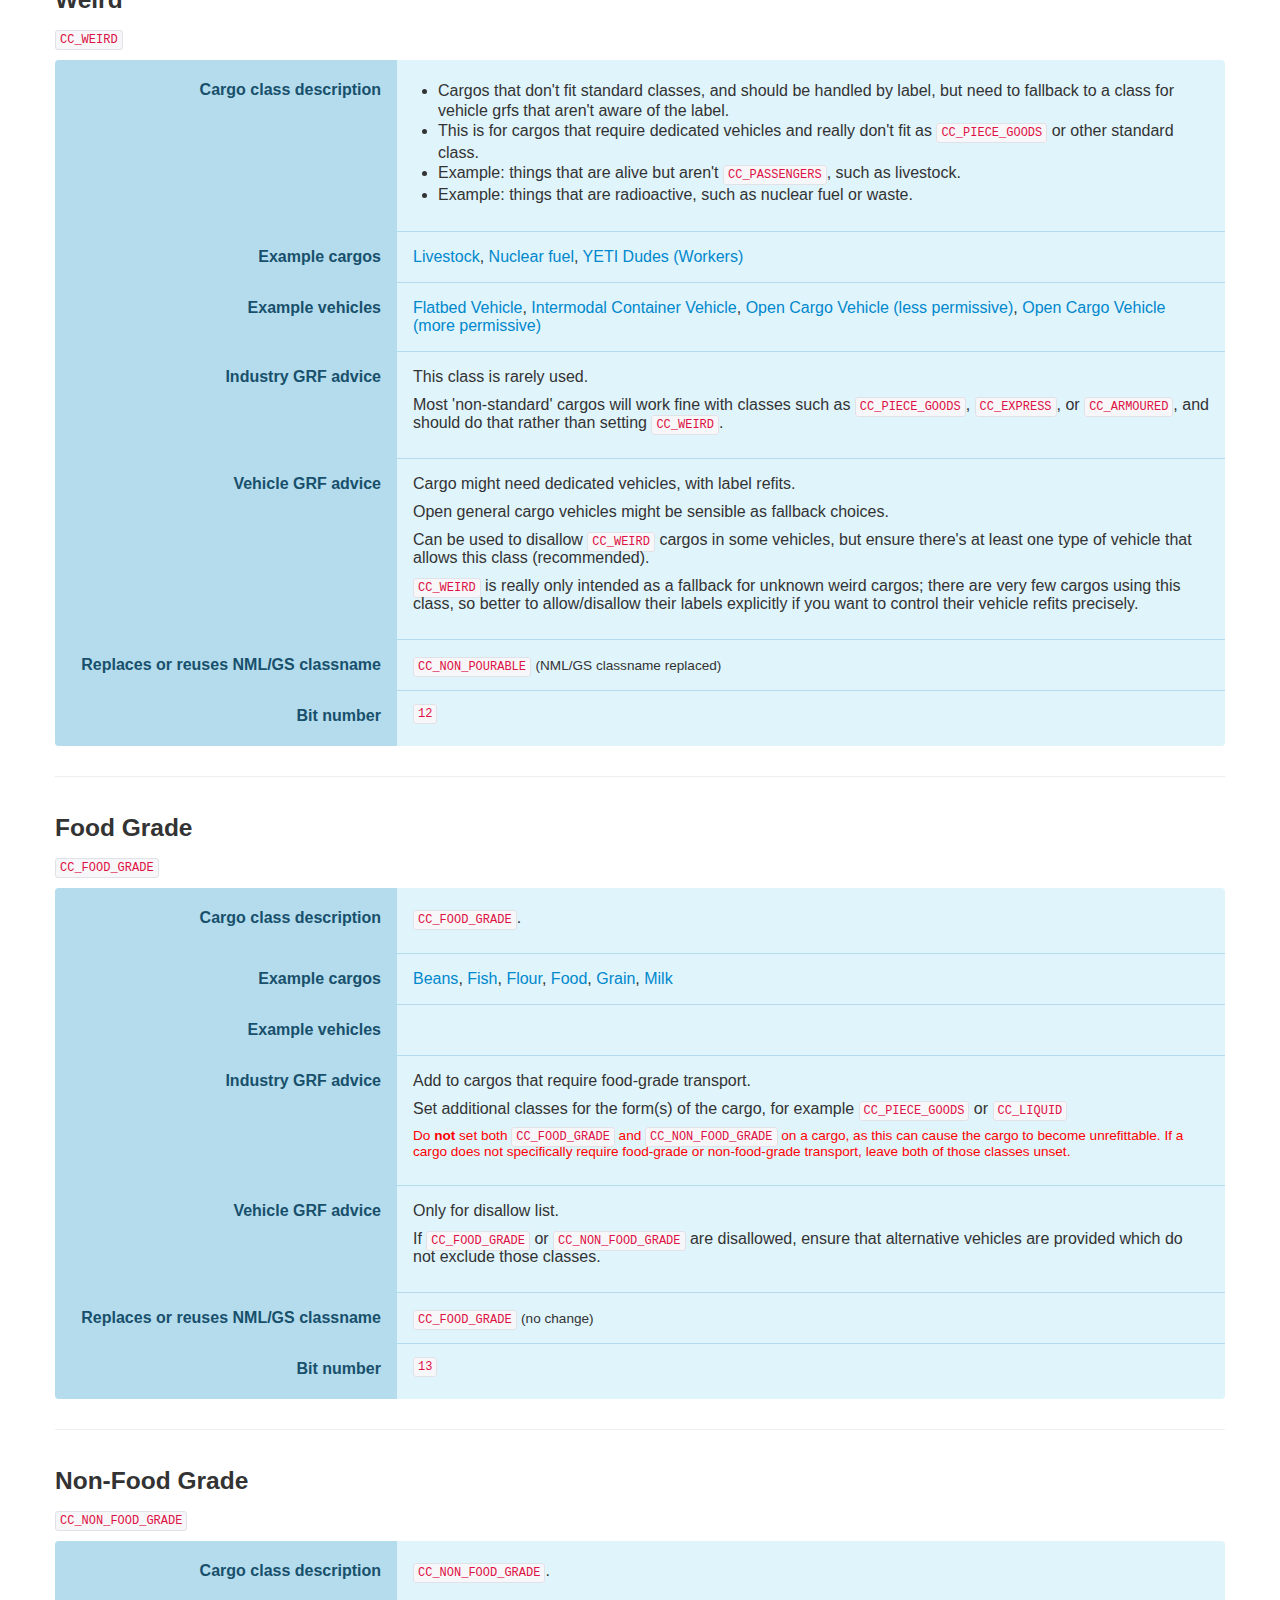
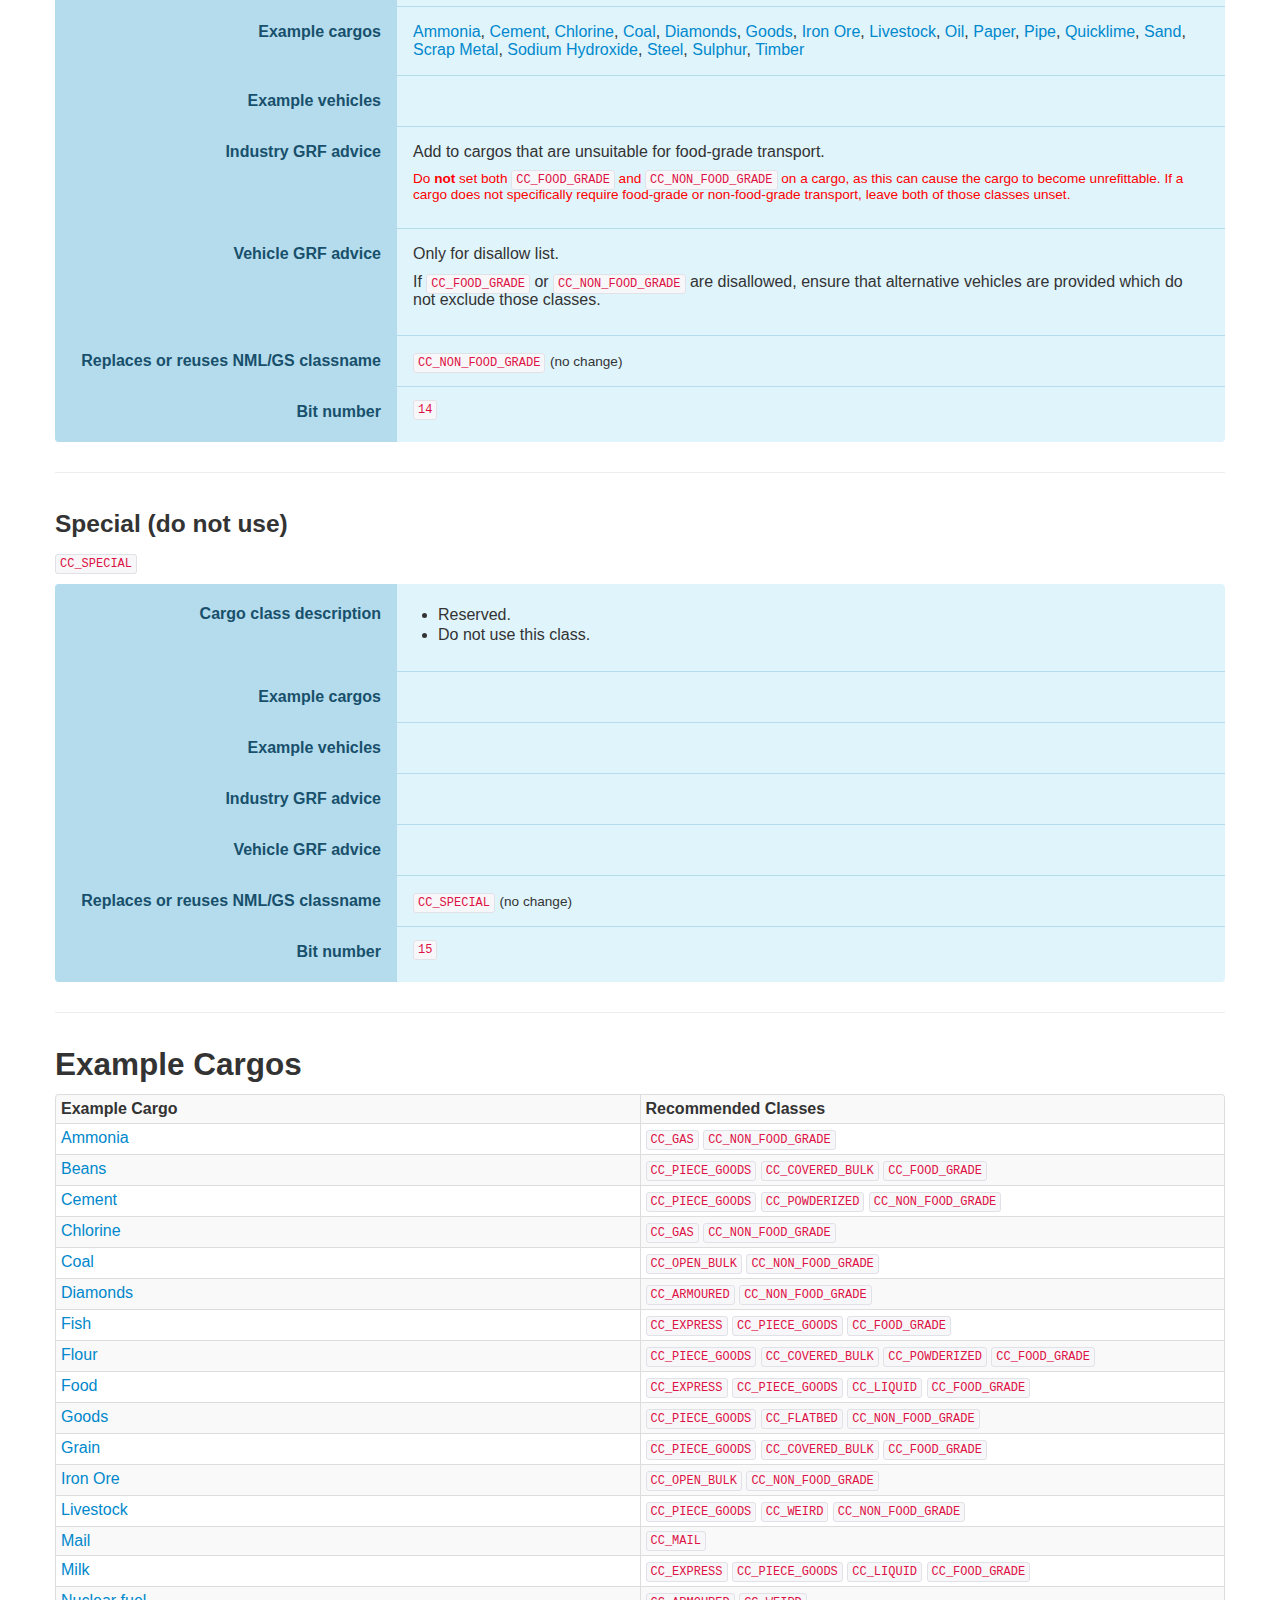
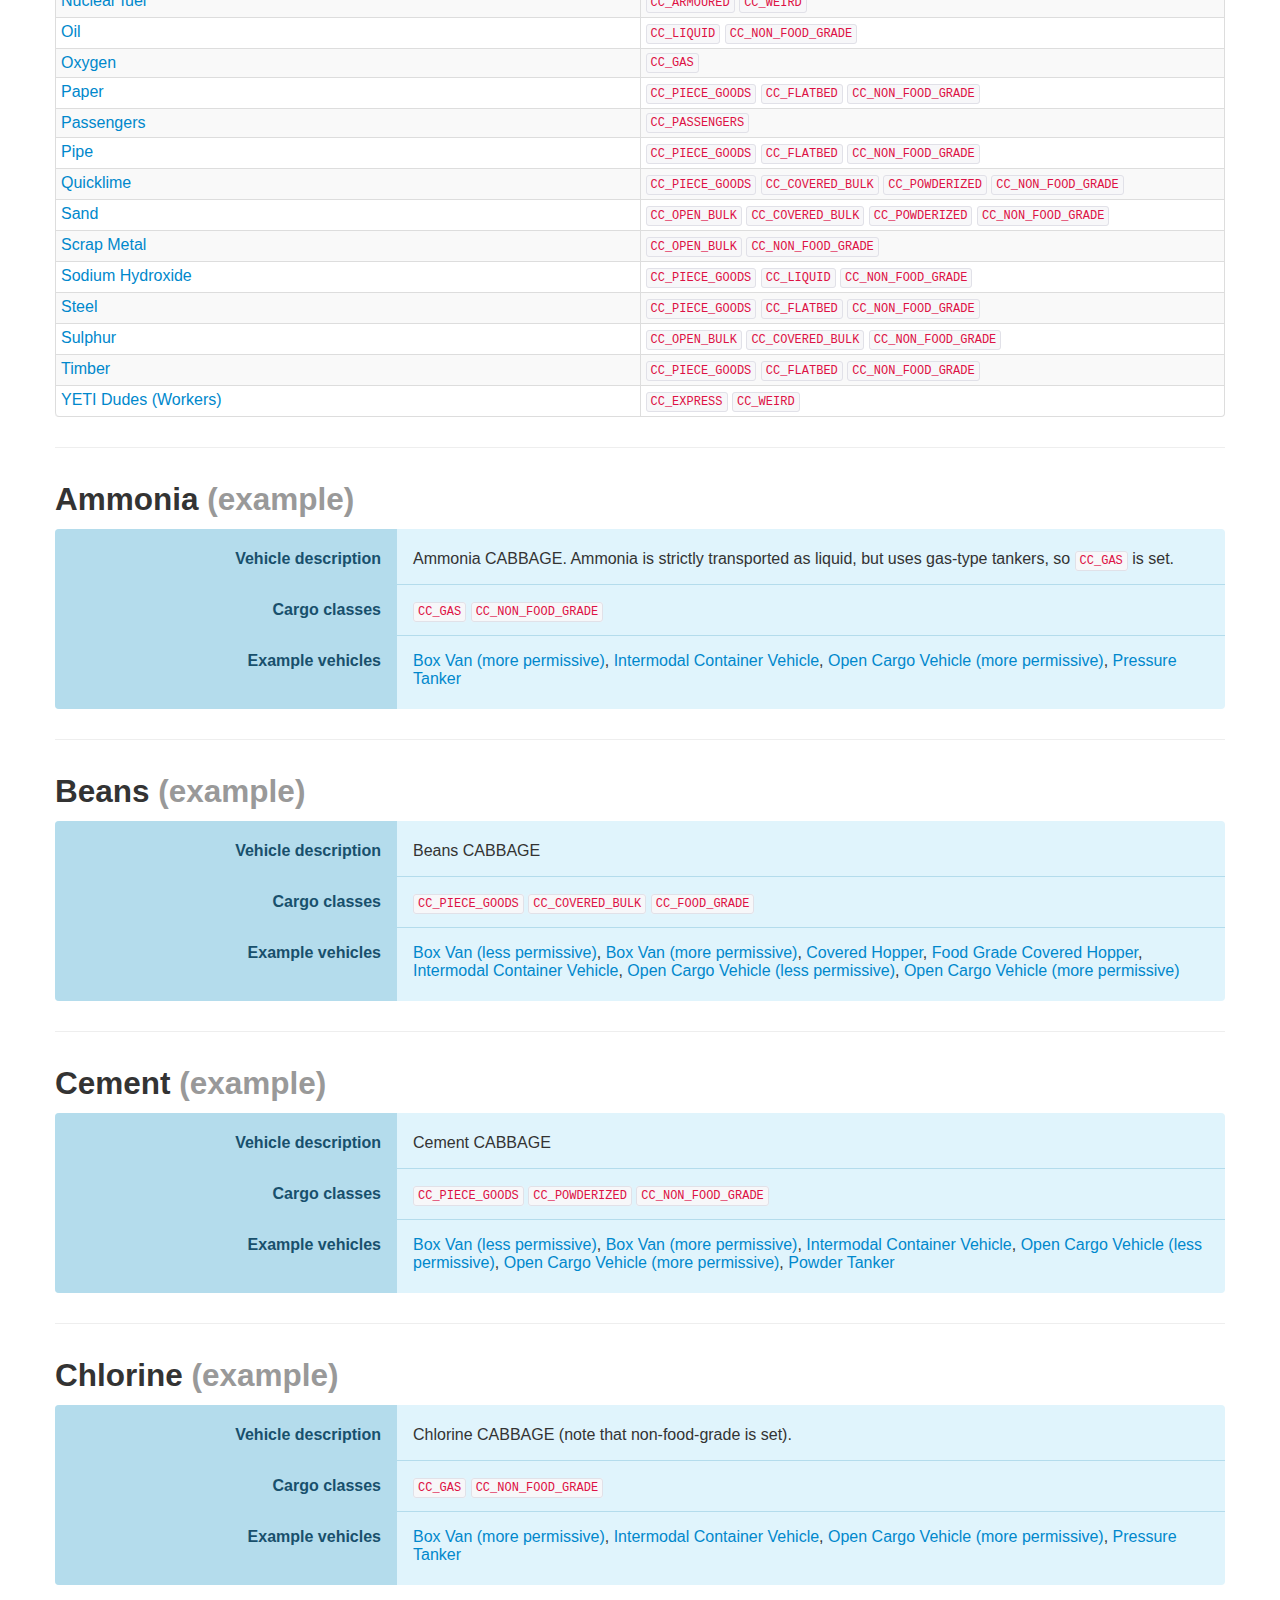
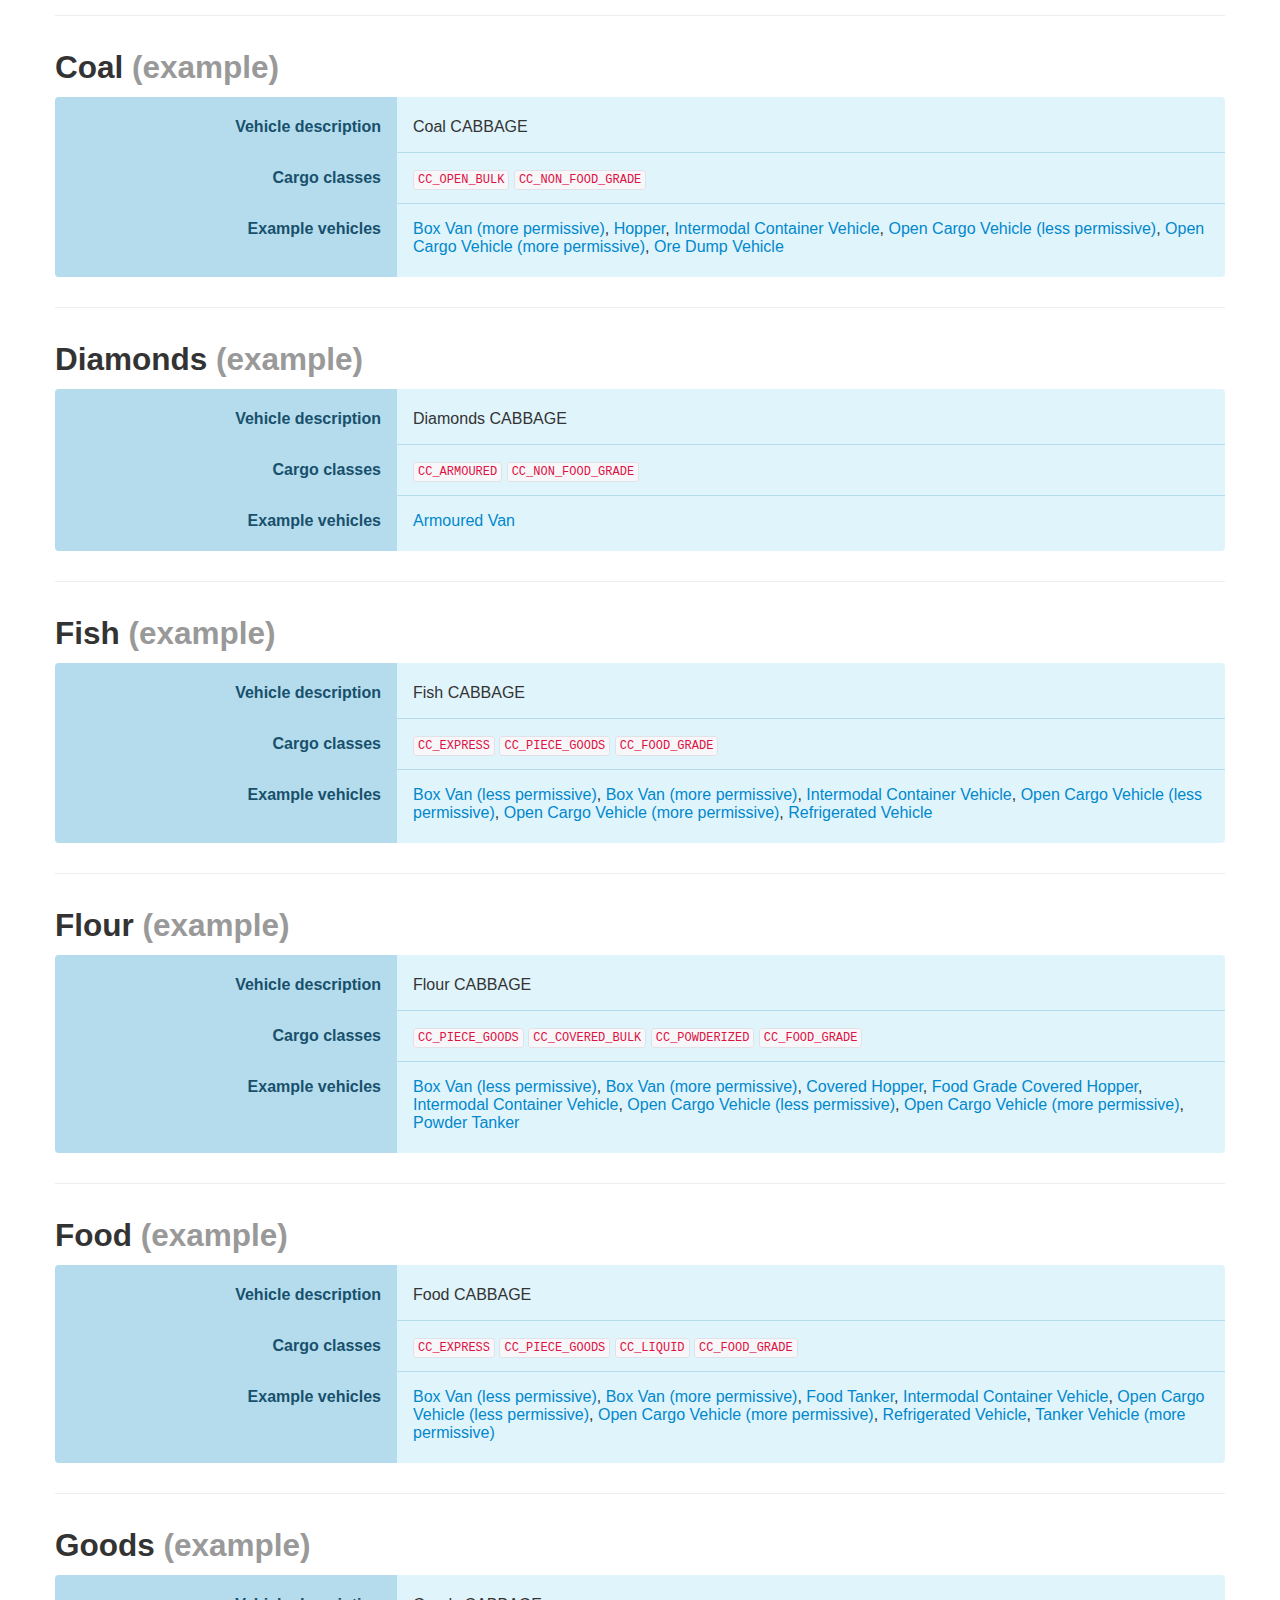
==== commit b146dd8a: "Change: generate a constants file for nml, for new / revised cargo class names" ====
--- a/src/cargo_classes/docs/cargo_classes_A.html
+++ b/src/cargo_classes/docs/cargo_classes_A.html
@@ -185,7 +185,7 @@
                     
                         <tr>
                             <td>
-                                <a class="" href="#CC_FLATBED">Flatbed CABBAGE
+                                <a class="" href="#CC_FLATBED">Flatbed
                                     </a>
 
                             </td>
@@ -1722,7 +1722,7 @@
                 
                     <hr style="margin-top:30px; margin-bottom:30px;" />
                     <h3 id="CC_FLATBED">
-                        Flatbed CABBAGE 
+                        Flatbed 
                     </h3>
                     <p>CC_FLATBED</p>
                     <table class="cargo-class-facts">
